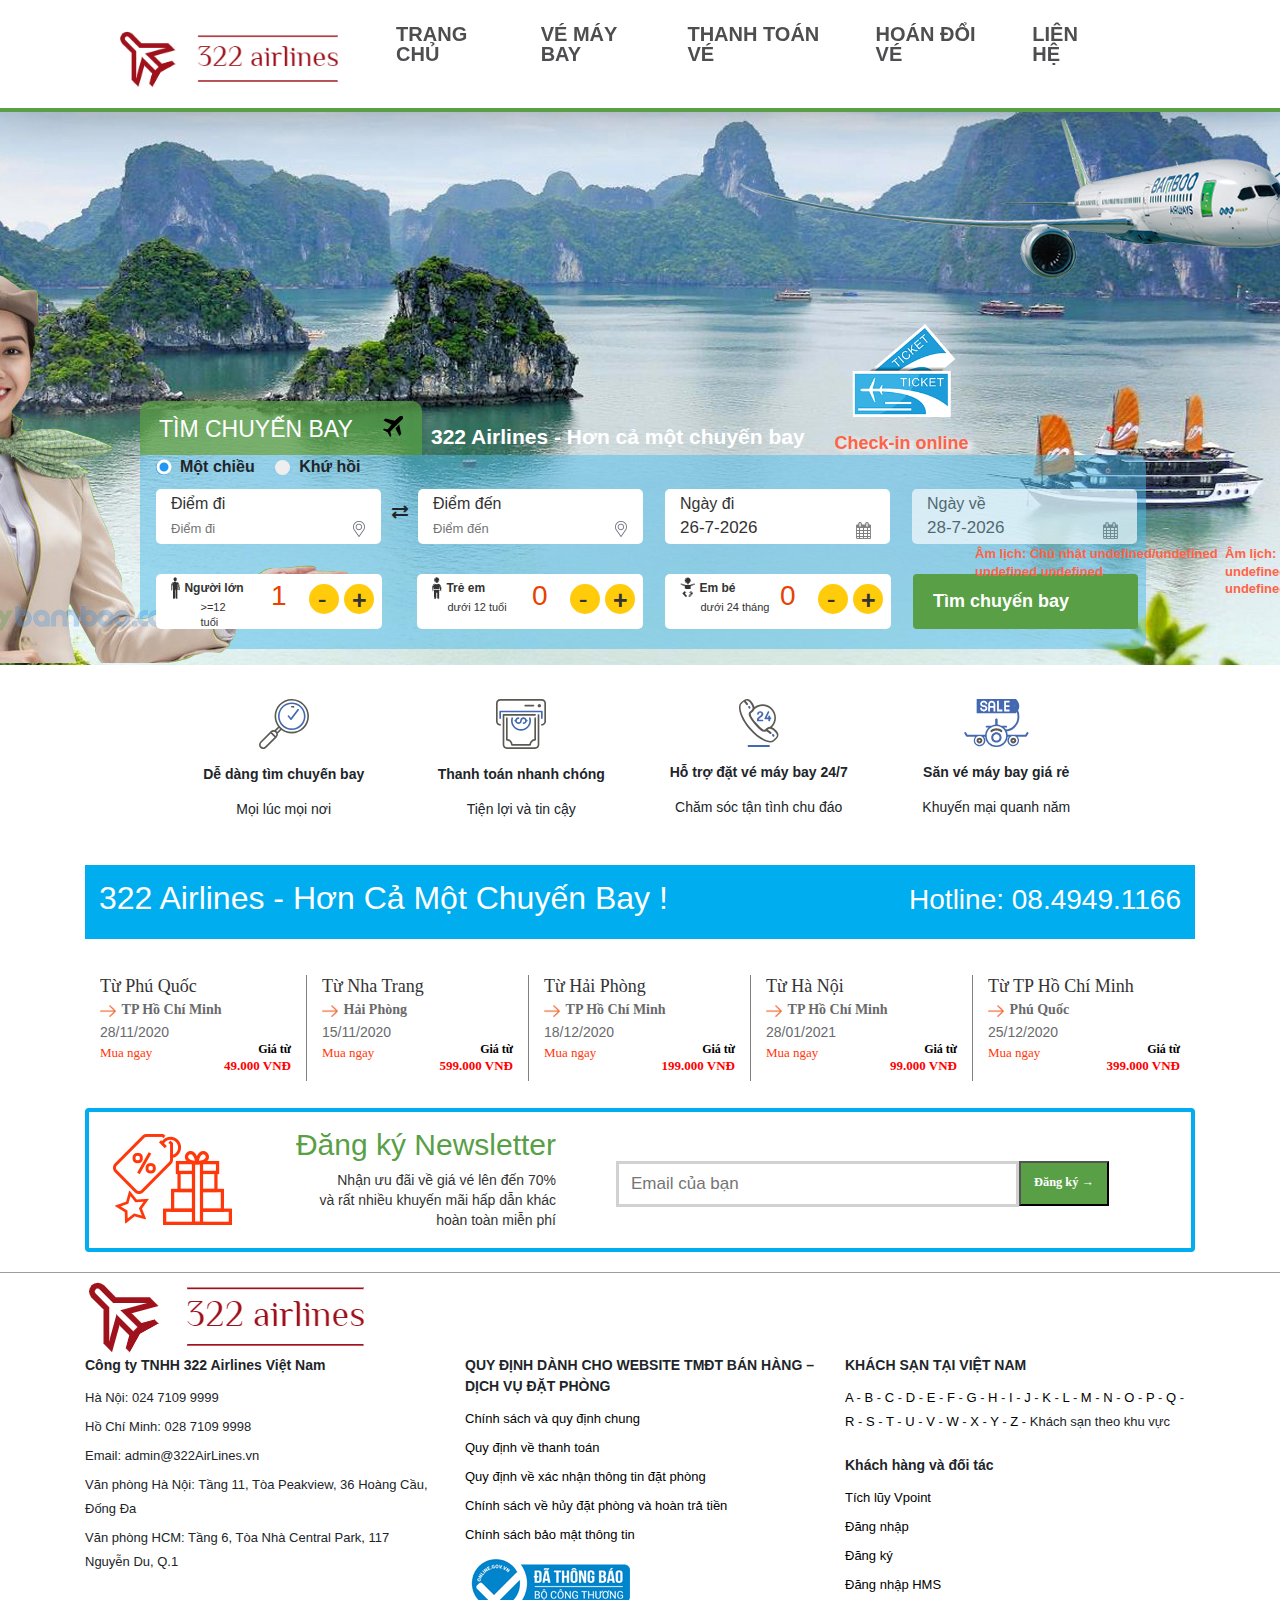
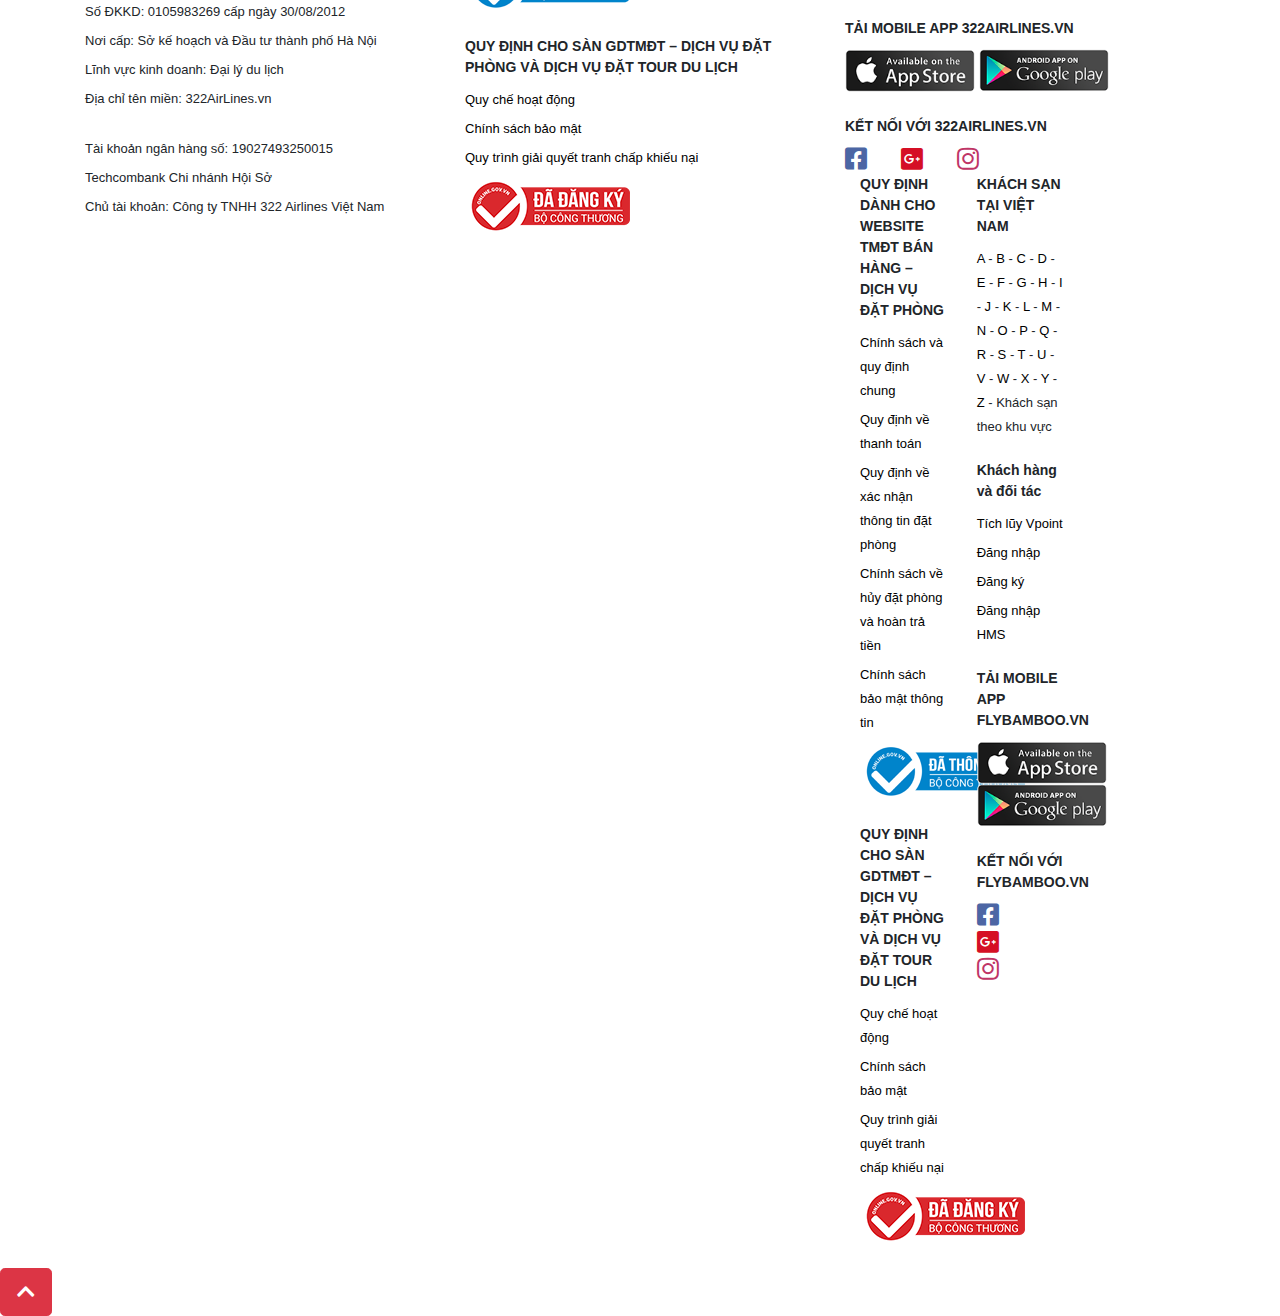
==== pages/Index.html @ 0241a87c "Binh Bo commit part 2 25/11" ====
<!DOCTYPE html>
<html lang="en">

<head>
    <meta charset="UTF-8">
    <meta name="viewport" content="width=device-width, initial-scale=1.0">
    <!-- CSS lib -->
    <link rel="stylesheet" href="../Asset/css/reset.css">
    <link rel="stylesheet" href="../Asset/css/global.css">
    <link rel="stylesheet" href="../Asset/css/style.css">
    <link rel="stylesheet" href="../Asset/css/tavo-calendar.css">

    <link rel='stylesheet' type='text/css' href='../Asset/css/bootstrap.min.css'>
    <link rel='stylesheet' type='text/css' href='../Asset/css/style_.css'>
    <!-- Font-Awesome lib -->
    <link rel="stylesheet" href="../lib/Fontawesome/css/all.css">
    <!-- Owl Carousel -->
    <link rel="stylesheet" href="../lib/owlcarousel/assets/owl.carousel.css">
    <link rel="stylesheet" href="../lib/owlcarousel/assets/owl.theme.default.css">
    <!-- <link rel="stylesheet" href="lib/jQuery/jquery 3.5.0.js"> -->
    <link rel="stylesheet" href="../lib/owlcarousel/owl.carousel.js">
    <!-- Font Google -->
    <link href="https://fonts.googleapis.com/css2?family=Open+Sans:ital,wght@0,300;0,400;0,600;0,700;0,800;1,300;1,400;1,600;1,700;1,800&display=swap" rel="stylesheet">
    <!-- Bootstrap CSS + JS-->
    <link rel="stylesheet" href="../lib/bootstrap-4.5.0-dist/css/bootstrap.css">
    <script src="../lib/bootstrap-4.5.0-dist/js/jquery 3.5.0.js"></script>
    <script src="../lib/bootstrap-4.5.0-dist/js/popper.min.js"></script>
    <script src="../lib/bootstrap-4.5.0-dist/js/bootstrap.js"></script>
    <!-- jQuery -->
    <script src="../Asset/js/momment.js"></script>
    <script src="../Asset/js/tavo-calendar.js"></script>
    <script src="../Asset/js/style.js"></script>

    <link rel="stylesheet" href="../lib/jquery-ui-1.12.1.custom/jquery-ui.css">
    <script src="../lib/jquery-ui-1.12.1.custom/jquery-ui.js"></script>
    <script src="../lib/jquery-ui-1.12.1.custom/jquery_lunar.js"></script>
    <script src="../Asset/js/amlich-hnd.js"></script>
    <title>322 Airlines</title>

</head>

<body>
    <div id="loader" class="center"></div>
    <div id="wrapper">
        <!-- HEADER -->
        <div id="header">
            <div id="login-header">
                <div class="" id="wp-menu-header">
                    <div class="" id="menu-header">
                        <div class="container">
                            <div class="row">
                                <div class="col-md-12">
                                    <nav class="navbar navbar-light navbar-expand-xl">
                                        <a href="index.html" class="navbar-brand">
                                            <img src="../Asset/img/adada.png" alt="" style="height: 65px;">
                                        </a>
                                        <button class="navbar-toggler" data-toggle="collapse" data-target="#main-nav">
                                                    <span class="navbar-toggler-icon"></span>
                                                </button>
                                        <div class="collapse navbar-collapse" id="main-nav">
                                            <ul class="navbar-nav mr-auto" style="width: 740px;">
                                                <li class="nav-item">
                                                    <a href="Index.html" class="nav-link">Trang chủ</a>
                                                </li>
                                                <li class="nav-item">
                                                    <a href="timkiem.html" class="nav-link">Vé máy bay</a>
                                                </li>
                                                <li class="nav-item">
                                                    <a href="payment.html" class="nav-link">Thanh toán vé</a>
                                                </li>
                                                <li class="nav-item">
                                                    <a href="Hoan-Doi-Ve.html" class="nav-link">Hoán đổi vé</a>
                                                </li>
                                                <li class="nav-item">
                                                    <a href="" class="nav-link">Liên hệ</a>
                                                </li>
                                            </ul>
                                        </div>
                                    </nav>
                                </div>
                            </div>
                        </div>

                    </div>
                </div>
            </div>
        </div>
        <!-- END HEADER -->
        <!-- CONTENT -->
        <div id="wp-content">
            <div id="wp-find-flight">
                <div id="find-flight">
                    <div id="find-header">
                        TÌM CHUYẾN BAY
                        <img src="../Asset/img/index_plane.png" class="float-right mt-1" width="20" height="21">
                    </div>
                    <div id="find-content">
                        <div id="find-content-header">
                            <p>322 Airlines - Hơn cả một chuyến bay</p>
                            <a title="Check-in trực tuyến" href="#" target="_blank">
                                <img class=" " src="../Asset/img/ticketicon.png" width="115" height="">
                            </a>
                            <img class=" " src="../Asset/img/bamboo-airways-fb.traihathanh.png">
                            <b> Check-in online</b>
                        </div>
                        <div class="find-content-form">
                            <form class="search-form">
                                <div class="ticket-category">
                                    <label class="flightType">Một chiều
                                        <input type="radio" name="radio" id="1" checked value="1">
                                        <span class="checkmark"></span>
                                      </label>
                                    <label class="flightType">Khứ hồi
                                        <input type="radio" name="radio" id="2" value="2">
                                        <span class="checkmark"></span>
                                      </label>
                                </div>
                            </form>
                            <div class="content">
                                <div class="diemdi">
                                    <div class="block-text">
                                        <label>Điểm đi</label>
                                        <input type="text" id="departCity" placeholder="Điểm đi">
                                        <input type="hidden" name="departCity_hidden" id="departCity_hidden">
                                    </div>
                                </div>
                                <i class="fas fa-exchange" id="icon-switch-flight"></i>
                                <div class="diemden">
                                    <div class="block-text">
                                        <label>Điểm đến</label>
                                        <input type="text" id="returnCity" placeholder="Điểm đến">
                                        <input type="hidden" name="returnCity_hidden" id="returnCity_hidden">
                                    </div>
                                </div>
                                <div class="ngaydi">
                                    <div class="block-text">
                                        <label>Ngày đi</label>
                                        <input type="hidden" name="txt-date-departure" class="txt-date txt-date-departure hasDatepicker" value="" datetype="departure" id="dp1604649647739" style=""><img class="ui-datepicker-trigger" src="../Asset/img/calendar.png"
                                            alt="Ngày đi" title="Ngày đi">
                                        <input type="text" name="depdate" id="flights-checkin" class="date depDate  hasDatepicker" value="07-11-2020">
                                        <input type="hidden" name="au" value="X$H%bQ;8q9YGs&amp;Pq">
                                    </div>
                                </div>
                                <div class="op-dayve dayres" id="ngayve" style="position: relative; display: block;">
                                    <div class="block-text">
                                        <label>Ngày về</label>
                                        <input type="hidden" name="txt-date-return" class="txt-date txt-date-return hasDatepicker" value="" datetype="return" id="dp1604649647740"><img class="ui-datepicker-trigger" src="../Asset/img/calendar.png" alt="Ngày về"
                                            title="Ngày về">
                                        <input type="text" name="resdate" id="flights-checkout" class="date retDate hasDatepicker" value="09-11-2020">
                                        <input type="hidden" name="key" value="X$H%bQ;8q9YGs&amp;Pq">
                                    </div>
                                </div>
                            </div>
                            <div class="content mt-3">
                                <div class="aut">
                                    <div class="block-text ">
                                        <img src="../Asset/img/nguoilon.png" title="Người lớn" alt="Người lớn">
                                        <label id="ad" for="ddlAdults">Người lớn
                                        <span style="position: absolute; font-weight: normal; font-size: 11px; left: 16px; top: 18px;">&gt;=12 tuổi</span>
                                        </label>
                                        <input required="" class="block-item" id="adult_qty" name="adult" value="1" title="Người lớn" type="text">
                                        <span class="sign plus" id="plus_adult">+</span>
                                        <span class="sign minus" id="minus_adult">-</span>
                                    </div>
                                </div>
                                <div class="chd" style="margin-left:35px;">
                                    <div class="block-text ">
                                        <img src="../Asset/img/treem.png" title="Trẻ em" alt="Trẻ em">
                                        <label id="ad" for="child">Trẻ em
                                        <span style="position: absolute; font-weight: normal; font-size: 11px; left: 1px; top: 18px;width: 72px;">dưới 12 tuổi</span>
                                        </label>
                                        <input required="" class="block-item" id="child_qty" name="child" value="0" title="Trẻ em" type="text">
                                        <span class="sign plus" id="plus_child">+</span>
                                        <span class="sign minus" id="minus_child">-</span>
                                    </div>
                                </div>
                                <div class="inf" style="margin-left:22px;">
                                    <div class="block-text ">
                                        <img src="../Asset/img/embe.png" title="Em bé" alt="Em bé">
                                        <label id="ad" for="infant">Em bé
                                        <span style="position: absolute; font-weight: normal; font-size: 11px; left: 1px; top: 18px;width: 72px;">dưới 24 tháng</span>
                                        </label>
                                        <input required="" class="block-item" id="infant_qty" name="infant" value="0" title="Em bé" type="text">
                                        <span class="sign plus" id="plus_infant">+</span>
                                        <span class="sign minus" id="minus_infant">-</span>
                                    </div>
                                </div>
                                <div class="inf" style="margin-left:22px;width: 225px;">
                                    <button class="btn btn-success w-100" id="searchForFlight">Tìm chuyến bay</button>
                                </div>
                            </div>
                        </div>
                    </div>
                </div>
            </div>
            <div class="sanbay">
                <div class="tittle-airport d-flex justify-content-between">
                    <p class="mb-0">Lựa chọn thành phố hoặc sân bay đi</p>
                    <i class="fas fa-times" id="close-form-flight"></i>
                </div>
                <div class="content-airport mt-2">
                    <ul class="nav nav-pills" id="tab-airport" role="tablist">
                        <li class="nav-item">
                            <a class="nav-link active " id="tab-inland" data-toggle="tab" href="#content-inland" role="tab" aria-controls="content-inland" aria-selected="true">
                           Nội địa
                           </a>
                        </li>
                        <li class="nav-item">
                            <a class="nav-link" id="tab-oversea" data-toggle="tab" href="#content-oversea" role="tab" aria-controls="content-oversea" aria-selected="false">
                           Quốc tế
                           </a>
                        </li>
                        <li class="nav-item" style="margin-left: 100px;margin-top: 5px;">
                            <input type="text" placeholder="Nhập tên thành phố hoặc sân bay" style="width:300px;" id="searchFlight">

                        </li>
                    </ul>
                    <div class="tab-content" id="tab-airport-content">
                        <div class="tab-pane fade show active " id="content-inland" role="tabpanel" aria-labelledby="tab-inland">
                            <div class="d-flex justify-content-between">
                                <ul class="list-unstyled mr-3 ">
                                    <h2 class="text-danger" style="font-size: 1.5rem;">Miền Bắc</h2>
                                    <li class="aircode"><a code="HAN" typeflight="0" airportcode="8772,Hà Nội (HAN)"><b>Hà Nội </b><span>(HAN)</span></a></li>
                                    <li class="aircode"><a code="HPH" typeflight="0" airportcode="8758,Hải Phòng (HPH)"><b>Hải Phòng </b><span>(HPH)</span></a></li>
                                    <li class="aircode"><a code="DIN" typeflight="0" airportcode="8762,Điện Biên Phủ (DIN)"><b>Điện Biên </b><span>(DIN)</span></a></li>
                                    <li class="aircode"><a code="VDO" typeflight="0" airportcode="8762,Vân Đồn (VDO)"><b>Vân Đồn </b><span>(VDO)</span></a></li>
                                </ul>
                                <ul class="list-unstyled mr-3 ">
                                    <h2 class="text-danger" style="font-size: 1.5rem;">Miền Trung</h2>
                                    <li class="aircode"><a code="THD" typeflight="0" airportcode="8906,Thanh Hóa (THD)"><b>Thanh Hóa </b><span>(THD)</span></a></li>
                                    <li class="aircode"><a code="VII" typeflight="0" airportcode="8786,Vinh  (VII)"><b>Vinh  </b><span>(VII)</span></a></li>
                                    <li class="aircode"><a code="DAD" typeflight="0" airportcode="8761,Đà Nẵng (DAD)"><b>Đà Nẵng </b><span>(DAD)</span></a></li>
                                    <li class="aircode"><a code="HUI" typeflight="0" airportcode="8775,Huế (HUI)"><b>Huế </b><span>(HUI)</span></a></li>
                                    <li class="aircode"><a code="VDH" typeflight="0" airportcode="8902,Đồng Hới (VDH)"><b>Đồng Hới </b><span>(VDH)</span></a></li>
                                    <li class="aircode"><a code="TBB" typeflight="0" airportcode="8763,Tuy Hòa (TBB)"><b>Tuy Hòa </b><span>(TBB)</span></a></li>
                                    <li class="aircode"><a code="VCL" typeflight="0" airportcode="8903,Chu Lai (VCL)"><b>Chu Lai </b><span>(VCL)</span></a></li>
                                    <li class="aircode"><a code="PXU" typeflight="0" airportcode="8779,Pleiku (PXU)"><b>Pleiku </b><span>(PXU)</span></a></li>
                                </ul>
                                <ul class="list-unstyled ">
                                    <h2 class="text-danger" style="font-size: 1.5rem;">Miền Nam</h2>
                                    <li class="aircode"><a code="SGN" typeflight="0" airportcode="8785,Hồ Chí Minh (SGN)"><b>Hồ Chí Minh </b><span>(SGN)</span></a></li>
                                    <li class="aircode"><a code="CXR" typeflight="0" airportcode="8769,Nha Trang (CXR)"><b>Nha Trang </b><span>(CXR)</span></a></li>
                                    <li class="aircode"><a code="DLI" typeflight="0" airportcode="8766,Đà Lạt (DLI)"><b>Đà Lạt </b><span>(DLI)</span></a></li>
                                    <li class="aircode"><a code="PQC" typeflight="0" airportcode="8764,Phú Quốc (PQC)"><b>Phú Quốc </b><span>(PQC)</span></a></li>
                                    <li class="aircode"><a code="VCA" typeflight="0" airportcode="8756,Cần Thơ (VCA)"><b>Cần Thơ </b><span>(VCA)</span></a></li>
                                    <li class="aircode"><a code="VCS" typeflight="0" airportcode="8760,Côn Đảo (VCS)"><b>Côn Đảo </b><span>(VCS)</span></a></li>
                                    <li class="aircode"><a code="VKG" typeflight="0" airportcode="8782,Rạch Giá (VKG)"><b>Rạch Giá </b><span>(VKG)</span></a></li>
                                    <li class="aircode"><a code="CAH" typeflight="0" airportcode="8755,Cà Mau (CAH)"><b>Cà Mau </b><span>(CAH)</span></a></li>
                                    <li class="aircode"><a code="BMV" typeflight="0" airportcode="8777,Buôn Ma Thuột (BMV)"><b>Buôn Ma Thuột </b><span>(BMV)</span></a></li>
                                    <li class="aircode"><a code="UIH" typeflight="0" airportcode="8781,Quy Nhơn (UIH)"><b>Quy Nhơn </b><span>(UIH)</span></a></li>
                                </ul>
                            </div>
                        </div>
                        <div class="tab-pane fade " id="content-oversea" role="tabpanel" aria-labelledby="tab-oversea">
                            <div class="d-flex justify-content-between">
                                <ul class="list-unstyled">
                                    <h2 class="title">Đông Nam Á</h2>
                                    <li class="aircode" code="HAN" typeflight="0">
                                        <a><img src="https://vietjetvn.com/image/flag/VN.png" width="22px" height="15px" align="absmiddle" alt="Hà Nội">&nbsp;<b>Hà Nội </b><span>&nbsp;(HAN)</span></a>
                                    </li>
                                    <li code="SGN" class="aircode" typeflight="0">
                                        <a><img src="https://vietjetvn.com/image/flag/VN.png" width="22px" height="15px" align="absmiddle" alt="Hồ Chí Minh">&nbsp;<b>Hồ Chí Minh </b><span>&nbsp;(SGN)</span></a>
                                    </li>
                                    <li class="aircode" code="SIN" typeflight="1">
                                        <a><img src="https://vietjetvn.com/image/flag/SG.png" width="22px" height="15px" align="absmiddle" alt="Singapore">&nbsp;<b>Singapore </b><span>&nbsp;(SIN)</span></a>
                                    </li>
                                    <li class="aircode" code="BKK" typeflight="1">
                                        <a><img src="https://vietjetvn.com/image/flag/TH.png" width="22px" height="15px" align="absmiddle" alt="Bangkok">&nbsp;<b>Bangkok </b><span>&nbsp;(BKK)</span></a>
                                    </li>
                                    <li class="aircode" code="PNH" typeflight="1">
                                        <a><img src="https://vietjetvn.com/image/flag/KH.png" width="22px" height="15px" align="absmiddle" alt="Phnom Penh">&nbsp;<b>Phnom Penh </b><span>&nbsp;(PNH)</span></a>
                                    </li>
                                    <li class="aircode" code="REP" typeflight="1">
                                        <a><img src="https://vietjetvn.com/image/flag/KH.png" width="22px" height="15px" align="absmiddle" alt="Siem Reap">&nbsp;<b>Siem Reap </b><span>&nbsp;(REP)</span></a>
                                    </li>
                                    <li class="aircode" code="CGK" typeflight="1">
                                        <a><img src="https://vietjetvn.com/image/flag/ID.png" width="22px" height="15px" align="absmiddle" alt="Jakarta">&nbsp;<b>Jakarta </b><span>&nbsp;(CGK)</span></a>
                                    </li>
                                    <li class="aircode" code="MNL" typeflight="1">
                                        <a><img src="https://vietjetvn.com/image/flag/PH.png" width="22px" height="15px" align="absmiddle" alt="Manila">&nbsp;<b>Manila </b><span>&nbsp;(MNL)</span></a>
                                    </li>
                                    <li class="aircode" code="KUL" typeflight="1">
                                        <a><img src="https://vietjetvn.com/image/flag/MY.png" width="22px" height="15px" align="absmiddle" alt="Kuala Lumpur">&nbsp;<b>Kuala Lumpur </b><span>&nbsp;(KUL)</span></a>
                                    </li>
                                    <li class="aircode" code="PNH" typeflight="1">
                                        <a airportcode="4690,Yangon (RGN)"><img src="https://vietjetvn.com/image/flag/MM.png" width="22px" height="15px" align="absmiddle" alt="Yangon">&nbsp;<b>Yangon </b><span>&nbsp;(RGN)</span></a>
                                    </li>
                                    <li class="aircode" code="VTE" typeflight="1">
                                        <a><img src="https://vietjetvn.com/image/flag/LA.png" width="22px" height="15px" align="absmiddle" alt="Vientiane">&nbsp;<b>Vientiane </b><span>&nbsp;(VTE)</span></a>
                                    </li>
                                    <li class="aircode" code="PKZ" typeflight="1">
                                        <a><img src="https://vietjetvn.com/image/flag/LA.png" width="22px" height="15px" align="absmiddle" alt="Pakse">&nbsp;<b>Pakse </b><span>&nbsp;(PKZ)</span></a>
                                    </li>
                                    <h2 class="title mb-0">Châu Úc</h2>
                                    <li class="aircode" code="DRW" typeflight="2">
                                        <a><img src="https://vietjetvn.com/image/flag/AU.png" width="22px" height="15px" align="absmiddle" alt="Darwin">&nbsp;<b>Darwin </b><span>&nbsp;(DRW)</span></a>
                                    </li>
                                    <li class="aircode" code="SYD" typeflight="2">
                                        <a><img src="https://vietjetvn.com/image/flag/AU.png" width="22px" height="15px" align="absmiddle" alt="Sydney">&nbsp;<b>Sydney </b><span>&nbsp;(SYD)</span></a>
                                    </li>
                                    <li class="aircode" code="MEL" typeflight="2">
                                        <a><img src="https://vietjetvn.com/image/flag/AU.png" width="22px" height="15px" align="absmiddle" alt="Melbourne">&nbsp;<b>Melbourne </b><span>&nbsp;(MEL)</span></a>
                                    </li>
                                    <li class="aircode" code="AKL" typeflight="2">
                                        <a><img src="https://vietjetvn.com/image/flag/AU.png" width="22px" height="15px" align="absmiddle" alt="Auckland"><b>Auckland </b><span>&nbsp;(AKL)</span></a>
                                    </li>
                                </ul>
                                <ul class="list-unstyled">
                                    <h2 class="title">Trung Quốc</h2>
                                    <li class="aircode" code="HKG" typeflight="1">
                                        <a><img src="https://vietjetvn.com/image/flag/HK.png" width="22px" height="15px" align="absmiddle" alt="Hong Kong">&nbsp;<b>Hong Kong </b><span>&nbsp;(HKG)</span></a>
                                    </li>
                                    <li class="aircode" code="MFM" typeflight="1">
                                        <a><img src="https://vietjetvn.com/image/flag/MO.png" width="22px" height="15px" align="absmiddle" alt="Macau">&nbsp;<b>Macau </b><span>&nbsp;(MFM)</span></a>
                                    </li>
                                    <h2 class="title mb-0">Bắc Á</h2>
                                    <li class="aircode" code="CAN" typeflight="1">
                                        <a><img src="https://vietjetvn.com/image/flag/CN.png" width="22px" height="15px" align="absmiddle" alt="Quảng Châu">&nbsp;<b>Quảng Châu </b><span>&nbsp;(CAN)</span></a>
                                    </li>
                                    <li class="aircode" code="PEK" typeflight="1">
                                        <a><img src="https://vietjetvn.com/image/flag/CN.png" width="22px" height="15px" align="absmiddle" alt="Bắc Kinh">&nbsp;<b>Bắc Kinh </b><span>&nbsp;(PEK)</span></a>
                                    </li>
                                    <li class="aircode" code="CSX" typeflight="1">
                                        <a><img src="https://vietjetvn.com/image/flag/CN.png" width="22px" height="15px" align="absmiddle" alt="Changsha">&nbsp;<b>Changsha </b><span>&nbsp;(CSX)</span></a>
                                    </li>
                                    <li class="aircode" code="SHA" typeflight="1">
                                        <a><img src="https://vietjetvn.com/image/flag/CN.png" width="22px" height="15px" align="absmiddle" alt="Thượng Hải">&nbsp;<b>Thượng Hải </b><span>&nbsp;(SHA)</span></a>
                                    </li>
                                    <li class="aircode" code="NNG" typeflight="1">
                                        <a><img src="https://vietjetvn.com/image/flag/CN.png" width="22px" height="15px" align="absmiddle" alt="Nam Ninh">&nbsp;<b>Nam Ninh </b><span>&nbsp;(NNG)</span></a>
                                    </li>
                                    <li class="aircode" code="PVG" typeflight="1">
                                        <a><img src="https://vietjetvn.com/image/flag/CN.png" width="22px" height="15px" align="absmiddle" alt="Thượng Hải">&nbsp;<b>Thượng Hải </b><span>&nbsp;(PVG)</span></a>
                                    </li>
                                    <li class="aircode" code="HYD" typeflight="1">
                                        <a><img src="https://vietjetvn.com/image/flag/IN.png" width="22px" height="15px" align="absmiddle" alt="Hyderabad">&nbsp;<b>Hyderabad </b><span>&nbsp;(HYD)</span></a>
                                    </li>
                                    <li class="aircode" code="TRV" typeflight="1">
                                        <a><img src="https://vietjetvn.com/image/flag/IN.png" width="22px" height="15px" align="absmiddle" alt="Trivandrum">&nbsp;<b>Trivandrum </b><span>&nbsp;(TRV)</span></a>
                                    </li>
                                    <li class="aircode" code="NGO" typeflight="1">
                                        <a><img src="https://vietjetvn.com/image/flag/JP.png" width="22px" height="15px" align="absmiddle" alt="Nagoya">&nbsp;<b>Nagoya </b><span>&nbsp;(NGO)</span></a>
                                    </li>
                                    <li class="aircode" code="KIX" typeflight="1">
                                        <a><img src="https://vietjetvn.com/image/flag/JP.png" width="22px" height="15px" align="absmiddle" alt="Osaka">&nbsp;<b>Osaka </b><span>&nbsp;(KIX)</span></a>
                                    </li>
                                    <li class="aircode" code="NRT" typeflight="1">
                                        <a><img src="https://vietjetvn.com/image/flag/JP.png" width="22px" height="15px" align="absmiddle" alt="Tokyo">&nbsp;<b>Tokyo </b><span>&nbsp;(NRT)</span></a>
                                    </li>
                                    <li class="aircode" code="PUS" typeflight="1">
                                        <a><img src="https://vietjetvn.com/image/flag/KR.png" width="22px" height="15px" align="absmiddle" alt="Busan">&nbsp;<b>Busan </b><span>&nbsp;(PUS)</span></a>
                                    </li>
                                    <li class="aircode" code="GMP" typeflight="1">
                                        <a><img src="https://vietjetvn.com/image/flag/KR.png" width="22px" height="15px" align="absmiddle" alt="Seoul">&nbsp;<b>Seoul </b><span>&nbsp;(GMP)</span></a>
                                    </li>
                                    <li class="aircode" code="ICN" typeflight="1">
                                        <a><img src="https://vietjetvn.com/image/flag/KR.png" width="22px" height="15px" align="absmiddle" alt="Seoul">&nbsp;<b>Seoul </b><span>&nbsp;(ICN)</span></a>
                                    </li>
                                    <!-- <li class="aircode" code="KHH" typeflight="1">
                                        <a><img src="https://vietjetvn.com/image/flag/TW.png" width="22px" height="15px" align="absmiddle" alt="Cao Hùng">&nbsp;<b>Cao Hùng </b><span>&nbsp;(KHH)</span></a>
                                    </li>
                                    <li class="aircode" code="TPE" typeflight="1">
                                        <a><img src="https://vietjetvn.com/image/flag/TW.png" width="22px" height="15px" align="absmiddle" alt="Đài Bắc">&nbsp;<b>Đài Bắc </b><span>&nbsp;(TPE)</span></a>
                                    </li> -->
                                </ul>
                                <ul class="list-unstyled">
                                    <h2 class="title">Châu Âu</h2>
                                    <li class="aircode" code="PRG" typeflight="2">
                                        <a><img src="https://vietjetvn.com/image/flag/CZ.png" width="22px" height="15px" align="absmiddle" alt="Prague">&nbsp;<b>Prague </b><span>&nbsp;(PRG)</span></a>
                                    </li>
                                    <li class="aircode" code="CDG" typeflight="2">
                                        <a><img src="https://vietjetvn.com/image/flag/FR.png" width="22px" height="15px" align="absmiddle" alt="Paris">&nbsp;<b>Paris </b><span>&nbsp;(CDG)</span></a>
                                    </li>
                                    <li class="aircode" code="FRA" typeflight="2">
                                        <a><img src="https://vietjetvn.com/image/flag/DE.png" width="22px" height="15px" align="absmiddle" alt="Frankfurt">&nbsp;<b>Frankfurt </b><span>&nbsp;(FRA)</span></a>
                                    </li>
                                    <li class="aircode" code="MOW" typeflight="2">
                                        <a><img src="https://vietjetvn.com/image/flag/RU.png" width="22px" height="15px" align="absmiddle" alt="Moscow">&nbsp;<b>Moscow </b><span>&nbsp;(MOW)</span></a>
                                    </li>
                                    <li class="aircode" code="LHR" typeflight="2">
                                        <a><img src="https://vietjetvn.com/image/flag/CA.png" width="22px" height="15px" align="absmiddle" alt="London">&nbsp;<b>London </b><span>&nbsp;(LHR)</span></a>
                                    </li>
                                    <h2 class="title mb-0">Châu Mỹ</h2>
                                    <li class="aircode" code="YTO" typeflight="3">
                                        <a><img src="https://vietjetvn.com/image/flag/CA.png" width="22px" height="15px" align="absmiddle" alt="Toronto">&nbsp;<b>Toronto </b><span>&nbsp;(YTO)</span></a>
                                    </li>
                                    <li class="aircode" code="CHI" typeflight="3">
                                        <a><img src="https://vietjetvn.com/image/flag/US.png" width="22px" height="15px" align="absmiddle" alt="Chicago">&nbsp;<b>Chicago </b><span>&nbsp;(CHI)</span></a>
                                    </li>
                                    <li class="aircode" code="BOS" typeflight="3">
                                        <a><img src="https://vietjetvn.com/image/flag/US.png" width="22px" height="15px" align="absmiddle" alt="Boston">&nbsp;<b>Boston </b><span>&nbsp;(BOS)</span></a>
                                    </li>
                                    <li class="aircode" code="MSP" typeflight="3">
                                        <a><img src="https://vietjetvn.com/image/flag/US.png" width="22px" height="15px" align="absmiddle" alt="Minneapolis">&nbsp;<b>Minneapolis </b><span>&nbsp;(MSP)</span></a>
                                    </li>
                                    <li class="aircode" code="SFO" typeflight="3">
                                        <a><img src="https://vietjetvn.com/image/flag/US.png" width="22px" height="15px" align="absmiddle" alt="San Francisco">&nbsp;<b>San Francisco </b><span>&nbsp;(SFO)</span></a>
                                    </li>
                                    <li class="aircode" code="SEA" typeflight="3">
                                        <a><img src="https://vietjetvn.com/image/flag/US.png" width="22px" height="15px" align="absmiddle" alt="Seattle, WA">&nbsp;<b>Seattle, WA </b><span>&nbsp;(SEA)</span></a>
                                    </li>
                                    <li class="aircode" code="LAX" typeflight="3">
                                        <a><img src="https://vietjetvn.com/image/flag/CL.png" width="22px" height="15px" align="absmiddle" alt="Los Angeles">&nbsp;<b>Los Angeles </b><span>&nbsp;(LAX)</span></a>
                                    </li>
                                </ul>
                            </div>
                        </div>
                    </div>
                </div>
                <div id="searchList">

                </div>
            </div>
        </div>
        <div id="introduce_flight">

        </div>
    </div>
    <!-- END CONTENT -->

    <!-- SUBCRIBE -->
    <div class="bgw">
        <div id="footer" class="clearfix j30-footer">
            <div class="clearfix " id="footers">
                <div class=" ">
                    <div class="clear"></div>
                    <!-- 4 icon -->
                    <div class="row hidden-xs">
                        <div class="col-md-10 col-md-offset-1">
                            <div class="row" style="text-align: center;font-size: 14px;">
                                <!-- Dễ dàng tìm chuyến bay -->
                                <div class="col-xs-3">
                                    <p class="box-icon">
                                        <svg version="1.1" xmlns="http://www.w3.org/2000/svg" width="50" height="50" viewBox="0 0 32 32">
                                            <title>home-solgan-search</title>
                                            <path fill="#5a5954" d="M20.976 0c-6.079 0-11.024 4.945-11.024 11.024 0 2.501 0.838 4.81 2.247 6.661l-2.233 2.233c-0.014 0.014-0.027 0.029-0.039 0.044-0.183-0.038-0.37-0.058-0.561-0.058-0.729 0-1.415 0.284-1.931 0.8l-6.635 6.635c-0.516 0.516-0.799 1.201-0.799 1.93s0.284 1.415 0.799 1.93c0.516 0.516 1.201 0.8 1.931 0.8s1.415-0.284 1.93-0.8l6.635-6.635c0.516-0.516 0.799-1.201 0.799-1.93 0-0.191-0.020-0.379-0.058-0.562 0.016-0.012 0.030-0.025 0.044-0.039l2.233-2.233c1.852 1.409 4.161 2.246 6.662 2.246 6.078 0 11.024-4.945 11.024-11.024s-4.945-11.024-11.023-11.024v0zM3.927 30.467c-0.32 0.32-0.745 0.496-1.197 0.496s-0.877-0.176-1.198-0.496c-0.32-0.32-0.496-0.745-0.496-1.197s0.176-0.877 0.496-1.197l5.992-5.992 2.394 2.394-5.992 5.992zM10.649 23.738l-2.387-2.386c0.316-0.272 0.709-0.41 1.103-0.41 0.434 0 0.867 0.165 1.197 0.495 0.32 0.32 0.496 0.745 0.496 1.197 0 0.41-0.145 0.797-0.409 1.104v0zM11.592 21.057c-0.089-0.124-0.187-0.242-0.297-0.352s-0.228-0.209-0.352-0.297l1.924-1.924c0.207 0.225 0.424 0.442 0.649 0.649l-1.924 1.923zM20.976 21.011c-5.507 0-9.987-4.48-9.987-9.987s4.48-9.987 9.987-9.987 9.987 4.48 9.987 9.987c0 5.507-4.481 9.987-9.987 9.987v0z"></path>
                                            <path fill="#4469b0" d="M20.976 2.212c-4.859 0-8.812 3.953-8.812 8.812s3.953 8.812 8.812 8.812 8.812-3.953 8.812-8.812c-0-4.859-3.953-8.812-8.812-8.812v0zM20.976 18.799c-4.287 0-7.775-3.488-7.775-7.775s3.488-7.775 7.775-7.775 7.775 3.488 7.775 7.776c0 4.287-3.488 7.775-7.775 7.775v0z"></path>
                                            <path fill="#5a5954" d="M22.176 4.532c-0.393-0.072-0.796-0.109-1.2-0.109-0.286 0-0.518 0.232-0.518 0.518s0.232 0.518 0.518 0.518c0.34 0 0.681 0.031 1.012 0.092 0.032 0.006 0.063 0.009 0.095 0.009 0.245 0 0.463-0.175 0.509-0.425 0.052-0.282-0.134-0.552-0.416-0.603v0z"></path>
                                            <path fill="#4469b0" d="M18.42 11.276c0.547 0.682 1.094 1.364 1.64 2.045 0.231 0.289 0.636 0.131 0.814-0.105 1.538-2.029 3.075-4.058 4.613-6.087 0.403-0.532-0.497-1.049-0.895-0.523-1.538 2.029-3.075 4.058-4.613 6.087 0.271-0.035 0.543-0.070 0.814-0.105-0.547-0.682-1.094-1.364-1.64-2.045-0.417-0.52-1.147 0.218-0.733 0.733v0z"></path>
                                        </svg>
                                    </p>
                                    <p class=""><b>Dễ dàng tìm chuyến bay</b></p>
                                    <p>Mọi lúc mọi nơi</p>
                                </div>

                                <!-- Thanh toán nhanh chóng -->
                                <div class="col-xs-3">
                                    <p class="box-icon">
                                        <svg version="1.1" xmlns="http://www.w3.org/2000/svg" width="50" height="50" viewBox="0 0 32 32">
                                            <title>home-solgan-payment</title>
                                            <path fill="#5a5954" d="M28.8 4.267c0-0.588-0.479-1.067-1.067-1.067s-1.067 0.478-1.067 1.067c0 0.588 0.479 1.067 1.067 1.067s1.067-0.478 1.067-1.067v0z"></path>
                                            <path fill="#5a5954" d="M27.2 9.6c-0.294 0-0.534 0.239-0.534 0.534v19.2c0 0.883-0.717 1.6-1.6 1.6h-18.134c-0.882 0-1.6-0.717-1.6-1.6v-18.666h19.733c0.295 0 0.534-0.239 0.534-0.534s-0.238-0.534-0.534-0.534h-20.266c-0.294 0-0.534 0.239-0.534 0.534v19.2c0 1.47 1.197 2.667 2.667 2.667h18.134c1.471 0 2.667-1.197 2.667-2.667v-19.2c0-0.294-0.239-0.534-0.534-0.534v0z"></path>
                                            <path fill="#5a5954" d="M24 4.8c0.295 0 0.534-0.238 0.534-0.534s-0.238-0.533-0.534-0.533h-5.333c-0.294 0-0.534 0.239-0.534 0.533s0.239 0.534 0.534 0.534h5.333z"></path>
                                            <path fill="#4469b0" d="M28.8 12.266c0 0.295 0.239 0.534 0.533 0.534 0.295 0 0.534-0.238 0.534-0.534v-4.267c0-0.294-0.238-0.533-0.534-0.533h-26.666c-0.294 0-0.533 0.239-0.533 0.533v4.267c0 0.295 0.239 0.534 0.533 0.534 0.295 0 0.534-0.238 0.534-0.534v-3.733h25.6v3.733z"></path>
                                            <path fill="#4469b0" d="M10.5 11.754c-0.284-0.080-0.579 0.084-0.658 0.368-0.16 0.566-0.242 1.153-0.242 1.745 0 3.529 2.871 6.4 6.4 6.4s6.4-2.871 6.4-6.4c0-0.592-0.081-1.179-0.241-1.745-0.080-0.283-0.377-0.446-0.658-0.368-0.283 0.080-0.448 0.375-0.368 0.658 0.133 0.472 0.201 0.961 0.201 1.455 0 2.942-2.393 5.333-5.333 5.333s-5.333-2.392-5.333-5.333c0-0.494 0.068-0.983 0.201-1.455 0.080-0.284-0.084-0.579-0.368-0.659v0z"></path>
                                            <path fill="#5a5954" d="M29.333 0h-26.666c-1.47 0-2.667 1.197-2.667 2.667v11.733c0 1.47 1.197 2.667 2.667 2.667 0.295 0 0.534-0.238 0.534-0.533s-0.238-0.534-0.534-0.534c-0.882 0-1.6-0.717-1.6-1.6v-11.733c0-0.882 0.718-1.6 1.6-1.6h26.667c0.883 0 1.6 0.718 1.6 1.6v11.733c0 0.883-0.717 1.6-1.6 1.6-0.294 0-0.534 0.239-0.534 0.533 0 0.295 0.239 0.534 0.534 0.534 1.47 0 2.667-1.196 2.667-2.667v-11.733c0-1.47-1.197-2.667-2.667-2.667v0z"></path>
                                            <path fill="#5a5954" d="M6.933 11.733c-0.294 0-0.533 0.239-0.533 0.533v13.867c0 0.295 0.239 0.533 0.533 0.533 1.47 0 2.667 1.197 2.667 2.667 0 0.295 0.239 0.534 0.534 0.534h11.733c0.295 0 0.533-0.238 0.533-0.534 0-1.47 1.197-2.667 2.667-2.667 0.295 0 0.534-0.238 0.534-0.533v-13.867c0-0.294-0.238-0.533-0.534-0.533s-0.533 0.239-0.533 0.533v13.372c-1.633 0.235-2.927 1.529-3.162 3.162h-10.743c-0.234-1.633-1.529-2.927-3.162-3.162v-13.372c0-0.294-0.238-0.533-0.534-0.533v0z"></path>
                                            <path fill="#4469b0" d="M14.4 12.8c0.295 0 0.533-0.238 0.533-0.534s-0.238-0.533-0.533-0.533c-0.991 0-1.819 0.682-2.058 1.6h-0.076c-0.294 0-0.533 0.239-0.533 0.533 0 0.295 0.239 0.534 0.533 0.534h0.076c0.239 0.918 1.067 1.6 2.058 1.6 1.177 0 2.133-0.957 2.133-2.134 0-0.588 0.479-1.067 1.067-1.067s1.067 0.479 1.067 1.067c0 0.588-0.479 1.067-1.067 1.067-0.294 0-0.534 0.239-0.534 0.533 0 0.295 0.239 0.534 0.534 0.534 0.991 0 1.82-0.682 2.058-1.6h0.075c0.295 0 0.534-0.238 0.534-0.534 0-0.294-0.238-0.533-0.534-0.533h-0.075c-0.238-0.917-1.067-1.6-2.058-1.6-1.177 0-2.134 0.957-2.134 2.133 0 0.588-0.478 1.067-1.067 1.067s-1.067-0.479-1.067-1.067c0-0.588 0.479-1.067 1.067-1.067v0z"></path>
                                        </svg>

                                    </p>
                                    <p><b>Thanh toán nhanh chóng</b></p>
                                    <p>Tiện lợi và tin cậy</p>
                                </div>

                                <!-- Hỗ trợ đặt vé -->
                                <div class="col-xs-3">
                                    <p class="box-icon">
                                        <svg version="1.1" xmlns="http://www.w3.org/2000/svg" width="41" height="48" viewBox="0 0 26 32">
                                            <title>home-solgan-support</title>
                                            <path fill="#5a5954" d="M24.518 20.628l-0.006-0.005c-0.919-0.855-1.734-1.449-2.48-1.802 1.651-1.662 2.61-3.943 2.61-6.309 0-4.927-4.009-8.936-8.936-8.936-1.926 0-3.808 0.635-5.342 1.775-0.199-0.855-0.689-1.832-1.497-3.006-1.085-1.578-2.217-2.345-3.463-2.345-1.475 0-2.671 1.081-3.726 2.035-0.185 0.167-0.359 0.325-0.53 0.471-0.64 0.539-1.029 1.446-1.126 2.624-0.143 1.746 0.353 4.055 1.397 6.5 1.177 2.756 3.019 5.636 5.326 8.326 5.263 6.213 10.896 8.994 14.143 8.994 0.943 0 1.693-0.228 2.229-0.676l0.008-0.007c0.18-0.155 0.371-0.313 0.575-0.479 1.197-0.982 2.554-2.095 2.615-3.726 0.042-1.119-0.547-2.242-1.798-3.435zM10.255 6.939c1.456-1.451 3.455-2.281 5.513-2.281 4.304 0 7.806 3.502 7.806 7.806 0 2.34-1.074 4.587-2.885 6.059-0.021-0-0.042-0.001-0.062-0.001-1.251 0-2.138 0.752-3.065 1.564-0.002 0.002-0.004 0.003-0.006 0.005-0.020 0.018-0.040 0.035-0.060 0.053-0.102 0.089-0.206 0.18-0.314 0.273-0.055 0.048-0.132 0.097-0.286 0.097-0.567 0-2.030-0.599-5.461-4.605-1.448-1.703-2.442-3.061-3.040-4.152-0.593-1.081-0.768-1.885-0.471-2.153 0.086-0.071 0.172-0.141 0.257-0.211 0.894-0.731 1.741-1.425 2.074-2.454zM23.104 27.072c-0.213 0.175-0.415 0.34-0.611 0.509-0.296 0.245-0.785 0.375-1.415 0.375-2.918 0-8.374-2.734-13.462-8.74-2.278-2.655-4.090-5.485-5.242-8.184-0.985-2.308-1.457-4.445-1.327-6.019 0.068-0.83 0.309-1.458 0.68-1.768l0.007-0.005c0.188-0.161 0.373-0.33 0.571-0.508 0.308-0.279 0.63-0.57 0.961-0.833 0.362 0.398 0.934 1.063 1.541 1.91 0.132 0.184 0.338 0.282 0.549 0.282 0.136 0 0.273-0.041 0.392-0.126 0.302-0.217 0.372-0.638 0.155-0.941-0.563-0.786-1.093-1.419-1.477-1.853 0.264-0.111 0.529-0.176 0.792-0.176 0.787 0 1.608 0.612 2.437 1.819 1.102 1.602 1.546 2.774 1.357 3.582-0.167 0.716-0.836 1.262-1.681 1.955-0.089 0.073-0.179 0.146-0.27 0.221l-0.013 0.011c-0.866 0.753-0.81 2.039 0.168 3.823 0.642 1.172 1.688 2.603 3.196 4.379 2.966 3.465 5.027 5.078 6.486 5.078 0.445 0 0.849-0.148 1.169-0.426 0.006-0.005 0.012-0.010 0.018-0.015 0.345 0.214 0.863 0.544 1.4 0.92 0.445 0.312 0.829 0.604 1.14 0.866 0.126 0.107 0.281 0.159 0.434 0.159 0.192 0 0.382-0.081 0.516-0.24 0.24-0.285 0.204-0.71-0.081-0.95-0.343-0.289-0.758-0.605-1.236-0.94-0.396-0.278-0.78-0.53-1.098-0.733 0.492-0.381 0.952-0.634 1.468-0.634 0.815 0 1.875 0.617 3.241 1.886 0.971 0.925 1.45 1.763 1.422 2.49-0.040 1.064-1.131 1.959-2.186 2.825z"></path>
                                            <path fill="#4469b0" d="M7.039 6.44c0.112 0 0.225-0.028 0.33-0.086 0.325-0.182 0.44-0.593 0.257-0.918-0.106-0.189-0.211-0.356-0.33-0.525-0.215-0.304-0.635-0.377-0.939-0.162s-0.377 0.635-0.162 0.939c0.092 0.131 0.174 0.26 0.257 0.408 0.123 0.219 0.352 0.343 0.588 0.343z"></path>
                                            <path fill="#4469b0" d="M23.116 23.574c-0.26-0.265-0.685-0.269-0.951-0.010s-0.272 0.685-0.014 0.952c0.003 0.003 0.079 0.082 0.371 0.409 0.133 0.148 0.317 0.224 0.502 0.224 0.16 0 0.321-0.057 0.45-0.172 0.277-0.248 0.3-0.675 0.052-0.952-0.313-0.349-0.397-0.436-0.411-0.45z"></path>
                                            <path fill="#4469b0" d="M17.314 13.429h2.237v1.1c0 0.252 0.307 0.382 0.606 0.382 0.308 0 0.606-0.131 0.606-0.382v-1.1h0.438c0.195 0 0.382-0.28 0.382-0.559 0-0.289-0.131-0.568-0.382-0.568h-0.438v-0.979c0-0.27-0.298-0.382-0.606-0.382-0.298 0-0.606 0.112-0.606 0.382v0.979h-1.090l1.789-3.579c0.028-0.056 0.047-0.112 0.047-0.159 0-0.279-0.391-0.466-0.606-0.466-0.195 0-0.4 0.084-0.512 0.317l-2.209 4.342c-0.047 0.084-0.065 0.168-0.065 0.242 0 0.27 0.177 0.429 0.41 0.429z"></path>
                                            <path fill="#4469b0" d="M12.511 14.911h3.318c0.205 0 0.382-0.261 0.382-0.54s-0.177-0.522-0.382-0.522h-2.591v-0.223c0-0.969 2.954-1.622 2.954-3.634 0-1.184-1.006-1.892-2.088-1.892-1.034 0-2.003 0.652-2.003 1.715 0 0.503 0.233 0.652 0.55 0.652 0.401 0 0.633-0.223 0.633-0.447 0-0.578 0.373-0.82 0.83-0.82 0.615 0 0.867 0.447 0.867 0.83 0 1.314-3.001 2.106-3.001 3.597v0.904c0 0.232 0.317 0.381 0.531 0.381z"></path>
                                            <path fill="#4469b0" d="M19.899 30.652h-13.481c-0.372 0-0.674 0.302-0.674 0.674s0.302 0.674 0.674 0.674h13.481c0.372 0 0.674-0.302 0.674-0.674s-0.302-0.674-0.674-0.674z"></path>
                                        </svg>
                                    </p>
                                    <p><b>Hỗ trợ đặt vé máy bay 24/7</b></p>
                                    <p>Chăm sóc tận tình chu đáo</p>
                                </div>

                                <!-- Săn vé giá rẻ -->
                                <div class="col-xs-3">
                                    <p class="box-icon">
                                        <svg version="1.1" xmlns="http://www.w3.org/2000/svg" width="65" height="48" viewBox="0 0 43 32">
                                            <title>home-solgan-sale</title>
                                            <path fill="none" stroke="#4469b0" stroke-width="1.2633" stroke-miterlimit="10" stroke-linecap="butt" stroke-linejoin="miter" d="M28.174 2.703c4.154 0 7.954 4.073 7.954 9.15s-4.177 9.155-8.773 9.155"></path>
                                            <path fill="#4469b0" d="M21.437 22.131c-1.912 0-3.468 1.556-3.468 3.468s1.556 3.468 3.468 3.468c1.912 0 3.468-1.556 3.468-3.468s-1.556-3.468-3.468-3.468v0zM21.437 27.708c-1.163 0-2.109-0.946-2.109-2.109s0.947-2.109 2.109-2.109 2.109 0.946 2.109 2.109c0 1.163-0.946 2.109-2.109 2.109v0z"></path>
                                            <path fill="#5a5954" d="M25.181 20.876c-1.059-0.841-2.389-1.304-3.744-1.304s-2.686 0.463-3.745 1.304c-0.294 0.234-0.343 0.661-0.109 0.955s0.661 0.343 0.955 0.11c0.831-0.66 1.834-1.009 2.899-1.009s2.067 0.349 2.898 1.009c0.125 0.099 0.274 0.147 0.423 0.147 0.2 0 0.398-0.088 0.533-0.257 0.233-0.293 0.184-0.721-0.11-0.955v0z"></path>
                                            <path fill="#5a5954" d="M32.711 29.682c1.081 0 1.961-0.879 1.961-1.961s-0.88-1.961-1.961-1.961-1.961 0.879-1.961 1.961c0 1.081 0.88 1.961 1.961 1.961v0zM32.711 27.12c0.331 0 0.601 0.27 0.601 0.601s-0.27 0.601-0.601 0.601-0.601-0.27-0.601-0.601c0-0.332 0.27-0.601 0.601-0.601v0z"></path>
                                            <path fill="#4469b0" d="M42.548 22.096c-0.321-0.195-0.739-0.033-0.934 0.288l-0.889 1.522h-11.75c-0.168-2.023-1.019-3.642-2.303-4.856h1.201c0.376 0 0.68-0.231 0.68-0.607s-0.304-0.607-0.68-0.607h-3.153c-0.8-0.405-1.25-0.826-2.464-0.908v-3.316c0-0.376-0.434-0.68-0.809-0.68s-0.809 0.304-0.809 0.68v3.316c-0.809 0.083-1.684 0.504-2.484 0.908h-3.152c-0.375 0-0.68 0.231-0.68 0.607s0.305 0.607 0.68 0.607h1.201c-1.284 1.214-2.135 2.833-2.303 4.856h-11.749l-0.889-1.522c-0.195-0.321-0.613-0.453-0.934-0.258s-0.423 0.598-0.227 0.919l1.088 1.769c0.123 0.203 0.344 0.307 0.581 0.307h5.518c-0.576 0.809-0.925 1.562-0.925 2.517 0 2.131 1.734 3.871 3.865 3.871s3.864-1.743 3.864-3.873c0-0.955-0.349-1.705-0.925-2.514h0.736c0.345 4.047 3.593 6.889 7.537 6.889s7.192-2.842 7.537-6.889h0.736c-0.576 0.809-0.925 1.562-0.925 2.517 0 2.131 1.734 3.871 3.865 3.871s3.864-1.743 3.864-3.873c0-0.955-0.349-1.705-0.925-2.514h5.518c0.237 0 0.457-0.112 0.581-0.314l1.088-1.783c0.195-0.321 0.093-0.733-0.227-0.928zM10.14 30.695c-1.64 0-2.974-1.334-2.974-2.974s1.334-2.974 2.974-2.974c1.64 0 2.973 1.334 2.973 2.974s-1.333 2.974-2.973 2.974zM21.437 30.952c-3.577 0-6.486-2.91-6.486-6.487s2.91-6.486 6.486-6.486c3.577 0 6.486 2.91 6.486 6.486s-2.909 6.487-6.486 6.487zM35.684 27.721c0 1.639-1.334 2.974-2.974 2.974s-2.974-1.334-2.974-2.974c0-1.64 1.334-2.974 2.974-2.974s2.974 1.334 2.974 2.974z"></path>
                                            <path fill="#5a5954" d="M10.14 29.682c1.081 0 1.961-0.879 1.961-1.961s-0.88-1.961-1.961-1.961-1.961 0.879-1.961 1.961c0 1.081 0.88 1.961 1.961 1.961v0zM10.14 27.12c0.331 0 0.601 0.27 0.601 0.601s-0.27 0.601-0.601 0.601-0.601-0.27-0.601-0.601c0-0.332 0.27-0.601 0.601-0.601v0z"></path>
                                            <path fill="#4469b0" d="M34.319-0.031h-26.055v9.475h26.055c0 0 2.369-1.634 2.369-4.737s-2.369-4.737-2.369-4.737v0zM33.135 5.89c-0.654 0-1.184-0.53-1.184-1.184s0.53-1.184 1.184-1.184c0.654 0 1.184 0.53 1.184 1.184s-0.53 1.184-1.184 1.184v0z"></path>
                                            <path fill="#4469b0" d="M33.135 6.483c0.98 0 1.776-0.797 1.776-1.777s-0.797-1.776-1.776-1.776c-0.98 0-1.776 0.797-1.776 1.776s0.797 1.777 1.776 1.777v0zM33.135 4.114c0.326 0 0.592 0.266 0.592 0.592s-0.266 0.592-0.592 0.592c-0.326 0-0.592-0.266-0.592-0.592s0.265-0.592 0.592-0.592v0z"></path>
                                            <path fill="#fff" d="M12.705 8.259h0.592c1.143 0 2.073-0.93 2.073-2.073s-0.93-2.073-2.073-2.073h-0.592c-0.49 0-0.888-0.399-0.888-0.888s0.399-0.888 0.888-0.888h0.592c0.49 0 0.888 0.399 0.888 0.888v0.296h1.184v-0.296c0-1.143-0.93-2.073-2.073-2.073h-0.592c-1.143 0-2.073 0.93-2.073 2.073s0.93 2.073 2.073 2.073h0.592c0.49 0 0.888 0.399 0.888 0.888s-0.399 0.888-0.888 0.888h-0.592c-0.49 0-0.888-0.399-0.888-0.888v-0.296h-1.184v0.296c0 1.143 0.93 2.073 2.073 2.073v0z"></path>
                                            <path fill="#fff" d="M17.146 5.89h2.369v2.369h1.184v-4.737c0-1.307-1.062-2.369-2.369-2.369s-2.369 1.062-2.369 2.369v4.737h1.184v-2.369zM18.331 2.337c0.653 0 1.184 0.531 1.184 1.184v1.184h-2.369v-1.184c-0-0.654 0.531-1.184 1.184-1.184v0z"></path>
                                            <path fill="#fff" d="M25.437 7.075h-2.369v-5.922h-1.184v7.106h3.553v-1.184z"></path>
                                            <path fill="#fff" d="M30.174 7.075h-2.369v-1.777h2.369v-1.184h-2.369v-1.776h2.369v-1.184h-3.553v7.106h3.553v-1.184z"></path>
                                        </svg>
                                    </p>
                                    <p class="bold mt15"><b>Săn vé máy bay giá rẻ</b></p>
                                    <p>Khuyến mại quanh năm</p>
                                </div>
                            </div>
                        </div>
                    </div>
                    <style>
                        .col-xs-3 {
                            float: left;
                            padding: 34px 0 30px;
                            width: 25%;
                        }
                    </style>
                    <div class="clear"></div>

                    <!-- Hotline -->
                    <div class="sales-bar__wrapper sales-bar__wrapper--hotfares clearfix">
                        <h2 class="sales-bar__title" style="float: left;"> 322 Airlines - Hơn Cả Một Chuyến Bay ! </h2>
                        <div class=" " style="float: right;">Hotline: 08.4949.1166</div>
                    </div>

                    <!-- các chuyến bay -->
                    <div class="specials-wrapper clearfix" style="margin-top: 20px;">
                        <div style="min-height: 0px; font-family: GraublauWebb;" class="j30-flight-specialsx" id="specials_0_refreshspecials_0_pnlSpecials">
                            <div class="resultsve">
                                <ul>
                                    <!-- Từ Phú Quốc -->
                                    <li class="sale__wrapper clearfix sale__wrapper--via">
                                        <a href="../pages/timkiem.html" class="lead-in">
                                            <div class="sale__details" style="min-height: 66px;">
                                                <h3 class="sale__dest">Từ Phú Quốc</h3>
                                                <img alt="Arrow" src="../Asset/img/arrow-right-cam.png" style="float: left; line-height: 11px; margin: 4px 6px 2px 0px;" height="12">
                                                <p class="sale__period"> TP Hồ Chí Minh</p>
                                                <p class="sale__orig"> 28/11/2020 </p>
                                            </div>
                                            <div class="sale__price-wrap">
                                                <span class="sale__price-disclaimer">
                                                    <span class="deal__price-disclaimer--main">Giá từ </span>
                                                </span>
                                                <p class="sale__price">
                                                    <span class="price" style=" color: red;">
                                                        <strong class="currency">49.000 VNĐ</strong>
                                                    </span>
                                                </p>
                                            </div>
                                            <small class="sale__availability"></small>
                                            <span class="book" style="line-height: 24px;  color: #FF380B;">
                                                Mua ngay<span class="icon"></span>
                                            </span>
                                        </a>
                                    </li>

                                    <!-- Từ Nha Trang -->
                                    <li class="sale__wrapper clearfix sale__wrapper--via">
                                        <a href="../pages/timkiem.html" class="lead-in">
                                            <div class="sale__details" style="min-height: 66px;">
                                                <h3 class="sale__dest">Từ Nha Trang</h3>
                                                <img alt="Arrow" src="../Asset/img/arrow-right-cam.png" style="float: left; line-height: 11px; margin: 4px 6px 2px 0px;" height="12">
                                                <p class="sale__period"> Hải Phòng</p>
                                                <p class="sale__orig"> 15/11/2020 </p>
                                            </div>
                                            <div class="sale__price-wrap">
                                                <span class="sale__price-disclaimer">
                                                    <span class="deal__price-disclaimer--main">Giá từ </span>
                                                </span>
                                                <p class="sale__price">
                                                    <span class="price" style=" color: red;">
                                                        <strong class="currency">599.000 VNĐ</strong>
                                                    </span>
                                                </p>
                                            </div>
                                            <small class="sale__availability"></small>
                                            <span class="book" style="line-height: 24px;  color: #FF380B;">	
                                                Mua ngay<span class="icon"></span>
                                            </span>
                                        </a>
                                    </li>

                                    <!-- Từ Hải Phòng -->
                                    <li class="sale__wrapper clearfix sale__wrapper--via">
                                        <a href="../pages/timkiem.html" class="lead-in">
                                            <div class="sale__details" style="min-height: 66px;">
                                                <h3 class="sale__dest">Từ Hải Phòng</h3>
                                                <img alt="Arrow" src="../Asset/img/arrow-right-cam.png" style="float: left; line-height: 11px; margin: 4px 6px 2px 0px;" height="12">
                                                <p class="sale__period"> TP Hồ Chí Minh</p>
                                                <p class="sale__orig"> 18/12/2020 </p>
                                            </div>
                                            <div class="sale__price-wrap">
                                                <span class="sale__price-disclaimer">
                                                    <span class="deal__price-disclaimer--main">Giá từ </span>
                                                </span>
                                                <p class="sale__price">
                                                    <span class="price" style=" color: red;">
                                                        <strong class="currency">199.000 VNĐ</strong>
                                                    </span>
                                                </p>
                                            </div>
                                            <small class="sale__availability"></small>
                                            <span class="book" style="line-height: 24px;  color: #FF380B;">	
                                                Mua ngay<span class="icon"></span>
                                            </span>
                                        </a>
                                    </li>
                                    <!-- Từ Hà Nội -->
                                    <li class="sale__wrapper clearfix sale__wrapper--via">
                                        <a href="../pages/timkiem.html" class="lead-in">
                                            <div class="sale__details" style="min-height: 66px;">
                                                <h3 class="sale__dest">Từ Hà Nội </h3>
                                                <img alt="Arrow" src="../Asset/img/arrow-right-cam.png" style="float: left; line-height: 11px; margin: 4px 6px 2px 0px;" height="12">
                                                <p class="sale__period"> TP Hồ Chí Minh</p>
                                                <p class="sale__orig"> 28/01/2021 </p>
                                            </div>
                                            <div class="sale__price-wrap">
                                                <span class="sale__price-disclaimer">
                                                    <span class="deal__price-disclaimer--main">Giá từ </span>
                                                </span>
                                                <p class="sale__price">
                                                    <span class="price" style=" color: red;">
                                                        <strong class="currency">99.000 VNĐ</strong>
                                                    </span>
                                                </p>
                                            </div>
                                            <small class="sale__availability"></small>
                                            <span class="book" style="line-height: 24px;  color: #FF380B;">	
                                                Mua ngay<span class="icon"></span>
                                            </span>
                                        </a>
                                    </li>

                                    <!-- Từ TP Hồ Chí Minh -->
                                    <li class="sale__wrapper clearfix sale__wrapper--via">
                                        <a href="../pages/timkiem.html" class="lead-in">
                                            <div class="sale__details" style="min-height: 66px;">
                                                <h3 class="sale__dest">Từ TP Hồ Chí Minh</h3>
                                                <img alt="Arrow" src="../Asset/img/arrow-right-cam.png" style="float: left; line-height: 11px; margin: 4px 6px 2px 0px;" height="12">
                                                <p class="sale__period"> Phú Quốc</p>
                                                <p class="sale__orig"> 25/12/2020 </p>
                                            </div>
                                            <div class="sale__price-wrap">
                                                <span class="sale__price-disclaimer">
                                                    <span class="deal__price-disclaimer--main">Giá từ </span>
                                                </span>
                                                <p class="sale__price">
                                                    <span class="price" style=" color: red;">
                                                        <strong class="currency">399.000 VNĐ</strong>
                                                    </span>
                                                </p>
                                            </div>
                                            <small class="sale__availability"></small>
                                            <span class="book" style="line-height: 24px;  color: #FF380B;">
                                                Mua ngay<span class="icon"></span>
                                            </span>
                                        </a>
                                    </li>
                                </ul>
                            </div>
                        </div>
                    </div>
                    <div class="clear"></div>

                    <!-- Đăng kí Newsletter -->
                    <div id="newsletter" style="margin-bottom: 20px; margin-top: 15px;">
                        <!-- icon -->
                        <div class="icon"><img alt="Newsletter" src="../Asset/img/newsletter.png"></div>

                        <!-- intro -->
                        <div class="intro">
                            <div class="intro-title">Đăng ký Newsletter</div>
                            <div class="intro-content">
                                Nhận ưu đãi về giá vé lên đến 70%<br> và rất nhiều khuyến mãi hấp dẫn khác<br> hoàn toàn miễn phí
                            </div>
                        </div>

                        <!-- input -->
                        <div class="input">
                            <div class="rel">
                                <form name="frmSubcribe" id="frmSubcribe" class="form-inlinex subscribe-formx" method="POST" action="" style="margin-top: 31px;" novalidate="novalidate">
                                    <input type="text" class="text focus-clear txtJetmailEmail" placeholder="Email của bạn" id="ctl06_ctl00_JetmailSignup2_txtJetmailEmail" name="email" style="float: left; color: rgb(78, 78, 80); border-radius: 0px; border: 3px solid rgb(209, 209, 209); width: 403px; font-size: 17px; padding: 7px 12px;">
                                    <button class="btnEmailSubmit" type="submit">Đăng ký →</button>
                                    <div class="error" style="margin-top: 10px; color: #C00101"></div>
                                </form>
                            </div>
                        </div>
                    </div>
                </div>
            </div>
        </div>
    </div>
    <!-- END SUBCRIBE -->

    <!-- FOOTER -->
    <div id="wp-footer">
        <div class="container">
            <div class="row">
                <div class="col-md-12">
                    <a href="">
                        <img src="../Asset/img/adada.png" alt="">
                    </a>
                </div>
            </div>
        </div>

        <div class="container">
            <div class="row">
                <div class="col-md-4">
                    <div class="footer_topic">
                        Công ty TNHH 322 Airlines Việt Nam
                    </div>
                    <div class="footer_content">
                        <ul>
                            <li>Hà Nội: 024 7109 9999</li>
                            <li>Hồ Chí Minh: 028 7109 9998</li>
                            <li>Email: admin@322AirLines.vn</li>
                            <li>Văn phòng Hà Nội: Tầng 11, Tòa Peakview, 36 Hoàng Cầu, Đống Đa</li>

                            <li>Văn phòng HCM: Tầng 6, Tòa Nhà Central Park, 117 Nguyễn Du, Q.1</li>

                            <br>
                            <li>Số ĐKKD: 0105983269 cấp ngày 30/08/2012</li>
                            <li>Nơi cấp: Sở kế hoạch và Đầu tư thành phố Hà Nội</li>
                            <li>Lĩnh vực kinh doanh: Đại lý du lịch</li>
                            <li>Địa chỉ tên miền: 322AirLines.vn</li>
                            <br>
                            <li>Tài khoản ngân hàng số: 19027493250015</li>
                            <li>Techcombank Chi nhánh Hội Sở</li>
                            <li>Chủ tài khoản: Công ty TNHH 322 Airlines Việt Nam</li>
                        </ul>
                    </div>
                </div>
                <div class="col-md-4">
                    <div class="footer_topic text-uppercase">
                        Quy định dành cho Website TMĐT Bán hàng – Dịch vụ đặt phòng
                    </div>
                    <div class="footer_content">
                        <ul>
                            <li><a href="">Chính sách và quy định chung</a></li>
                            <li><a href="">Quy định về thanh toán</a></li>
                            <li><a href="">Quy định về xác nhận thông tin đặt phòng</a></li>
                            <li><a href="">Chính sách về hủy đặt phòng và hoàn trả tiền</a></li>
                            <li><a href="">Chính sách bảo mật thông tin</a></li>
                            <li>
                                <a href=""><img src="../Asset/img/logo-dathongbao-bocongthuong-w165.png" alt=""></a>
                            </li>
                        </ul>
                    </div>
                    <div class="footer_topic text-uppercase">
                        Quy định cho sàn GDTMĐT – Dịch vụ đặt phòng và dịch vụ đặt tour du lịch
                    </div>
                    <div class="footer_content">
                        <ul>
                            <li><a href="">Quy chế hoạt động</a></li>
                            <li><a href="">Chính sách bảo mật</a></li>
                            <li><a href="">Quy trình giải quyết tranh chấp khiếu nại</a></li>

                            <li>
                                <a href=""><img src="../Asset/img/logo-congthuong-w165.png" alt=""></a>
                            </li>
                        </ul>
                    </div>
                </div>
                <div class="col-md-4">
                    <div class="footer_topic text-uppercase">
                        Khách sạn tại Việt Nam
                    </div>
                    <div class="footer_content">
                        <ul>
                            <li><a href="">A</a> - <a href="">B</a> - <a href="">C</a> - <a href="">D</a> - <a href="">E</a> - <a href="">F</a> - <a href="">G</a> - <a href="">H</a> - <a href="">I</a> - <a href="">J</a> - <a href="">K</a> - <a href="">L</a>                                - <a href="">M</a> - <a href="">N</a> - <a href="">O</a> - <a href="">P</a> - <a href="">Q</a> - <a href="">R</a> - <a href="">S</a> - <a href="">T</a> - <a href="">U</a> - <a href="">V</a> - <a href="">W</a> - <a href="">X</a>                                - <a href="">Y</a> - <a href="">Z</a> - Khách sạn theo khu vực</li>

                        </ul>
                    </div>
                    <div class="footer_topic">
                        Khách hàng và đối tác
                    </div>
                    <div class="footer_content">
                        <ul>

                            <li><a href="">Tích lũy Vpoint</a></li>
                            <li><a href="">Đăng nhập</a></li>
                            <li><a href="">Đăng ký</a></li>
                            <li><a href="">Đăng nhập HMS</a></li>
                        </ul>
                    </div>


                    <div class="footer_topic text-uppercase">
                        Tải Mobile app 322AirLines.vn
                    </div>
                    <div class="footer_content">
                        <a href=""><img style="width: 130px" src="../Asset/img/btn-app-apple.png" alt=""></a>
                        <a href=""><img style="width: 130px" src="../Asset/img/btn-app-android.png" alt=""></a>
                    </div>
                    <div class="footer_topic text-uppercase mt-4">
                        Kết nối với 322AirLines.vn
                    </div>
                    <div class="footer_content">
                        <a href=""><i style="font-size: 25px;margin-right: 30px;color: #4c66a4;" class="fab fa-facebook-square"></i></a>
                        <a href=""><i  style="font-size: 25px;margin-right: 30px;color: #D50F25;" class="fab fa-google-plus-square"></i></a>
                        <a href=""><i style="font-size: 25px;margin-right: 30px;color: #bf3566;" class="fab fa-instagram"></i></a>
                    </div>
                    <div class="col-md-4">
                        <div class="footer_topic text-uppercase">
                            Quy định dành cho Website TMĐT Bán hàng – Dịch vụ đặt phòng
                        </div>
                        <div class="footer_content">
                            <ul>
                                <li><a href="">Chính sách và quy định chung</a></li>
                                <li><a href="">Quy định về thanh toán</a></li>
                                <li><a href="">Quy định về xác nhận thông tin đặt phòng</a></li>
                                <li><a href="">Chính sách về hủy đặt phòng và hoàn trả tiền</a></li>
                                <li><a href="">Chính sách bảo mật thông tin</a></li>
                                <li>
                                    <a href=""><img src="../Asset/img/logo-dathongbao-bocongthuong-w165.png" alt=""></a>
                                </li>
                            </ul>
                        </div>
                        <div class="footer_topic text-uppercase">
                            Quy định cho sàn GDTMĐT – Dịch vụ đặt phòng và dịch vụ đặt tour du lịch
                        </div>
                        <div class="footer_content">
                            <ul>
                                <li><a href="">Quy chế hoạt động</a></li>
                                <li><a href="">Chính sách bảo mật</a></li>
                                <li><a href="">Quy trình giải quyết tranh chấp khiếu nại</a></li>

                                <li>
                                    <a href=""><img src="../Asset/img/logo-congthuong-w165.png" alt=""></a>
                                </li>
                            </ul>
                        </div>
                    </div>
                    <div class="col-md-4">
                        <div class="footer_topic text-uppercase">
                            Khách sạn tại Việt Nam
                        </div>
                        <div class="footer_content">
                            <ul>
                                <li><a href="">A</a> - <a href="">B</a> - <a href="">C</a> - <a href="">D</a> - <a href="">E</a> - <a href="">F</a> - <a href="">G</a> - <a href="">H</a> - <a href="">I</a> - <a href="">J</a> - <a href="">K</a> - <a href="">L</a>                                    - <a href="">M</a> - <a href="">N</a> - <a href="">O</a> - <a href="">P</a> - <a href="">Q</a> - <a href="">R</a> - <a href="">S</a> - <a href="">T</a> - <a href="">U</a> - <a href="">V</a> - <a href="">W</a> - <a href="">X</a>                                    - <a href="">Y</a> - <a href="">Z</a> - Khách sạn theo khu vực</li>

                            </ul>
                        </div>
                        <div class="footer_topic">
                            Khách hàng và đối tác
                        </div>
                        <div class="footer_content">
                            <ul>

                                <li><a href="">Tích lũy Vpoint</a></li>
                                <li><a href="">Đăng nhập</a></li>
                                <li><a href="">Đăng ký</a></li>
                                <li><a href="">Đăng nhập HMS</a></li>
                            </ul>
                        </div>


                        <div class="footer_topic text-uppercase">
                            Tải Mobile app FlyBamboo.vn
                        </div>
                        <div class="footer_content">
                            <a href=""><img style="width: 130px" src="../Asset/img/btn-app-apple.png" alt=""></a>
                            <a href=""><img style="width: 130px" src="../Asset/img/btn-app-android.png" alt=""></a>
                        </div>
                        <div class="footer_topic text-uppercase mt-4">
                            Kết nối với FlyBamboo.vn
                        </div>
                        <div class="footer_content">
                            <a href=""><i style="font-size: 25px;margin-right: 30px;color: #4c66a4;" class="fab fa-facebook-square"></i></a>
                            <a href=""><i  style="font-size: 25px;margin-right: 30px;color: #D50F25;" class="fab fa-google-plus-square"></i></a>
                            <a href=""><i style="font-size: 25px;margin-right: 30px;color: #bf3566;" class="fab fa-instagram"></i></a>
                        </div>
                        <div class="footer_content">
                            <a href=""><img src="" alt=""></a>
                            <a href=""><img src="" alt=""></a>
                        </div>
                    </div>

                </div>
            </div>
        </div>
        <!-- END FOOTER -->
    </div>

    <p class="lunar-depart" data-toggle="popover" data-placement="right" tittle="Thông tin thêm" data-html="true" data-trigger="hover" data-popover-content="#info-date-depart">Âm lịch: Ngày 28/9/2020</p>
    <p class="lunar-return" data-toggle="popover" data-placement="right" tittle="Thông tin thêm" data-html="true" data-trigger="hover" data-popover-content="#info-date-return">Âm lịch: Ngày 29/9/2020</p>
    <input type="hidden" id="ngaydi_flag" value="1">
    <input type="hidden" id="fl_type" value="1">
    <input type="hidden" id="currentMonth" value="11">
    <input type="hidden" id="currentDay" value="15">
    <input type="hidden" id="currentYear" value="2020">
    <input type="hidden" id="flag_open_calendar" value="false">
    <div id="info-date-depart" style="display: none;">

    </div>
    <div id="info-date-return" style="display: none;">

    </div>
    <div id="datepicker"></div>
    <a id="back-to-top" href="#" class="btn btn-danger btn-lg back-to-top" role="button"><i class="fas fa-chevron-up"></i></a>
    <script>
        $('.lunar-depart').popover({
            html: true,
            container: "body",
            content: function() {
                var elementId = $(this).attr("data-popover-content");
                return $(elementId).html();
            }
        });
        $('.lunar-return').popover({
            html: true,
            container: "body",
            content: function() {
                var elementId = $(this).attr("data-popover-content");
                return $(elementId).html();
            }
        });
        $(function() {
            $.datepicker.regional["vi-VN"] = {
                closeText: "Đóng",
                prevText: "Trước",
                nextText: "Sau",
                currentText: "Hôm nay",
                monthNames: ["Tháng 1 /", "Tháng 2 /", "Tháng 3 /", "Tháng 4 /", "Tháng 5 /", "Tháng 6 /", "Tháng 7 /", "Tháng 8 /", "Tháng 9 /", "Tháng 10 /", "Tháng 11 /", "Tháng 12 /"],
                monthNamesShort: ["Một", "Hai", "Ba", "Bốn", "Năm", "Sáu", "Bảy", "Tám", "Chín", "Mười", "Mười một", "Mười hai"],
                dayNames: ["Chủ nhật", "Thứ hai", "Thứ ba", "Thứ tư", "Thứ năm", "Thứ sáu", "Thứ bảy"],
                dayNamesShort: ["CN", "Hai", "Ba", "Tư", "Năm", "Sáu", "Bảy"],
                dayNamesMin: ["CN", "T2", "T3", "T4", "T5", "T6", "T7"],
                weekHeader: "Tuần",
                dateFormat: "dd-mm-yy",
                firstDay: 1,
                isRTL: false,
                showMonthAfterYear: false,
                yearSuffix: ""
            };
            $.datepicker.setDefaults($.datepicker.regional["vi-VN"]);
            var dateToday = new Date();
            $("#datepicker").datepicker({
                dateFormat: "dd-mm-yy",
                numberOfMonths: 3,
                stepMonths: 2,
                minDate: dateToday,
                maxDate: 180
            });

            //defaults
            $("#flights-checkin").val(dateToday.getDate() + "-" + (dateToday.getMonth() + 1) + "-" + dateToday.getFullYear());
            var lunID = $("#flights-checkin").val().split("-").join("");
            $(".lunar-depart").html("Âm lịch: " + TUAN[(jdn(dateToday.getDate(), (dateToday.getMonth() + 1), dateToday.getFullYear()) + 1) % 7] + " " + $("span#" + lunID).data("lunarday") + "/" + $("span#" + lunID).data("lunarmonth") + " " + getYearCanChi($("span#" + lunID).data("lunaryear")));
            var res = alertDayInfo($("span#" + lunID).data("lunarday"), $("span#" + lunID).data("lunarmonth"), $("span#" + lunID).data("lunaryear"), 0, jdn(dateToday.getDate(), (dateToday.getMonth() + 1), dateToday.getFullYear()), dateToday.getDate(), (dateToday.getMonth() + 1), dateToday.getFullYear()).split("/*space*/");
            var tooltip_text = "";
            tooltip_text += "<b>" + res[0] + " " + res[1] + "</b>";
            tooltip_text += "<p>" + res[2] + "</p>";
            tooltip_text += "<p>" + res[3] + "</p>";
            tooltip_text += "<p>" + res[4] + "</p>";
            tooltip_text += "<p>" + res[5] + "</p>";
            $("#info-date-depart").html(tooltip_text);
            var date_after_2days = new Date(dateToday.setDate(dateToday.getDate() + 2));
            $("#flights-checkout").val(date_after_2days.getDate() + "-" + (date_after_2days.getMonth() + 1) + "-" + date_after_2days.getFullYear());
            var lun_ret_ID = $("#flights-checkout").val().split("-").join("");
            $(".lunar-return").html("Âm lịch: " + TUAN[(jdn(date_after_2days.getDate(), (date_after_2days.getMonth() + 1), date_after_2days.getFullYear()) + 1) % 7] + " " + $("span#" + lun_ret_ID).data("lunarday") + "/" + $("span#" + lun_ret_ID).data("lunarmonth") + " " + getYearCanChi($("span#" + lun_ret_ID).data("lunaryear")));
            res = alertDayInfo($("span#" + lun_ret_ID).data("lunarday"), $("span#" + lun_ret_ID).data("lunarmonth"), $("span#" + lun_ret_ID).data("lunaryear"), 0, jdn(date_after_2days.getDate(), (date_after_2days.getMonth() + 1), date_after_2days.getFullYear()), date_after_2days.getDate(), (date_after_2days.getMonth() + 1), date_after_2days.getFullYear()).split("/*space*/");
            var tooltip_text = "";
            tooltip_text += "<b>" + res[0] + " " + res[1] + "</b>";
            tooltip_text += "<p>" + res[2] + "</p>";
            tooltip_text += "<p>" + res[3] + "</p>";
            tooltip_text += "<p>" + res[4] + "</p>";
            tooltip_text += "<p>" + res[5] + "</p>";
            $("#info-date-return").html(tooltip_text);
            $("#datepicker").on("change", function() {
                var selected = $(this).val();
                var lunar = selected.split("-");
                var solarday = lunar[0];
                var solarmonth = lunar[1];
                var solaryear = lunar[2];
                var lunarID = lunar.join("");
                var lunarday = $("span#" + lunarID).data("lunarday");
                var lunarmonth = $("span#" + lunarID).data("lunarmonth");
                var lunaryear = $("span#" + lunarID).data("lunaryear");
                var res = alertDayInfo(lunarday, lunarmonth, lunaryear, 0, jdn(Number(solarday), Number(solarmonth), Number(solaryear)), solarday, solarmonth, solaryear).split("/*space*/");
                var tooltip_text = "";
                tooltip_text += "<b>" + res[0] + " " + res[1] + "</b>";
                tooltip_text += "<p>" + res[2] + "</p>";
                tooltip_text += "<p>" + res[3] + "</p>";
                tooltip_text += "<p>" + res[4] + "</p>";
                tooltip_text += "<p>" + res[5] + "</p>";
                if ($("#ngaydi_flag").val() == 1) { //ngay di
                    $("#flights-checkin").val(selected);
                    $("#flights-checkout").val(selected);
                    $(".lunar-depart").html("Âm lịch: " + TUAN[(jdn(Number(solarday), Number(solarmonth), Number(solaryear) + 1)) % 7] + " " + lunarday + "/" + lunarmonth + " " + getYearCanChi(lunaryear));
                    //tooltip                    
                    $("#info-date-depart").html(tooltip_text);
                    $(".lunar-return").html("Âm lịch: " + TUAN[(jdn(Number(solarday), Number(solarmonth), Number(solaryear) + 1)) % 7] + " " + lunarday + "/" + lunarmonth + " " + getYearCanChi(lunaryear));
                    $("#info-date-return").html(tooltip_text);
                } else if ($("#ngaydi_flag").val() == 2) {
                    $("#flights-checkout").val(selected);
                    $(".lunar-return").html("Âm lịch: " + TUAN[(jdn(Number(solarday), Number(solarmonth), Number(solaryear) + 1)) % 7] + " " + lunarday + "/" + lunarmonth + " " + getYearCanChi(lunaryear));
                    $("#info-date-return").html(tooltip_text);
                }
                $(this).hide();
            });
            $(".flightType>input#1").click(function() {
                $("#ngayve").addClass("op-dayve");
                $("input#fl_type").val(1);
            });
            $(".flightType>input#2").click(function() {
                $("#ngayve").removeClass("op-dayve");
                $("input#fl_type").val(2);
                //$("#ngayve").disabled = true;
            });

        });
    </script>

    <!-- <div id="my-calendar"></div> -->
</body>

</html>
---- Asset/css/style.css ----
body {
    font-family: 'Open Sans', sans-serif;
    font-size: 16px;
}

#wrapper {
    background: #e1e1e1;
}


/* -------Menu Header------- */

#wp-menu-header {
    color: #fff;
    left: 0;
    padding: 0;
    top: 0;
    position: fixed;
    width: 100%;
    z-index: 999;
}

#menu-header {
    /* background: var(--bg-header); */
    background: white none repeat scroll 0 0;
    border-bottom: 4px solid #589f46;
    box-shadow: 0 -35px 73px black;
}

#main-nav {}

#main-nav ul li a {
    font-size: 20px;
    text-transform: uppercase;
    font-weight: bold;
    color: #4E4E50;
    margin-right: 10px;
}

#main-nav ul li:hover a {
    background: #00305b none repeat scroll 0 0;
    color: white;
    border-radius: 2rem;
}


/* ============================================CONTENT===================================== */

#wp-find-flight {
    background-image: url("/Asset/img/bg_col.png");
    background-position: center top;
    background-repeat: no-repeat;
    background-size: 1920px auto;
    margin-top: 62px;
    min-height: 603px;
    overflow: hidden;
    padding-left: 20px;
    padding-right: 20px;
    position: relative;
}

#find-flight {
    left: 50%;
    margin-left: -500px;
    position: absolute;
    top: 136px;
    width: 1006px;
}

#find-header {
    background: #589f46bf none repeat scroll 0px 0px;
    border-radius: 10px 10px 0px 0px;
    width: 282px;
    padding: 11px 19px 8px;
    margin-top: 203px;
    font-size: 23px;
    color: #ffffff;
}

#find-content {
    background: #4ebdec82 none repeat scroll 0px 0px;
    padding: 0px 0px 160px;
    border-radius: 0px 10px 10px;
    position: relative;
}

#find-content-header {
    border-radius: 10px 10px 0px 0px;
    color: white;
    position: absolute;
    font-size: 21px;
    font-weight: bold;
    left: 291px;
    top: -32px;
}

#find-content-header>a>img {
    position: absolute;
    margin-top: -150px;
    right: -151px;
}

#find-content-header>p {
    color: white;
}

#find-content-header>img {
    position: absolute;
    right: 456px;
    margin-top: -198px;
}

#find-content-header>b {
    position: absolute;
    margin-top: -37px;
    font-size: 18px;
    right: -164px;
    color: tomato;
    text-shadow: 5px 2px 5px rgb(255, 255, 255);
}

#icon-switch-flight {
    cursor: pointer;
}


/* Flight Type */

.flightType {
    display: inline-block;
    position: relative;
    cursor: pointer;
    font-size: 16px;
    user-select: none;
    padding-left: 40px;
    margin-bottom: 10px;
    font-weight: bold;
}

.flightType input {
    position: absolute;
    opacity: 0;
    cursor: pointer;
}

.checkmark {
    position: absolute;
    top: 5px;
    left: 16px;
    width: 15px;
    height: 15px;
    background: #eee;
    border-radius: 50%;
}

.flightType:hover .checkmark {
    background: #ccc;
}

.checkmark:after {
    content: "";
    position: absolute;
    display: none;
}

.flightType .checkmark:after {
    top: 50%;
    left: 50%;
    width: 15px;
    height: 15px;
    border-radius: 50%;
    border: solid 3px white;
    transform: translate(-50%, -50%) rotate(45deg);
}

.flightType input:checked~.checkmark {
    background: #2196F3;
}

.flightType input:checked~.checkmark:after {
    display: block;
}


/* End Flight Type */


/* search */

.content {
    float: left;
    width: 100%;
    margin-left: 16px;
}

.diemdi,
.diemden {
    float: left;
    width: 225px;
}

.diemdi input,
.diemden input {
    width: 100%;
    border: 0px none;
    font-weight: 500;
    color: rgb(51, 51, 51);
    text-indent: 0px;
    font-size: 13px;
    padding: 0px;
    height: 23px;
    background: rgb(255, 255, 255) url(../img/location.png) no-repeat scroll 180px 4px;
}

.block-text {
    background-color: #fff;
    border-radius: 5px;
    color: #333;
    display: inline-block;
    height: 55px;
    padding: 3px 15px 0;
    position: relative;
}

.block-text>label {
    color: #333;
    line-height: 1em;
    margin: 0;
}

#icon-switch-flight {
    float: left;
    width: 26px;
    padding-top: 16px;
    height: 49px;
    margin-left: 11px;
}

.ngaydi,
#ngayve {
    float: left;
    width: 225px;
    margin-left: 22px;
}

.ngaydi input,
#ngayve input {
    border: 0px none;
    font-weight: normal;
    color: rgb(51, 51, 51);
    text-indent: 0px;
    font-size: 17px;
    padding: 0px;
    height: 23px;
    width: calc(100% - 27px);
}

img.ui-datepicker-trigger {
    padding: 33px 19px 11px 190px;
    position: absolute;
    right: 0;
    top: 0;
}

.aut,
.chd,
.inf {
    margin-top: 20px;
    color: #000;
    line-height: 19px;
    margin-left: 0;
    margin-top: 14px;
    position: relative;
    width: 226px;
    float: left;
}

.aut>.block-text>label,
.chd>.block-text>label,
.inf>.block-text>label {
    position: relative;
    font-size: 12px;
    font-weight: bold;
}

.aut>.block-text>input,
.chd>.block-text>input,
.inf>.block-text>input {
    border: 0px none;
    font-weight: normal;
    color: rgb(232, 65, 0);
    text-indent: 0px;
    padding: 0px;
    height: 23px;
    font-size: 28px;
    width: calc(100% - 160px);
    float: right;
    margin-right: 60px;
    margin-top: 8px;
}

.sign.plus {
    background: #ffcb0b none repeat scroll 0 0;
    border-radius: 50%;
    color: #333;
    font-family: arial;
    font-size: 25px;
    font-weight: bold;
    height: 30px;
    line-height: 32px;
    position: absolute;
    right: 8px;
    cursor: pointer;
    text-indent: 8px;
    top: 10px;
    width: 30px;
    transition: background 0.2s ease-in-out 0s;
}

.sign.minus {
    background: #ffcb0b none repeat scroll 0 0;
    border-radius: 50%;
    color: #333;
    cursor: pointer;
    font-family: verdana;
    font-size: 25px;
    font-weight: bold;
    height: 30px;
    line-height: 29px;
    position: absolute;
    right: 43px;
    text-indent: 9px;
    top: 10px;
    transition: background 0.2s ease-in-out 0s;
    width: 30px;
}

#searchForFlight {
    background: #589f46 url(../img/6.png) no-repeat scroll 181px 18px;
    border: 0 none;
    border-radius: 4px;
    color: #fff;
    font-size: 18px;
    font-weight: bold;
    height: 55px;
    margin-left: 0;
    margin-right: 0;
    min-width: 210px;
    padding: 0;
    text-align: left;
    text-indent: 20px;
}

#searchForFlight::after {
    margin-left: 40px;
    font-family: "Font Awesome 5 Free";
    font-weight: 900;
    content: "\f054";
}


/* san bay */

.sanbay {
    width: 600px;
    min-height: 400px;
    background-color: #e1e1e1;
    padding: 5px;
    position: absolute;
    top: -120px;
    top: 544px;
    left: 444px;
    display: none;
    z-index: 100;
}

#content-inland li:hover,
#content-oversea li:hover {
    cursor: pointer;
    color: coral;
}

.tittle-airport {
    padding: 0.5rem 1rem;
    border-radius: 0.5rem;
    font-size: 1.5rem;
    font-weight: bold;
    color: #ffffff;
    background: #e94d1c;
}

.tittle-airport>i {
    margin-top: 10px;
    cursor: pointer;
}

.tittle-airport>i:hover {
    color: darkcyan;
}

.title {
    font-size: 1.5rem;
    font-weight: bold;
    color: #e94d1c;
}

#searchList {
    position: absolute;
    background: #ffffff;
    top: 103px;
    right: 24px;
    width: 300px;
    height: 200px;
    overflow-y: scroll;
    display: none;
}

#searchList>ul>li:hover {
    padding: 2px;
    border: 1px solid red;
    background: #e1e1e1;
    cursor: pointer;
    font-weight: bold;
    color: #e94d1c;
}


/* Date time */

#my-calendar {
    width: 25%;
    position: absolute;
    top: 550px;
    left: 955px;
    background: #e1e1e1;
}

.tavo-calendar__day_abs-today {
    background-color: #e1e1e1 !important;
}

.tavo-calendar__day_select span {
    background-color: lightblue !important;
    border-radius: 2rem !important;
}

.thang {
    width: 20%;
    position: absolute;
    top: 550px;
    left: 955px;
    background: #e1e1e1;
    display: none;
}

.tenthang {
    color: #ffffff !important;
}

.ngaythang,
.homnay {
    font-size: 17px;
}

.ngaythang:hover,
.homnay:hover {
    background: #ffe45c;
    cursor: pointer;
}

#btn-prev:hover,
#btn-next:hover {
    background: red;
    border-radius: 50%;
    padding: 6px 10px;
}

.disable {
    opacity: .35;
}

.op-dayve {
    opacity: .65;
}


/* date time */

#datepicker {
    position: absolute;
    top: 544px;
    left: 706px;
    display: none;
}

.ui-state-highlight {
    border: 1px solid #fed22f;
    background: #ffe45c !important;
}


/* lunarr */

.ui-datepicker .lunar-date {
    text-align: right;
    font-size: 75%;
    line-height: 100%;
    color: #B91E1E;
    background: transparent !important;
}

.ui-datepicker .lunar-date-leap {
    text-align: right;
    font-size: 75%;
    line-height: 100%;
    color: #B91E1E;
}

.ui-datepicker .lunar-date-tet {
    text-align: right;
    font-size: 75%;
    line-height: 100%;
    color: #fff;
    background: #B91E1E;
}

.ui-datepicker td span {
    font-size: 13px;
    font-weight: normal;
    display: block;
    padding: 0;
    text-align: right;
    text-decoration: none;
    overflow: hidden;
    white-space: nowrap;
}

.ui-datepicker-day {
    text-align: left!important;
}

td>a {
    width: 3rem !important;
}

.ui-state-default {
    text-align: left!important;
    border: 1px solid #ccc;
    font-weight: 700;
    color: #1c94c4;
}

.ui-datepicker-inline.ui-datepicker.ui-widget {
    width: 70em !important;
}

.lunar-depart {
    font-size: 13px;
    font-weight: bold;
    color: #ff6347;
    position: absolute;
    top: 545px;
    left: 975px;
}

.lunar-return {
    font-size: 13px;
    font-weight: bold;
    color: #ff6347;
    position: absolute;
    top: 545px;
    left: 1225px;
}

.popover {
    max-width: 600px;
    width: auto;
}

.ui-datepicker .ui-datepicker-header {
    background: #589f46;
}


/* end search */

#introduce_flight {
    /* background: red;
    height: 1000px; */
}


/*================================FOOTER==================================*/

#wp-footer {
    background-color: #fff;
    font-size: 14px;
    border-top: 1px solid #a09c9c;
}

#wp-footer ul li {
    text-transform: none;
    text-decoration: none;
    list-style: none;
    padding-bottom: 5px;
    font-size: 13px;
    line-height: 24px;
}

#wp-footer ul {
    padding-left: 0px;
}

#wp-footer .footer_topic {
    font-weight: 700;
    padding-bottom: 10px;
}

#wp-footer ul li a {
    text-decoration: none;
    color: #000;
}

#wp-footer ul li a:hover {
    color: #00adef;
}

.code button {
    margin-bottom: 5px;
    margin-left: 20px;
}

.fade {
    opacity: 1 !important;
}
---- Asset/css/tavo-calendar.css ----
.tavo-calendar {
  text-align: center;
  font-size: 13px; }

.tavo-calendar__info {
  display: none;
  text-align: left;
  margin-bottom: 8px;
  font-size: 12px; }
  .tavo-calendar__info span {
    font-weight: bold;
    background-color: #f1f1f1; }
  .tavo-calendar__info:after {
    content: '';
    display: block;
    clear: both; }

.tavo-calendar__header {
  display: flex;
  justify-content: space-between;
  background-color: green;
  color: white;
  align-items: center;
  padding: 4px 8px; }

.tavo-calendar__nav {
  float: left;
  font-size: 1.125em;
  font-weight: bold;
  position: relative;
  padding: 0;
  cursor: pointer;
  fill: white; }
  .tavo-calendar__nav_prev, .tavo-calendar__nav_next {
    text-align: left; }
    .tavo-calendar__nav_prev svg, .tavo-calendar__nav_next svg {
      width: 16px;
      height: 16px; }

.tavo-calendar__code_lock {
  opacity: 0.7; }

.tavo-calendar__code_lock:hover {
  opacity: 1; }

.tavo-calendar__code_lock .tavo-calendar__days {
  pointer-events: none; }

.tavo-calendar__week-names {
  display: flex;
  background-color: #F1F1F1;
  font-size: 12px;
  padding: 4px; }

.tavo-calendar__days {
  display: flex;
  flex-wrap: wrap;
  margin-top: 5px; }

.tavo-calendar__reset {
  float: right; }
  .tavo-calendar__reset svg {
    height: 16px;
    width: 16px; }

.tavo-calendar__weekday {
  flex: 1;
  text-align: center; }

.tavo-calendar__day {
  flex: 1;
  min-width: 14%;
  max-width: 15%;
  text-align: center;
  cursor: pointer; }
  .tavo-calendar__day span {
    width: 26px;
    height: 26px;
    border-radius: 50%;
    display: inline-block;
    line-height: 26px;
    font-size: 12px; }
    .tavo-calendar__day span:hover {
      background-color: lightblue; }
  .tavo-calendar__day_highlight {
    color: red !important; }
  .tavo-calendar__day_abs-today {
    background-color: lightgoldenrodyellow;
    border-radius: unset; }
  .tavo-calendar__day_today:hover span {
    border-radius: 50%; }
  .tavo-calendar__day_off, .tavo-calendar__day_exp, .tavo-calendar__day_different-month, .tavo-calendar__day_lock {
    cursor: default;
    color: grey;
    background-color: unset; }
    .tavo-calendar__day_off day, .tavo-calendar__day_off day:hover, .tavo-calendar__day_exp day, .tavo-calendar__day_exp day:hover, .tavo-calendar__day_different-month day, .tavo-calendar__day_different-month day:hover, .tavo-calendar__day_lock day, .tavo-calendar__day_lock day:hover {
      background: unset; }
  .tavo-calendar__day_off span {
    text-decoration: line-through; }
  .tavo-calendar__day_select span {
    background-color: unset; }
  .tavo-calendar__day_select span {
    background-color: lightblue;
    border-radius: unset; }
  .tavo-calendar__day_select day:hover {
    background-color: lightblue; }
  .tavo-calendar__day_range-select {
    background-color: lightblue; }
  .tavo-calendar__day_select-lock {
    pointer-events: none;
    color: grey; }
---- Asset/css/style_.css ----
@import '~pretty-checkbox/src/pretty-checkbox.scss';
@font-face {
font-family: GraublauWeb;
src: url("GraublauWeb-regular.otf") format("opentype");
}

@font-face {
font-family: GraublauWebb;
font-weight: bold;
src: url("GraublauWeb-bold.otf") format("opentype");
}

html,body,div,span,applet,object,iframe,h1,h2,h3,h4,h5,h6,p,blockquote,pre,a,abbr,acronym,address,big,cite,code,del,dfn,em,img,ins,kbd,q,s,samp,small,strike,strong,sub,sup,tt,var,b,u,i,center,dl,dt,dd,ol,ul,li,fieldset,form,label,legend,table,caption,tbody,tfoot,thead,tr,th,td,article,aside,canvas,details,embed,figure,figcaption,footer,header,hgroup,menu,nav,output,ruby,section,summary,time,mark,audio,video {
	border: 0;
	font: inherit;
	font-size: 100%;
	margin: 0;
	padding: 0;
	vertical-align: baseline;
}
article,aside,details,figcaption,figure,footer,header,hgroup,menu,nav,section {
	display: block;
}
body {
	line-height: 1;
}
ol,ul {
	list-style: none;
}
blockquote,q {
	quotes: none;
}
blockquote:before,blockquote:after,q:before,q:after {
	content: '';
	content: none;
}
table {
	border-collapse: collapse;
	border-spacing: 0;
}

/*
.btn {
	background-color: #fff;
	background-image: linear-gradient(top, #fff, #bbb);
	background-image: -moz-linear-gradient(top, #fff, #bbb);
	background-image: -ms-linear-gradient(top, #fff, #bbb);
	background-image: -o-linear-gradient(top, #fff, #bbb);
	background-image: -webkit-gradient(linear, left top, left bottom, from(#fff), to(#bbb));
	background-image: -webkit-linear-gradient(top, #fff, #bbb);
	border: 1px solid #aaa;
	color: #333;
	filter: progid:DXImageTransform.Microsoft.gradient(startColorStr='#fff', endColorStr='#bbb');
	font-weight: bold;
	line-height: 1.5rem;
	padding: 2px 15px;
}
.btn:active {
	background-color: #f9f9f9;
	background-image: linear-gradient(top, #f9f9f9, #aaa);
	background-image: -moz-linear-gradient(top, #f9f9f9, #aaa);
	background-image: -ms-linear-gradient(top, #f9f9f9, #aaa);
	background-image: -o-linear-gradient(top, #f9f9f9, #aaa);
	background-image: -webkit-gradient(linear, left top, left bottom, from(#f9f9f9), to(#aaa));
	background-image: -webkit-linear-gradient(top, #f9f9f9, #aaa);
	filter: progid:DXImageTransform.Microsoft.gradient(startColorStr='#f9f9f9', endColorStr='#aaa');
}
.btn:hover {
	background-color: #f1f1f1;
	background-image: linear-gradient(top, #f1f1f1, #aaa);
	background-image: -moz-linear-gradient(top, #f1f1f1, #aaa);
	background-image: -ms-linear-gradient(top, #f1f1f1, #aaa);
	background-image: -o-linear-gradient(top, #f1f1f1, #aaa);
	background-image: -webkit-gradient(linear, left top, left bottom, from(#f1f1f1), to(#aaa));
	background-image: -webkit-linear-gradient(top, #f1f1f1, #aaa);
	color: #222;
	filter: progid:DXImageTransform.Microsoft.gradient(startColorStr='#f1f1f1', endColorStr='#aaa');
}

*/


body {
 /* background: #ffffff url("../img/bg_slice1.jpg") repeat-x scroll center top; */
  color: /*#7b7b7b*/ #000000;
  font-family: Arial,Helvetica,sans-serif;
  font-size: 12px;
  height: 100%;
  margin: 0;
  background: #d1eff9 none repeat scroll 0 0; 
}

a {
	color: #4E4E50;
	text-decoration: none;
}
p {
	margin: 5px 0;
}
p, li, span {
  line-height: 1.35em;
}
label {
/*	white-space: nowrap;*/
}
/*
.logo {
  float: left;
  height: auto;
  padding: 1px 10px 16px;
  width: auto;
}*/
 
.logo {
  float: left;
  height: 88px;
  padding: 30px 8px 0 0;
  width: auto;
}


#content {
  margin: -7px auto 0;
  min-height: 500px;
  width: 1048px;
}



#content #wrap2 {
  background: #ffffff none repeat scroll 0 0;
  border-radius: 18px;
  margin: 21px auto 0;
  padding: 17px;
  position: relative;
}


  
#content #wrap {
  background: #ffffff none repeat scroll 0 0;
  border-bottom: 0 solid #dddede;
  border-radius: 16px 0 4px 4px;
  border-top: 3px solid #fe5815;
  color: #525759;
  font-family: Helvetica,Arial,sans-serif;
  margin: 73px auto 12px;
  min-height: 489px;
  padding: 6px 20px 20px;
  position: relative;
}

#content #wrap #bg-foot {
	bottom: -2px;
	position: absolute;
	right: -0.7px;
	z-index: 0;
}
#header {
  width: 100%;
}
#header #banner {
  background: #da2626 none repeat scroll 0 0;
  height: 90px;
  margin: 0 auto;
  position: relative;
  width: 940px;
}
#header #banner .logo {
/*	height: 58px;
	left: 26px;
	position: absolute;
	top: 16px;
	width: 322px; */
}
#header #menu {
	height: 56px;
	position: relative;
	width: 100%;
/*	z-index: 11; */
}
#header #menu > div {
  padding: 10px 28px;
}
#header #menu > div .menubar {
  background: rgba(0, 0, 0, 0) url("../img/bg-menu.png") no-repeat scroll left top / 100% auto;
  height: 38px;
  position: relative;
  width: 899px;
}
#header #menu>div .menubar>ul {
	display: table;
	margin: 0;
	padding: 0;
	width: 885px;
	z-index: 6000;
}
#header #menu>div .menubar>ul>li {
	background: url(../img/bg-menu-line.jpg) right center no-repeat;
	display: table-cell;
}
#header #menu>div .menubar>ul>li:last-child {
	background: none;
}
#header #menu>div .menubar>ul>li:hover,#header #menu>div .menubar>ul>li:focus {
	background: #FFEA00;
}
#header #menu>div .menubar>ul>li:hover>ul,#header #menu>div .menubar>ul>li:focus>ul {
	khtml-transition: all 1.5s ease-in;
	max-height: 999px;
	moz-transition: all 1.5s ease-in;
	ms-transition: all 1.5s ease-in;
	o-transition: all 1.5s ease-in;
	transition: all 1.5s ease-in;
	webkit-transition: all 1.5s ease-in;
}
#header #menu>div .menubar>ul>li a {
	color: #000;
	cursor: pointer;
	display: block;
	font-size: 12px;
	font-weight: bold;
	padding: 10px 10px;
}
#header #menu>div .menubar>ul>li a.child-arrow {
	background: url(../img/icon-menu.png) right center no-repeat;
	color: #000;
	cursor: pointer;
	display: block;
	font-size: 13px;
	padding: 10px 18px;
}
#header #menu>div .menubar>ul>li a:hover,#header #menu>div .menubar>ul>li a:focus {
	color: #E52620;
}
#header #menu>div .menubar>ul>li>ul {
	khtml-transition: all 1.35s cubic-bezier(0, 1.05, 0, 1);
	max-height: 0;
	moz-transition: all 1.35s cubic-bezier(0, 1.05, 0, 1);
	ms-transition: all 1.35s cubic-bezier(0, 1.05, 0, 1);
	o-transition: all 1.35s cubic-bezier(0, 1.05, 0, 1);
	overflow: hidden;
	padding: 0;
	position: absolute;
	transition: all 1.35s cubic-bezier(0, 1.05, 0, 1);
	webkit-transition: all 1.35s cubic-bezier(0, 1.05, 0, 1);
	width: 200px;
}
#header #menu>div .menubar>ul>li>ul>li {
	background: #ffea00;
	border-bottom: 1px solid #e4e4e4;
	display: block;
	padding: 0;
}
#header #menu>div .menubar>ul>li>ul>li a:hover,#header #menu>div .menubar>ul>li>ul>li a:focus {
	background: #E52620;
	color: #fff;
}
.alert {
	border-radius: 10px;
	line-height: 2.5em;
	padding: 15px;
}
.alert.warning {
	background: #FFBB00;
}
.alert p {
	margin: 0;
}
.table1 {
	width: 100%;
}
 
.table1 thead td, .table1 thead th {
  font-weight: bold;
  text-align: left;
  text-decoration: underline;
}
.table1 tr td {
	padding: 10px 3px;
	vertical-align: top;
}
.table1 select {
	font-family: Verdana;
}
.table1.table-border tr td {
	border: 1px solid #D0D0D0;
	border-width: 1px 0;
}
.table1.table-hover tr:hover {
	background: #fefefe;
}
.table1 .form-control {
	width: 300px;
}
h5.show-detail {
	padding: 7px 0;
	text-align: center;
}
.table2 {
	background-color: #D8E5ED;
	width: 100%;
}
.table2 tr td {
	border-bottom: 1px solid #C8D1D7;
	padding: 5px;
}
.table2 tr:last-child {
	border-bottom: 0;
}
.table2 .stop-point {
	background: #ccc;
	text-align: center;
}
table.tbl-flight-detail {
	width: 100%;
}
table.tbl-flight-detail tr td {
	border-bottom: 1px solid #D8CD44;
	margin-bottom: 5px;
	padding: 5px;
}
table.tbl-flight-detail tr td.stop {
	background-color: #D8CD44;
	text-align: center;
}
div#contentmain {
	display: block;
	margin: 0px 15px 0px 0px;
	overflow: hidden;
	position: relative;
	width: 940px;
	z-index: 9;
}
 
div#contentmain .pad .left {
	float: left;
	min-height: 550px;
	overflow: hidden;
	width: 525px;
}
div#contentmain .pad .left .hotdeal {
/*	height: 224px;*/
	width: 525px;
}
div#contentmain .pad .left .hotdeal h1 {
	background: url(../img/line-2.png) right bottom no-repeat;
	height: 35px;
	margin-bottom: 4px;
	margin-top: 7px;
	width: 100%;
}
div#contentmain .pad .left .ads .pad {
	padding: 11px 5px 10px 0px;
}
div#contentmain .pad .right {
	float: right;
	overflow: hidden;
	width: 362px;
}
div#contentmain .pad2 {
  padding: 0 9px 0 21px;
}
div#contentmain .pad2 .left {
  float: left;
  overflow: hidden;
  width: 549px;
}
div#contentmain .pad2 .left .text {
  overflow: hidden;
  padding-right: 0;
  width: 99%;
}
.form-controlxxx.input-smxxx.child_birthday {
  padding: 5px;
}

.infant_birthday.hasDatepicker {
  padding: 5px;
}

div#contentmain .pad2 .right {
	float: right;
	overflow: hidden;
	width: 362px;
}
.ads2 {
	height: 143px;
	width: 100%;
	
}
.ads2 .box {
	float: left;
	height: 140px;
	margin-right: 10px;
	width: 239px;
}
.ads2 .box .img6 {
	float: left;
	height: 128px;
	width: 118px;
}
.ads2 .box .info {
	display: block;
	float: left;
	margin-top: 20px;
	width: 119px;
}
.ads2 .box .info h2 {
	height: 35px;
	margin: 0;
	margin-bottom: 8px;
	width: 100%;
}
.ads2 .box .info p {
	color: #4E4E50;
	font-size: 10px;
	line-height: 12px;
	padding-bottom: 8px;
}
.ads2 .box .info a {
	color: #E52620;
	font-size: 10px;
	text-decoration: none;
}
.menu-bottom {
	background: url(../img/bg-menu-bottom.png) left top no-repeat;
	bottom: 0;
	height: 136px;
	margin-bottom: -11px;
	position: absolute;
	width: 525px;
	z-index: 1;
}
.menu-bottom .pad7 {
	padding: 30px 22px 0px 22px;
}
.menu-bottom .pad7 ul.m-bottom {
	display: block;
	float: left;
	margin-right: 15px;
	min-height: 78px;
	padding: 0;
}
.menu-bottom .pad7 ul.m-bottom li {
	display: block;
	line-height: 14px;
}
.menu-bottom .pad7 ul.m-bottom li a {
	color: #4E4E50;
	cursor: pointer;
	font-size: 9px;
	font-weight: bold;
}
.menu-bottom .pad7 ul.m-bottom li:first-child {
	padding-bottom: 5px;
}
.menu-bottom .pad7 ul.m-bottom li:first-child a {
	color: #E52620;
	font-size: 10px;
}
.menu-bottom .pad7 ul.m-bottom li:first-child a:hover,.menu-bottom .pad7 ul.m-bottom li:first-child a:focus {
	color: #E52620;
}
.search-flight {
 
}
.search-flight ul.flight {
	display: block;
	height: 33px;
	list-style: none;
	margin: 0;
	overflow: hidden;
	padding: 0;
	width: 344px;
}
.search-flight ul.flight li {
  background: rgba(0, 0, 0, 0) url("../img/tab-menu.png") no-repeat scroll left top;
  float: left;
  height: 33px;
  width: 345px;
}

.search-flight ul.flight li a {
	float: left;
	height: 33px;
	width: 130px;
}

.search-flight .content-flight {
 
}
.search-flight .content-flight {
 
}
 
 


.ui-widget-header {
  background: #589f46 none repeat scroll 0 0;
  border: 0 solid #589f46;
}
 
.search-flight .content-flight .pad3 {
  color: white;
  font-weight: bold;
  padding: 22px 0 0 30px;
}

.search-flight .content-flight .pad3 .input-group .airport-input {
  background: #ffffff url("/location.png") no-repeat scroll 179px 7px;
  border: 1px solid #696969;
  color: #000000;
  float: left;
  font-size: 12px;
  height: 32px;
  padding: 4px 0 0 10px;
  width: 224px;
}
.search-flightx .content-flight .pad3 .input-group .airport-input {
  background: #ffffff url("../img/4.png") no-repeat scroll 151px 3px;
  border: 1px solid #696969;
  color: #000000;
  float: left;
  font-size: 12px;
  height: 22px;
  padding: 2px 0 0 10px;
  width: 224px;
}


.search-flight .content-flight .pad3 .input-group .number-input {
	background-image: url(../img/small_01.png);
	background-position: top left;
	border: 0px none;
	color: #000;
	float: left;
	font-size: 12px;
	height: 13px;
	padding: 4px 0px 3px 10px;
	width: 35px;
}
.search-flight .content-flight .pad3 .input-group .sig-down {
	background-image: url(../img/Cbb1-2.png);
	background-position: top left;
	border: 0px none;
	cursor: pointer;
	float: right;
	height: 23px;
	margin: 0;
	padding: 0;
	width: 23px;
}
.search-flight .content-flight .pad3 .input-group .sig-down2 {
	background-image: url(../img/small_02.png);
	background-position: top left;
	border: 0px none;
	cursor: pointer;
	height: 20px;
	width: 20px;
}
.search-flight .content-flight .pad3 .flight-date {
  background: white url("../img/5.png") no-repeat scroll 180px 6px;
  border: 1px solid #696969;
  color: rgb(51, 51, 51);
  float: left;
  font-size: 12px;
  font-weight: normal;
  height: 30px;
  margin-right: 42px;
  padding: 4px 0 0 10px;
  width: 204px;
}


.search-flightx .content-flight .pad3 .flight-date {
  background: white url("../img/5.png") no-repeat scroll 81px 5px;
  border: 1px solid #696969;
  color: #000;
  float: left !important;
  font-size: 12px;
  height: 22px;
  margin-right: 5px;
  padding: 2px 0 0 10px;
  width: 89px;
}


.search-flight .content-flight .pad3 .radio {
  color: #333333;
  font-size: 12px;
  height: 30px;
  line-height: 30px;
  width: 333px;
}

.search-flight .content-flight .pad3 .in {
  height: 26px;
  margin-bottom: 8px;
}
.search-flight .content-flight .pad3 .in .in-left {
	float: left;
	height: 18px;
	margin-right: 18px;
	width: 155px;
}
.search-flight .content-flight .pad3 .in .in-right {
	float: left;
	height: 25px;
	overflow: hidden;
	width: 128px;
}
 
.search-flight .content-flight .pad3 .text .text-left {
	color: #fff;
	float: left;
	font-size: 12px;
	height: 18px;
	margin-bottom: 8px;
	margin-right: 18px;
	width: 155px;
}
.search-flight .content-flight .pad3 .text .text-left a {
	background: url(../img/radio-2.png) left center no-repeat;
	color: #fff;
	cursor: pointer;
	font-size: 12px;
	padding-left: 15px;
	text-decoration: none;
}
.search-flight .content-flight .pad3 .text .text-left a:hover,.search-flight .content-flight .pad3 .text .text-left a:focus {
	color: #FECB0D;
}
.search-flight .content-flight .pad3 .text .text-right {
	color: #fff;
	float: left;
	font-size: 12px;
	height: 18px;
	margin-bottom: 8px;
	width: 143px;
}
.search-flight .content-flight .pad3 .text .text-right .num {
	float: left;
}
.search-flight .content-flight .pad3 .text .text-right .link {
	float: right;
	text-align: left;
}
.search-flight .content-flight .pad3 .text .text-right p {
	color: #fff;
	font-size: 12px;
	height: 18px;
	line-height: 18px;
	margin: 6px 0px 6px 3px;
	text-align: left;
}
.search-flight .content-flight .pad3 .text .text-right span a {
	color: #FFB2B2;
	font-size: 9px;
}
.search-flight .exlo {
	background: url(../img/bg-search-y.png) left top no-repeat;
	height: 54px;
	width: 100%;
}
.search-flight .exlo .pad4 {
	padding: 12px 21px;
}
.search-flight .exlo .pad4 a.left1 {
  color: #000;
  display: block;
  float: left;
  font-size: 11px;
  height: 16px;
  padding-left: 0;
  text-decoration: none;
  width: 134px;
}
.search-flight .exlo .pad4 a.left2 {
  color: #000;
  display: block;
  float: left;
  font-size: 11px;
  height: 16px;
  padding-left: 11px;
  text-decoration: none;
  width: 154px;
}
.search-flight .exlo .pad4 a:hover,.search-flight .exlo .pad4 a:focus {
	color: #E52620;
}
.search-flight .price {
	color: #fff;
	font-size: 12px;
	font-weight: bold;
	height: 18px;
	line-height: 18px;
	margin: 5px 0 0 0;
	padding-bottom: 10px;
}
.hotline {
	width: 345px;
}
.hotline h3 {
	background: url("../img/bg-title.png") no-repeat scroll right bottom transparent;
	color: #4E4E50;
	display: block;
	font-size: 13px;
	font-weight: bold;
	height: 32px;
	margin: 5px 0;
	overflow: hidden;
}
.hotline p {
	color: #706F6F;
	font-size: 12px;
	margin-top: 10px;
}
.hotline p.fone {
	color: #E52620;
	font-size: 20px;
}
.hotline p span {
	color: #E52620;
	font-size: 24px;
	font-weight: bold;
}
.sign {
 
}
.sign .sign-up {
	background: url(../img/bg-search-news.png) left top no-repeat;
	float: left;
	height: 32px;
	margin-top: 5px;
	width: 180px;
}
.sign .sign-up .sub-email {
	background: none;
	border: none;
	font-size: 12px;
	margin-left: 10px;
	margin-top: 8px;
	outline: none;
	width: 145px;
}
.sign button {
	background: url("../img/bg_btn2.png") no-repeat scroll left top transparent;
	border: medium none;
	color: #FFFFFF;
	cursor: pointer;
	float: left;
	font-family: verdana;
	font-size: 14px;
	font-style: italic;
	font-weight: bold;
	height: 40px;
	line-height: 40px;
	margin-top: 2p;
	outline: medium none;
	padding-bottom: 5px;
	text-align: center;
	width: 102px;
}
.sign button:hover {
	color: #ffed00;
}
 
.social p {
	color: #E52620;
	font-size: 13px;
	font-weight: bold;
}
.social .pad8 {
	clear: both;
	color: #4F4E4D;
	font-size: 11px;
	height: 36px;
	line-height: 36px;
	padding-top: 8px;
}
.social a {
	color: #4E4E50;
	cursor: pointer;
	font-size: 11px;
	text-decoration: none;
}
.social a.xh {
	display: block;
	float: left;
	height: 36px;
	padding-right: 8px;
	width: 36px;
}
.social a:hover,.social a:focus {
	color: #E52620;
}
.live-help a {
/*	background: url(../img/yahoo.png) left center no-repeat;
	display: block;
	font-family: Arial, sans-serif;
	font-size: 14px;
	height: 30px;
	line-height: 30px;
	margin: 10px;
	padding-left: 40px; */
}
.bx-wrapper {
	margin-bottom: 0;
}
.bx-wrapper .bx-viewport {
	border: 0;
	box-shadow: 0 0 0 transparent;
	khtml-box-shadow: 0 0 0 transparent;
	left: 0;
	moz-box-shadow: 0 0 0 transparent;
	ms-box-shadow: 0 0 0 transparent;
	o-box-shadow: 0 0 0 transparent;
	webkit-box-shadow: 0 0 0 transparent;
}
.bx-wrapper .bxslider {
	margin: 0;
	padding: 0;
}
.bx-wrapper .bx-pager {
  bottom: 10px;
  left: 7%;
  padding-top: 10px;
  right: 17px;
  width: auto;
}


.bx-wrapper .bx-pager .bx-pager-item a {
  background-color: white;
  border: 1px solid rgba(111, 111, 111, 0.3);
  /*border-radius: 50%;*/
  color: rgba(111, 111, 111, 0.3);
  font-size: 1px;
  margin-right: 8px;
  opacity: 0.9;
  padding: 12px 2px 0 11px;
}
.bx-wrapper .bx-pager .bx-pager-item a.active,.bx-wrapper .bx-pager .bx-pager-item a:hover {
	background-color: #fe5815;;
	color: #fff;
	opacity: .9;
}
.line {
	height: 23px;
	margin-bottom: 5px;
}
 
.line2 {
	height: 5px;
	margin-bottom: 5px;
	width: 100%;
}
.img7 {
	background-repeat: no-repeat;
}
.c1 {
	height: 30px;
	line-height: 28px;
	width: 15px;
}
.sf-submit {
  background: rgba(0, 0, 0, 0) url("../img/bg_btn.png") no-repeat scroll left top / 151px 50px;
  border: medium none;
  color: #e52620;
  cursor: pointer;
  font-family: Verdana;
  font-size: 11px;
  font-style: italic;
  font-weight: bold;
  height: 43px;
  line-height: 43px;
  outline: medium none;
  padding-bottom: 5px;
  text-align: center;
  width: 151px;
}
#closeday {
  border-radius: 3px;
  color: white;
  font-size: 15px;
  margin-top: 20px;
  padding: 1px 0 6px 14px; background: #009fdb none repeat scroll 0 0;
} 
 
.diemden {
  float: left;
}

.chuathuephi {
  display: none;
}
.chuathuephi.hien1 {
  display: block;
}
.giathuephi {
  display: none;
}
.giathuephi.hien1 {
    display: block;
}
.tonggiathuephi {
  display: none;
}
.tonggiathuephi.hien1 {
   display: block;
}


#footer {
 
}
#footer .icon-plan {
	height: 30px;
	margin-left: 50px;
	padding-top: 7px;
	width: 540px;
}
#footer .info-bot {
	height: 30px;
	margin-left: 50px;
	width: 520px;
}
#footer .info-bot ul.foot {
	color: #7E7D7D;
	font-size: 10px;
	padding-bottom: 5px;
	width: 100%;
}
#footer .info-bot p {
	clear: both;
	color: #4E4E50;
	font-size: 9px;
}
#footer_bottom {
  background: #ffffff none repeat scroll 0 0;
  clear: both;
  color: #808080;
  font-size: 10px;
  line-height: 20px;
  margin-left: 15px;
  padding-bottom: 10px;
  padding-top: 10px;
  text-align: center;
  width: 940px;
}
.search-result .step-by-step {
	float: right;
	width: 100%;
}
.search-result .step-by-step ul {
	background: #533;
	color: #FFF;
	list-style-type: none;
	padding: 1rem;
}
.search-result .step-by-step strong {
	color: #FFE593;
}
.search-result .flight-info {
  background: white none repeat scroll 0 0;
  color: #666;
  font-size: 11px;
  padding: 4px 13px;
} 

#frmSelectFlights {
  background: transparent url("/frmf.png") no-repeat scroll center top / contain ;
}


.search-result .flight-info>ul {
	list-style-type: none;
	margin: 0;
	padding: 0;
}
.search-result .flight-info > ul > li {
  padding: 0;
}
.search-result .flight-info > ul > li:first-child b {
  color: #fe5815;
  font-size: 20px;
}
.search-result .flight-info > ul > li:first-child b {
  color: #589f46; 
}


.search-result table.dataTable {
  background: #ffffff none repeat scroll 0 0;
  border: 1px solid #e5e5e5;
  font-size: 10px;
  margin: 0 0 1rem;
  width: calc(100% - 1px) !important;
}
.search-result table.dataTable .i-result:hover {
  background: #F6F6F6 none repeat scroll 0 0;
}
.search-result table.dataTable .i-result:hover.selected,.search-result table.dataTable .i-result.selected {
	background: transparent;
}
.search-result table.dataTable .i-result:hover.selected .label-select .button-select,.search-result table.dataTable .i-result.selected .label-select .button-select {
	background: #039430;
}
.search-result table.dataTable .i-result td {
	padding: 3px;
}
.search-result table.dataTable .i-result td>img {
	max-width: 100%;
}
.search-result table.dataTable .i-result .td1 {
	font-weight: bold;
	padding: 10px;
	text-align: center;
	vertical-align: middle;
}
.search-result table.dataTable .i-result .td1.price {
  color: #fe5815;
  padding-left: 15px;
  width: 160px;
}
.search-result table.dataTable .i-result .td1.f-time,.search-result table.dataTable .i-result .td1.t-time {
	color: #204254;
}/*
.search-result table.dataTable .i-result .viewdetail {
	background: url(../img/information-icon2.png) center no-repeat;
	display: block;
	height: 25px;
	margin: auto;
	text-indent: -9999px;
}
*/
 
 /*
.search-result table.dataTable .i-result .label-select .button-select {
	background: #F20000;
	color: #FFF;
	cursor: pointer;
	display: inline-block;
	margin: 0px 0 0 3px;
	padding: 5px 10px;
}*/
.search-result table.dataTable .i-result .label-select .button-select:hover,.search-result table.dataTable .i-result .label-select .button-select:active,.search-result table.dataTable .i-result .label-select .button-select:focus {
	background: linear-gradient(#ff8c8c, #ff0000);
}
.search-result table.dataTable .i-result .label-select .button-select:active {
	position: relative;
	top: 3px;
}
.search-result table.dataTable .vlcc td {
	background: #f6f6f6 none repeat scroll 0 0;
	font-size: 11px;
}
.search-result table.dataTable .vlcc td.stop-point {
	background: #BCFFBA;
	text-align: center;
}
.search-result table.dataTable .vlcc td.way-holder {
	background: #ECECEC;
	color: #222;
	font-weight: bold;
	text-align: center;
}
.search-result table.dataTable .vlcc .heading {
	font-family: Tahoma, Verdana, sans-serif;
	font-size: 12px;
	font-weight: bold;
	margin: 15px 0;
	text-transform: uppercase;
}
/*
.search-result table.dataTable .vlcc > td { 
    border: 2px solid #00A0DC; 
	border-top: 1px solid #ddd;
}
.search-result table.dataTable .i-result.shown td {
  border-top: 2px solid #00A0DC; 
}
.search-result table.dataTable .i-result.shown td:first-child{
  border-left: 2px solid #00A0DC;  
}
.search-result table.dataTable .i-result.shown td:last-child {
  border-right: 2px solid #00A0DC;
  padding: 8px;
}
*/

.flight-date.hasDatepicker {
  cursor: pointer;
}

.search-result table.dataTable thead th,.search-result table.dataTable thead td {
	border-color: #e5e5e5;
}
.search-result table.dataTable tbody th,.search-result table.dataTable tbody td {
	border-top: #eedfcb 1px solid;
	padding: 8px 5px;
}
#submitFlight {
	padding: 10px 0;
	text-align: right;
}

#submitFlight.fixed {
  background: #f7f7f7 none repeat scroll 0 0;
  bottom: 0;
  color: #fe5815; 
  height: 41px;
  left: -1px;
  padding: 10px;
  position: fixed;
  text-align: left;
  text-indent: 10px;
  width: 100%;
  z-index: 3;
}

#submitFlight.fixed .moreScroll {
  display: block;
  font-size: 17px;
  margin: -12px auto auto;
  text-align: center;
  width: 500px;
}

#submitFlight .moreScroll {
	display: none;
}
.block-week {
  background: #f4f4f4 url("/bg-fares.png") repeat-x scroll left -617px;
  margin: 0;
}
.block-week ul.block-content {
	list-style-type: none;
	margin: 0;
	padding: 0;
}
.block-week ul.block-content > li {
  background: #f4f4f4 url("/bg-fares.png") repeat-x scroll left -617px;
  border-right: 1px solid #e5e5e5;
  display: inline-block;
  font-size: 10px;
  margin-right: 0;
  padding: 4px 11px;
  text-align: center;
  width: 106px;
}

.block-week ul.block-content>li a {
	color: #666;
}
.block-week ul.block-content > li:hover, .block-week ul.block-content > li:active, .block-week ul.block-content > li:focus, .block-week ul.block-content > li.active {
  background: #fbfbfb none repeat scroll 0 0;
  border-top: 3px solid #615b5e;
}

.block-week ul.block-content>li:hover a,.block-week ul.block-content>li:active a,.block-week ul.block-content>li:focus a,.block-week ul.block-content>li.active a {
	color: #f00;
	text-decoration: none;
}
.detail-holder {
	/*background: #feea00;
	border-radius: 8px;*/
	max-height: 100%;
	overflow: auto;
}
#chieudi{
  background: #0685AA none repeat scroll 0 0;
  border-radius: 2px 2px 0 0;
}
#chieuve {
  background: #0685AA none repeat scroll 0 0;
}
#subtotal {
  background: #feea00 none repeat scroll 0 0;
  border-radius: 0 0 2px 2px;
}
/*
.fly #chieudi, .fly #chieuve , .fly #subtotal {
  background: transparent; 
}
*/

.block-result-filter .block-header {
  background: #009fdb url("../assets/img/filter-icon.png") no-repeat scroll left bottom / 40px auto;
  color: #ffffff;
  padding: 11px 8px 11px 55px;
}
.block-result-filter.brand-filter .block-header {
    background: #009fdb url("../assets/img/brand-filter-icon.png") no-repeat scroll left bottom / 40px auto;
	padding: 11px 8px 11px 55px;
}
.block.block-result-filter.brand-filter {
    margin-bottom: 14px;
}
#filter-airline-list img {
  float: left;
  height: 33px;
  margin: 5px 3px 3px;
  padding: 3px;
  white-space: normal;
  width: 50px;
}
#filter-airline-list label {
    height: 34px; 
    width: 262px;
}


.detail-holder.fly {
  position: fixed;
  top: 80px;
  z-index: 3;
}

/*
.detail-holder.fly {
  margin-left: calc(897px);
  position: fixed;
  top: 52px;
  z-index: 3;
}
*/


.fly {
   /* background-color: rgba(254, 234, 0, 0.6) !important;*/
   /* background-color: #0685AA !important;*/
}


.detail-holder .title-info {
	background: #e51f20;
	border-top-left-radius: 8px;
	color: #fff;
	font-size: 20px;
	line-height: 41px;
	text-align: center;
}
.detail-holder .way-holder {
	line-height: 20px;
	padding: 10px;
}
.detail-holder .way-holder .way {
  color: yellow;
  font-size: 13px;
  font-weight: bold;
  line-height: 30px;
  margin: 10px 0 15px;
  padding-bottom: 8px;
  /*text-indent: 12px;*/
}
.detail-holder .way-holder h5 {
  color: yellow;
  font-weight: bold;
}
.detail-holder #subtotal {
  color: #e51f20;
  font-size: 13px;
  font-weight: bold;
  margin-bottom: 15px;
  padding: 10px;
}
.detail-holder #subtotal #total-price {
	color: #333;
	font-size: 16px;
}
.head-title1 {
  color: #589f46;
  font-family: GraublauWeb;
  font-size: 18px;
  font-weight: bold;
  margin: 15px 0;
  text-transform: uppercase;
}

.search-result {
  /* font-family: GraublauWeb; */
  font-family: Arial,Helvetica,sans-serif;
 
  min-height: 525px;
}

.head-title1 a {
	color: #FE5815;
}
.head-title1 a:hover,.head-title1 a:focus {
	color: #77;
}
.head-title3 {
	color: #FE5815;
	font-size: 15px;
	font-weight: bold;
	margin: 15px 0;
}
.head-title3 a {
	color: #FE5815;
}
.head-title3 a:hover,.head-title3 a:focus {
	color: #777;
}
.head-title2 {
  color: #e52620;
  font-size: 14px;
  font-weight: bold;
  margin: 15px 0;
  text-transform: uppercase;
}
.customer-information .addition-bag {
	display: none;
}
.review .total {
	margin: 15px 0;
}
.review .info {
	margin-bottom: 20px;
}
.review .total-price {
	border: 2px dashed #1b1b1b;
	color: #1b1b1b;
	font-size: 24px;
	font-weight: bold;
	margin: 15px 0;
	padding: 15px 0;
	text-align: center;
}
.review #payment-method {
	margin-bottom: 15px;
}
.review #payment-method .summary {
	height: auto;
	overflow: none;
}
.review #payment-method h3>.icon {
	background: url(../img/circle_green.png) no-repeat;
	background-size: 16px;
	display: block;
	float: right;
	height: 16px;
	width: 16px;
}
.review #payment-method h3.ui-state-active>.icon {
	background: url(../img/accepted_48.png) no-repeat;
	background-size: 16px;
}
i {
	font-style: italic;
}
strong,b {
	font-weight: bold;
}
small {
	font-size: .75em;
}
.clear {
	clear: both;
	margin: 0;
	padding: 0;
}
.hidden {
	display: none;
}
.text-center {
	text-align: center !important;
}
.text-right {
	text-align: right !important;
}
.text-danger {
	color: #e66;
}
.pull-right {
	float: right;
}
.list1>li {
	line-height: 20px;
}
.list-border>li {
	border-bottom: 1px solid #ccc;
	margin: 0;
	padding: 7px 0;
}
.list-border>li:last-child {
	border: 0;
}
ul.pagination {
	/*background-color: #2461BF; */
	margin-top: 10px;
	padding: 3px 5px;
	text-align: right;
}
ul.pagination li {
	display: inline-block;
}
ul.pagination li a {
  color: black;
}
ul.pagination li a:hover,ul.pagination li a:focus {
	text-decoration: underline;
}
ul.pagination li.active a {
	text-decoration: underline;
}
.related-title {
	background: url("../img/bg-title.png") no-repeat scroll right bottom transparent;
	color: #4E4E50;
	display: block;
	font-size: 13px;
	font-weight: bold;
	height: 32px;
	margin: 15px 0 5px 0;
	overflow: hidden;
}
ul.related li:nth-child(odd) {
	background: #EFF3FB;
}
ul.related li:before {
	content: '+';
	margin-right: 4px;
}
ul.related a {
	color: #4E4E50;
	cursor: pointer;
	font-size: 10px;
	text-decoration: none;
}
.panel {
  background: #f6f6f6 none repeat scroll 0 0;
}
.panel .panel-header {
	background: #ededed;
	padding: 10px;
}
.panel .panel-header .panel-title {
  color: #fe5815;
  font-family: Arial,Tahoma,Verdana,sans-serif;
  font-size: 18px;
  line-height: 30px;
  margin: 0;
}

.common-button22 {
  background: rgba(0, 0, 0, 0) url("../img/next.png") repeat scroll right top / auto 100%;
   border: 0 none;
  border-radius: 3px;
  color: #ffffff;
  float: right;
  font-family: GraublauWeb;
  font-size: 18px;
  font-weight: bold;
  line-height: 28px;
  margin: 0 20px 0 0;
  padding: 5px 24px 5px 15px;
  text-transform: uppercase;
}


.panel .panel-header .rev-code {
	border: 1px dotted;
	font-family: Verdana, sans-serif;
	font-size: 1.5rem;
	font-weight: bold;
	padding: 2px 10px;
}
.panel .panel-body {
	padding: 5px 15px;
}
.panel .panel-footer .expire-time {
	margin: 0;
	padding: 15px 0;
}
.panel .panel-footer .expire-time .bg-warning {
	background-color: #F5D6AC;
	color: #f00;
	padding: 2px;
}
.bank-widget {
	background-color: #D8E0FF;
	color: #444;
	padding: 10px;
}
.bank-widget .bank-icon {
	float: left;
	max-width: 150px;
}
.bank-widget .bank-icon img {
	max-width: 100%;
}
.bank-widget .detail {
	float: left;
	padding: 0 5px;
}
.bank-widget .detail h4 {
	font-size: 14px;
	font-weight: bold;
}
.btn-print-ticket {
	background: #fff;
	border: 2px solid #fff;
	color: #FF770D;
	display: inline-block;
	float: right;
	font-weight: bold;
	padding: 1px 15px 1px 10px;
	transition: .3s;
}
.btn-print-ticket:hover {
	background-image: none;
	border-color: #2FA997;
	color: #2FA997;
}
.btn-print-ticket:hover .icon.printer {
	background-position-y: -12px;
}
#payment-method .ui-state-default {
	background: #fff;
}
#payment-method .ui-state-default:focus {
	outline: none;
}
#payment-method .ui-state-active {
	background-color: #feffff;
	background-image: linear-gradient(top, #feffff, #ddf1f9);
	background-image: -moz-linear-gradient(top, #feffff, #ddf1f9);
	background-image: -ms-linear-gradient(top, #feffff, #ddf1f9);
	background-image: -o-linear-gradient(top, #feffff, #ddf1f9);
	background-image: -webkit-gradient(linear, left top, left bottom, from(#feffff), to(#ddf1f9));
	background-image: -webkit-linear-gradient(top, #feffff, #ddf1f9);
	filter: progid:DXImageTransform.Microsoft.gradient(startColorStr='#feffff', endColorStr='#ddf1f9');
}
.sub-method {
	border-spacing: 0;
	font-family: Tahoma, sans-serif;
	margin: 20px 0;
	width: 100%;
}
.sub-method .bank-logo {
	text-align: center;
	vertical-align: middle;
}
.sub-method .bank-logo>img {
	margin: auto;
	max-width: 75px;
}
.sub-method .title {
	font-size: 13px;
	font-weight: bold;
	margin: 0;
}
.sub-method .detail>ul {
	list-style-type: none;
	margin: 0;
	padding: 0;
}
.sub-method .icon-check {
	background: url(../img/check-box-outline-blank-16.png);
	background-size: 16px;
	cursor: pointer;
	display: block;
	height: 16px;
	margin: auto;
	width: 16px;
}
.sub-method tr td {
	background: #fff;
	border: 1px solid #CEE8F7;
	border-width: 1px 0 0 1px;
	padding: 5px;
}
.sub-method tr td.information {
	vertical-align: top;
}
.sub-method tr td:last-child {
	border-right-width: 1px;
	vertical-align: middle;
}
.sub-method tr:last-child td {
	border-bottom-width: 1px;
}
.sub-method tr.selected td {
	border-color: orange;
	border-width: 1px 0 1px 1px;
}
.sub-method tr.selected td:last-child {
	border-right-width: 1px;
}
.sub-method tr.selected .icon-check {
	background: url(../img/check-box-outline-16.png);
	background-size: 16px;
}
#ui-datepicker-div {
	display: none;
	z-index: 10000;
}
.ui-datepicker.ui-datepicker-multi {
	width: auto;
}
.ui-datepicker-multi .ui-datepicker-group {
	float: left;
}
.ui-datepicker-multi .ui-datepicker-group table {
	margin: 0 auto .4em;
	width: 95%;
}
.ui-datepicker-multi-2 .ui-datepicker-group {
	width: 50%;
}
.ui-datepicker-multi-3 .ui-datepicker-group {
	width: 33.3%;
}
.ui-datepicker-multi-4 .ui-datepicker-group {
	width: 25%;
}
.ui-datepicker-multi .ui-datepicker-group-last .ui-datepicker-header {
	border-left-width: 0;
}
.ui-datepicker-multi .ui-datepicker-group-middle .ui-datepicker-header {
	border-left-width: 0;
}
.ui-datepicker-multi .ui-datepicker-buttonpane {
	clear: left;
}
.ui-datepicker-row-break {
	clear: both;
	width: 100%;
}
.ui-datepicker-lunar {
  color: #555;
  font-size: 11px;
  font-weight: normal;
  margin-top: 5px;
  padding-top: 6px;
}
.ui-datepicker-inline {
	width: auto;
}
.ui-datepicker .ui-datepicker-title select.ui-datepicker-month {
  color: #333;
  width: 85px;
}
.ui-datepicker td {
	border: 0;
	padding: 1px;
	width: 14%;
}
.ui-datepicker td span {
	display: block;
	overflow: hidden;
	padding: 0px;
	text-align: right;
	text-decoration: none;
	white-space: nowrap;
}
.ui-datepicker-day {
	text-align: left !important;
}
.ui-helper-hidden-accessible {
	display: none;
}
div[aria-describedby="listCity"] {
	border: 0;
	border-radius: 0;
	khtml-border-radius: 0;
	moz-border-radius: 0;
	ms-border-radius: 0;
	o-border-radius: 0;
	padding: 0;
	webkit-border-radius: 0;
}
div[aria-describedby="listCity"] .ui-dialog-titlebar {
	border: 0;
	border-radius: 0;
	khtml-border-radius: 0;
	moz-border-radius: 0;
	ms-border-radius: 0;
	o-border-radius: 0;
	webkit-border-radius: 0;
}
 
.icon {
	display: inline-block;
	height: 12px;
	margin: 0 4px;
	width: 12px;
}
.icon.printer {
	background: url(../img/Printer_24.png) no-repeat;
	background-size: 12px 24px;
	transition: .3s;
}
 
 
.pad3tt {
  color: #666666;
  font: 27px/34px GraublauWebb;
  text-align: center;
}

.png-bg {
    background: #589f46 url(../img/6.png) no-repeat scroll 181px 18px;
    border: 0 none;
    border-radius: 4px;
    color: #fff;
    font-size: 18px;
    height: 50px;
    margin-left: 0;
    margin-right: 0;
    min-width: 210px;
    padding: 0;
    text-align: left;
    text-indent: 20px;
}
 
.png-bg:focus {
  background: #F4BD01 url("../img/6.png") no-repeat scroll 289px 17px;
}


div.radio input { 
  opacity: 1 !important; 
}
div.radio, div.radio span, div.radio input {
  height: auto !important;
  width: auto !important;
}


.block {
  list-style-type: none;
  margin: 0 0 15px;
  padding: 0;
}
.block-subcribe .block-header {
  background: #da2626 url("../assets/img/lathu-icon.png") no-repeat scroll left bottom;
  color: #fff;
  height: 44px;
  padding-left: 44px;
}

.block-subcribe .block-header .block-title {
  line-height: 44px;
  padding: 0;
}.block-subcribe .block-content {
  background-color: #fff;
  background-image: url("../assets/img/blu-stripes.png");
  padding: 15px;
}.block-subcribe .block-content form {
  text-align: center;
}



.subscribe-form button[type="submit"] {
  background: #007c69 none repeat scroll 0 0;
  border: 0 none;
  color: #fff;
  padding: 9px 15px;
}

div.right .subscribe-form button[type="submit"] {
  background: #007c69 none repeat scroll 0 0;
  border: 0 none;
  color: #fff;
  height: 37px;
  padding: 9px 15px;
}

.form-control {
  float: left;
  height: 33px;
  padding: 0 0 0 10px;
  width: 222px;
}

div.right input.form-control.form-control {
  float: left;
  height: 32px;
  padding: 0 0 3px 10px;
  width: 215px;
}

ul.social-icon > li a {
  color: transparent;
  display: inline-block;
  height: 32px;
  width: 32px;
}
ul.social-icon {
  list-style-type: none;
  margin: 0;
  padding: 5px 0;
}ul.social-icon > li.title {
  color: #132759;
  font-size: 14px;
  line-height: 32px;
}ul.social-icon > li {
  display: inline-block;
  margin-right: 5px;
  overflow: hidden;
}ul.social-icon > li .facebook {
  background: rgba(0, 0, 0, 0) url("../assets/img/Facebook-32.png") no-repeat scroll 0 0;
}ul.social-icon > li .twitter {
  background: rgba(0, 0, 0, 0) url("../assets/img/Twitter-32.png") no-repeat scroll 0 0;
}ul.social-icon > li .google-plus {
  background: rgba(0, 0, 0, 0) url("../assets/img/Google-32.png") no-repeat scroll 0 0;
}





#footer2 {
  min-height: 145px;
  position: relative;
  z-index: 53;
}

.menu-bottom2 {
  margin-bottom: 0;
  padding-top: 9px;
  position: relative;
  width: 100%;
  z-index: 1;
}
.menu-bottom2 .pad7 {
  padding: 8px 11px 0;
}.menu-bottom2 .pad7 ul.m-bottom {
  display: block;
  float: left;
  margin-right: 15px;
  min-height: 78px;
  padding: 0;
  width: 23%;
}.menu-bottom2 .pad7 ul.m-bottom li {
  display: block;
  line-height: 14px;
}.menu-bottom2 .pad7 ul.m-bottom li a {
  color: #4e4e50;
  cursor: pointer;
  font-size: 10px;
  font-weight: bold;
}

.menu-bottom2 .pad7 ul.m-bottom li:first-child {
  padding-bottom: 5px;  
}

.m-bottomt a {
  color: #e52620 !important;
  font-size: 14px !important;
}














.nav-tabs > li {
  float: left;
  margin-bottom: -1px;
}
.nav > li > a {
  display: block;
  padding: 10px 15px;
  position: relative;
}


.nav-tabs.nav-tabs-style-1 {
    border-bottom: 0 none;
}
.nav-tabs.nav-tabs-style-1 > li > a {
    background: #999 none repeat scroll 0 0;
    border: 0 none;
    color: #fff;
    transition: all 0.35s ease 0s;
}
.nav-tabs.nav-tabs-style-1 > li > a:hover {
    background-color: #1d4199;
}

.nav-tabs.nav-tabs-style-1 > li.active > a, .nav-tabs.nav-tabs-style-1 > li.active > a:hover, .nav-tabs.nav-tabs-style-1 > li.active > a:focus {
  background-color: #da2626;
  border: 0 none;
  color: #fff;
}

a {
   outline: 0;
}

.block-latest-post .tab-content {
  background: #fbfbfb none repeat scroll 0 0;
  padding-top: 15px;
}

.block-latest-post .tab-content {
    background: #fbfbfb none repeat scroll 0 0;
    padding-top: 15px;
}
.block-latest-post .media {
  min-height: 80px;
  padding: 8.5px 12px;
}
.media-body {
  margin-left: 8px;
  padding-left: 10px;
  width: 406px;
}
.block-latest-post .media:hover, .block-latest-post .media:focus {
    background: #eff4ff none repeat scroll 0 0;
}.block-latest-post .media .media-heading {
  font-size: 1rem;
  font-weight: bold;
  line-height: 1.2rem;
  max-height: 38px;
  overflow: hidden;
}.media-heading > a {
  font-size: 12px;
  line-height: 11px;
}
.block-post .post-content {
    background: #fff none repeat scroll 0 0;
    border-bottom-left-radius: 10px;
    border-bottom-right-radius: 10px;
    border-color: #30c3dd #d8d8d8 #d8d8d8;
    border-style: solid;
    border-width: 3px 1px 1px;
    line-height: 1.925rem;
    padding: 5px 10px;
}
.block-post .post-content .post-date {
    background: #e7f9ff none repeat scroll 0 0;
    font-size: 0.85rem;
    padding: 2px 10px;
}
.block-post .post-content .post-title {
    font-size: 1.535rem;
}
.block-post .post-content .post-title a {
    text-decoration: none;
}
.block-post .post-content img {
    height: auto;
    max-width: 100%;
}
.block-post .post-content .post-thumb-img img {
    border: 3px solid #f0f0f0;
}
.block-related-post .media-list .media {
    border-bottom: 1px dotted #e0e0e0;
    padding-bottom: 15px;
    transition: all 0.3s ease 0s;
}
.block-related-post .media-list .media:hover {
    border-color: #1d4199;
}
.block-related-post .media-list .media .media-object {
    max-width: none;
    width: 100px;
}
.block-related-post .media-list .media:first-child {
    margin-top: 15px;
}
.block-related-post .media-list .media a {
    text-decoration: none;
}
.block-related-post h5 {
    margin: 0 0 5px;
}
.block-related-post p {
    line-height: 1.35rem;
}



.media-body, .media-left, .media-right {
  display: table-cell;
  vertical-align: top;
}
.media-object {
  display: block;
}



.tab-content > .tab-pane {
  display: none;
}

.tab-content > .active {
  display: block;
}
.acx {
  color: #005d94;
  height: 36px;
  min-width: 35%;
  width: 100%;
}
.acx a {
  font-family: Arial,sans-serif;
  font-size: 14px;
  height: 29px;
}

.sign img {
  max-width: 100%;
}


.passenger_name {
  height: 27px;
  padding: 0 0 3px 10px;
}


.blockwhite {
  border: 0px solid rgba(115, 57, 57, 0.34);
  overflow: auto;
  padding: 18px 10px 15px;
  border-top: 0px solid rgba(115, 57, 57, 0.34);
}


/*
.blockwhite { 
  border-color: -moz-use-text-color rgba(115, 57, 57, 0.34) rgba(115, 57, 57, 0.34);
  border-image: none;
  border-style: none solid solid;
  border-width: 0 1px;
  overflow: auto;
  padding: 18px 10px 15px;
}
*/
.form-control2 {
  background-color: #fff;
  background-image: none;
  border: 1px solid #ccc;
  border-radius: 0;
  box-shadow: 0 1px 1px rgba(0, 0, 0, 0.075) inset;
  color: #555;
  display: block;
  font-size: 15px;
  height: 34px;
  padding: 1px 10px;
  transition: border-color 0.15s ease-in-out 0s, box-shadow 0.15s ease-in-out 0s;
}


 
.bg-info {
  color: #222;
  line-height: 23px;
  padding: 10px 8px;
}

form.payment_verify_do fieldset.scroll  {
  background: seashell none repeat scroll 0 0;
  height: 95px;
  line-height: 21px;
  overflow: auto;
  padding: 17px;
  text-align: justify;
}

form.payment_verify_do  h2 {
  font-size: 18px;
}


.common-button {
  /*background: rgba(0, 0, 0, 0) -moz-linear-gradient(center bottom , #fa5614 0px, #fe8858 100%) repeat scroll 0 0;
  */ 
    background: #fa5614; /* For browsers that do not support gradients */
    background: -webkit-linear-gradient(#fa5614, #fe8858); /* For Safari 5.1 to 6.0 */
    background: -o-linear-gradient(#fa5614, #fe8858); /* For Opera 11.1 to 12.0 */
    background: -moz-linear-gradient(#fa5614, #fe8858); /* For Firefox 3.6 to 15 */
    background: linear-gradient(#fa5614, #fe8858); /* Standard syntax */
	
  border: 0 none;
  border-radius: 3px;
  color: #ffffff;
  float: right;
  font-size: 18px;
  line-height: 28px;
  margin: 0;
  padding: 5px 15px; 
  text-transform: uppercase;
  text-shadow: 2px 1px rgba(1, 1, 1, 0.22);
}
/*
.common-button2 {
  /*background: rgba(0, 0, 0, 0) -moz-linear-gradient(center bottom , #fa5614 0px, #fe8858 100%) repeat scroll 0 0;
  * / 
    background: #fa5614; /* For browsers that do not support gradients * /
    background: -webkit-linear-gradient(#fa5614, #fe8858); /* For Safari 5.1 to 6.0 * /
    background: -o-linear-gradient(#fa5614, #fe8858); /* For Opera 11.1 to 12.0  * /
    background: -moz-linear-gradient(#fa5614, #fe8858); /* For Firefox 3.6 to 15 * /
    background: linear-gradient(#fa5614, #fe8858); /* Standard syntax * /
	
	
  border: 0 none;
  border-radius: 3px;
  color: #ffffff;
  float: right;
  font-size: 18px;
  line-height: 28px;
  margin: 0;
  padding: 5px 15px;
  text-transform: uppercase;
 
  cursor: pointer; 
}*/

.common-button2 {
  background: #009FDB none repeat scroll 0 0;
  border: 0 none;
  border-radius: 3px;
  color: #ffffff;
  cursor: pointer;
  float: right;
  font-size: 18px;
  line-height: 28px;
  margin: 0;
  padding: 5px 15px;
  text-transform: uppercase;
}

.common-button3 {
  background: #ff5a60 none repeat scroll 0 0;
  border: 0 none;
  border-radius: 3px;
  color: #ffffff;
  float: right;
  font-size: 18px;
  line-height: 28px;
  margin-bottom: 0;
  margin-right: 22px;
  margin-top: 0;
  padding: 5px 15px;
  text-transform: uppercase;
}



.ui-state-default, .ui-widget-content .ui-state-default, .ui-widget-header .ui-state-default {
  background: #4ebdec none repeat scroll 0 0;
  border: 1px solid #4ebdec;
  color: white;
  font-weight: bold;
  padding: 3px;
  width: 32px;
}
.ui-datepicker.ui-widget.ui-widget-content.ui-helper-clearfix.ui-corner-all.ui-datepicker-multi-2.ui-datepicker-multi {
  min-width: 42em;
}
.ui-datepicker-current-day a {
  border: 1px solid red !important;
}

header {
  overflow: auto;
  position: relative;
  top: 12px;
}

.user-menu {
  bottom: 7px;
  position: absolute;
  right: 0;
  width: 850px;
}
.user-menu li {
  float: left;
}
.userdmenud {
  float: right;
  width: auto;
}
.user-menu a {
  background: #ff191a none repeat scroll 0 0;
  color: #ffffff;
  float: left;
  font-family: GraublauWeb;
  font-size: 12px;
  font-weight: bold;
  letter-spacing: 0.5px;
  margin-right: 1px;
  padding: 8px;
  text-decoration: none;
}


#toolbardiv {
  background: #ffffff none repeat scroll 0 0;
  float: left;
  line-height: 23px;
  margin-right: 3px;
  padding: 7px 10px 0;
}






#frmSubcribe button {
  background: #589f46 none repeat scroll 0 0;
  /* border: 0 solid rgba(0, 0, 0, 0); */
  border-radius: 0;
  color: white;
  cursor: pointer;
  font-family: GraublauWeb;
  font-size: 12.4px;
  font-weight: bold;
  margin: 0 0px;
  padding: 10px 13px 12px;
}


.m-bottom > li {
  line-height: 29px;
}

.t-c a {
  line-height: 23px;
}
/*
.logof {
  float: left;
  height: auto;
  padding: 1px 0 10px;
  width: auto;
}*/
.logof {
  float: left;
  height: auto;
  padding: 1px 0 0;
  width: auto;
}


#toolbar {
 
  color: #ffffff; 
  z-index: 10000; 
  background: rgba(0, 0, 0, 0) none repeat scroll 0 0;
  margin-bottom: 0;
  min-width: 0;
  position: absolute;
  right: 0;
  top: -6px;
}


#toolbar .location {
  color: #cfcfcf;
  float: left;
  font-size: 0.688em;
  line-height: 25px;
  position: relative;
}

.location .fauxSiteSelect {
  background: #f6f6f6 url("../img/j30-sprite-nav-icons.png") no-repeat scroll 100% -263px;
  border: medium none;
  cursor: pointer;
  float: left;
  margin: 0;
  padding: 5px 33px 3px 0;
  position: absolute;
  right: 0;
  top: 6px;
  width: auto;
}
.m-bottom a {
  color: #093163;
}


.location .fauxSiteSelect span {
  color: #000;
  display: block;
  font-size: 11px;
  font-weight: bold;
  height: 16px;
  line-height: 14px;
  overflow: hidden;
  padding: 0 0 0 18px;
  vertical-align: middle;
  white-space: nowrap;
  width: auto;
}

 #toolbar .location .vietnam span {
  background: rgba(0, 0, 0, 0) url("../img/sprite_flags.png") no-repeat scroll left -128px;
}

 .bgw {
  background: white none repeat scroll 0 0;
  overflow: auto;
}
#footers {
  margin: auto;
  width: 1110px;
}
.callcenter {
  color: #ff191a;
  font-size: 23px;
  font-weight: bold;
  text-align: center;
}

#footer.j30-footer .col {
  float: left;
  margin: 0;
  padding: 0;
  width: 17%;
}
#footer.j30-footer .col1 {
  width: 317px;
}
#footer .contact-call {
  float: left;
  margin-top: 9px;
  min-height: 68px;
  overflow: auto;
  width: 345px;
}
#footer.j30-footer .contact-call {
  background: rgba(0, 0, 0, 0) url("../img/favicon.ico") no-repeat scroll 14px 28px / 32px auto;
  float: left;
  margin: 0;
  padding-left: 60px;
  width: 33%;
}
 

#footer.j30-footer .contact-call h5, #footer.j30-footer .join-myjetstar p {
  color: #f9c406;
  font-family: GraublauWeb;
  font-size: 15px;
  margin-bottom: 2px;
  padding: 17px 0 0;
}

#footer .contact-call h4 {
  float: left;
  font-size: 21px;
  margin: 18px 12px 0 0;
}

#footer .join-myjetstar {
  background: rgba(0, 0, 0, 0) url("../img/bg_jetmail-join.png") no-repeat scroll 0 50%;
  height: 142px;
  margin-bottom: 0;
  padding-left: 111px;
}

#footer.j30-footer .join-myjetstar {
  background: rgba(0, 0, 0, 0) url("../img/favicon.ico") no-repeat scroll 14px 28px / 32px auto;
  float: left;
  height: auto;
  min-height: 91px;
  padding: 59px 0 0;
  width: 33%;
}
.sales-bar__wrapper {
  background:#00adef none repeat scroll 0 0;
  color: white;
  font-size: 28px;
  padding: 14px;
}

.j30-brandDemi {
  font-size: 21px;
  font-weight: bold;
  line-height: 36px;
}



#footer.j30-footer .col dl {
  margin-bottom: 30px;
}#footer.j30-footer a {
  color: /*#7b7b7b*/ #000000;
  font-size: 13px;
}

#footer.j30-footer .social-apps .social {
  float: left;
}#footer.j30-footer .social-apps h3 {
  float: left;
  margin: 0;
}#footer.j30-footer .social-apps ul {
  float: left;
  position: relative;
  top: -3px;
}#footer.j30-footer .social-apps li {
  float: left;
  list-style: outside none none;
  margin-left: 20px;
}
#footer.j30-footer .social-apps li a {
  background: rgba(0, 0, 0, 0) url("../img/j30-sprite_social.png") no-repeat scroll 0 0;
  display: block;
  height: 29px;
  width: 29px;
}
#footer.j30-footer .social-apps li span {
  left: -9999px;
  position: absolute;
}#footer.j30-footer .social-apps .social li a.instagram {
  background-position: -133px 0;
}#footer.j30-footer .social-apps .social li a.youtube {
  background-position: -66px 0;
  width: 67px;
}

#footer.j30-footer .social-apps .apps {
  float: right;
}#footer.j30-footer .social-apps .apps h3 {
  display: inline;
}#footer.j30-footer .social-apps h3 {
  float: left;
  margin: 0;
}#footer.j30-footer .social-apps .apps ul {
  display: inline;
  float: left;
  top: -9px;
}#footer.j30-footer .social-apps .apps li a.apple {
  background: rgba(0, 0, 0, 0) url("../img/Apple_En.png") repeat scroll 0 0;
  display: block;
  height: 40px;
  width: 135px;
}#footer.j30-footer .social-apps .apps li a.apple {
  height: 40px;
  width: 135px;
}
#footer.j30-footer .social-apps .apps li a.google {
  background: rgba(0, 0, 0, 0) url("../img/Google_En.png") repeat scroll 0 0;
  display: block;
  height: 45px;
  width: 129px;
}
#footer.j30-footer .social-apps .apps li a.google {
  background-size: 100% 100%;
  height: 40px;
  width: 129px;
}


#footer.j30-footer .social-apps {
  border-bottom: 1px solid #d5d5d5;
  border-top: 1px solid #d5d5d5;
  clear: both;
  color: black;
  font-family: GraublauWeb;
  font-size: 16px;
  font-weight: bold;
  margin-bottom: 30px;
  min-height: 44px;
  padding: 25px 20px 2px;
}
.search-result table.dataTable .i-result .td1.price { 
    position: relative; 
}
#footer.j30-footer .t-c {
  float: left;
 /* margin-left: 20px;*/
  width: 30%;
}#footer.j30-footer h3 {
  color: #333;
}#footer.j30-footer a {
  color: /*#7b7b7b*/ #000000;
  font-size: 13px;
}

/*
#footer.j30-footer .copyright {
  background: rgba(0, 0, 0, 0) none repeat scroll 0 0;
  color: #9a9a9a;
  float: right;
  letter-spacing: 1px;
  max-height: 99999px;
  min-width: 0;
  padding: 0 20px;
  position: relative;
  width: 60%;
  z-index: 500;
}
*/
#footer.j30-footer .copyright {
  background: rgba(0, 0, 0, 0) none repeat scroll 0 0;
  color: #9a9a9a;
  float: right;
  letter-spacing: 1px;
  max-height: 99999px;
  min-width: 0;
  position: relative;

  width: 100%;
  z-index: 500;
}

#footer.j30-footer .t-c .logo img {
  height: 34px;
  width: 115px;
}

 
.sexZS .flight-date.hasDatepicker[disabled] {
  background-color: #eeeeee !important; 
  background-position: 172px 4px !important; 
  cursor: not-allowed !important; 
  margin: 4px 0 0 -8px !important; 
  padding: 1px 0 0 8px !important; 
  width: 193px !important; 
}

.sidebarDLP .flight-date.hasDatepicker[disabled] {
  background-color: #E1E1E1 !important; 
  cursor: not-allowed !important; 
}



/*
body1 {
  background-attachment: fixed;
  background-clip: border-box;
  background-color: rgba(0, 0, 0, 0);
 /* background-image: url("https://c.pxhere.com/photos/cd/cd/clouds_blue_sky_blue_sky_clouds_fluffy_cloudscape_heaven_summer_blue_sky_background-691629.jpg!d");* /
  background: url("https://vietjets.com.vn/themes/nokair/img/bg_slice1.jpg"), url("https://c.pxhere.com/photos/cd/cd/clouds_blue_sky_blue_sky_clouds_fluffy_cloudscape_heaven_summer_blue_sky_background-691629.jpg!d");
  background-origin: padding-box;
  background-repeat: repeat;
  background-size: cover;
  color: #000000;
  font-family: Arial,Helvetica,sans-serif;
  font-size: 12px;
  height: 100%;
  margin: 0;
}
*/


/*
body {
  background: url("../img/bg_slice1bc.jpg") repeat-x scroll left top, #d1eff9 url("../img/NenJetstar2018.png") no-repeat fixed right top / cover ;
}*/

.field2 {
  float: left;
  margin: 0 21px 0 0;
  padding: 11px 0 0;
  width: 28%;
}
.field2 > select {
  float: right;
}

#lienhe input {
  margin: 0 6px 10px 0;
  padding: 4px;
}
#nguoilon input {
  margin: 0 6px 10px 0;
  padding: 4px;
}
#treem input {
  margin: 0 6px 10px 0;
  padding: 4px;
}
#embe input {
  margin: 0 9px 10px 0;
  padding: 4px;
}
 .namelienhe {
    min-width: 167px;
}.emaillienhe {
  min-width: 167px; 
}.namepasss {
  min-width: 167px; 
}

.dkmail {
  background: red none repeat scroll 0 0; 
  color: white; 
  margin: 1px 6px;
  padding: 5px 12px 6px;
}


/***/
.flight-info li {
  font-size: 13px;
}
.block-week ul.block-content > li a {
  color: #666;
  font-size: 12px;
}
.search-result table.dataTable { 
  font-size: 13px; 
}
.ui-datepicker-unselectable.ui-state-disabled .ui-state-default {
  line-height: 16px;
}



/***/ 
.user-menu {
  position: absolute;
  right: 0;
  top: 7px;
  width: 850px;
}


#content #wrap2 {
  background: transparent none repeat scroll 0 0;
  border-radius: 18px;
  margin: 21px auto 0;
  min-height: 587px;
  padding: 17px;
  position: relative;
}


.cfooter {
  background: rgba(0, 0, 0, 0) url("/bg-footer2.png") no-repeat scroll right bottom;
  height: 198px;
}

#footer.j30-footer .copyright { 
  padding-top: 59px; 
}

/*
._1tZAR {
  background: #0685AA url("/images/bg_navF.png") repeat-x scroll 0 0;
  border-top: 0 solid #aa89b6;
  color: white;
  margin: -9px auto 0;
  position: relative;
  z-index: 0;
}*/
 
._1tZAR {
  border-top: 40px solid #4ebdec;
  color: #093163;
  margin: -9px auto 0;
  position: relative;
  z-index: 0;
}

._1tZAR::after {
/*  background-image: url("../../../userupload/hinhanh/HD-Bamboo-Wallpapers.png"); 
  background-position: right 0;
  background-repeat: no-repeat;
  background-size: 475px auto;*/
  bottom: 0;
  content: "";
  height: 297px;
  position: absolute;
  right: 0;
  width: 616px;
  z-index: 1;
}
 
 
.e0IRj {
  background: rgba(0, 0, 0, 0) url("../../../userupload/hinhanh/img-flybamboo-01235.png") no-repeat scroll right 0;
  font-family: GraublauWeb;
  font-weight: 400;
  margin: 0 auto;
  max-width: 1110px;
  padding: 15px 0;
  position: relative;
  z-index: 2;
}
 

._2Di2J {
  margin-right: 50px;
}




._1vSE5 {
  background-image: url("/images/bg_nav.png");
  background-repeat: repeat-x;
  background-size: auto 57px;
  color: #fff;
  left: 0;
  padding: 0;
  position: fixed;
  top: 0;
  width: 100%;
  z-index: 999;
}
 
._1EKFE {
  margin: 0 auto;
  padding: 0 20px;
}._2ZSht {
  display: inline-block;
  margin: 3px 0 0;
  padding: 0;
  vertical-align: top;
}
.d0C7s {
  float: right;
  margin: 28px 0 0;
}

._3unRI {
  display: inline-block;
  font-size: 14px; 
  padding: 17px 32px;
  text-decoration: none;
  text-transform: uppercase;
  vertical-align: top;
}

.JhdGG {
  color: #feed01;
}


._3f4zZ {
  background-image: url("/2c2f2c55.png");
  background-position: center top;
  background-repeat: no-repeat;
  background-size: 1920px auto;
  margin-top: 62px;
  min-height: 603px;
  overflow: hidden;
  padding-left: 20px;
  padding-right: 20px;
  position: relative;
}

.homeb ._3f4zZ {
  background-image: url("/BG-FLYBAMBOO.COM.VN2.png");
}

 ._3f4zZ::after {
  background-image: url("/edb9a4cf.png");
  background-size: 1920px auto;
  height: 100%;
  left: 0;
  top: 600px;
  width: 100%;
}
._3f4zZ::after, ._3f4zZ::before {
  background-position: center top;
  background-repeat: no-repeat;
  content: "";
  position: absolute;
  z-index: 1;
}
 /*
._3f4zZ::before {
 background-image: url("/0f8c1fac.png");
  background-size: 100% auto;
  bottom: 18%;
  height: 671px;
  right: 0;
  width: 35%;
}*/

._3He7w {
  height: 580px;
  margin-bottom: 32px;
  position: relative;
  z-index: 2;
}
.sexZS {
  left: 50%;
  margin-left: -555px;
  position: absolute;
  top: 136px;
  width: 1110px;
}

.sexZS {
  left: 50%;
  margin-left: -500px;
  position: absolute;
  top: 136px;
  width: 1006px;
}
 

._3He7w h1  {
  font-family: Jambono,sans-serif;
  text-shadow: 0 2px 0 rgba(0, 0, 0, 0.6);
}
._3He7w h1 {
  color: white;
  font-size: 28px;
  font-weight: 700;
  margin-top: 41px;
  text-transform: uppercase;
}
div.sidebarDLP div div h1{
  color: white;
  font-size: 28px;
  font-weight: 700;
  margin-top: 5px;
  text-transform: uppercase;
}

.sidebarDLP .pretty .state label::before {
  border-color: white !important;
}

._3He7w p {
 /* color: #fff; */
}
/*
.btn {
  background-color: #f9ed19;
  background-image: none;
  border: 0 solid #aaa;
  border-radius: 4px;
  color: #333;
  font-weight: bold;
  line-height: 1.5rem;
  margin: 9px 0;
  padding: 3px 15px 5px;
}
*/
.input-validation-error.form-control {
  border: medium none;
  border-radius: 4px;
  margin: 3px 0;
}

.alert {
  border-radius: 10px;
  line-height: 2.5em; 
  padding: 0;
}

#nav-detail-container a {
  color: white;
}  



.claimer  {
  margin: auto;
  max-width: 1110px;
}
.claimer img {
  height: auto;
  max-width: 100%;
}
.containerh {
  background: #f4f4f4 none repeat scroll 0 0;
  /*padding: 20px 10px;*/
}


.colft {
  float: left;
  margin-right: 27px;
  min-width: 196px;
}




#home-instroduce {
  margin-bottom: 34px;
  margin-top: 40px;
  overflow: auto;
  padding: 0;
}
.home-title {
  color: #589f46;
  font-size: 30px;
  line-height: 35px;
  margin-bottom: 40px;
  text-align: center;
}

#home-instroduce .item {
  box-sizing: border-box;
  float: left;
  padding: 0 40px;
  text-align: center;
  width: 25%;
}
#home-instroduce .item img {
  height: 120px;
}
#home-instroduce .item .title {
  color: #589f46;
  font-size: 17px;
  font-weight: bold;
  line-height: 28px;
  padding-top: 30px;
}




.sale__wrapper {
  border-right: 1px solid gray;
  float: left;
  height: 106px;
  margin-bottom: 12px;
  padding: 0 15px 2px;
  width: 222px;
}


.resultsve > ul li:last-child {
  border-right: 0 solid red;
}

.sale__dest {
  font-size: 1.125rem;
  line-height: 1.375rem;
  margin: 0 0 0.25rem;
}
.sale__period {
  color: #696a6c;
  font-size: 0.875rem;
  font-weight: 700;
  line-height: 1.125rem;
  margin: 0 0 0.25rem;
}
.sale__orig {
  color: #696a6c;
  font-family: arial;
  font-size: 0.875rem;
  font-weight: normal;
  line-height: 1.125rem;
  margin-bottom: 0;
}

.sale__price-wrap {
  float: right;
  text-align: right;
  white-space: nowrap;
}
.sale__price-disclaimer { 
  display: block;
  font-size: 0.75rem;
  font-weight: 700;
  line-height: 12px;
  margin-bottom: 0;
}
.sale__availability {
  line-height: 1.25rem;
  margin-bottom: 0;
}





#newsletter {
  background: #fff none repeat scroll 0 0;
  border: 4px solid #00adef;
  border-radius: 4px;
  color: #333;
  overflow: hidden;
  padding: 18px 0;
  width: 100%;
}
#newsletter .icon {
  float: left;
  height: auto;
  margin-left: 20px;
  width: auto;
}

#newsletter .intro {
  float: left;
  margin-left: 20px;
  width: 300px;
}
#newsletter .intro .intro-title {
  color: #589f46;
  font-size: 30px;
  line-height: 30px;
  margin-bottom: 10px;
  text-align: right;
}
#newsletter .intro .intro-content {
  font-size: 14px;
  line-height: 20px;
  text-align: right;
}

#newsletter .input {
  float: left;
  margin-left: 60px;
  width: 560px;
}



#newsletter a {
  background: #f38d36 none repeat scroll 0 0;
  cursor: pointer;
  display: block;
  font-size: 18px;
  height: 42px;
  line-height: 42px;
  margin-top: 0;
  padding-left: 20px;
  padding-right: 20px;
  position: absolute;
  right: 0;
  text-transform: none;
  top: 0;
  vertical-align: middle;
}

div._3He7w div#wrap, ._3He7w #wrap {
    background: white none repeat scroll 0 0;
    border-radius: 6px;
    margin: 60px auto 20px;
    max-width: 1110px;
    min-height: 504px;
    padding: 0px 20px 18px;
}


.logohang img {
  margin: auto auto -5px;
  max-height: 30px;
  max-width: 80px;
  padding-top: 10px;
}
.fight-nos {
    color: #204254;
    font-size: 12px;
    font-weight: bold;
    text-align: center;
}

.fairport_time, .tairport_time {
  font-size: 18px;
  font-weight: normal;
  line-height: 24px;
}

.depcode, .descode {
  color: #808080;
  font-size: 14px;
  line-height: 20px;
  margin-top: 5px;
}


.Price {
  color: #589f46;
  font-size: 24px;
  text-align: right;
}


.idchuyenbay {
  width: 106px;
}
.f-time {
  width: 129px;
}
.search-result table.dataTable .i-result .label-select .button-select {
  background: #009FDB none repeat scroll 0 0;
  border-radius: 2px;
  color: #ffffff;
  cursor: pointer;
  display: inline-block;
  font-family: Verdana;
  font-size: 13px;
  font-weight: normal;
  margin: 0;
  padding: 8px 11px;
}
.search-result table.dataTable .i-result .label-select {
  float: right;
  margin: 0;
  min-width: unset;
  width: auto;
}
a.gray-button {
  background-color: #e1e1e1;
  border-radius: 3px;
  color: #333;
  display: block;
  float: right;
  font-size: 14px;
  line-height: 14px;
  margin-left: 10px;
  margin-top: 0;
  padding: 10px;
  text-align: center;
  width: auto;
}


.search-result table.dataTable .i-result .viewdetail {
  background: #e1e1e1 url("/detail.png") no-repeat scroll 61px center;
  border-radius: 2px;
  font-size: 15px;
  font-weight: normal;
  height: 23px;
  margin: 7px 9px 11px 16px;
  padding: 5px 27px 4px 6px;
  text-indent: -9999px;
}
.search-result table.dataTable .i-result .viewdetail.active {
  background: #e1e1e1 url("/detailx.png") no-repeat scroll 61px center;
}
 
/*

.directt  {
  width: 40px;
}
.t-time{
    width: 165px;
}
*/
.price p {
  color: #589f46;
  font-size: 19px;
  line-height: 34px;
  margin-top: -9px;
}
[class^="fight-nos tdBL"] {
  color: #fa5614;
}
[class^="fight-nos tdVJ"] {
  color: red;
}
[class^="fight-nos tdVN"] {
  color: #02638E;
}

table.dataTable thead .sorting_desc {
  background: rgba(0, 0, 0, 0) url("/sort_arrows_ascending.gif") no-repeat scroll calc(100% - 6px) center !important;
}

table.dataTable thead .sorting_asc {
  background: rgba(0, 0, 0, 0) url("/sort_arrows_des.gif") no-repeat scroll calc(100% - 6px) center !important;
}


.search-flight .content-flight .pad3s {
  color: white;
  font-weight: bold;
  padding: 18px 0 0 ;
}

.png-bgsi {
  background: #fdc400 url("../img/6.png") no-repeat scroll 224px 19px;
  border: 0 none;
  border-radius: 0;
  color: white;
  float: right;
  font-size: 18px;
  height: 48px;
  margin-left: 0;
  margin-right: 0;
  padding: 0;
  text-align: center;
  text-indent: 20px;
  width: 100%;
}


 
._1vSE5 {
  background: white none repeat scroll 0 0;
  border-bottom: 4px solid #589f46;
  color: #fff;
  left: 0;
  padding: 0;
  position: fixed;
  top: 0;
  width: 100%;
  z-index: 999;
}

._3unRI {
  display: inline-block;
  font-size: 14px;
  font-weight: bold;
  padding: 10px 11px;
  text-transform: uppercase;
  vertical-align: top;
}
._3unRI:hover {
  background: #00305b none repeat scroll 0 0;
  border-radius: 26px;
  color: white;
  text-decoration: none;
}



.sidebarDLP {
 /* display: none;*/
}


#wrap img {
    max-width: 100%; 
}

#wrap .content_po img { 
    height: auto;
}

.ccv-info-cus label {
  white-space: normal;
}
#listCity ul.list-group {
    background: rgba(0, 0, 0, 0) none repeat scroll 0 0;
    list-style-type: none;
}
#listCity ul.list-group .title {
    font-size: 1.05rem;
    font-weight: bold;
}

#listCity .list-group-item {
    background: rgba(0, 0, 0, 0) none repeat scroll 0 0;
    border: 0 none;
    font-size: 1.0125rem;
    padding: 2px 0;
}
#listCity .list-group-item > a {
    padding: 2px 5px;
    text-decoration: none;
}
#listCity .list-group-item > a:hover {
    background: #002498 none repeat scroll 0 0;
    color: #fff;
}
#listCity .modal-content {
    background: #fff none repeat scroll 0 0;
}
#listCity .list-item-toggle {
    cursor: pointer;
    display: none;
}
#listCity ul.list-group .title {
  color: #019edb;
}
#listCity .list-group-item > a {
  color: #552977;
  font-size: 12px;
  font-weight: normal;
  padding: 2px 0;
  text-decoration: none;
}
 
.well { 
  overflow: auto; 
}
#listCity.modal.fade.in {
  overflow-y: scroll;
  padding-top: 66px;
}

#listCity .title {
  color: #019edb;
  font-size: 13px;
  font-weight: bold;
  padding: 0 0 6px;
}
#listCity .btn.btn-primary {
  background: #552977 none repeat scroll 0 0;
  border-color: #552977;
}

#listCity h4 {
  color: #4b246c;
  font-size: 26px;
}

#topmenu {
  margin: auto;
  width: 1126px;
}

.ci_stripe {
  background-repeat: repeat-x;
  background-size: 500px 18px;
  height: 18px;
  margin-top: 0;
  position: relative;
  width: 100%;
}
.ci_stripe_Lhalf {
  background: rgba(0, 0, 0, 0) url("/images/repeat_left.png") repeat scroll 0 0;
  height: 20px;
  left: 0;
  position: absolute;
  top: 0;
  width: 21%;
}
.ci_stripe_righthalf {
  background: rgba(0, 0, 0, 0) url("/images/ci_right.png") repeat scroll 0 0;
  height: 100%;
  position: absolute;
  right: 0;
  width: 50%;
  z-index: 0;
}
.ci_stripe_in {
  background-image: url("/images/ci_barF2.png");
  background-repeat: no-repeat;
  display: block;
  height: 100%;
  position: relative;
  width: 100%;
  z-index: 1;
}
.wrapcv {
  margin: 0 auto;
  max-width: 1166px;
}




.ci_stripeF {
    background: transparent;
    height: 18px;
    position: relative;
    width: 100%;
    z-index: 1;
}
.ci_stripe_LhalfF {
  background: rgba(0, 0, 0, 0) url("/images/repeat_left.png") repeat scroll 0 0;
  height: 20px;
  left: 0;
  position: absolute;
  top: 0;
  width: 44%;
}
.ci_stripe_righthalfF {
  background: rgba(0, 0, 0, 0) url("/images/ci_right.png") repeat scroll 0 0;
  height: 100%;
  position: absolute;
  right: 0;
  width: 37%;
  z-index: 0;
}
.wrapcvF {
  margin: auto;
  max-width: 1128px;
}
.ci_stripe_inF {
  background-image: url("/images/ci_barF2F.png");
  background-repeat: no-repeat;
  display: block;
  height: 100%;
  position: relative;
  width: 100%;
  z-index: 1;
}

#app_content {
  min-width: 1100px;
}



.state.p-primary > label {
  font-size: 14px;
  font-weight: bold !important;
  color: #222 !important;
}

.pretty .state label::before {
  border-color: #019edb !important;
}
.pretty.p-icon input:checked ~ .state label::before {
  border-color: #019edb !important;
}
.pretty input:checked ~ .state.p-primary label::after, .pretty.p-toggle .state.p-primary label::after {
  background-color: #019edb !important;
}

.ui-datepicker select.ui-datepicker-month, .ui-datepicker select.ui-datepicker-year {
  width: 43%;
}
.ui-datepicker .ui-datepicker-title select {
  color: #333;
  font-size: 1em;
  margin: 1px 0;
}
.ui-datepicker {
  display: none;
  padding: 0.2em 0.2em 0;
  width: 20em;
}

.copyright a {
  color: white;
}


#main-content.userb .sexZS{
  left: 50%;
  margin-left: -356px;
  position: absolute;
  top: 136px;
  width: 731px;
}

.ui-front {
  z-index: 999999;
}


.modal-open ._1vSE5 {
    left: unset;
    right: 8px;
}
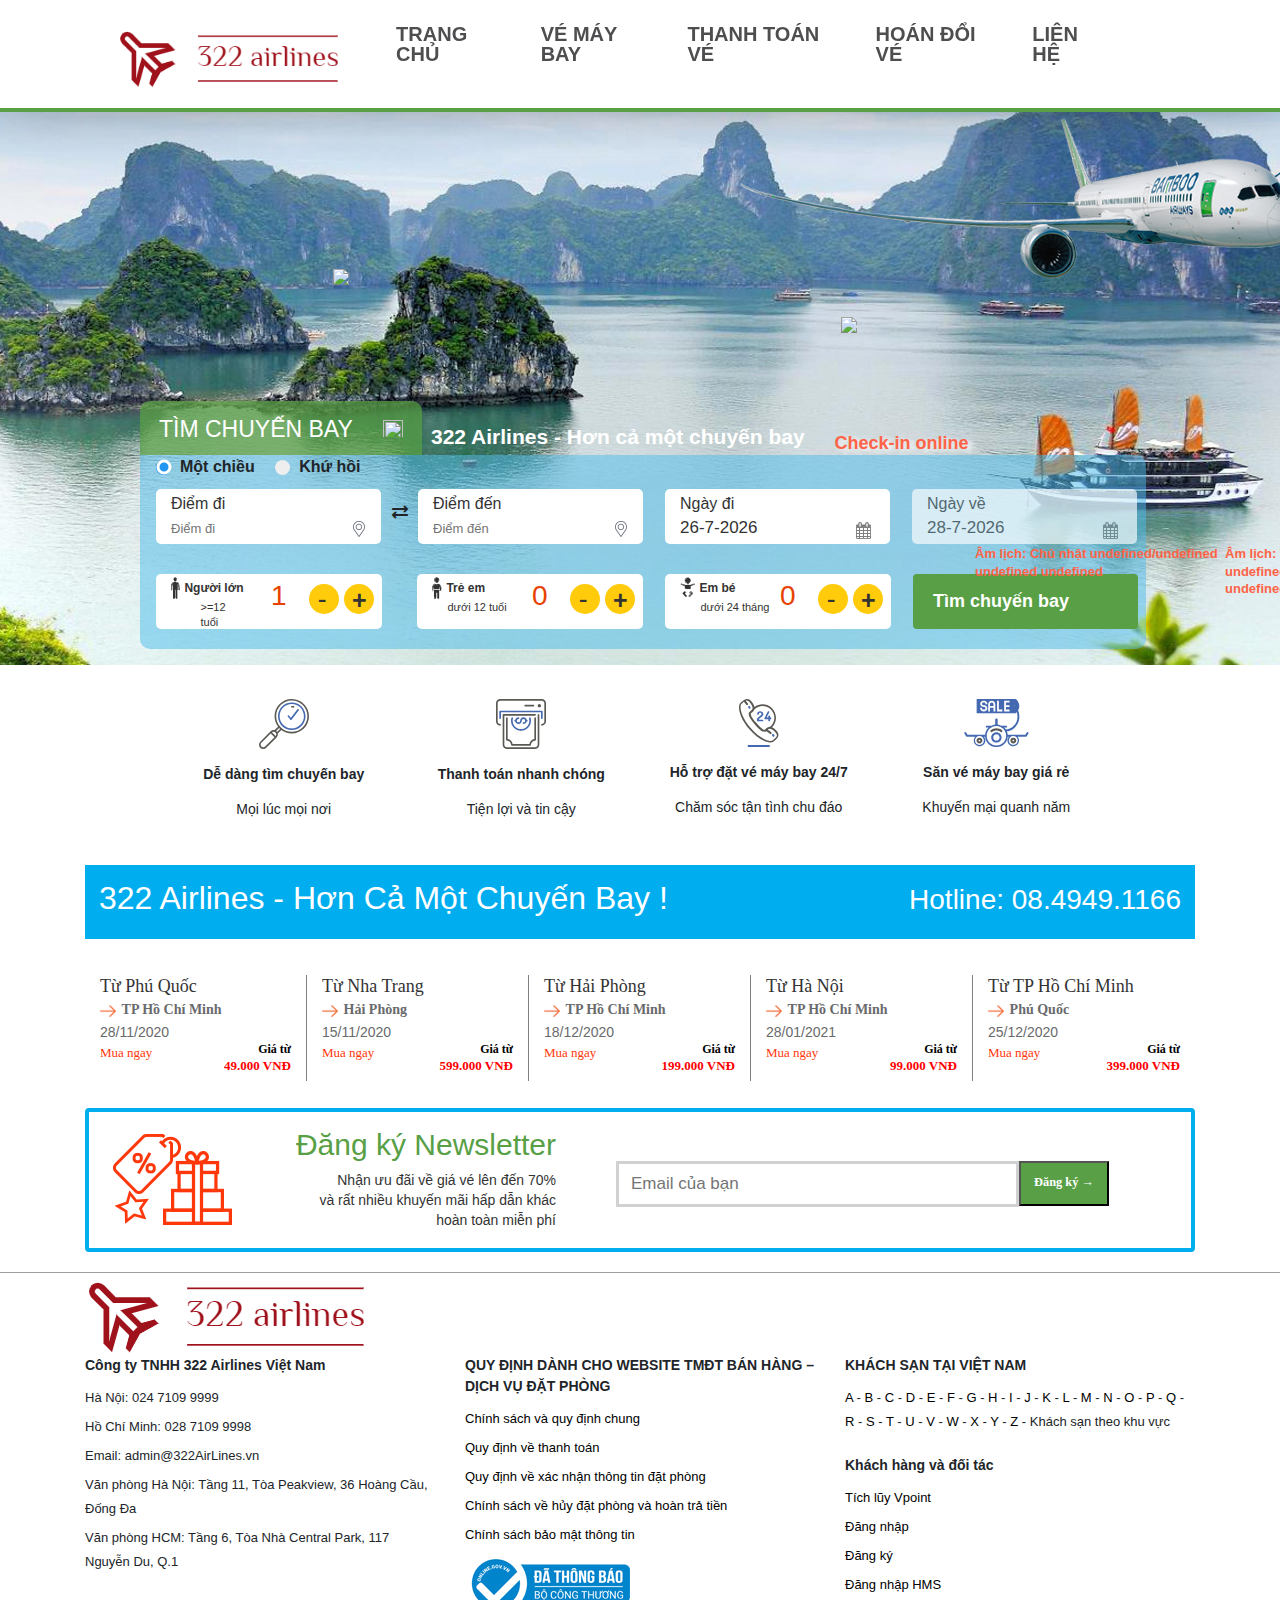
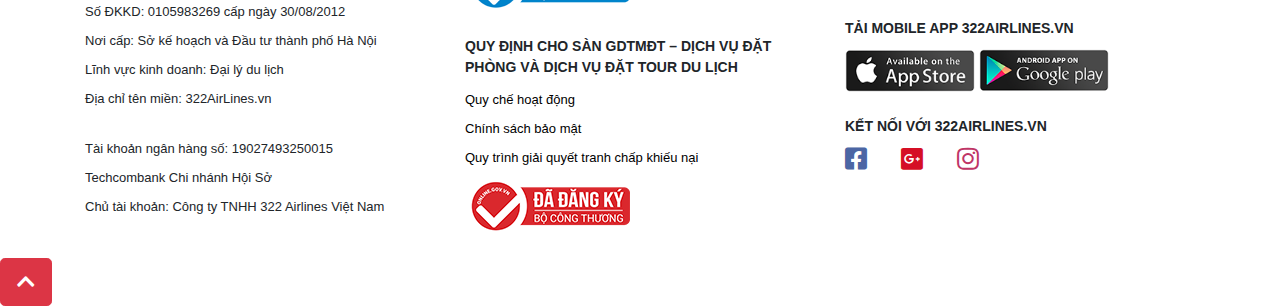
==== commit 5559e8ec: "hoang commit 25-11-2020" ====
--- a/pages/Index.html
+++ b/pages/Index.html
@@ -92,15 +92,15 @@
                 <div id="find-flight">
                     <div id="find-header">
                         TÌM CHUYẾN BAY
-                        <img src="../Asset/img/index_plane.png" class="float-right mt-1" width="20" height="21">
+                        <img src="https://bambooairlines.com.vn/images/index_plane.png" class="float-right mt-1" width="20" height="21">
                     </div>
                     <div id="find-content">
                         <div id="find-content-header">
                             <p>322 Airlines - Hơn cả một chuyến bay</p>
                             <a title="Check-in trực tuyến" href="#" target="_blank">
-                                <img class=" " src="../Asset/img/ticketicon.png" width="115" height="">
+                                <img class=" " src="https://bambooairlines.com.vn/userupload/hinhanh/ticketicon.png" width="115" height="">
                             </a>
-                            <img class=" " src="../Asset/img/bamboo-airways-fb.traihathanh.png">
+                            <img class=" " src="https://bambooairlines.com.vn/userupload/hinhanh/bamboo-airways-fb.traihathanh.png">
                             <b> Check-in online</b>
                         </div>
                         <div class="find-content-form">
@@ -675,7 +675,7 @@
                         <!-- input -->
                         <div class="input">
                             <div class="rel">
-                                <form name="frmSubcribe" id="frmSubcribe" class="form-inlinex subscribe-formx" method="POST" action="" style="margin-top: 31px;" novalidate="novalidate">
+                                <form name="frmSubcribe" id="frmSubcribe" class="form-inlinex subscribe-formx" method="POST" action="" style="margin-top: 31px;" novalidate="novalidate"> 
                                     <input type="text" class="text focus-clear txtJetmailEmail" placeholder="Email của bạn" id="ctl06_ctl00_JetmailSignup2_txtJetmailEmail" name="email" style="float: left; color: rgb(78, 78, 80); border-radius: 0px; border: 3px solid rgb(209, 209, 209); width: 403px; font-size: 17px; padding: 7px 12px;">
                                     <button class="btnEmailSubmit" type="submit">Đăng ký →</button>
                                     <div class="error" style="margin-top: 10px; color: #C00101"></div>
@@ -691,193 +691,115 @@
 
     <!-- FOOTER -->
     <div id="wp-footer">
-        <div class="container">
-            <div class="row">
-                <div class="col-md-12">
-                    <a href="">
-                        <img src="../Asset/img/adada.png" alt="">
-                    </a>
-                </div>
+            <div class="container">
+                <div class="row">
+                    <div class="col-md-12">
+                        <a href="">
+                            <img src="../Asset/img/adada.png" alt="">
+                        </a>
+                    </div>
+                </div>
+            </div>
+            
+            <div class="container">
+                <div class="row">
+                    <div class="col-md-4">
+                <div class="footer_topic">
+                   Công ty TNHH 322 Airlines Việt Nam
+                </div>
+                <div class="footer_content">
+                    <ul>
+                        <li>Hà Nội: 024 7109 9999</li>
+                        <li>Hồ Chí Minh: 028 7109 9998</li>
+                        <li>Email: admin@322AirLines.vn</li>
+                        <li>Văn phòng Hà Nội: Tầng 11, Tòa Peakview, 36 Hoàng Cầu, Đống Đa</li>
+                       
+                        <li>Văn phòng HCM: Tầng 6, Tòa Nhà Central Park, 117 Nguyễn Du, Q.1</li>
+                       
+                        <br>
+                        <li>Số ĐKKD: 0105983269 cấp ngày 30/08/2012</li>
+                        <li>Nơi cấp: Sở kế hoạch và Đầu tư thành phố Hà Nội</li>
+                        <li>Lĩnh vực kinh doanh: Đại lý du lịch</li>
+                        <li>Địa chỉ tên miền: 322AirLines.vn</li>
+                        <br>
+                        <li>Tài khoản ngân hàng số: 19027493250015</li>
+                        <li>Techcombank Chi nhánh Hội Sở</li>
+                        <li>Chủ tài khoản: Công ty TNHH 322 Airlines Việt Nam</li>
+                    </ul>
+                </div>
+            </div>
+            <div class="col-md-4">
+                <div class="footer_topic text-uppercase">
+                    Quy định dành cho Website TMĐT Bán hàng – Dịch vụ đặt phòng
+                </div>
+                <div class="footer_content">
+                    <ul>
+                        <li><a href="">Chính sách và quy định chung</a></li>
+                        <li><a href="">Quy định về thanh toán</a></li>
+                        <li><a href="">Quy định về xác nhận thông tin đặt phòng</a></li>
+                        <li><a href="">Chính sách về hủy đặt phòng và hoàn trả tiền</a></li>
+                        <li><a href="">Chính sách bảo mật thông tin</a></li>
+                        <li><a href=""><img src="../Asset/img/logo-dathongbao-bocongthuong-w165.png" alt=""></a></li>
+                    </ul>
+                </div>
+                 <div class="footer_topic text-uppercase">
+                   Quy định cho sàn GDTMĐT – Dịch vụ đặt phòng và dịch vụ đặt tour du lịch
+                </div>
+                <div class="footer_content">
+                    <ul>
+                        <li><a href="">Quy chế hoạt động</a></li>
+                        <li><a href="">Chính sách bảo mật</a></li>
+                        <li><a href="">Quy trình giải quyết tranh chấp khiếu nại</a></li>
+                       
+                        <li><a href=""><img src="../Asset/img/logo-congthuong-w165.png" alt=""></a></li>
+                    </ul>
+                </div>
+            </div>
+            <div class="col-md-4">
+                <div class="footer_topic text-uppercase">
+                    Khách sạn tại Việt Nam
+                </div>
+                <div class="footer_content">
+                    <ul>
+                        <li><a href="">A</a> - <a href="">B</a> - <a href="">C</a> - <a href="">D</a> - <a href="">E</a> - <a href="">F</a> - <a href="">G</a> - <a href="">H</a> - <a href="">I</a> - <a href="">J</a> - <a href="">K</a> - <a href="">L</a> - <a href="">M</a> - <a href="">N</a> - <a href="">O</a> - <a href="">P</a> - <a href="">Q</a> - <a href="">R</a> - <a href="">S</a> - <a href="">T</a> - <a href="">U</a> - <a href="">V</a> - <a href="">W</a> - <a href="">X</a> - <a href="">Y</a> - <a href="">Z</a> - Khách sạn theo khu vực</li>
+                        
+                    </ul>
+                </div>
+                <div class="footer_topic">
+                    Khách hàng và đối tác
+                </div>
+                <div class="footer_content">
+                    <ul>
+                        
+                        <li><a href="">Tích lũy Vpoint</a></li>
+                        <li><a href="">Đăng nhập</a></li>
+                        <li><a href="">Đăng ký</a></li>
+                         <li><a href="">Đăng nhập HMS</a></li>
+                    </ul>
+                </div>
+               
+                
+                <div class="footer_topic text-uppercase">
+                    Tải Mobile app 322AirLines.vn
+                </div>
+                <div class="footer_content">
+                    <a href=""><img  style="width: 130px" src="../Asset/img/btn-app-apple.png" alt=""></a>
+                    <a href="" ><img  style="width: 130px" src="../Asset/img/btn-app-android.png" alt=""></a>
+                </div>
+                <div class="footer_topic text-uppercase mt-4">
+                   Kết nối với 322AirLines.vn
+                </div>
+                <div class="footer_content">
+                    <a href=""><i style="font-size: 25px;margin-right: 30px;color: #4c66a4;" class="fab fa-facebook-square"></i></a>
+                    <a href=""><i  style="font-size: 25px;margin-right: 30px;color: #D50F25;" class="fab fa-google-plus-square"></i></a>
+                    <a href=""><i style="font-size: 25px;margin-right: 30px;color: #bf3566;" class="fab fa-instagram"></i></a>
+                </div>
+                
+
             </div>
         </div>
-
-        <div class="container">
-            <div class="row">
-                <div class="col-md-4">
-                    <div class="footer_topic">
-                        Công ty TNHH 322 Airlines Việt Nam
-                    </div>
-                    <div class="footer_content">
-                        <ul>
-                            <li>Hà Nội: 024 7109 9999</li>
-                            <li>Hồ Chí Minh: 028 7109 9998</li>
-                            <li>Email: admin@322AirLines.vn</li>
-                            <li>Văn phòng Hà Nội: Tầng 11, Tòa Peakview, 36 Hoàng Cầu, Đống Đa</li>
-
-                            <li>Văn phòng HCM: Tầng 6, Tòa Nhà Central Park, 117 Nguyễn Du, Q.1</li>
-
-                            <br>
-                            <li>Số ĐKKD: 0105983269 cấp ngày 30/08/2012</li>
-                            <li>Nơi cấp: Sở kế hoạch và Đầu tư thành phố Hà Nội</li>
-                            <li>Lĩnh vực kinh doanh: Đại lý du lịch</li>
-                            <li>Địa chỉ tên miền: 322AirLines.vn</li>
-                            <br>
-                            <li>Tài khoản ngân hàng số: 19027493250015</li>
-                            <li>Techcombank Chi nhánh Hội Sở</li>
-                            <li>Chủ tài khoản: Công ty TNHH 322 Airlines Việt Nam</li>
-                        </ul>
-                    </div>
-                </div>
-                <div class="col-md-4">
-                    <div class="footer_topic text-uppercase">
-                        Quy định dành cho Website TMĐT Bán hàng – Dịch vụ đặt phòng
-                    </div>
-                    <div class="footer_content">
-                        <ul>
-                            <li><a href="">Chính sách và quy định chung</a></li>
-                            <li><a href="">Quy định về thanh toán</a></li>
-                            <li><a href="">Quy định về xác nhận thông tin đặt phòng</a></li>
-                            <li><a href="">Chính sách về hủy đặt phòng và hoàn trả tiền</a></li>
-                            <li><a href="">Chính sách bảo mật thông tin</a></li>
-                            <li>
-                                <a href=""><img src="../Asset/img/logo-dathongbao-bocongthuong-w165.png" alt=""></a>
-                            </li>
-                        </ul>
-                    </div>
-                    <div class="footer_topic text-uppercase">
-                        Quy định cho sàn GDTMĐT – Dịch vụ đặt phòng và dịch vụ đặt tour du lịch
-                    </div>
-                    <div class="footer_content">
-                        <ul>
-                            <li><a href="">Quy chế hoạt động</a></li>
-                            <li><a href="">Chính sách bảo mật</a></li>
-                            <li><a href="">Quy trình giải quyết tranh chấp khiếu nại</a></li>
-
-                            <li>
-                                <a href=""><img src="../Asset/img/logo-congthuong-w165.png" alt=""></a>
-                            </li>
-                        </ul>
-                    </div>
-                </div>
-                <div class="col-md-4">
-                    <div class="footer_topic text-uppercase">
-                        Khách sạn tại Việt Nam
-                    </div>
-                    <div class="footer_content">
-                        <ul>
-                            <li><a href="">A</a> - <a href="">B</a> - <a href="">C</a> - <a href="">D</a> - <a href="">E</a> - <a href="">F</a> - <a href="">G</a> - <a href="">H</a> - <a href="">I</a> - <a href="">J</a> - <a href="">K</a> - <a href="">L</a>                                - <a href="">M</a> - <a href="">N</a> - <a href="">O</a> - <a href="">P</a> - <a href="">Q</a> - <a href="">R</a> - <a href="">S</a> - <a href="">T</a> - <a href="">U</a> - <a href="">V</a> - <a href="">W</a> - <a href="">X</a>                                - <a href="">Y</a> - <a href="">Z</a> - Khách sạn theo khu vực</li>
-
-                        </ul>
-                    </div>
-                    <div class="footer_topic">
-                        Khách hàng và đối tác
-                    </div>
-                    <div class="footer_content">
-                        <ul>
-
-                            <li><a href="">Tích lũy Vpoint</a></li>
-                            <li><a href="">Đăng nhập</a></li>
-                            <li><a href="">Đăng ký</a></li>
-                            <li><a href="">Đăng nhập HMS</a></li>
-                        </ul>
-                    </div>
-
-
-                    <div class="footer_topic text-uppercase">
-                        Tải Mobile app 322AirLines.vn
-                    </div>
-                    <div class="footer_content">
-                        <a href=""><img style="width: 130px" src="../Asset/img/btn-app-apple.png" alt=""></a>
-                        <a href=""><img style="width: 130px" src="../Asset/img/btn-app-android.png" alt=""></a>
-                    </div>
-                    <div class="footer_topic text-uppercase mt-4">
-                        Kết nối với 322AirLines.vn
-                    </div>
-                    <div class="footer_content">
-                        <a href=""><i style="font-size: 25px;margin-right: 30px;color: #4c66a4;" class="fab fa-facebook-square"></i></a>
-                        <a href=""><i  style="font-size: 25px;margin-right: 30px;color: #D50F25;" class="fab fa-google-plus-square"></i></a>
-                        <a href=""><i style="font-size: 25px;margin-right: 30px;color: #bf3566;" class="fab fa-instagram"></i></a>
-                    </div>
-                    <div class="col-md-4">
-                        <div class="footer_topic text-uppercase">
-                            Quy định dành cho Website TMĐT Bán hàng – Dịch vụ đặt phòng
-                        </div>
-                        <div class="footer_content">
-                            <ul>
-                                <li><a href="">Chính sách và quy định chung</a></li>
-                                <li><a href="">Quy định về thanh toán</a></li>
-                                <li><a href="">Quy định về xác nhận thông tin đặt phòng</a></li>
-                                <li><a href="">Chính sách về hủy đặt phòng và hoàn trả tiền</a></li>
-                                <li><a href="">Chính sách bảo mật thông tin</a></li>
-                                <li>
-                                    <a href=""><img src="../Asset/img/logo-dathongbao-bocongthuong-w165.png" alt=""></a>
-                                </li>
-                            </ul>
-                        </div>
-                        <div class="footer_topic text-uppercase">
-                            Quy định cho sàn GDTMĐT – Dịch vụ đặt phòng và dịch vụ đặt tour du lịch
-                        </div>
-                        <div class="footer_content">
-                            <ul>
-                                <li><a href="">Quy chế hoạt động</a></li>
-                                <li><a href="">Chính sách bảo mật</a></li>
-                                <li><a href="">Quy trình giải quyết tranh chấp khiếu nại</a></li>
-
-                                <li>
-                                    <a href=""><img src="../Asset/img/logo-congthuong-w165.png" alt=""></a>
-                                </li>
-                            </ul>
-                        </div>
-                    </div>
-                    <div class="col-md-4">
-                        <div class="footer_topic text-uppercase">
-                            Khách sạn tại Việt Nam
-                        </div>
-                        <div class="footer_content">
-                            <ul>
-                                <li><a href="">A</a> - <a href="">B</a> - <a href="">C</a> - <a href="">D</a> - <a href="">E</a> - <a href="">F</a> - <a href="">G</a> - <a href="">H</a> - <a href="">I</a> - <a href="">J</a> - <a href="">K</a> - <a href="">L</a>                                    - <a href="">M</a> - <a href="">N</a> - <a href="">O</a> - <a href="">P</a> - <a href="">Q</a> - <a href="">R</a> - <a href="">S</a> - <a href="">T</a> - <a href="">U</a> - <a href="">V</a> - <a href="">W</a> - <a href="">X</a>                                    - <a href="">Y</a> - <a href="">Z</a> - Khách sạn theo khu vực</li>
-
-                            </ul>
-                        </div>
-                        <div class="footer_topic">
-                            Khách hàng và đối tác
-                        </div>
-                        <div class="footer_content">
-                            <ul>
-
-                                <li><a href="">Tích lũy Vpoint</a></li>
-                                <li><a href="">Đăng nhập</a></li>
-                                <li><a href="">Đăng ký</a></li>
-                                <li><a href="">Đăng nhập HMS</a></li>
-                            </ul>
-                        </div>
-
-
-                        <div class="footer_topic text-uppercase">
-                            Tải Mobile app FlyBamboo.vn
-                        </div>
-                        <div class="footer_content">
-                            <a href=""><img style="width: 130px" src="../Asset/img/btn-app-apple.png" alt=""></a>
-                            <a href=""><img style="width: 130px" src="../Asset/img/btn-app-android.png" alt=""></a>
-                        </div>
-                        <div class="footer_topic text-uppercase mt-4">
-                            Kết nối với FlyBamboo.vn
-                        </div>
-                        <div class="footer_content">
-                            <a href=""><i style="font-size: 25px;margin-right: 30px;color: #4c66a4;" class="fab fa-facebook-square"></i></a>
-                            <a href=""><i  style="font-size: 25px;margin-right: 30px;color: #D50F25;" class="fab fa-google-plus-square"></i></a>
-                            <a href=""><i style="font-size: 25px;margin-right: 30px;color: #bf3566;" class="fab fa-instagram"></i></a>
-                        </div>
-                        <div class="footer_content">
-                            <a href=""><img src="" alt=""></a>
-                            <a href=""><img src="" alt=""></a>
-                        </div>
-                    </div>
-
-                </div>
-            </div>
-        </div>
-        <!-- END FOOTER -->
+    </div>
+    <!-- END FOOTER -->
     </div>
 
     <p class="lunar-depart" data-toggle="popover" data-placement="right" tittle="Thông tin thêm" data-html="true" data-trigger="hover" data-popover-content="#info-date-depart">Âm lịch: Ngày 28/9/2020</p>
--- a/Asset/css/style.css
+++ b/Asset/css/style.css
@@ -183,6 +183,30 @@
 
 
 /* End Flight Type */
+
+#loader {
+    border: 12px solid #f3f3f3;
+    border-radius: 50%;
+    border-top: 12px solid #444444;
+    width: 70px;
+    height: 70px;
+    animation: spin 1s linear infinite;
+}
+
+@keyframes spin {
+    100% {
+        transform: rotate(360deg);
+    }
+}
+
+.center {
+    position: absolute;
+    top: 0;
+    bottom: 0;
+    left: 0;
+    right: 0;
+    margin: auto;
+}
 
 
 /* search */
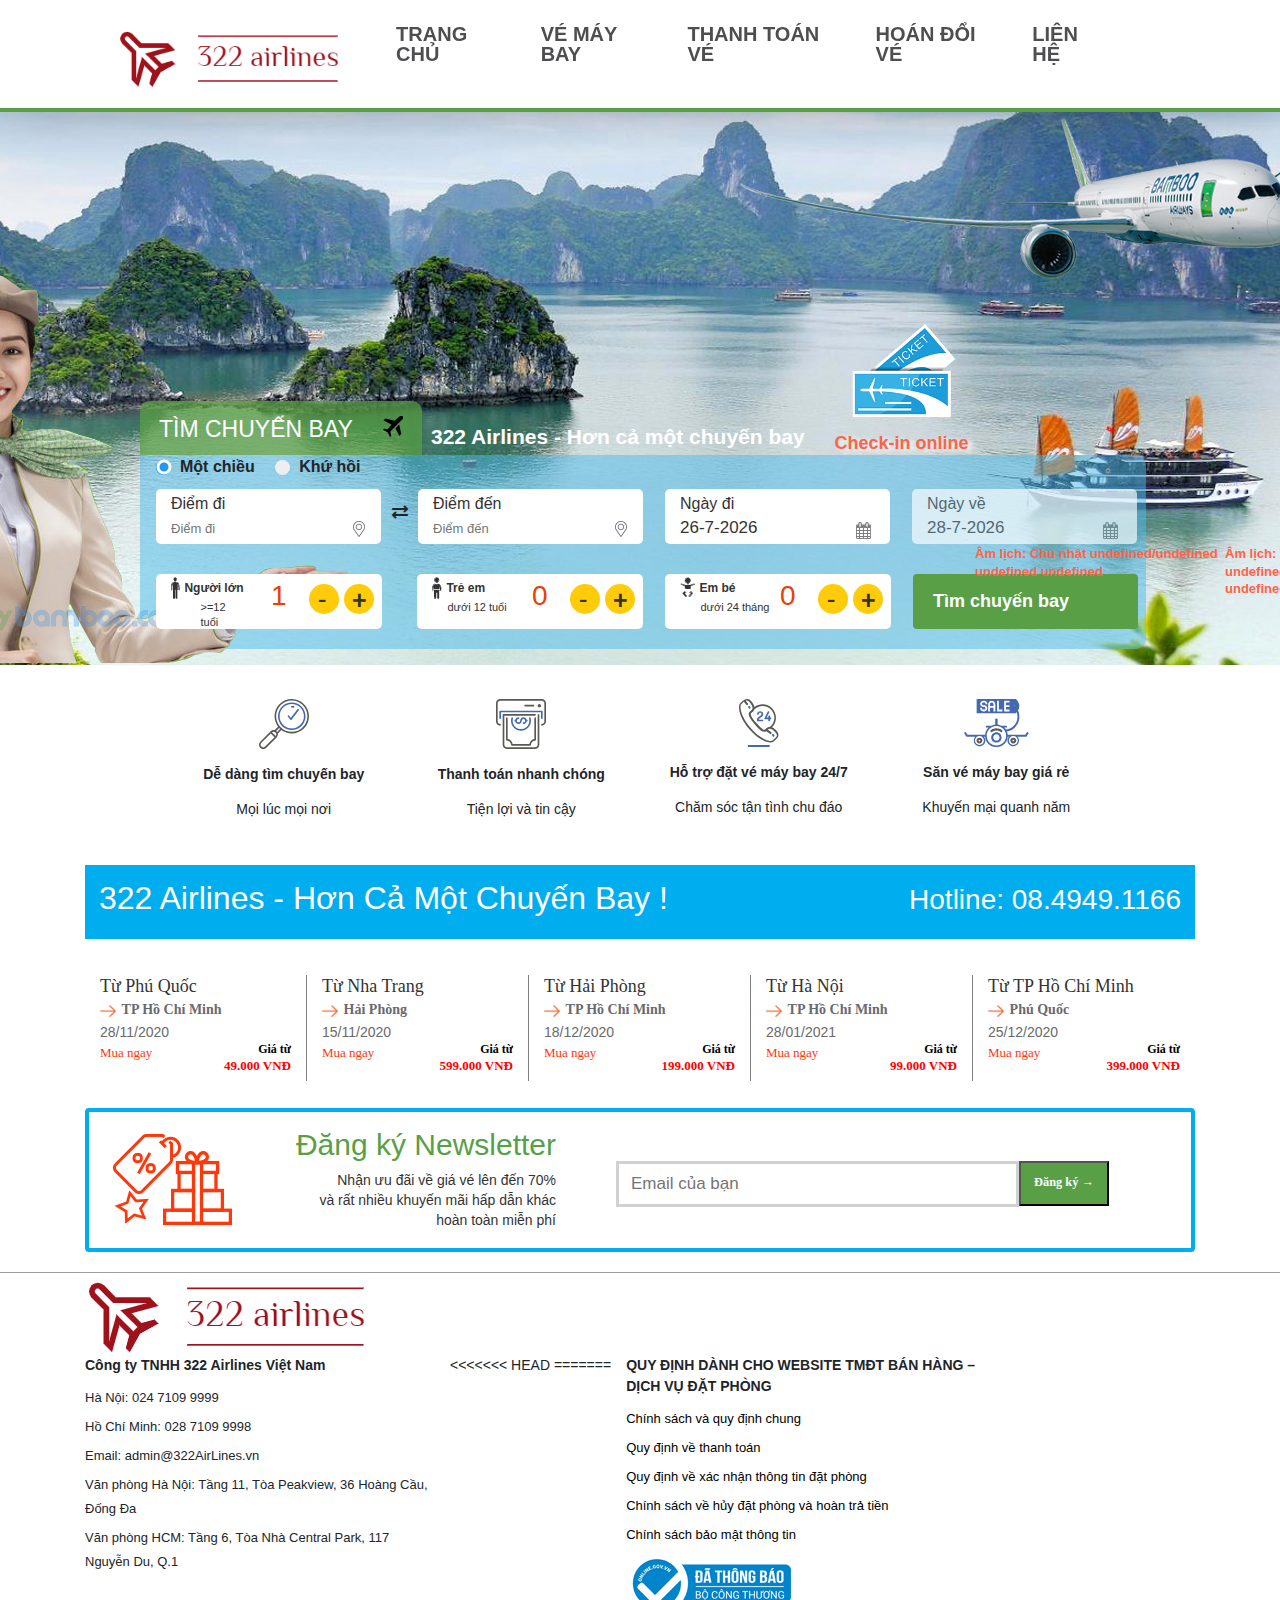
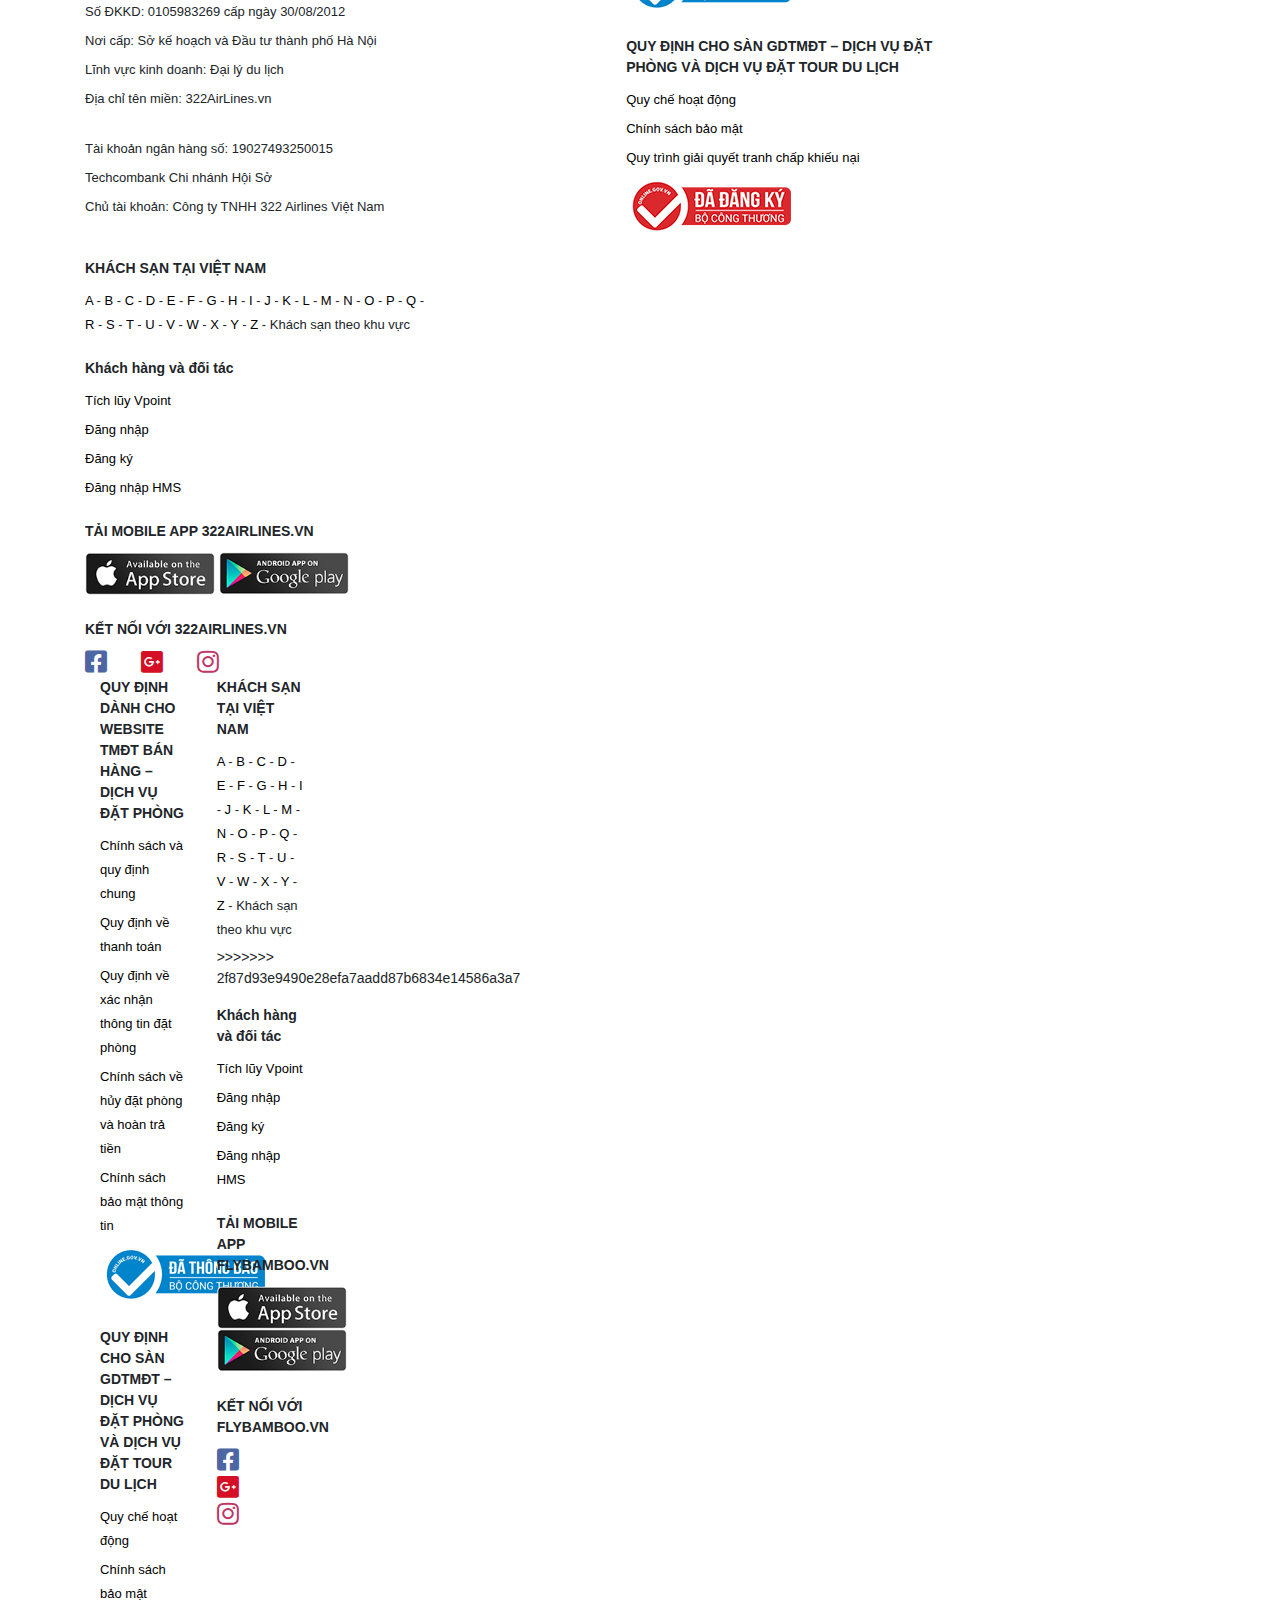
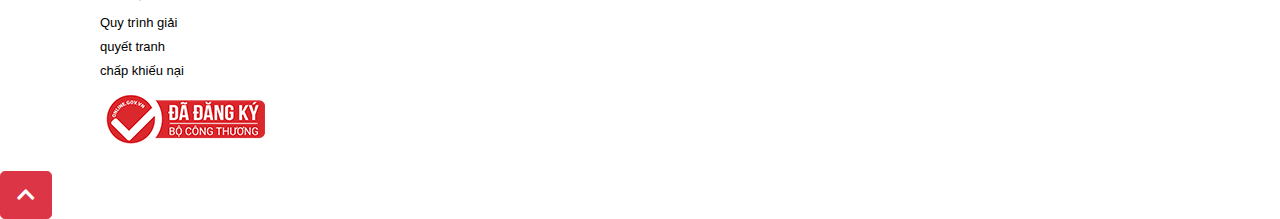
==== commit 08d476c4: "hoang update at 9h23m 25-11" ====
--- a/pages/Index.html
+++ b/pages/Index.html
@@ -92,15 +92,15 @@
                 <div id="find-flight">
                     <div id="find-header">
                         TÌM CHUYẾN BAY
-                        <img src="https://bambooairlines.com.vn/images/index_plane.png" class="float-right mt-1" width="20" height="21">
+                        <img src="../Asset/img/index_plane.png" class="float-right mt-1" width="20" height="21">
                     </div>
                     <div id="find-content">
                         <div id="find-content-header">
                             <p>322 Airlines - Hơn cả một chuyến bay</p>
                             <a title="Check-in trực tuyến" href="#" target="_blank">
-                                <img class=" " src="https://bambooairlines.com.vn/userupload/hinhanh/ticketicon.png" width="115" height="">
+                                <img class=" " src="../Asset/img/ticketicon.png" width="115" height="">
                             </a>
-                            <img class=" " src="https://bambooairlines.com.vn/userupload/hinhanh/bamboo-airways-fb.traihathanh.png">
+                            <img class=" " src="../Asset/img/bamboo-airways-fb.traihathanh.png">
                             <b> Check-in online</b>
                         </div>
                         <div class="find-content-form">
@@ -675,7 +675,7 @@
                         <!-- input -->
                         <div class="input">
                             <div class="rel">
-                                <form name="frmSubcribe" id="frmSubcribe" class="form-inlinex subscribe-formx" method="POST" action="" style="margin-top: 31px;" novalidate="novalidate"> 
+                                <form name="frmSubcribe" id="frmSubcribe" class="form-inlinex subscribe-formx" method="POST" action="" style="margin-top: 31px;" novalidate="novalidate">
                                     <input type="text" class="text focus-clear txtJetmailEmail" placeholder="Email của bạn" id="ctl06_ctl00_JetmailSignup2_txtJetmailEmail" name="email" style="float: left; color: rgb(78, 78, 80); border-radius: 0px; border: 3px solid rgb(209, 209, 209); width: 403px; font-size: 17px; padding: 7px 12px;">
                                     <button class="btnEmailSubmit" type="submit">Đăng ký →</button>
                                     <div class="error" style="margin-top: 10px; color: #C00101"></div>
@@ -691,115 +691,197 @@
 
     <!-- FOOTER -->
     <div id="wp-footer">
-            <div class="container">
-                <div class="row">
-                    <div class="col-md-12">
-                        <a href="">
-                            <img src="../Asset/img/adada.png" alt="">
-                        </a>
-                    </div>
+        <div class="container">
+            <div class="row">
+                <div class="col-md-12">
+                    <a href="">
+                        <img src="../Asset/img/adada.png" alt="">
+                    </a>
                 </div>
             </div>
-            
-            <div class="container">
-                <div class="row">
+        </div>
+
+        <div class="container">
+            <div class="row">
+                <div class="col-md-4">
+                    <div class="footer_topic">
+                        Công ty TNHH 322 Airlines Việt Nam
+                    </div>
+                    <div class="footer_content">
+                        <ul>
+                            <li>Hà Nội: 024 7109 9999</li>
+                            <li>Hồ Chí Minh: 028 7109 9998</li>
+                            <li>Email: admin@322AirLines.vn</li>
+                            <li>Văn phòng Hà Nội: Tầng 11, Tòa Peakview, 36 Hoàng Cầu, Đống Đa</li>
+
+                            <li>Văn phòng HCM: Tầng 6, Tòa Nhà Central Park, 117 Nguyễn Du, Q.1</li>
+
+                            <br>
+                            <li>Số ĐKKD: 0105983269 cấp ngày 30/08/2012</li>
+                            <li>Nơi cấp: Sở kế hoạch và Đầu tư thành phố Hà Nội</li>
+                            <li>Lĩnh vực kinh doanh: Đại lý du lịch</li>
+                            <li>Địa chỉ tên miền: 322AirLines.vn</li>
+                            <br>
+                            <li>Tài khoản ngân hàng số: 19027493250015</li>
+                            <li>Techcombank Chi nhánh Hội Sở</li>
+                            <li>Chủ tài khoản: Công ty TNHH 322 Airlines Việt Nam</li>
+                        </ul>
+                    </div>
+                </div>
+<<<<<<< HEAD
+                
+=======
+                <div class="col-md-4">
+                    <div class="footer_topic text-uppercase">
+                        Quy định dành cho Website TMĐT Bán hàng – Dịch vụ đặt phòng
+                    </div>
+                    <div class="footer_content">
+                        <ul>
+                            <li><a href="">Chính sách và quy định chung</a></li>
+                            <li><a href="">Quy định về thanh toán</a></li>
+                            <li><a href="">Quy định về xác nhận thông tin đặt phòng</a></li>
+                            <li><a href="">Chính sách về hủy đặt phòng và hoàn trả tiền</a></li>
+                            <li><a href="">Chính sách bảo mật thông tin</a></li>
+                            <li>
+                                <a href=""><img src="../Asset/img/logo-dathongbao-bocongthuong-w165.png" alt=""></a>
+                            </li>
+                        </ul>
+                    </div>
+                    <div class="footer_topic text-uppercase">
+                        Quy định cho sàn GDTMĐT – Dịch vụ đặt phòng và dịch vụ đặt tour du lịch
+                    </div>
+                    <div class="footer_content">
+                        <ul>
+                            <li><a href="">Quy chế hoạt động</a></li>
+                            <li><a href="">Chính sách bảo mật</a></li>
+                            <li><a href="">Quy trình giải quyết tranh chấp khiếu nại</a></li>
+
+                            <li>
+                                <a href=""><img src="../Asset/img/logo-congthuong-w165.png" alt=""></a>
+                            </li>
+                        </ul>
+                    </div>
+                </div>
+                <div class="col-md-4">
+                    <div class="footer_topic text-uppercase">
+                        Khách sạn tại Việt Nam
+                    </div>
+                    <div class="footer_content">
+                        <ul>
+                            <li><a href="">A</a> - <a href="">B</a> - <a href="">C</a> - <a href="">D</a> - <a href="">E</a> - <a href="">F</a> - <a href="">G</a> - <a href="">H</a> - <a href="">I</a> - <a href="">J</a> - <a href="">K</a> - <a href="">L</a>                                - <a href="">M</a> - <a href="">N</a> - <a href="">O</a> - <a href="">P</a> - <a href="">Q</a> - <a href="">R</a> - <a href="">S</a> - <a href="">T</a> - <a href="">U</a> - <a href="">V</a> - <a href="">W</a> - <a href="">X</a>                                - <a href="">Y</a> - <a href="">Z</a> - Khách sạn theo khu vực</li>
+
+                        </ul>
+                    </div>
+                    <div class="footer_topic">
+                        Khách hàng và đối tác
+                    </div>
+                    <div class="footer_content">
+                        <ul>
+
+                            <li><a href="">Tích lũy Vpoint</a></li>
+                            <li><a href="">Đăng nhập</a></li>
+                            <li><a href="">Đăng ký</a></li>
+                            <li><a href="">Đăng nhập HMS</a></li>
+                        </ul>
+                    </div>
+
+
+                    <div class="footer_topic text-uppercase">
+                        Tải Mobile app 322AirLines.vn
+                    </div>
+                    <div class="footer_content">
+                        <a href=""><img style="width: 130px" src="../Asset/img/btn-app-apple.png" alt=""></a>
+                        <a href=""><img style="width: 130px" src="../Asset/img/btn-app-android.png" alt=""></a>
+                    </div>
+                    <div class="footer_topic text-uppercase mt-4">
+                        Kết nối với 322AirLines.vn
+                    </div>
+                    <div class="footer_content">
+                        <a href=""><i style="font-size: 25px;margin-right: 30px;color: #4c66a4;" class="fab fa-facebook-square"></i></a>
+                        <a href=""><i  style="font-size: 25px;margin-right: 30px;color: #D50F25;" class="fab fa-google-plus-square"></i></a>
+                        <a href=""><i style="font-size: 25px;margin-right: 30px;color: #bf3566;" class="fab fa-instagram"></i></a>
+                    </div>
                     <div class="col-md-4">
-                <div class="footer_topic">
-                   Công ty TNHH 322 Airlines Việt Nam
-                </div>
-                <div class="footer_content">
-                    <ul>
-                        <li>Hà Nội: 024 7109 9999</li>
-                        <li>Hồ Chí Minh: 028 7109 9998</li>
-                        <li>Email: admin@322AirLines.vn</li>
-                        <li>Văn phòng Hà Nội: Tầng 11, Tòa Peakview, 36 Hoàng Cầu, Đống Đa</li>
-                       
-                        <li>Văn phòng HCM: Tầng 6, Tòa Nhà Central Park, 117 Nguyễn Du, Q.1</li>
-                       
-                        <br>
-                        <li>Số ĐKKD: 0105983269 cấp ngày 30/08/2012</li>
-                        <li>Nơi cấp: Sở kế hoạch và Đầu tư thành phố Hà Nội</li>
-                        <li>Lĩnh vực kinh doanh: Đại lý du lịch</li>
-                        <li>Địa chỉ tên miền: 322AirLines.vn</li>
-                        <br>
-                        <li>Tài khoản ngân hàng số: 19027493250015</li>
-                        <li>Techcombank Chi nhánh Hội Sở</li>
-                        <li>Chủ tài khoản: Công ty TNHH 322 Airlines Việt Nam</li>
-                    </ul>
+                        <div class="footer_topic text-uppercase">
+                            Quy định dành cho Website TMĐT Bán hàng – Dịch vụ đặt phòng
+                        </div>
+                        <div class="footer_content">
+                            <ul>
+                                <li><a href="">Chính sách và quy định chung</a></li>
+                                <li><a href="">Quy định về thanh toán</a></li>
+                                <li><a href="">Quy định về xác nhận thông tin đặt phòng</a></li>
+                                <li><a href="">Chính sách về hủy đặt phòng và hoàn trả tiền</a></li>
+                                <li><a href="">Chính sách bảo mật thông tin</a></li>
+                                <li>
+                                    <a href=""><img src="../Asset/img/logo-dathongbao-bocongthuong-w165.png" alt=""></a>
+                                </li>
+                            </ul>
+                        </div>
+                        <div class="footer_topic text-uppercase">
+                            Quy định cho sàn GDTMĐT – Dịch vụ đặt phòng và dịch vụ đặt tour du lịch
+                        </div>
+                        <div class="footer_content">
+                            <ul>
+                                <li><a href="">Quy chế hoạt động</a></li>
+                                <li><a href="">Chính sách bảo mật</a></li>
+                                <li><a href="">Quy trình giải quyết tranh chấp khiếu nại</a></li>
+
+                                <li>
+                                    <a href=""><img src="../Asset/img/logo-congthuong-w165.png" alt=""></a>
+                                </li>
+                            </ul>
+                        </div>
+                    </div>
+                    <div class="col-md-4">
+                        <div class="footer_topic text-uppercase">
+                            Khách sạn tại Việt Nam
+                        </div>
+                        <div class="footer_content">
+                            <ul>
+                                <li><a href="">A</a> - <a href="">B</a> - <a href="">C</a> - <a href="">D</a> - <a href="">E</a> - <a href="">F</a> - <a href="">G</a> - <a href="">H</a> - <a href="">I</a> - <a href="">J</a> - <a href="">K</a> - <a href="">L</a>                                    - <a href="">M</a> - <a href="">N</a> - <a href="">O</a> - <a href="">P</a> - <a href="">Q</a> - <a href="">R</a> - <a href="">S</a> - <a href="">T</a> - <a href="">U</a> - <a href="">V</a> - <a href="">W</a> - <a href="">X</a>                                    - <a href="">Y</a> - <a href="">Z</a> - Khách sạn theo khu vực</li>
+>>>>>>> 2f87d93e9490e28efa7aadd87b6834e14586a3a7
+
+                            </ul>
+                        </div>
+                        <div class="footer_topic">
+                            Khách hàng và đối tác
+                        </div>
+                        <div class="footer_content">
+                            <ul>
+
+                                <li><a href="">Tích lũy Vpoint</a></li>
+                                <li><a href="">Đăng nhập</a></li>
+                                <li><a href="">Đăng ký</a></li>
+                                <li><a href="">Đăng nhập HMS</a></li>
+                            </ul>
+                        </div>
+
+
+                        <div class="footer_topic text-uppercase">
+                            Tải Mobile app FlyBamboo.vn
+                        </div>
+                        <div class="footer_content">
+                            <a href=""><img style="width: 130px" src="../Asset/img/btn-app-apple.png" alt=""></a>
+                            <a href=""><img style="width: 130px" src="../Asset/img/btn-app-android.png" alt=""></a>
+                        </div>
+                        <div class="footer_topic text-uppercase mt-4">
+                            Kết nối với FlyBamboo.vn
+                        </div>
+                        <div class="footer_content">
+                            <a href=""><i style="font-size: 25px;margin-right: 30px;color: #4c66a4;" class="fab fa-facebook-square"></i></a>
+                            <a href=""><i  style="font-size: 25px;margin-right: 30px;color: #D50F25;" class="fab fa-google-plus-square"></i></a>
+                            <a href=""><i style="font-size: 25px;margin-right: 30px;color: #bf3566;" class="fab fa-instagram"></i></a>
+                        </div>
+                        <div class="footer_content">
+                            <a href=""><img src="" alt=""></a>
+                            <a href=""><img src="" alt=""></a>
+                        </div>
+                    </div>
+
                 </div>
             </div>
-            <div class="col-md-4">
-                <div class="footer_topic text-uppercase">
-                    Quy định dành cho Website TMĐT Bán hàng – Dịch vụ đặt phòng
-                </div>
-                <div class="footer_content">
-                    <ul>
-                        <li><a href="">Chính sách và quy định chung</a></li>
-                        <li><a href="">Quy định về thanh toán</a></li>
-                        <li><a href="">Quy định về xác nhận thông tin đặt phòng</a></li>
-                        <li><a href="">Chính sách về hủy đặt phòng và hoàn trả tiền</a></li>
-                        <li><a href="">Chính sách bảo mật thông tin</a></li>
-                        <li><a href=""><img src="../Asset/img/logo-dathongbao-bocongthuong-w165.png" alt=""></a></li>
-                    </ul>
-                </div>
-                 <div class="footer_topic text-uppercase">
-                   Quy định cho sàn GDTMĐT – Dịch vụ đặt phòng và dịch vụ đặt tour du lịch
-                </div>
-                <div class="footer_content">
-                    <ul>
-                        <li><a href="">Quy chế hoạt động</a></li>
-                        <li><a href="">Chính sách bảo mật</a></li>
-                        <li><a href="">Quy trình giải quyết tranh chấp khiếu nại</a></li>
-                       
-                        <li><a href=""><img src="../Asset/img/logo-congthuong-w165.png" alt=""></a></li>
-                    </ul>
-                </div>
-            </div>
-            <div class="col-md-4">
-                <div class="footer_topic text-uppercase">
-                    Khách sạn tại Việt Nam
-                </div>
-                <div class="footer_content">
-                    <ul>
-                        <li><a href="">A</a> - <a href="">B</a> - <a href="">C</a> - <a href="">D</a> - <a href="">E</a> - <a href="">F</a> - <a href="">G</a> - <a href="">H</a> - <a href="">I</a> - <a href="">J</a> - <a href="">K</a> - <a href="">L</a> - <a href="">M</a> - <a href="">N</a> - <a href="">O</a> - <a href="">P</a> - <a href="">Q</a> - <a href="">R</a> - <a href="">S</a> - <a href="">T</a> - <a href="">U</a> - <a href="">V</a> - <a href="">W</a> - <a href="">X</a> - <a href="">Y</a> - <a href="">Z</a> - Khách sạn theo khu vực</li>
-                        
-                    </ul>
-                </div>
-                <div class="footer_topic">
-                    Khách hàng và đối tác
-                </div>
-                <div class="footer_content">
-                    <ul>
-                        
-                        <li><a href="">Tích lũy Vpoint</a></li>
-                        <li><a href="">Đăng nhập</a></li>
-                        <li><a href="">Đăng ký</a></li>
-                         <li><a href="">Đăng nhập HMS</a></li>
-                    </ul>
-                </div>
-               
-                
-                <div class="footer_topic text-uppercase">
-                    Tải Mobile app 322AirLines.vn
-                </div>
-                <div class="footer_content">
-                    <a href=""><img  style="width: 130px" src="../Asset/img/btn-app-apple.png" alt=""></a>
-                    <a href="" ><img  style="width: 130px" src="../Asset/img/btn-app-android.png" alt=""></a>
-                </div>
-                <div class="footer_topic text-uppercase mt-4">
-                   Kết nối với 322AirLines.vn
-                </div>
-                <div class="footer_content">
-                    <a href=""><i style="font-size: 25px;margin-right: 30px;color: #4c66a4;" class="fab fa-facebook-square"></i></a>
-                    <a href=""><i  style="font-size: 25px;margin-right: 30px;color: #D50F25;" class="fab fa-google-plus-square"></i></a>
-                    <a href=""><i style="font-size: 25px;margin-right: 30px;color: #bf3566;" class="fab fa-instagram"></i></a>
-                </div>
-                
-
-            </div>
         </div>
-    </div>
-    <!-- END FOOTER -->
+        <!-- END FOOTER -->
     </div>
 
     <p class="lunar-depart" data-toggle="popover" data-placement="right" tittle="Thông tin thêm" data-html="true" data-trigger="hover" data-popover-content="#info-date-depart">Âm lịch: Ngày 28/9/2020</p>
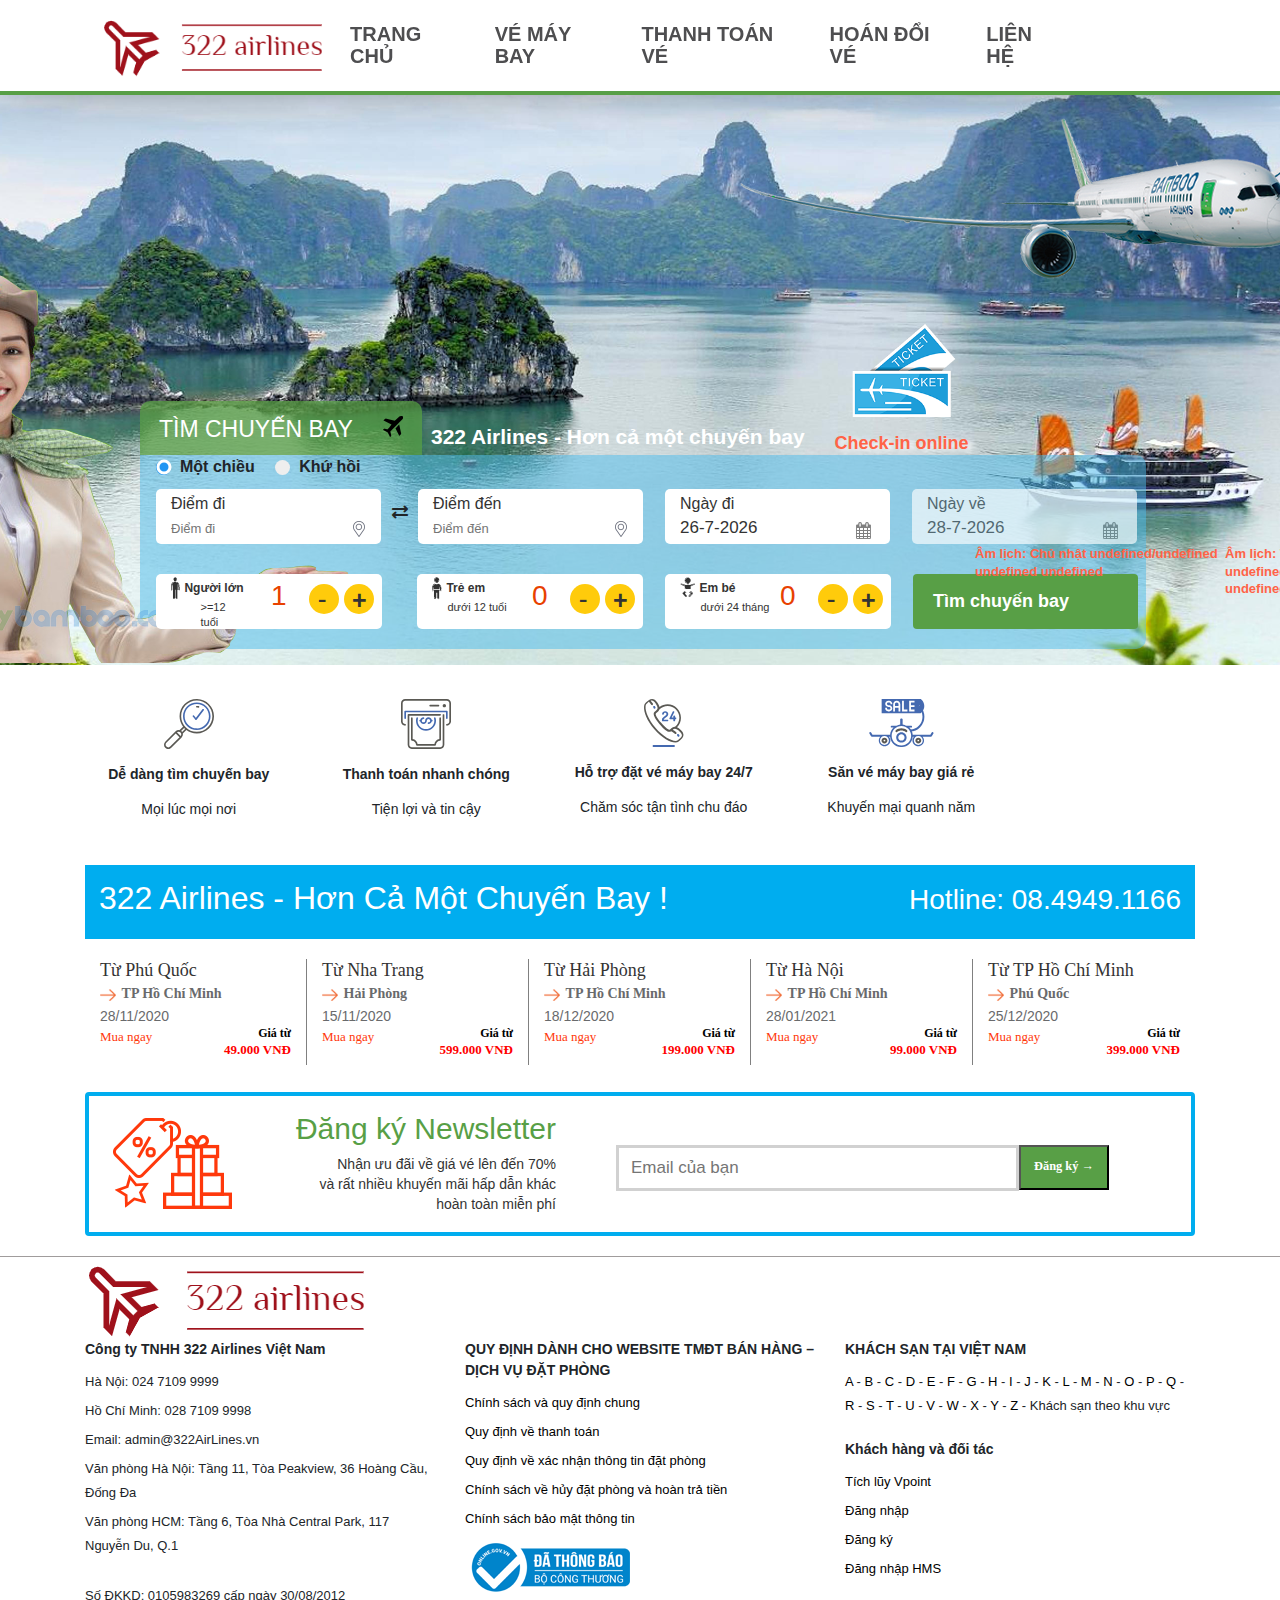
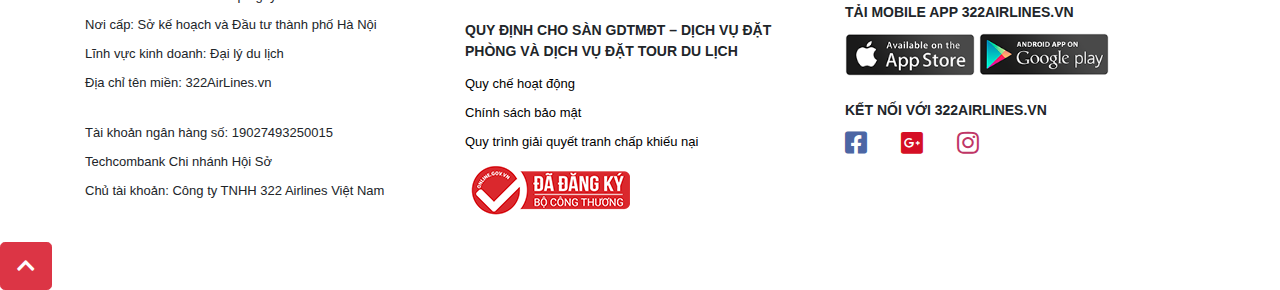
==== commit 29122835: "Update Bình Bò Chuẩn 25.11" ====
--- a/pages/Index.html
+++ b/pages/Index.html
@@ -10,7 +10,7 @@
     <link rel="stylesheet" href="../Asset/css/style.css">
     <link rel="stylesheet" href="../Asset/css/tavo-calendar.css">
 
-    <link rel='stylesheet' type='text/css' href='../Asset/css/bootstrap.min.css'>
+    <!-- <link rel='stylesheet' type='text/css' href='../Asset/css/bootstrap.min.css'> -->
     <link rel='stylesheet' type='text/css' href='../Asset/css/style_.css'>
     <!-- Font-Awesome lib -->
     <link rel="stylesheet" href="../lib/Fontawesome/css/all.css">
@@ -728,9 +728,6 @@
                         </ul>
                     </div>
                 </div>
-<<<<<<< HEAD
-                
-=======
                 <div class="col-md-4">
                     <div class="footer_topic text-uppercase">
                         Quy định dành cho Website TMĐT Bán hàng – Dịch vụ đặt phòng
@@ -801,87 +798,13 @@
                         <a href=""><i  style="font-size: 25px;margin-right: 30px;color: #D50F25;" class="fab fa-google-plus-square"></i></a>
                         <a href=""><i style="font-size: 25px;margin-right: 30px;color: #bf3566;" class="fab fa-instagram"></i></a>
                     </div>
-                    <div class="col-md-4">
-                        <div class="footer_topic text-uppercase">
-                            Quy định dành cho Website TMĐT Bán hàng – Dịch vụ đặt phòng
-                        </div>
-                        <div class="footer_content">
-                            <ul>
-                                <li><a href="">Chính sách và quy định chung</a></li>
-                                <li><a href="">Quy định về thanh toán</a></li>
-                                <li><a href="">Quy định về xác nhận thông tin đặt phòng</a></li>
-                                <li><a href="">Chính sách về hủy đặt phòng và hoàn trả tiền</a></li>
-                                <li><a href="">Chính sách bảo mật thông tin</a></li>
-                                <li>
-                                    <a href=""><img src="../Asset/img/logo-dathongbao-bocongthuong-w165.png" alt=""></a>
-                                </li>
-                            </ul>
-                        </div>
-                        <div class="footer_topic text-uppercase">
-                            Quy định cho sàn GDTMĐT – Dịch vụ đặt phòng và dịch vụ đặt tour du lịch
-                        </div>
-                        <div class="footer_content">
-                            <ul>
-                                <li><a href="">Quy chế hoạt động</a></li>
-                                <li><a href="">Chính sách bảo mật</a></li>
-                                <li><a href="">Quy trình giải quyết tranh chấp khiếu nại</a></li>
-
-                                <li>
-                                    <a href=""><img src="../Asset/img/logo-congthuong-w165.png" alt=""></a>
-                                </li>
-                            </ul>
-                        </div>
-                    </div>
-                    <div class="col-md-4">
-                        <div class="footer_topic text-uppercase">
-                            Khách sạn tại Việt Nam
-                        </div>
-                        <div class="footer_content">
-                            <ul>
-                                <li><a href="">A</a> - <a href="">B</a> - <a href="">C</a> - <a href="">D</a> - <a href="">E</a> - <a href="">F</a> - <a href="">G</a> - <a href="">H</a> - <a href="">I</a> - <a href="">J</a> - <a href="">K</a> - <a href="">L</a>                                    - <a href="">M</a> - <a href="">N</a> - <a href="">O</a> - <a href="">P</a> - <a href="">Q</a> - <a href="">R</a> - <a href="">S</a> - <a href="">T</a> - <a href="">U</a> - <a href="">V</a> - <a href="">W</a> - <a href="">X</a>                                    - <a href="">Y</a> - <a href="">Z</a> - Khách sạn theo khu vực</li>
->>>>>>> 2f87d93e9490e28efa7aadd87b6834e14586a3a7
-
-                            </ul>
-                        </div>
-                        <div class="footer_topic">
-                            Khách hàng và đối tác
-                        </div>
-                        <div class="footer_content">
-                            <ul>
-
-                                <li><a href="">Tích lũy Vpoint</a></li>
-                                <li><a href="">Đăng nhập</a></li>
-                                <li><a href="">Đăng ký</a></li>
-                                <li><a href="">Đăng nhập HMS</a></li>
-                            </ul>
-                        </div>
-
-
-                        <div class="footer_topic text-uppercase">
-                            Tải Mobile app FlyBamboo.vn
-                        </div>
-                        <div class="footer_content">
-                            <a href=""><img style="width: 130px" src="../Asset/img/btn-app-apple.png" alt=""></a>
-                            <a href=""><img style="width: 130px" src="../Asset/img/btn-app-android.png" alt=""></a>
-                        </div>
-                        <div class="footer_topic text-uppercase mt-4">
-                            Kết nối với FlyBamboo.vn
-                        </div>
-                        <div class="footer_content">
-                            <a href=""><i style="font-size: 25px;margin-right: 30px;color: #4c66a4;" class="fab fa-facebook-square"></i></a>
-                            <a href=""><i  style="font-size: 25px;margin-right: 30px;color: #D50F25;" class="fab fa-google-plus-square"></i></a>
-                            <a href=""><i style="font-size: 25px;margin-right: 30px;color: #bf3566;" class="fab fa-instagram"></i></a>
-                        </div>
-                        <div class="footer_content">
-                            <a href=""><img src="" alt=""></a>
-                            <a href=""><img src="" alt=""></a>
-                        </div>
-                    </div>
 
                 </div>
+
             </div>
         </div>
-        <!-- END FOOTER -->
+    </div>
+    <!-- END FOOTER -->
     </div>
 
     <p class="lunar-depart" data-toggle="popover" data-placement="right" tittle="Thông tin thêm" data-html="true" data-trigger="hover" data-popover-content="#info-date-depart">Âm lịch: Ngày 28/9/2020</p>
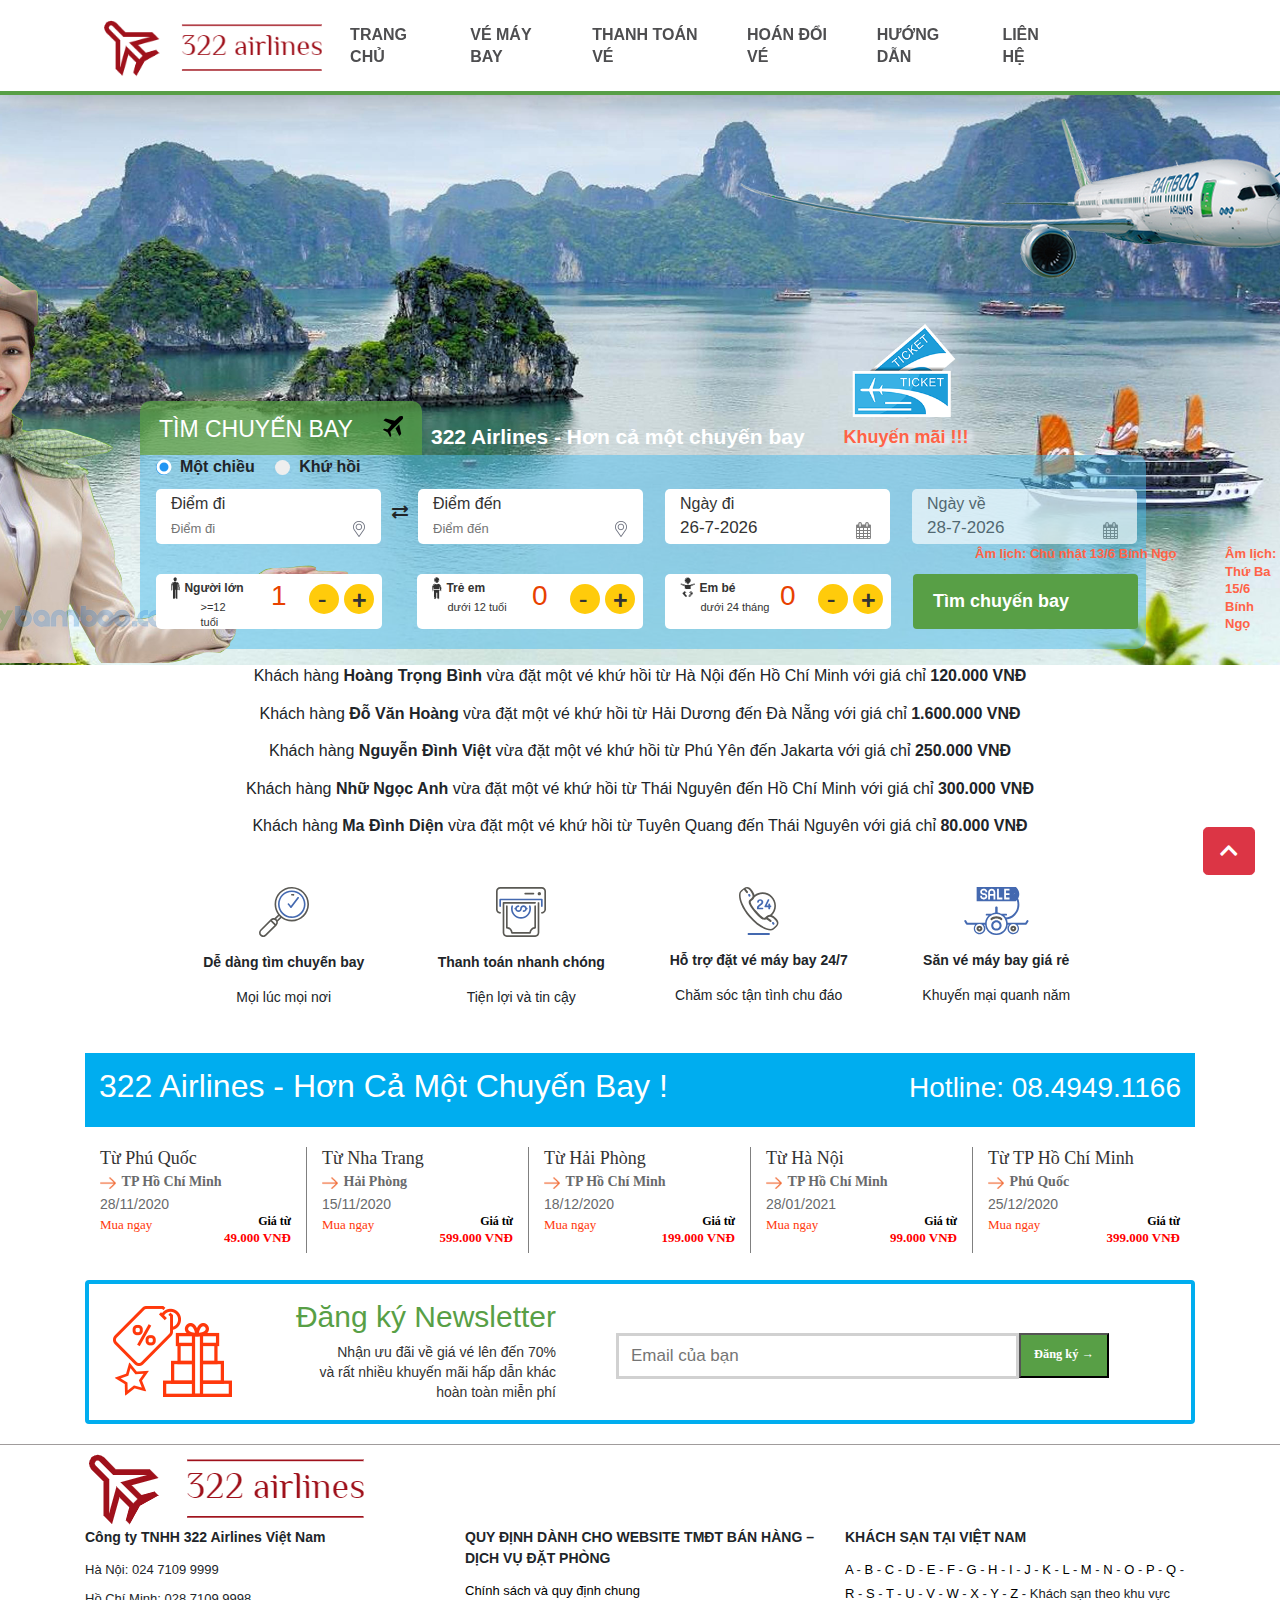
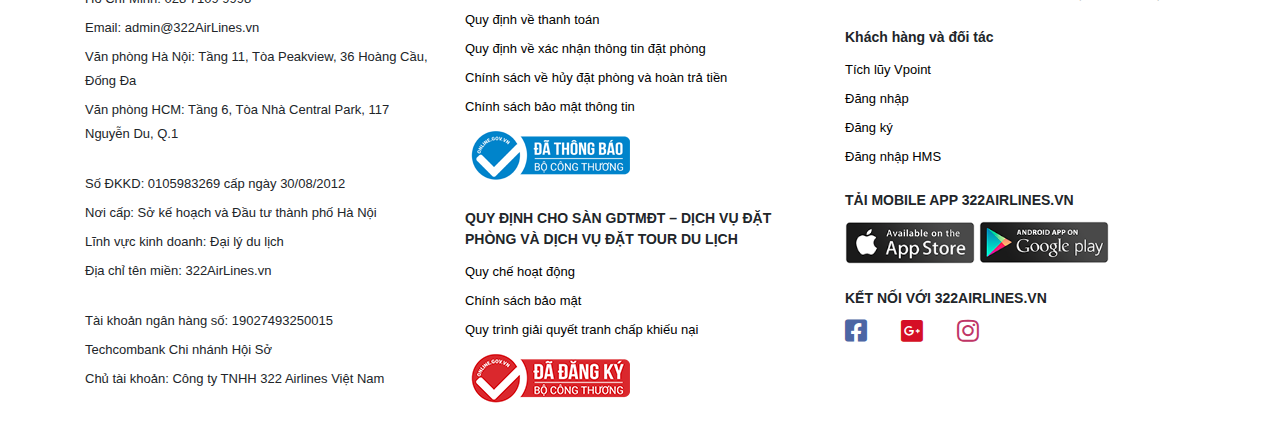
==== commit 55660843: "Binh commit update" ====
--- a/pages/Index.html
+++ b/pages/Index.html
@@ -71,6 +71,28 @@
                                                 <li class="nav-item">
                                                     <a href="Hoan-Doi-Ve.html" class="nav-link">Hoán đổi vé</a>
                                                 </li>
+                                                <li class="nav-item hd">
+                                                    <a href="HuongDan.html" class="nav-link">Hướng dẫn</a>
+                                                    <div class="dropdown-hd ">
+                                                        <ul class="list-unstyled ml-2">
+                                                            <li>
+                                                                <a href="HuongDan.html" class=" nav-link font-weight-bold">Hướng dẫn mua vé máy bay</a>
+                                                            </li>
+                                                            <li>
+                                                                <a href="HuongDan.html" class="nav-link font-weight-bold">Hướng dẫn thanh toán vé máy bay</a>
+                                                            </li>
+                                                            <li>
+                                                                <a href="HuongDan.html" class="nav-link font-weight-bold">Các trường hợp hành khách bị cấm bay</a>
+                                                            </li>
+                                                            <li>
+                                                                <a href="HuongDan.html" class="nav-link font-weight-bold">Các quy định đặt vé</a>
+                                                            </li>
+                                                            <li>
+                                                                <a href="HuongDan.html" class="nav-link font-weight-bold">Các thông tin cần biết</a>
+                                                            </li>
+                                                        </ul>
+                                                    </div>
+                                                </li>
                                                 <li class="nav-item">
                                                     <a href="" class="nav-link">Liên hệ</a>
                                                 </li>
@@ -85,6 +107,7 @@
                 </div>
             </div>
         </div>
+
         <!-- END HEADER -->
         <!-- CONTENT -->
         <div id="wp-content">
@@ -97,11 +120,11 @@
                     <div id="find-content">
                         <div id="find-content-header">
                             <p>322 Airlines - Hơn cả một chuyến bay</p>
-                            <a title="Check-in trực tuyến" href="#" target="_blank">
+                            <a title="Check-in trực tuyến" href="KhuyenMai.html" target="_blank">
                                 <img class=" " src="../Asset/img/ticketicon.png" width="115" height="">
                             </a>
                             <img class=" " src="../Asset/img/bamboo-airways-fb.traihathanh.png">
-                            <b> Check-in online</b>
+                            <b class="coupon-text"> Khuyến mãi !!!</b>
                         </div>
                         <div class="find-content-form">
                             <form class="search-form">
@@ -412,8 +435,18 @@
                 </div>
             </div>
         </div>
-        <div id="introduce_flight">
-
+        <div id="introduce_flight" class="container">
+            <div class="row">
+                <div class="col-md-12">
+                    <div class="new-book-ticket text-center">
+                        <p id="new-book-1">Khách hàng <b>Hoàng Trọng Bình</b> vừa đặt một vé khứ hồi từ Hà Nội đến Hồ Chí Minh với giá chỉ <b>120.000 VNĐ</b> </p>
+                        <p id="new-book-2">Khách hàng <b>Đỗ Văn Hoàng</b> vừa đặt một vé khứ hồi từ Hải Dương đến Đà Nẵng với giá chỉ <b>1.600.000 VNĐ</b> </p>
+                        <p>Khách hàng <b>Nguyễn Đình Việt</b> vừa đặt một vé khứ hồi từ Phú Yên đến Jakarta với giá chỉ <b>250.000 VNĐ</b> </p>
+                        <p>Khách hàng <b>Nhữ Ngọc Anh</b> vừa đặt một vé khứ hồi từ Thái Nguyên đến Hồ Chí Minh với giá chỉ <b>300.000 VNĐ</b> </p>
+                        <p>Khách hàng <b>Ma Đình Diện</b> vừa đặt một vé khứ hồi từ Tuyên Quang đến Thái Nguyên với giá chỉ <b>80.000 VNĐ</b> </p>
+                    </div>
+                </div>
+            </div>
         </div>
     </div>
     <!-- END CONTENT -->
@@ -426,7 +459,7 @@
                     <div class="clear"></div>
                     <!-- 4 icon -->
                     <div class="row hidden-xs">
-                        <div class="col-md-10 col-md-offset-1">
+                        <div class="col-md-10 col-md-offset-1 " style="margin:0px auto;">
                             <div class="row" style="text-align: center;font-size: 14px;">
                                 <!-- Dễ dàng tìm chuyến bay -->
                                 <div class="col-xs-3">
@@ -871,6 +904,14 @@
             //defaults
             $("#flights-checkin").val(dateToday.getDate() + "-" + (dateToday.getMonth() + 1) + "-" + dateToday.getFullYear());
             var lunID = $("#flights-checkin").val().split("-").join("");
+            var lunID_ = $("#flights-checkin").val().split("-");
+            if (Number(lunID_[0]) - 10 < 0) {
+                lunID_[0] = "0" + lunID_[0];
+            }
+            if (Number(lunID_[1]) - 10 < 0) {
+                lunID = lunID_[0] + "0" + lunID_[1] + lunID_[2];
+            }
+
             $(".lunar-depart").html("Âm lịch: " + TUAN[(jdn(dateToday.getDate(), (dateToday.getMonth() + 1), dateToday.getFullYear()) + 1) % 7] + " " + $("span#" + lunID).data("lunarday") + "/" + $("span#" + lunID).data("lunarmonth") + " " + getYearCanChi($("span#" + lunID).data("lunaryear")));
             var res = alertDayInfo($("span#" + lunID).data("lunarday"), $("span#" + lunID).data("lunarmonth"), $("span#" + lunID).data("lunaryear"), 0, jdn(dateToday.getDate(), (dateToday.getMonth() + 1), dateToday.getFullYear()), dateToday.getDate(), (dateToday.getMonth() + 1), dateToday.getFullYear()).split("/*space*/");
             var tooltip_text = "";
@@ -883,6 +924,13 @@
             var date_after_2days = new Date(dateToday.setDate(dateToday.getDate() + 2));
             $("#flights-checkout").val(date_after_2days.getDate() + "-" + (date_after_2days.getMonth() + 1) + "-" + date_after_2days.getFullYear());
             var lun_ret_ID = $("#flights-checkout").val().split("-").join("");
+            var lun_ret_ID_ = $("#flights-checkout").val().split("-");
+            if (Number(lun_ret_ID_[0]) - 10 < 0) {
+                lun_ret_ID_[0] = "0" + lun_ret_ID_[0];
+            }
+            if (Number(lun_ret_ID_[1]) - 10 < 0) {
+                lun_ret_ID = lun_ret_ID_[0] + "0" + lun_ret_ID_[1] + lun_ret_ID_[2];
+            }
             $(".lunar-return").html("Âm lịch: " + TUAN[(jdn(date_after_2days.getDate(), (date_after_2days.getMonth() + 1), date_after_2days.getFullYear()) + 1) % 7] + " " + $("span#" + lun_ret_ID).data("lunarday") + "/" + $("span#" + lun_ret_ID).data("lunarmonth") + " " + getYearCanChi($("span#" + lun_ret_ID).data("lunaryear")));
             res = alertDayInfo($("span#" + lun_ret_ID).data("lunarday"), $("span#" + lun_ret_ID).data("lunarmonth"), $("span#" + lun_ret_ID).data("lunaryear"), 0, jdn(date_after_2days.getDate(), (date_after_2days.getMonth() + 1), date_after_2days.getFullYear()), date_after_2days.getDate(), (date_after_2days.getMonth() + 1), date_after_2days.getFullYear()).split("/*space*/");
             var tooltip_text = "";
--- a/Asset/css/style.css
+++ b/Asset/css/style.css
@@ -1,10 +1,6 @@
 body {
     font-family: 'Open Sans', sans-serif;
     font-size: 16px;
-}
-
-#wrapper {
-    background: #e1e1e1;
 }
 
 
@@ -29,18 +25,28 @@
 
 #main-nav {}
 
-#main-nav ul li a {
-    font-size: 20px;
+#main-nav>ul>li>a {
+    font-size: 1rem;
     text-transform: uppercase;
     font-weight: bold;
     color: #4E4E50;
     margin-right: 10px;
 }
 
-#main-nav ul li:hover a {
+#main-nav>ul>li:hover>a {
     background: #00305b none repeat scroll 0 0;
     color: white;
     border-radius: 2rem;
+}
+
+.dropdown-hd {
+    position: absolute;
+    background: #e1e1e1;
+    display: none;
+}
+
+.hd:hover .dropdown-hd {
+    display: block;
 }
 
 
@@ -112,7 +118,7 @@
 
 #find-content-header>b {
     position: absolute;
-    margin-top: -37px;
+    margin-top: -43px;
     font-size: 18px;
     right: -164px;
     color: tomato;
@@ -179,6 +185,14 @@
 
 .flightType input:checked~.checkmark:after {
     display: block;
+}
+
+.back-to-top {
+    position: fixed;
+    bottom: 25px;
+    right: 25px;
+    display: none;
+    z-index: 1;
 }
 
 
@@ -656,4 +670,94 @@
 
 .fade {
     opacity: 1 !important;
+}
+
+
+/* -----------------------Chữ nhấp nháy-------------------------------- */
+
+@-webkit-keyframes my {
+    0% {
+        color: red;
+    }
+    50% {
+        color: #fff;
+    }
+    100% {
+        color: red;
+    }
+}
+
+@-moz-keyframes my {
+    0% {
+        color: red;
+    }
+    50% {
+        color: #fff;
+    }
+    100% {
+        color: red;
+    }
+}
+
+@-o-keyframes my {
+    0% {
+        color: red;
+    }
+    50% {
+        color: #fff;
+    }
+    100% {
+        color: red;
+    }
+}
+
+@keyframes my {
+    0% {
+        color: red;
+    }
+    50% {
+        color: #fff;
+    }
+    100% {
+        color: red;
+    }
+}
+
+.coupon-text {
+    /* background: #3d3d3d; */
+    font-size: 24px;
+    font-weight: bold;
+    -webkit-animation: my 500ms infinite;
+    -moz-animation: my 500ms infinite;
+    -o-animation: my 500ms infinite;
+    animation: my 500ms infinite;
+}
+
+
+/* -------------------Thông tin hiện ẩn------------------ */
+
+@keyframes showhide_info {
+    0% {
+        opacity: 0;
+    }
+    25% {
+        opacity: 0.25;
+    }
+    50% {
+        opacity: 0.5;
+    }
+    75% {
+        opacity: 0.75;
+    }
+    100% {
+        opacity: 1;
+    }
+}
+
+#new-book-1 {
+    animation: showhide_info 2s;
+}
+
+#new-book-2 {
+    animation: showhide_info 2s;
 }--- a/Asset/css/style_.css
+++ b/Asset/css/style_.css
@@ -1,43 +1,145 @@
 @import '~pretty-checkbox/src/pretty-checkbox.scss';
 @font-face {
-font-family: GraublauWeb;
-src: url("GraublauWeb-regular.otf") format("opentype");
+    font-family: GraublauWeb;
+    src: url("GraublauWeb-regular.otf") format("opentype");
 }
 
 @font-face {
-font-family: GraublauWebb;
-font-weight: bold;
-src: url("GraublauWeb-bold.otf") format("opentype");
-}
-
-html,body,div,span,applet,object,iframe,h1,h2,h3,h4,h5,h6,p,blockquote,pre,a,abbr,acronym,address,big,cite,code,del,dfn,em,img,ins,kbd,q,s,samp,small,strike,strong,sub,sup,tt,var,b,u,i,center,dl,dt,dd,ol,ul,li,fieldset,form,label,legend,table,caption,tbody,tfoot,thead,tr,th,td,article,aside,canvas,details,embed,figure,figcaption,footer,header,hgroup,menu,nav,output,ruby,section,summary,time,mark,audio,video {
-	border: 0;
-	font: inherit;
-	font-size: 100%;
-	margin: 0;
-	padding: 0;
-	vertical-align: baseline;
-}
-article,aside,details,figcaption,figure,footer,header,hgroup,menu,nav,section {
-	display: block;
-}
+    font-family: GraublauWebb;
+    font-weight: bold;
+    src: url("GraublauWeb-bold.otf") format("opentype");
+}
+
+html,
+body,
+div,
+span,
+applet,
+object,
+iframe,
+h1,
+h2,
+h3,
+h4,
+h5,
+h6,
+p,
+blockquote,
+pre,
+a,
+abbr,
+acronym,
+address,
+big,
+cite,
+code,
+del,
+dfn,
+em,
+img,
+ins,
+kbd,
+q,
+s,
+samp,
+small,
+strike,
+strong,
+sub,
+sup,
+tt,
+var,
+b,
+u,
+i,
+center,
+dl,
+dt,
+dd,
+ol,
+ul,
+li,
+fieldset,
+form,
+label,
+legend,
+table,
+caption,
+tbody,
+tfoot,
+thead,
+tr,
+th,
+td,
+article,
+aside,
+canvas,
+details,
+embed,
+figure,
+figcaption,
+footer,
+header,
+hgroup,
+menu,
+nav,
+output,
+ruby,
+section,
+summary,
+time,
+mark,
+audio,
+video {
+    border: 0;
+    font: inherit;
+    font-size: 100%;
+    margin: 0;
+    padding: 0;
+    vertical-align: baseline;
+}
+
+article,
+aside,
+details,
+figcaption,
+figure,
+footer,
+header,
+hgroup,
+menu,
+nav,
+section {
+    display: block;
+}
+
 body {
-	line-height: 1;
-}
-ol,ul {
-	list-style: none;
-}
-blockquote,q {
-	quotes: none;
-}
-blockquote:before,blockquote:after,q:before,q:after {
-	content: '';
-	content: none;
-}
+    line-height: 1;
+}
+
+ol,
+ul {
+    list-style: none;
+}
+
+blockquote,
+q {
+    quotes: none;
+}
+
+blockquote:before,
+blockquote:after,
+q:before,
+q:after {
+    content: '';
+    content: none;
+}
+
 table {
-	border-collapse: collapse;
-	border-spacing: 0;
-}
+    border-collapse: collapse;
+    border-spacing: 0;
+}
+
 
 /*
 .btn {
@@ -79,30 +181,37 @@
 
 */
 
-
 body {
- /* background: #ffffff url("../img/bg_slice1.jpg") repeat-x scroll center top; */
-  color: /*#7b7b7b*/ #000000;
-  font-family: Arial,Helvetica,sans-serif;
-  font-size: 12px;
-  height: 100%;
-  margin: 0;
-  background: #d1eff9 none repeat scroll 0 0; 
+    /* background: #ffffff url("../img/bg_slice1.jpg") repeat-x scroll center top; */
+    color: /*#7b7b7b*/
+    #000000;
+    font-family: Arial, Helvetica, sans-serif;
+    font-size: 12px;
+    height: 100%;
+    margin: 0;
+    background: #d1eff9 none repeat scroll 0 0;
 }
 
 a {
-	color: #4E4E50;
-	text-decoration: none;
-}
+    color: #4E4E50;
+    text-decoration: none;
+}
+
 p {
-	margin: 5px 0;
-}
-p, li, span {
-  line-height: 1.35em;
-}
+    margin: 5px 0;
+}
+
+p,
+li,
+span {
+    line-height: 1.35em;
+}
+
 label {
-/*	white-space: nowrap;*/
-}
+    /*	white-space: nowrap;*/
+}
+
+
 /*
 .logo {
   float: left;
@@ -110,694 +219,779 @@
   padding: 1px 10px 16px;
   width: auto;
 }*/
- 
+
 .logo {
-  float: left;
-  height: 88px;
-  padding: 30px 8px 0 0;
-  width: auto;
-}
-
+    float: left;
+    height: 88px;
+    padding: 30px 8px 0 0;
+    width: auto;
+}
 
 #content {
-  margin: -7px auto 0;
-  min-height: 500px;
-  width: 1048px;
-}
-
-
+    margin: -7px auto 0;
+    min-height: 500px;
+    width: 1048px;
+}
 
 #content #wrap2 {
-  background: #ffffff none repeat scroll 0 0;
-  border-radius: 18px;
-  margin: 21px auto 0;
-  padding: 17px;
-  position: relative;
-}
-
-
-  
+    background: #ffffff none repeat scroll 0 0;
+    border-radius: 18px;
+    margin: 21px auto 0;
+    padding: 17px;
+    position: relative;
+}
+
 #content #wrap {
-  background: #ffffff none repeat scroll 0 0;
-  border-bottom: 0 solid #dddede;
-  border-radius: 16px 0 4px 4px;
-  border-top: 3px solid #fe5815;
-  color: #525759;
-  font-family: Helvetica,Arial,sans-serif;
-  margin: 73px auto 12px;
-  min-height: 489px;
-  padding: 6px 20px 20px;
-  position: relative;
+    background: #ffffff none repeat scroll 0 0;
+    border-bottom: 0 solid #dddede;
+    border-radius: 16px 0 4px 4px;
+    border-top: 3px solid #fe5815;
+    color: #525759;
+    font-family: Helvetica, Arial, sans-serif;
+    margin: 73px auto 12px;
+    min-height: 489px;
+    padding: 6px 20px 20px;
+    position: relative;
 }
 
 #content #wrap #bg-foot {
-	bottom: -2px;
-	position: absolute;
-	right: -0.7px;
-	z-index: 0;
-}
+    bottom: -2px;
+    position: absolute;
+    right: -0.7px;
+    z-index: 0;
+}
+
 #header {
-  width: 100%;
-}
+    width: 100%;
+}
+
 #header #banner {
-  background: #da2626 none repeat scroll 0 0;
-  height: 90px;
-  margin: 0 auto;
-  position: relative;
-  width: 940px;
-}
+    background: #da2626 none repeat scroll 0 0;
+    height: 90px;
+    margin: 0 auto;
+    position: relative;
+    width: 940px;
+}
+
 #header #banner .logo {
-/*	height: 58px;
+    /*	height: 58px;
 	left: 26px;
 	position: absolute;
 	top: 16px;
 	width: 322px; */
 }
+
 #header #menu {
-	height: 56px;
-	position: relative;
-	width: 100%;
-/*	z-index: 11; */
-}
-#header #menu > div {
-  padding: 10px 28px;
-}
-#header #menu > div .menubar {
-  background: rgba(0, 0, 0, 0) url("../img/bg-menu.png") no-repeat scroll left top / 100% auto;
-  height: 38px;
-  position: relative;
-  width: 899px;
-}
+    height: 56px;
+    position: relative;
+    width: 100%;
+    /*	z-index: 11; */
+}
+
+#header #menu>div {
+    padding: 10px 28px;
+}
+
+#header #menu>div .menubar {
+    background: rgba(0, 0, 0, 0) url("../img/bg-menu.png") no-repeat scroll left top / 100% auto;
+    height: 38px;
+    position: relative;
+    width: 899px;
+}
+
 #header #menu>div .menubar>ul {
-	display: table;
-	margin: 0;
-	padding: 0;
-	width: 885px;
-	z-index: 6000;
-}
+    display: table;
+    margin: 0;
+    padding: 0;
+    width: 885px;
+    z-index: 6000;
+}
+
 #header #menu>div .menubar>ul>li {
-	background: url(../img/bg-menu-line.jpg) right center no-repeat;
-	display: table-cell;
-}
+    background: url(../img/bg-menu-line.jpg) right center no-repeat;
+    display: table-cell;
+}
+
 #header #menu>div .menubar>ul>li:last-child {
-	background: none;
-}
-#header #menu>div .menubar>ul>li:hover,#header #menu>div .menubar>ul>li:focus {
-	background: #FFEA00;
-}
-#header #menu>div .menubar>ul>li:hover>ul,#header #menu>div .menubar>ul>li:focus>ul {
-	khtml-transition: all 1.5s ease-in;
-	max-height: 999px;
-	moz-transition: all 1.5s ease-in;
-	ms-transition: all 1.5s ease-in;
-	o-transition: all 1.5s ease-in;
-	transition: all 1.5s ease-in;
-	webkit-transition: all 1.5s ease-in;
-}
+    background: none;
+}
+
+#header #menu>div .menubar>ul>li:hover,
+#header #menu>div .menubar>ul>li:focus {
+    background: #FFEA00;
+}
+
+#header #menu>div .menubar>ul>li:hover>ul,
+#header #menu>div .menubar>ul>li:focus>ul {
+    khtml-transition: all 1.5s ease-in;
+    max-height: 999px;
+    moz-transition: all 1.5s ease-in;
+    ms-transition: all 1.5s ease-in;
+    o-transition: all 1.5s ease-in;
+    transition: all 1.5s ease-in;
+    webkit-transition: all 1.5s ease-in;
+}
+
 #header #menu>div .menubar>ul>li a {
-	color: #000;
-	cursor: pointer;
-	display: block;
-	font-size: 12px;
-	font-weight: bold;
-	padding: 10px 10px;
-}
+    color: #000;
+    cursor: pointer;
+    display: block;
+    font-size: 12px;
+    font-weight: bold;
+    padding: 10px 10px;
+}
+
 #header #menu>div .menubar>ul>li a.child-arrow {
-	background: url(../img/icon-menu.png) right center no-repeat;
-	color: #000;
-	cursor: pointer;
-	display: block;
-	font-size: 13px;
-	padding: 10px 18px;
-}
-#header #menu>div .menubar>ul>li a:hover,#header #menu>div .menubar>ul>li a:focus {
-	color: #E52620;
-}
+    background: url(../img/icon-menu.png) right center no-repeat;
+    color: #000;
+    cursor: pointer;
+    display: block;
+    font-size: 13px;
+    padding: 10px 18px;
+}
+
+#header #menu>div .menubar>ul>li a:hover,
+#header #menu>div .menubar>ul>li a:focus {
+    color: #E52620;
+}
+
 #header #menu>div .menubar>ul>li>ul {
-	khtml-transition: all 1.35s cubic-bezier(0, 1.05, 0, 1);
-	max-height: 0;
-	moz-transition: all 1.35s cubic-bezier(0, 1.05, 0, 1);
-	ms-transition: all 1.35s cubic-bezier(0, 1.05, 0, 1);
-	o-transition: all 1.35s cubic-bezier(0, 1.05, 0, 1);
-	overflow: hidden;
-	padding: 0;
-	position: absolute;
-	transition: all 1.35s cubic-bezier(0, 1.05, 0, 1);
-	webkit-transition: all 1.35s cubic-bezier(0, 1.05, 0, 1);
-	width: 200px;
-}
+    khtml-transition: all 1.35s cubic-bezier(0, 1.05, 0, 1);
+    max-height: 0;
+    moz-transition: all 1.35s cubic-bezier(0, 1.05, 0, 1);
+    ms-transition: all 1.35s cubic-bezier(0, 1.05, 0, 1);
+    o-transition: all 1.35s cubic-bezier(0, 1.05, 0, 1);
+    overflow: hidden;
+    padding: 0;
+    position: absolute;
+    transition: all 1.35s cubic-bezier(0, 1.05, 0, 1);
+    webkit-transition: all 1.35s cubic-bezier(0, 1.05, 0, 1);
+    width: 200px;
+}
+
 #header #menu>div .menubar>ul>li>ul>li {
-	background: #ffea00;
-	border-bottom: 1px solid #e4e4e4;
-	display: block;
-	padding: 0;
-}
-#header #menu>div .menubar>ul>li>ul>li a:hover,#header #menu>div .menubar>ul>li>ul>li a:focus {
-	background: #E52620;
-	color: #fff;
-}
+    background: #ffea00;
+    border-bottom: 1px solid #e4e4e4;
+    display: block;
+    padding: 0;
+}
+
+#header #menu>div .menubar>ul>li>ul>li a:hover,
+#header #menu>div .menubar>ul>li>ul>li a:focus {
+    background: #E52620;
+    color: #fff;
+}
+
 .alert {
-	border-radius: 10px;
-	line-height: 2.5em;
-	padding: 15px;
-}
+    border-radius: 10px;
+    line-height: 2.5em;
+    padding: 15px;
+}
+
 .alert.warning {
-	background: #FFBB00;
-}
+    background: #FFBB00;
+}
+
 .alert p {
-	margin: 0;
-}
+    margin: 0;
+}
+
 .table1 {
-	width: 100%;
-}
- 
-.table1 thead td, .table1 thead th {
-  font-weight: bold;
-  text-align: left;
-  text-decoration: underline;
-}
+    width: 100%;
+}
+
+.table1 thead td,
+.table1 thead th {
+    font-weight: bold;
+    text-align: left;
+    text-decoration: underline;
+}
+
 .table1 tr td {
-	padding: 10px 3px;
-	vertical-align: top;
-}
+    padding: 10px 3px;
+    vertical-align: top;
+}
+
 .table1 select {
-	font-family: Verdana;
-}
+    font-family: Verdana;
+}
+
 .table1.table-border tr td {
-	border: 1px solid #D0D0D0;
-	border-width: 1px 0;
-}
+    border: 1px solid #D0D0D0;
+    border-width: 1px 0;
+}
+
 .table1.table-hover tr:hover {
-	background: #fefefe;
-}
+    background: #fefefe;
+}
+
 .table1 .form-control {
-	width: 300px;
-}
+    width: 300px;
+}
+
 h5.show-detail {
-	padding: 7px 0;
-	text-align: center;
-}
+    padding: 7px 0;
+    text-align: center;
+}
+
 .table2 {
-	background-color: #D8E5ED;
-	width: 100%;
-}
+    background-color: #D8E5ED;
+    width: 100%;
+}
+
 .table2 tr td {
-	border-bottom: 1px solid #C8D1D7;
-	padding: 5px;
-}
+    border-bottom: 1px solid #C8D1D7;
+    padding: 5px;
+}
+
 .table2 tr:last-child {
-	border-bottom: 0;
-}
+    border-bottom: 0;
+}
+
 .table2 .stop-point {
-	background: #ccc;
-	text-align: center;
-}
+    background: #ccc;
+    text-align: center;
+}
+
 table.tbl-flight-detail {
-	width: 100%;
-}
+    width: 100%;
+}
+
 table.tbl-flight-detail tr td {
-	border-bottom: 1px solid #D8CD44;
-	margin-bottom: 5px;
-	padding: 5px;
-}
+    border-bottom: 1px solid #D8CD44;
+    margin-bottom: 5px;
+    padding: 5px;
+}
+
 table.tbl-flight-detail tr td.stop {
-	background-color: #D8CD44;
-	text-align: center;
-}
+    background-color: #D8CD44;
+    text-align: center;
+}
+
 div#contentmain {
-	display: block;
-	margin: 0px 15px 0px 0px;
-	overflow: hidden;
-	position: relative;
-	width: 940px;
-	z-index: 9;
-}
- 
+    display: block;
+    margin: 0px 15px 0px 0px;
+    overflow: hidden;
+    position: relative;
+    width: 940px;
+    z-index: 9;
+}
+
 div#contentmain .pad .left {
-	float: left;
-	min-height: 550px;
-	overflow: hidden;
-	width: 525px;
-}
+    float: left;
+    min-height: 550px;
+    overflow: hidden;
+    width: 525px;
+}
+
 div#contentmain .pad .left .hotdeal {
-/*	height: 224px;*/
-	width: 525px;
-}
+    /*	height: 224px;*/
+    width: 525px;
+}
+
 div#contentmain .pad .left .hotdeal h1 {
-	background: url(../img/line-2.png) right bottom no-repeat;
-	height: 35px;
-	margin-bottom: 4px;
-	margin-top: 7px;
-	width: 100%;
-}
+    background: url(../img/line-2.png) right bottom no-repeat;
+    height: 35px;
+    margin-bottom: 4px;
+    margin-top: 7px;
+    width: 100%;
+}
+
 div#contentmain .pad .left .ads .pad {
-	padding: 11px 5px 10px 0px;
-}
+    padding: 11px 5px 10px 0px;
+}
+
 div#contentmain .pad .right {
-	float: right;
-	overflow: hidden;
-	width: 362px;
-}
+    float: right;
+    overflow: hidden;
+    width: 362px;
+}
+
 div#contentmain .pad2 {
-  padding: 0 9px 0 21px;
-}
+    padding: 0 9px 0 21px;
+}
+
 div#contentmain .pad2 .left {
-  float: left;
-  overflow: hidden;
-  width: 549px;
-}
+    float: left;
+    overflow: hidden;
+    width: 549px;
+}
+
 div#contentmain .pad2 .left .text {
-  overflow: hidden;
-  padding-right: 0;
-  width: 99%;
-}
+    overflow: hidden;
+    padding-right: 0;
+    width: 99%;
+}
+
 .form-controlxxx.input-smxxx.child_birthday {
-  padding: 5px;
+    padding: 5px;
 }
 
 .infant_birthday.hasDatepicker {
-  padding: 5px;
+    padding: 5px;
 }
 
 div#contentmain .pad2 .right {
-	float: right;
-	overflow: hidden;
-	width: 362px;
-}
+    float: right;
+    overflow: hidden;
+    width: 362px;
+}
+
 .ads2 {
-	height: 143px;
-	width: 100%;
-	
-}
+    height: 143px;
+    width: 100%;
+}
+
 .ads2 .box {
-	float: left;
-	height: 140px;
-	margin-right: 10px;
-	width: 239px;
-}
+    float: left;
+    height: 140px;
+    margin-right: 10px;
+    width: 239px;
+}
+
 .ads2 .box .img6 {
-	float: left;
-	height: 128px;
-	width: 118px;
-}
+    float: left;
+    height: 128px;
+    width: 118px;
+}
+
 .ads2 .box .info {
-	display: block;
-	float: left;
-	margin-top: 20px;
-	width: 119px;
-}
+    display: block;
+    float: left;
+    margin-top: 20px;
+    width: 119px;
+}
+
 .ads2 .box .info h2 {
-	height: 35px;
-	margin: 0;
-	margin-bottom: 8px;
-	width: 100%;
-}
+    height: 35px;
+    margin: 0;
+    margin-bottom: 8px;
+    width: 100%;
+}
+
 .ads2 .box .info p {
-	color: #4E4E50;
-	font-size: 10px;
-	line-height: 12px;
-	padding-bottom: 8px;
-}
+    color: #4E4E50;
+    font-size: 10px;
+    line-height: 12px;
+    padding-bottom: 8px;
+}
+
 .ads2 .box .info a {
-	color: #E52620;
-	font-size: 10px;
-	text-decoration: none;
-}
+    color: #E52620;
+    font-size: 10px;
+    text-decoration: none;
+}
+
 .menu-bottom {
-	background: url(../img/bg-menu-bottom.png) left top no-repeat;
-	bottom: 0;
-	height: 136px;
-	margin-bottom: -11px;
-	position: absolute;
-	width: 525px;
-	z-index: 1;
-}
+    background: url(../img/bg-menu-bottom.png) left top no-repeat;
+    bottom: 0;
+    height: 136px;
+    margin-bottom: -11px;
+    position: absolute;
+    width: 525px;
+    z-index: 1;
+}
+
 .menu-bottom .pad7 {
-	padding: 30px 22px 0px 22px;
-}
+    padding: 30px 22px 0px 22px;
+}
+
 .menu-bottom .pad7 ul.m-bottom {
-	display: block;
-	float: left;
-	margin-right: 15px;
-	min-height: 78px;
-	padding: 0;
-}
+    display: block;
+    float: left;
+    margin-right: 15px;
+    min-height: 78px;
+    padding: 0;
+}
+
 .menu-bottom .pad7 ul.m-bottom li {
-	display: block;
-	line-height: 14px;
-}
+    display: block;
+    line-height: 14px;
+}
+
 .menu-bottom .pad7 ul.m-bottom li a {
-	color: #4E4E50;
-	cursor: pointer;
-	font-size: 9px;
-	font-weight: bold;
-}
+    color: #4E4E50;
+    cursor: pointer;
+    font-size: 9px;
+    font-weight: bold;
+}
+
 .menu-bottom .pad7 ul.m-bottom li:first-child {
-	padding-bottom: 5px;
-}
+    padding-bottom: 5px;
+}
+
 .menu-bottom .pad7 ul.m-bottom li:first-child a {
-	color: #E52620;
-	font-size: 10px;
-}
-.menu-bottom .pad7 ul.m-bottom li:first-child a:hover,.menu-bottom .pad7 ul.m-bottom li:first-child a:focus {
-	color: #E52620;
-}
-.search-flight {
- 
-}
+    color: #E52620;
+    font-size: 10px;
+}
+
+.menu-bottom .pad7 ul.m-bottom li:first-child a:hover,
+.menu-bottom .pad7 ul.m-bottom li:first-child a:focus {
+    color: #E52620;
+}
+
+.search-flight {}
+
 .search-flight ul.flight {
-	display: block;
-	height: 33px;
-	list-style: none;
-	margin: 0;
-	overflow: hidden;
-	padding: 0;
-	width: 344px;
-}
+    display: block;
+    height: 33px;
+    list-style: none;
+    margin: 0;
+    overflow: hidden;
+    padding: 0;
+    width: 344px;
+}
+
 .search-flight ul.flight li {
-  background: rgba(0, 0, 0, 0) url("../img/tab-menu.png") no-repeat scroll left top;
-  float: left;
-  height: 33px;
-  width: 345px;
+    background: rgba(0, 0, 0, 0) url("../img/tab-menu.png") no-repeat scroll left top;
+    float: left;
+    height: 33px;
+    width: 345px;
 }
 
 .search-flight ul.flight li a {
-	float: left;
-	height: 33px;
-	width: 130px;
-}
-
-.search-flight .content-flight {
- 
-}
-.search-flight .content-flight {
- 
-}
- 
- 
-
+    float: left;
+    height: 33px;
+    width: 130px;
+}
+
+.search-flight .content-flight {}
+
+.search-flight .content-flight {}
 
 .ui-widget-header {
-  background: #589f46 none repeat scroll 0 0;
-  border: 0 solid #589f46;
-}
- 
+    background: #589f46 none repeat scroll 0 0;
+    border: 0 solid #589f46;
+}
+
 .search-flight .content-flight .pad3 {
-  color: white;
-  font-weight: bold;
-  padding: 22px 0 0 30px;
+    color: white;
+    font-weight: bold;
+    padding: 22px 0 0 30px;
 }
 
 .search-flight .content-flight .pad3 .input-group .airport-input {
-  background: #ffffff url("/location.png") no-repeat scroll 179px 7px;
-  border: 1px solid #696969;
-  color: #000000;
-  float: left;
-  font-size: 12px;
-  height: 32px;
-  padding: 4px 0 0 10px;
-  width: 224px;
-}
+    background: #ffffff url("/location.png") no-repeat scroll 179px 7px;
+    border: 1px solid #696969;
+    color: #000000;
+    float: left;
+    font-size: 12px;
+    height: 32px;
+    padding: 4px 0 0 10px;
+    width: 224px;
+}
+
 .search-flightx .content-flight .pad3 .input-group .airport-input {
-  background: #ffffff url("../img/4.png") no-repeat scroll 151px 3px;
-  border: 1px solid #696969;
-  color: #000000;
-  float: left;
-  font-size: 12px;
-  height: 22px;
-  padding: 2px 0 0 10px;
-  width: 224px;
-}
-
+    background: #ffffff url("../img/4.png") no-repeat scroll 151px 3px;
+    border: 1px solid #696969;
+    color: #000000;
+    float: left;
+    font-size: 12px;
+    height: 22px;
+    padding: 2px 0 0 10px;
+    width: 224px;
+}
 
 .search-flight .content-flight .pad3 .input-group .number-input {
-	background-image: url(../img/small_01.png);
-	background-position: top left;
-	border: 0px none;
-	color: #000;
-	float: left;
-	font-size: 12px;
-	height: 13px;
-	padding: 4px 0px 3px 10px;
-	width: 35px;
-}
+    background-image: url(../img/small_01.png);
+    background-position: top left;
+    border: 0px none;
+    color: #000;
+    float: left;
+    font-size: 12px;
+    height: 13px;
+    padding: 4px 0px 3px 10px;
+    width: 35px;
+}
+
 .search-flight .content-flight .pad3 .input-group .sig-down {
-	background-image: url(../img/Cbb1-2.png);
-	background-position: top left;
-	border: 0px none;
-	cursor: pointer;
-	float: right;
-	height: 23px;
-	margin: 0;
-	padding: 0;
-	width: 23px;
-}
+    background-image: url(../img/Cbb1-2.png);
+    background-position: top left;
+    border: 0px none;
+    cursor: pointer;
+    float: right;
+    height: 23px;
+    margin: 0;
+    padding: 0;
+    width: 23px;
+}
+
 .search-flight .content-flight .pad3 .input-group .sig-down2 {
-	background-image: url(../img/small_02.png);
-	background-position: top left;
-	border: 0px none;
-	cursor: pointer;
-	height: 20px;
-	width: 20px;
-}
+    background-image: url(../img/small_02.png);
+    background-position: top left;
+    border: 0px none;
+    cursor: pointer;
+    height: 20px;
+    width: 20px;
+}
+
 .search-flight .content-flight .pad3 .flight-date {
-  background: white url("../img/5.png") no-repeat scroll 180px 6px;
-  border: 1px solid #696969;
-  color: rgb(51, 51, 51);
-  float: left;
-  font-size: 12px;
-  font-weight: normal;
-  height: 30px;
-  margin-right: 42px;
-  padding: 4px 0 0 10px;
-  width: 204px;
-}
-
+    background: white url("../img/5.png") no-repeat scroll 180px 6px;
+    border: 1px solid #696969;
+    color: rgb(51, 51, 51);
+    float: left;
+    font-size: 12px;
+    font-weight: normal;
+    height: 30px;
+    margin-right: 42px;
+    padding: 4px 0 0 10px;
+    width: 204px;
+}
 
 .search-flightx .content-flight .pad3 .flight-date {
-  background: white url("../img/5.png") no-repeat scroll 81px 5px;
-  border: 1px solid #696969;
-  color: #000;
-  float: left !important;
-  font-size: 12px;
-  height: 22px;
-  margin-right: 5px;
-  padding: 2px 0 0 10px;
-  width: 89px;
-}
-
+    background: white url("../img/5.png") no-repeat scroll 81px 5px;
+    border: 1px solid #696969;
+    color: #000;
+    float: left !important;
+    font-size: 12px;
+    height: 22px;
+    margin-right: 5px;
+    padding: 2px 0 0 10px;
+    width: 89px;
+}
 
 .search-flight .content-flight .pad3 .radio {
-  color: #333333;
-  font-size: 12px;
-  height: 30px;
-  line-height: 30px;
-  width: 333px;
+    color: #333333;
+    font-size: 12px;
+    height: 30px;
+    line-height: 30px;
+    width: 333px;
 }
 
 .search-flight .content-flight .pad3 .in {
-  height: 26px;
-  margin-bottom: 8px;
-}
+    height: 26px;
+    margin-bottom: 8px;
+}
+
 .search-flight .content-flight .pad3 .in .in-left {
-	float: left;
-	height: 18px;
-	margin-right: 18px;
-	width: 155px;
-}
+    float: left;
+    height: 18px;
+    margin-right: 18px;
+    width: 155px;
+}
+
 .search-flight .content-flight .pad3 .in .in-right {
-	float: left;
-	height: 25px;
-	overflow: hidden;
-	width: 128px;
-}
- 
+    float: left;
+    height: 25px;
+    overflow: hidden;
+    width: 128px;
+}
+
 .search-flight .content-flight .pad3 .text .text-left {
-	color: #fff;
-	float: left;
-	font-size: 12px;
-	height: 18px;
-	margin-bottom: 8px;
-	margin-right: 18px;
-	width: 155px;
-}
+    color: #fff;
+    float: left;
+    font-size: 12px;
+    height: 18px;
+    margin-bottom: 8px;
+    margin-right: 18px;
+    width: 155px;
+}
+
 .search-flight .content-flight .pad3 .text .text-left a {
-	background: url(../img/radio-2.png) left center no-repeat;
-	color: #fff;
-	cursor: pointer;
-	font-size: 12px;
-	padding-left: 15px;
-	text-decoration: none;
-}
-.search-flight .content-flight .pad3 .text .text-left a:hover,.search-flight .content-flight .pad3 .text .text-left a:focus {
-	color: #FECB0D;
-}
+    background: url(../img/radio-2.png) left center no-repeat;
+    color: #fff;
+    cursor: pointer;
+    font-size: 12px;
+    padding-left: 15px;
+    text-decoration: none;
+}
+
+.search-flight .content-flight .pad3 .text .text-left a:hover,
+.search-flight .content-flight .pad3 .text .text-left a:focus {
+    color: #FECB0D;
+}
+
 .search-flight .content-flight .pad3 .text .text-right {
-	color: #fff;
-	float: left;
-	font-size: 12px;
-	height: 18px;
-	margin-bottom: 8px;
-	width: 143px;
-}
+    color: #fff;
+    float: left;
+    font-size: 12px;
+    height: 18px;
+    margin-bottom: 8px;
+    width: 143px;
+}
+
 .search-flight .content-flight .pad3 .text .text-right .num {
-	float: left;
-}
+    float: left;
+}
+
 .search-flight .content-flight .pad3 .text .text-right .link {
-	float: right;
-	text-align: left;
-}
+    float: right;
+    text-align: left;
+}
+
 .search-flight .content-flight .pad3 .text .text-right p {
-	color: #fff;
-	font-size: 12px;
-	height: 18px;
-	line-height: 18px;
-	margin: 6px 0px 6px 3px;
-	text-align: left;
-}
+    color: #fff;
+    font-size: 12px;
+    height: 18px;
+    line-height: 18px;
+    margin: 6px 0px 6px 3px;
+    text-align: left;
+}
+
 .search-flight .content-flight .pad3 .text .text-right span a {
-	color: #FFB2B2;
-	font-size: 9px;
-}
+    color: #FFB2B2;
+    font-size: 9px;
+}
+
 .search-flight .exlo {
-	background: url(../img/bg-search-y.png) left top no-repeat;
-	height: 54px;
-	width: 100%;
-}
+    background: url(../img/bg-search-y.png) left top no-repeat;
+    height: 54px;
+    width: 100%;
+}
+
 .search-flight .exlo .pad4 {
-	padding: 12px 21px;
-}
+    padding: 12px 21px;
+}
+
 .search-flight .exlo .pad4 a.left1 {
-  color: #000;
-  display: block;
-  float: left;
-  font-size: 11px;
-  height: 16px;
-  padding-left: 0;
-  text-decoration: none;
-  width: 134px;
-}
+    color: #000;
+    display: block;
+    float: left;
+    font-size: 11px;
+    height: 16px;
+    padding-left: 0;
+    text-decoration: none;
+    width: 134px;
+}
+
 .search-flight .exlo .pad4 a.left2 {
-  color: #000;
-  display: block;
-  float: left;
-  font-size: 11px;
-  height: 16px;
-  padding-left: 11px;
-  text-decoration: none;
-  width: 154px;
-}
-.search-flight .exlo .pad4 a:hover,.search-flight .exlo .pad4 a:focus {
-	color: #E52620;
-}
+    color: #000;
+    display: block;
+    float: left;
+    font-size: 11px;
+    height: 16px;
+    padding-left: 11px;
+    text-decoration: none;
+    width: 154px;
+}
+
+.search-flight .exlo .pad4 a:hover,
+.search-flight .exlo .pad4 a:focus {
+    color: #E52620;
+}
+
 .search-flight .price {
-	color: #fff;
-	font-size: 12px;
-	font-weight: bold;
-	height: 18px;
-	line-height: 18px;
-	margin: 5px 0 0 0;
-	padding-bottom: 10px;
-}
+    color: #fff;
+    font-size: 12px;
+    font-weight: bold;
+    height: 18px;
+    line-height: 18px;
+    margin: 5px 0 0 0;
+    padding-bottom: 10px;
+}
+
 .hotline {
-	width: 345px;
-}
+    width: 345px;
+}
+
 .hotline h3 {
-	background: url("../img/bg-title.png") no-repeat scroll right bottom transparent;
-	color: #4E4E50;
-	display: block;
-	font-size: 13px;
-	font-weight: bold;
-	height: 32px;
-	margin: 5px 0;
-	overflow: hidden;
-}
+    background: url("../img/bg-title.png") no-repeat scroll right bottom transparent;
+    color: #4E4E50;
+    display: block;
+    font-size: 13px;
+    font-weight: bold;
+    height: 32px;
+    margin: 5px 0;
+    overflow: hidden;
+}
+
 .hotline p {
-	color: #706F6F;
-	font-size: 12px;
-	margin-top: 10px;
-}
+    color: #706F6F;
+    font-size: 12px;
+    margin-top: 10px;
+}
+
 .hotline p.fone {
-	color: #E52620;
-	font-size: 20px;
-}
+    color: #E52620;
+    font-size: 20px;
+}
+
 .hotline p span {
-	color: #E52620;
-	font-size: 24px;
-	font-weight: bold;
-}
-.sign {
- 
-}
+    color: #E52620;
+    font-size: 24px;
+    font-weight: bold;
+}
+
+.sign {}
+
 .sign .sign-up {
-	background: url(../img/bg-search-news.png) left top no-repeat;
-	float: left;
-	height: 32px;
-	margin-top: 5px;
-	width: 180px;
-}
+    background: url(../img/bg-search-news.png) left top no-repeat;
+    float: left;
+    height: 32px;
+    margin-top: 5px;
+    width: 180px;
+}
+
 .sign .sign-up .sub-email {
-	background: none;
-	border: none;
-	font-size: 12px;
-	margin-left: 10px;
-	margin-top: 8px;
-	outline: none;
-	width: 145px;
-}
+    background: none;
+    border: none;
+    font-size: 12px;
+    margin-left: 10px;
+    margin-top: 8px;
+    outline: none;
+    width: 145px;
+}
+
 .sign button {
-	background: url("../img/bg_btn2.png") no-repeat scroll left top transparent;
-	border: medium none;
-	color: #FFFFFF;
-	cursor: pointer;
-	float: left;
-	font-family: verdana;
-	font-size: 14px;
-	font-style: italic;
-	font-weight: bold;
-	height: 40px;
-	line-height: 40px;
-	margin-top: 2p;
-	outline: medium none;
-	padding-bottom: 5px;
-	text-align: center;
-	width: 102px;
-}
+    background: url("../img/bg_btn2.png") no-repeat scroll left top transparent;
+    border: medium none;
+    color: #FFFFFF;
+    cursor: pointer;
+    float: left;
+    font-family: verdana;
+    font-size: 14px;
+    font-style: italic;
+    font-weight: bold;
+    height: 40px;
+    line-height: 40px;
+    margin-top: 2p;
+    outline: medium none;
+    padding-bottom: 5px;
+    text-align: center;
+    width: 102px;
+}
+
 .sign button:hover {
-	color: #ffed00;
-}
- 
+    color: #ffed00;
+}
+
 .social p {
-	color: #E52620;
-	font-size: 13px;
-	font-weight: bold;
-}
+    color: #E52620;
+    font-size: 13px;
+    font-weight: bold;
+}
+
 .social .pad8 {
-	clear: both;
-	color: #4F4E4D;
-	font-size: 11px;
-	height: 36px;
-	line-height: 36px;
-	padding-top: 8px;
-}
+    clear: both;
+    color: #4F4E4D;
+    font-size: 11px;
+    height: 36px;
+    line-height: 36px;
+    padding-top: 8px;
+}
+
 .social a {
-	color: #4E4E50;
-	cursor: pointer;
-	font-size: 11px;
-	text-decoration: none;
-}
+    color: #4E4E50;
+    cursor: pointer;
+    font-size: 11px;
+    text-decoration: none;
+}
+
 .social a.xh {
-	display: block;
-	float: left;
-	height: 36px;
-	padding-right: 8px;
-	width: 36px;
-}
-.social a:hover,.social a:focus {
-	color: #E52620;
-}
+    display: block;
+    float: left;
+    height: 36px;
+    padding-right: 8px;
+    width: 36px;
+}
+
+.social a:hover,
+.social a:focus {
+    color: #E52620;
+}
+
 .live-help a {
-/*	background: url(../img/yahoo.png) left center no-repeat;
+    /*	background: url(../img/yahoo.png) left center no-repeat;
 	display: block;
 	font-family: Arial, sans-serif;
 	font-size: 14px;
@@ -806,228 +1000,266 @@
 	margin: 10px;
 	padding-left: 40px; */
 }
+
 .bx-wrapper {
-	margin-bottom: 0;
-}
+    margin-bottom: 0;
+}
+
 .bx-wrapper .bx-viewport {
-	border: 0;
-	box-shadow: 0 0 0 transparent;
-	khtml-box-shadow: 0 0 0 transparent;
-	left: 0;
-	moz-box-shadow: 0 0 0 transparent;
-	ms-box-shadow: 0 0 0 transparent;
-	o-box-shadow: 0 0 0 transparent;
-	webkit-box-shadow: 0 0 0 transparent;
-}
+    border: 0;
+    box-shadow: 0 0 0 transparent;
+    khtml-box-shadow: 0 0 0 transparent;
+    left: 0;
+    moz-box-shadow: 0 0 0 transparent;
+    ms-box-shadow: 0 0 0 transparent;
+    o-box-shadow: 0 0 0 transparent;
+    webkit-box-shadow: 0 0 0 transparent;
+}
+
 .bx-wrapper .bxslider {
-	margin: 0;
-	padding: 0;
-}
+    margin: 0;
+    padding: 0;
+}
+
 .bx-wrapper .bx-pager {
-  bottom: 10px;
-  left: 7%;
-  padding-top: 10px;
-  right: 17px;
-  width: auto;
-}
-
+    bottom: 10px;
+    left: 7%;
+    padding-top: 10px;
+    right: 17px;
+    width: auto;
+}
 
 .bx-wrapper .bx-pager .bx-pager-item a {
-  background-color: white;
-  border: 1px solid rgba(111, 111, 111, 0.3);
-  /*border-radius: 50%;*/
-  color: rgba(111, 111, 111, 0.3);
-  font-size: 1px;
-  margin-right: 8px;
-  opacity: 0.9;
-  padding: 12px 2px 0 11px;
-}
-.bx-wrapper .bx-pager .bx-pager-item a.active,.bx-wrapper .bx-pager .bx-pager-item a:hover {
-	background-color: #fe5815;;
-	color: #fff;
-	opacity: .9;
-}
+    background-color: white;
+    border: 1px solid rgba(111, 111, 111, 0.3);
+    /*border-radius: 50%;*/
+    color: rgba(111, 111, 111, 0.3);
+    font-size: 1px;
+    margin-right: 8px;
+    opacity: 0.9;
+    padding: 12px 2px 0 11px;
+}
+
+.bx-wrapper .bx-pager .bx-pager-item a.active,
+.bx-wrapper .bx-pager .bx-pager-item a:hover {
+    background-color: #fe5815;
+    ;
+    color: #fff;
+    opacity: .9;
+}
+
 .line {
-	height: 23px;
-	margin-bottom: 5px;
-}
- 
+    height: 23px;
+    margin-bottom: 5px;
+}
+
 .line2 {
-	height: 5px;
-	margin-bottom: 5px;
-	width: 100%;
-}
+    height: 5px;
+    margin-bottom: 5px;
+    width: 100%;
+}
+
 .img7 {
-	background-repeat: no-repeat;
-}
+    background-repeat: no-repeat;
+}
+
 .c1 {
-	height: 30px;
-	line-height: 28px;
-	width: 15px;
-}
+    height: 30px;
+    line-height: 28px;
+    width: 15px;
+}
+
 .sf-submit {
-  background: rgba(0, 0, 0, 0) url("../img/bg_btn.png") no-repeat scroll left top / 151px 50px;
-  border: medium none;
-  color: #e52620;
-  cursor: pointer;
-  font-family: Verdana;
-  font-size: 11px;
-  font-style: italic;
-  font-weight: bold;
-  height: 43px;
-  line-height: 43px;
-  outline: medium none;
-  padding-bottom: 5px;
-  text-align: center;
-  width: 151px;
-}
+    background: rgba(0, 0, 0, 0) url("../img/bg_btn.png") no-repeat scroll left top / 151px 50px;
+    border: medium none;
+    color: #e52620;
+    cursor: pointer;
+    font-family: Verdana;
+    font-size: 11px;
+    font-style: italic;
+    font-weight: bold;
+    height: 43px;
+    line-height: 43px;
+    outline: medium none;
+    padding-bottom: 5px;
+    text-align: center;
+    width: 151px;
+}
+
 #closeday {
-  border-radius: 3px;
-  color: white;
-  font-size: 15px;
-  margin-top: 20px;
-  padding: 1px 0 6px 14px; background: #009fdb none repeat scroll 0 0;
-} 
- 
+    border-radius: 3px;
+    color: white;
+    font-size: 15px;
+    margin-top: 20px;
+    padding: 1px 0 6px 14px;
+    background: #009fdb none repeat scroll 0 0;
+}
+
 .diemden {
-  float: left;
+    float: left;
 }
 
 .chuathuephi {
-  display: none;
-}
+    display: none;
+}
+
 .chuathuephi.hien1 {
-  display: block;
-}
+    display: block;
+}
+
 .giathuephi {
-  display: none;
-}
+    display: none;
+}
+
 .giathuephi.hien1 {
     display: block;
 }
+
 .tonggiathuephi {
-  display: none;
-}
+    display: none;
+}
+
 .tonggiathuephi.hien1 {
-   display: block;
-}
-
-
-#footer {
- 
-}
+    display: block;
+}
+
+#footer {}
+
 #footer .icon-plan {
-	height: 30px;
-	margin-left: 50px;
-	padding-top: 7px;
-	width: 540px;
-}
+    height: 30px;
+    margin-left: 50px;
+    padding-top: 7px;
+    width: 540px;
+}
+
 #footer .info-bot {
-	height: 30px;
-	margin-left: 50px;
-	width: 520px;
-}
+    height: 30px;
+    margin-left: 50px;
+    width: 520px;
+}
+
 #footer .info-bot ul.foot {
-	color: #7E7D7D;
-	font-size: 10px;
-	padding-bottom: 5px;
-	width: 100%;
-}
+    color: #7E7D7D;
+    font-size: 10px;
+    padding-bottom: 5px;
+    width: 100%;
+}
+
 #footer .info-bot p {
-	clear: both;
-	color: #4E4E50;
-	font-size: 9px;
-}
+    clear: both;
+    color: #4E4E50;
+    font-size: 9px;
+}
+
 #footer_bottom {
-  background: #ffffff none repeat scroll 0 0;
-  clear: both;
-  color: #808080;
-  font-size: 10px;
-  line-height: 20px;
-  margin-left: 15px;
-  padding-bottom: 10px;
-  padding-top: 10px;
-  text-align: center;
-  width: 940px;
-}
+    background: #ffffff none repeat scroll 0 0;
+    clear: both;
+    color: #808080;
+    font-size: 10px;
+    line-height: 20px;
+    margin-left: 15px;
+    padding-bottom: 10px;
+    padding-top: 10px;
+    text-align: center;
+    width: 940px;
+}
+
 .search-result .step-by-step {
-	float: right;
-	width: 100%;
-}
+    float: right;
+    width: 100%;
+}
+
 .search-result .step-by-step ul {
-	background: #533;
-	color: #FFF;
-	list-style-type: none;
-	padding: 1rem;
-}
+    background: #533;
+    color: #FFF;
+    list-style-type: none;
+    padding: 1rem;
+}
+
 .search-result .step-by-step strong {
-	color: #FFE593;
-}
+    color: #FFE593;
+}
+
 .search-result .flight-info {
-  background: white none repeat scroll 0 0;
-  color: #666;
-  font-size: 11px;
-  padding: 4px 13px;
-} 
+    background: white none repeat scroll 0 0;
+    color: #666;
+    font-size: 11px;
+    padding: 4px 13px;
+}
 
 #frmSelectFlights {
-  background: transparent url("/frmf.png") no-repeat scroll center top / contain ;
-}
-
+    background: transparent url("/frmf.png") no-repeat scroll center top / contain;
+}
 
 .search-result .flight-info>ul {
-	list-style-type: none;
-	margin: 0;
-	padding: 0;
-}
-.search-result .flight-info > ul > li {
-  padding: 0;
-}
-.search-result .flight-info > ul > li:first-child b {
-  color: #fe5815;
-  font-size: 20px;
-}
-.search-result .flight-info > ul > li:first-child b {
-  color: #589f46; 
-}
-
+    list-style-type: none;
+    margin: 0;
+    padding: 0;
+}
+
+.search-result .flight-info>ul>li {
+    padding: 0;
+}
+
+.search-result .flight-info>ul>li:first-child b {
+    color: #fe5815;
+    font-size: 20px;
+}
+
+.search-result .flight-info>ul>li:first-child b {
+    color: #589f46;
+}
 
 .search-result table.dataTable {
-  background: #ffffff none repeat scroll 0 0;
-  border: 1px solid #e5e5e5;
-  font-size: 10px;
-  margin: 0 0 1rem;
-  width: calc(100% - 1px) !important;
-}
+    background: #ffffff none repeat scroll 0 0;
+    border: 1px solid #e5e5e5;
+    font-size: 10px;
+    margin: 0 0 1rem;
+    width: calc(100% - 1px) !important;
+}
+
 .search-result table.dataTable .i-result:hover {
-  background: #F6F6F6 none repeat scroll 0 0;
-}
-.search-result table.dataTable .i-result:hover.selected,.search-result table.dataTable .i-result.selected {
-	background: transparent;
-}
-.search-result table.dataTable .i-result:hover.selected .label-select .button-select,.search-result table.dataTable .i-result.selected .label-select .button-select {
-	background: #039430;
-}
+    background: #F6F6F6 none repeat scroll 0 0;
+}
+
+.search-result table.dataTable .i-result:hover.selected,
+.search-result table.dataTable .i-result.selected {
+    background: transparent;
+}
+
+.search-result table.dataTable .i-result:hover.selected .label-select .button-select,
+.search-result table.dataTable .i-result.selected .label-select .button-select {
+    background: #039430;
+}
+
 .search-result table.dataTable .i-result td {
-	padding: 3px;
-}
+    padding: 3px;
+}
+
 .search-result table.dataTable .i-result td>img {
-	max-width: 100%;
-}
+    max-width: 100%;
+}
+
 .search-result table.dataTable .i-result .td1 {
-	font-weight: bold;
-	padding: 10px;
-	text-align: center;
-	vertical-align: middle;
-}
+    font-weight: bold;
+    padding: 10px;
+    text-align: center;
+    vertical-align: middle;
+}
+
 .search-result table.dataTable .i-result .td1.price {
-  color: #fe5815;
-  padding-left: 15px;
-  width: 160px;
-}
-.search-result table.dataTable .i-result .td1.f-time,.search-result table.dataTable .i-result .td1.t-time {
-	color: #204254;
-}/*
+    color: #fe5815;
+    padding-left: 15px;
+    width: 160px;
+}
+
+.search-result table.dataTable .i-result .td1.f-time,
+.search-result table.dataTable .i-result .td1.t-time {
+    color: #204254;
+}
+
+
+/*
 .search-result table.dataTable .i-result .viewdetail {
 	background: url(../img/information-icon2.png) center no-repeat;
 	display: block;
@@ -1036,8 +1268,9 @@
 	text-indent: -9999px;
 }
 */
- 
- /*
+
+
+/*
 .search-result table.dataTable .i-result .label-select .button-select {
 	background: #F20000;
 	color: #FFF;
@@ -1046,34 +1279,44 @@
 	margin: 0px 0 0 3px;
 	padding: 5px 10px;
 }*/
-.search-result table.dataTable .i-result .label-select .button-select:hover,.search-result table.dataTable .i-result .label-select .button-select:active,.search-result table.dataTable .i-result .label-select .button-select:focus {
-	background: linear-gradient(#ff8c8c, #ff0000);
-}
+
+.search-result table.dataTable .i-result .label-select .button-select:hover,
+.search-result table.dataTable .i-result .label-select .button-select:active,
+.search-result table.dataTable .i-result .label-select .button-select:focus {
+    background: linear-gradient(#ff8c8c, #ff0000);
+}
+
 .search-result table.dataTable .i-result .label-select .button-select:active {
-	position: relative;
-	top: 3px;
-}
+    position: relative;
+    top: 3px;
+}
+
 .search-result table.dataTable .vlcc td {
-	background: #f6f6f6 none repeat scroll 0 0;
-	font-size: 11px;
-}
+    background: #f6f6f6 none repeat scroll 0 0;
+    font-size: 11px;
+}
+
 .search-result table.dataTable .vlcc td.stop-point {
-	background: #BCFFBA;
-	text-align: center;
-}
+    background: #BCFFBA;
+    text-align: center;
+}
+
 .search-result table.dataTable .vlcc td.way-holder {
-	background: #ECECEC;
-	color: #222;
-	font-weight: bold;
-	text-align: center;
-}
+    background: #ECECEC;
+    color: #222;
+    font-weight: bold;
+    text-align: center;
+}
+
 .search-result table.dataTable .vlcc .heading {
-	font-family: Tahoma, Verdana, sans-serif;
-	font-size: 12px;
-	font-weight: bold;
-	margin: 15px 0;
-	text-transform: uppercase;
-}
+    font-family: Tahoma, Verdana, sans-serif;
+    font-size: 12px;
+    font-weight: bold;
+    margin: 15px 0;
+    text-transform: uppercase;
+}
+
+
 /*
 .search-result table.dataTable .vlcc > td { 
     border: 2px solid #00A0DC; 
@@ -1092,95 +1335,115 @@
 */
 
 .flight-date.hasDatepicker {
-  cursor: pointer;
-}
-
-.search-result table.dataTable thead th,.search-result table.dataTable thead td {
-	border-color: #e5e5e5;
-}
-.search-result table.dataTable tbody th,.search-result table.dataTable tbody td {
-	border-top: #eedfcb 1px solid;
-	padding: 8px 5px;
-}
+    cursor: pointer;
+}
+
+.search-result table.dataTable thead th,
+.search-result table.dataTable thead td {
+    border-color: #e5e5e5;
+}
+
+.search-result table.dataTable tbody th,
+.search-result table.dataTable tbody td {
+    border-top: #eedfcb 1px solid;
+    padding: 8px 5px;
+}
+
 #submitFlight {
-	padding: 10px 0;
-	text-align: right;
+    padding: 10px 0;
+    text-align: right;
 }
 
 #submitFlight.fixed {
-  background: #f7f7f7 none repeat scroll 0 0;
-  bottom: 0;
-  color: #fe5815; 
-  height: 41px;
-  left: -1px;
-  padding: 10px;
-  position: fixed;
-  text-align: left;
-  text-indent: 10px;
-  width: 100%;
-  z-index: 3;
+    background: #f7f7f7 none repeat scroll 0 0;
+    bottom: 0;
+    color: #fe5815;
+    height: 41px;
+    left: -1px;
+    padding: 10px;
+    position: fixed;
+    text-align: left;
+    text-indent: 10px;
+    width: 100%;
+    z-index: 3;
 }
 
 #submitFlight.fixed .moreScroll {
-  display: block;
-  font-size: 17px;
-  margin: -12px auto auto;
-  text-align: center;
-  width: 500px;
+    display: block;
+    font-size: 17px;
+    margin: -12px auto auto;
+    text-align: center;
+    width: 500px;
 }
 
 #submitFlight .moreScroll {
-	display: none;
-}
+    display: none;
+}
+
 .block-week {
-  background: #f4f4f4 url("/bg-fares.png") repeat-x scroll left -617px;
-  margin: 0;
-}
+    background: #f4f4f4 url("/bg-fares.png") repeat-x scroll left -617px;
+    margin: 0;
+}
+
 .block-week ul.block-content {
-	list-style-type: none;
-	margin: 0;
-	padding: 0;
-}
-.block-week ul.block-content > li {
-  background: #f4f4f4 url("/bg-fares.png") repeat-x scroll left -617px;
-  border-right: 1px solid #e5e5e5;
-  display: inline-block;
-  font-size: 10px;
-  margin-right: 0;
-  padding: 4px 11px;
-  text-align: center;
-  width: 106px;
+    list-style-type: none;
+    margin: 0;
+    padding: 0;
+}
+
+.block-week ul.block-content>li {
+    background: #f4f4f4 url("/bg-fares.png") repeat-x scroll left -617px;
+    border-right: 1px solid #e5e5e5;
+    display: inline-block;
+    font-size: 10px;
+    margin-right: 0;
+    padding: 4px 11px;
+    text-align: center;
+    width: 106px;
 }
 
 .block-week ul.block-content>li a {
-	color: #666;
-}
-.block-week ul.block-content > li:hover, .block-week ul.block-content > li:active, .block-week ul.block-content > li:focus, .block-week ul.block-content > li.active {
-  background: #fbfbfb none repeat scroll 0 0;
-  border-top: 3px solid #615b5e;
-}
-
-.block-week ul.block-content>li:hover a,.block-week ul.block-content>li:active a,.block-week ul.block-content>li:focus a,.block-week ul.block-content>li.active a {
-	color: #f00;
-	text-decoration: none;
-}
+    color: #666;
+}
+
+.block-week ul.block-content>li:hover,
+.block-week ul.block-content>li:active,
+.block-week ul.block-content>li:focus,
+.block-week ul.block-content>li.active {
+    background: #fbfbfb none repeat scroll 0 0;
+    border-top: 3px solid #615b5e;
+}
+
+.block-week ul.block-content>li:hover a,
+.block-week ul.block-content>li:active a,
+.block-week ul.block-content>li:focus a,
+.block-week ul.block-content>li.active a {
+    color: #f00;
+    text-decoration: none;
+}
+
 .detail-holder {
-	/*background: #feea00;
+    /*background: #feea00;
 	border-radius: 8px;*/
-	max-height: 100%;
-	overflow: auto;
-}
-#chieudi{
-  background: #0685AA none repeat scroll 0 0;
-  border-radius: 2px 2px 0 0;
-}
+    max-height: 100%;
+    overflow: auto;
+}
+
+#chieudi {
+    background: #0685AA none repeat scroll 0 0;
+    border-radius: 2px 2px 0 0;
+}
+
 #chieuve {
-  background: #0685AA none repeat scroll 0 0;
-}
+    background: #0685AA none repeat scroll 0 0;
+}
+
 #subtotal {
-  background: #feea00 none repeat scroll 0 0;
-  border-radius: 0 0 2px 2px;
-}
+    background: #feea00 none repeat scroll 0 0;
+    border-radius: 0 0 2px 2px;
+}
+
+
 /*
 .fly #chieudi, .fly #chieuve , .fly #subtotal {
   background: transparent; 
@@ -1188,36 +1451,40 @@
 */
 
 .block-result-filter .block-header {
-  background: #009fdb url("../assets/img/filter-icon.png") no-repeat scroll left bottom / 40px auto;
-  color: #ffffff;
-  padding: 11px 8px 11px 55px;
-}
+    background: #009fdb url("../assets/img/filter-icon.png") no-repeat scroll left bottom / 40px auto;
+    color: #ffffff;
+    padding: 11px 8px 11px 55px;
+}
+
 .block-result-filter.brand-filter .block-header {
     background: #009fdb url("../assets/img/brand-filter-icon.png") no-repeat scroll left bottom / 40px auto;
-	padding: 11px 8px 11px 55px;
-}
+    padding: 11px 8px 11px 55px;
+}
+
 .block.block-result-filter.brand-filter {
     margin-bottom: 14px;
 }
+
 #filter-airline-list img {
-  float: left;
-  height: 33px;
-  margin: 5px 3px 3px;
-  padding: 3px;
-  white-space: normal;
-  width: 50px;
-}
+    float: left;
+    height: 33px;
+    margin: 5px 3px 3px;
+    padding: 3px;
+    white-space: normal;
+    width: 50px;
+}
+
 #filter-airline-list label {
-    height: 34px; 
+    height: 34px;
     width: 262px;
 }
 
-
 .detail-holder.fly {
-  position: fixed;
-  top: 80px;
-  z-index: 3;
-}
+    position: fixed;
+    top: 80px;
+    z-index: 3;
+}
+
 
 /*
 .detail-holder.fly {
@@ -1228,478 +1495,568 @@
 }
 */
 
-
 .fly {
-   /* background-color: rgba(254, 234, 0, 0.6) !important;*/
-   /* background-color: #0685AA !important;*/
-}
-
+    /* background-color: rgba(254, 234, 0, 0.6) !important;*/
+    /* background-color: #0685AA !important;*/
+}
 
 .detail-holder .title-info {
-	background: #e51f20;
-	border-top-left-radius: 8px;
-	color: #fff;
-	font-size: 20px;
-	line-height: 41px;
-	text-align: center;
-}
+    background: #e51f20;
+    border-top-left-radius: 8px;
+    color: #fff;
+    font-size: 20px;
+    line-height: 41px;
+    text-align: center;
+}
+
 .detail-holder .way-holder {
-	line-height: 20px;
-	padding: 10px;
-}
+    line-height: 20px;
+    padding: 10px;
+}
+
 .detail-holder .way-holder .way {
-  color: yellow;
-  font-size: 13px;
-  font-weight: bold;
-  line-height: 30px;
-  margin: 10px 0 15px;
-  padding-bottom: 8px;
-  /*text-indent: 12px;*/
-}
+    color: yellow;
+    font-size: 13px;
+    font-weight: bold;
+    line-height: 30px;
+    margin: 10px 0 15px;
+    padding-bottom: 8px;
+    /*text-indent: 12px;*/
+}
+
 .detail-holder .way-holder h5 {
-  color: yellow;
-  font-weight: bold;
-}
+    color: yellow;
+    font-weight: bold;
+}
+
 .detail-holder #subtotal {
-  color: #e51f20;
-  font-size: 13px;
-  font-weight: bold;
-  margin-bottom: 15px;
-  padding: 10px;
-}
+    color: #e51f20;
+    font-size: 13px;
+    font-weight: bold;
+    margin-bottom: 15px;
+    padding: 10px;
+}
+
 .detail-holder #subtotal #total-price {
-	color: #333;
-	font-size: 16px;
-}
+    color: #333;
+    font-size: 16px;
+}
+
 .head-title1 {
-  color: #589f46;
-  font-family: GraublauWeb;
-  font-size: 18px;
-  font-weight: bold;
-  margin: 15px 0;
-  text-transform: uppercase;
+    color: #589f46;
+    font-family: GraublauWeb;
+    font-size: 18px;
+    font-weight: bold;
+    margin: 15px 0;
+    text-transform: uppercase;
 }
 
 .search-result {
-  /* font-family: GraublauWeb; */
-  font-family: Arial,Helvetica,sans-serif;
- 
-  min-height: 525px;
+    /* font-family: GraublauWeb; */
+    font-family: Arial, Helvetica, sans-serif;
+    min-height: 525px;
 }
 
 .head-title1 a {
-	color: #FE5815;
-}
-.head-title1 a:hover,.head-title1 a:focus {
-	color: #77;
-}
+    color: #FE5815;
+}
+
+.head-title1 a:hover,
+.head-title1 a:focus {
+    color: #77;
+}
+
 .head-title3 {
-	color: #FE5815;
-	font-size: 15px;
-	font-weight: bold;
-	margin: 15px 0;
-}
+    color: #FE5815;
+    font-size: 15px;
+    font-weight: bold;
+    margin: 15px 0;
+}
+
 .head-title3 a {
-	color: #FE5815;
-}
-.head-title3 a:hover,.head-title3 a:focus {
-	color: #777;
-}
+    color: #FE5815;
+}
+
+.head-title3 a:hover,
+.head-title3 a:focus {
+    color: #777;
+}
+
 .head-title2 {
-  color: #e52620;
-  font-size: 14px;
-  font-weight: bold;
-  margin: 15px 0;
-  text-transform: uppercase;
-}
+    color: #e52620;
+    font-size: 14px;
+    font-weight: bold;
+    margin: 15px 0;
+    text-transform: uppercase;
+}
+
 .customer-information .addition-bag {
-	display: none;
-}
+    display: none;
+}
+
 .review .total {
-	margin: 15px 0;
-}
+    margin: 15px 0;
+}
+
 .review .info {
-	margin-bottom: 20px;
-}
+    margin-bottom: 20px;
+}
+
 .review .total-price {
-	border: 2px dashed #1b1b1b;
-	color: #1b1b1b;
-	font-size: 24px;
-	font-weight: bold;
-	margin: 15px 0;
-	padding: 15px 0;
-	text-align: center;
-}
+    border: 2px dashed #1b1b1b;
+    color: #1b1b1b;
+    font-size: 24px;
+    font-weight: bold;
+    margin: 15px 0;
+    padding: 15px 0;
+    text-align: center;
+}
+
 .review #payment-method {
-	margin-bottom: 15px;
-}
+    margin-bottom: 15px;
+}
+
 .review #payment-method .summary {
-	height: auto;
-	overflow: none;
-}
+    height: auto;
+    overflow: none;
+}
+
 .review #payment-method h3>.icon {
-	background: url(../img/circle_green.png) no-repeat;
-	background-size: 16px;
-	display: block;
-	float: right;
-	height: 16px;
-	width: 16px;
-}
+    background: url(../img/circle_green.png) no-repeat;
+    background-size: 16px;
+    display: block;
+    float: right;
+    height: 16px;
+    width: 16px;
+}
+
 .review #payment-method h3.ui-state-active>.icon {
-	background: url(../img/accepted_48.png) no-repeat;
-	background-size: 16px;
-}
+    background: url(../img/accepted_48.png) no-repeat;
+    background-size: 16px;
+}
+
 i {
-	font-style: italic;
-}
-strong,b {
-	font-weight: bold;
-}
+    font-style: italic;
+}
+
+strong,
+b {
+    font-weight: bold;
+}
+
 small {
-	font-size: .75em;
-}
+    font-size: .75em;
+}
+
 .clear {
-	clear: both;
-	margin: 0;
-	padding: 0;
-}
+    clear: both;
+    margin: 0;
+    padding: 0;
+}
+
 .hidden {
-	display: none;
-}
+    display: none;
+}
+
 .text-center {
-	text-align: center !important;
-}
+    text-align: center !important;
+}
+
 .text-right {
-	text-align: right !important;
-}
+    text-align: right !important;
+}
+
 .text-danger {
-	color: #e66;
-}
+    color: #e66;
+}
+
 .pull-right {
-	float: right;
-}
+    float: right;
+}
+
 .list1>li {
-	line-height: 20px;
-}
+    line-height: 20px;
+}
+
 .list-border>li {
-	border-bottom: 1px solid #ccc;
-	margin: 0;
-	padding: 7px 0;
-}
+    border-bottom: 1px solid #ccc;
+    margin: 0;
+    padding: 7px 0;
+}
+
 .list-border>li:last-child {
-	border: 0;
-}
+    border: 0;
+}
+
 ul.pagination {
-	/*background-color: #2461BF; */
-	margin-top: 10px;
-	padding: 3px 5px;
-	text-align: right;
-}
+    /*background-color: #2461BF; */
+    margin-top: 10px;
+    padding: 3px 5px;
+    text-align: right;
+}
+
 ul.pagination li {
-	display: inline-block;
-}
+    display: inline-block;
+}
+
 ul.pagination li a {
-  color: black;
-}
-ul.pagination li a:hover,ul.pagination li a:focus {
-	text-decoration: underline;
-}
+    color: black;
+}
+
+ul.pagination li a:hover,
+ul.pagination li a:focus {
+    text-decoration: underline;
+}
+
 ul.pagination li.active a {
-	text-decoration: underline;
-}
+    text-decoration: underline;
+}
+
 .related-title {
-	background: url("../img/bg-title.png") no-repeat scroll right bottom transparent;
-	color: #4E4E50;
-	display: block;
-	font-size: 13px;
-	font-weight: bold;
-	height: 32px;
-	margin: 15px 0 5px 0;
-	overflow: hidden;
-}
+    background: url("../img/bg-title.png") no-repeat scroll right bottom transparent;
+    color: #4E4E50;
+    display: block;
+    font-size: 13px;
+    font-weight: bold;
+    height: 32px;
+    margin: 15px 0 5px 0;
+    overflow: hidden;
+}
+
 ul.related li:nth-child(odd) {
-	background: #EFF3FB;
-}
+    background: #EFF3FB;
+}
+
 ul.related li:before {
-	content: '+';
-	margin-right: 4px;
-}
+    content: '+';
+    margin-right: 4px;
+}
+
 ul.related a {
-	color: #4E4E50;
-	cursor: pointer;
-	font-size: 10px;
-	text-decoration: none;
-}
+    color: #4E4E50;
+    cursor: pointer;
+    font-size: 10px;
+    text-decoration: none;
+}
+
 .panel {
-  background: #f6f6f6 none repeat scroll 0 0;
-}
+    background: #f6f6f6 none repeat scroll 0 0;
+}
+
 .panel .panel-header {
-	background: #ededed;
-	padding: 10px;
-}
+    background: #ededed;
+    padding: 10px;
+}
+
 .panel .panel-header .panel-title {
-  color: #fe5815;
-  font-family: Arial,Tahoma,Verdana,sans-serif;
-  font-size: 18px;
-  line-height: 30px;
-  margin: 0;
+    color: #fe5815;
+    font-family: Arial, Tahoma, Verdana, sans-serif;
+    font-size: 18px;
+    line-height: 30px;
+    margin: 0;
 }
 
 .common-button22 {
-  background: rgba(0, 0, 0, 0) url("../img/next.png") repeat scroll right top / auto 100%;
-   border: 0 none;
-  border-radius: 3px;
-  color: #ffffff;
-  float: right;
-  font-family: GraublauWeb;
-  font-size: 18px;
-  font-weight: bold;
-  line-height: 28px;
-  margin: 0 20px 0 0;
-  padding: 5px 24px 5px 15px;
-  text-transform: uppercase;
-}
-
+    background: rgba(0, 0, 0, 0) url("../img/next.png") repeat scroll right top / auto 100%;
+    border: 0 none;
+    border-radius: 3px;
+    color: #ffffff;
+    float: right;
+    font-family: GraublauWeb;
+    font-size: 18px;
+    font-weight: bold;
+    line-height: 28px;
+    margin: 0 20px 0 0;
+    padding: 5px 24px 5px 15px;
+    text-transform: uppercase;
+}
 
 .panel .panel-header .rev-code {
-	border: 1px dotted;
-	font-family: Verdana, sans-serif;
-	font-size: 1.5rem;
-	font-weight: bold;
-	padding: 2px 10px;
-}
+    border: 1px dotted;
+    font-family: Verdana, sans-serif;
+    font-size: 1.5rem;
+    font-weight: bold;
+    padding: 2px 10px;
+}
+
 .panel .panel-body {
-	padding: 5px 15px;
-}
+    padding: 5px 15px;
+}
+
 .panel .panel-footer .expire-time {
-	margin: 0;
-	padding: 15px 0;
-}
+    margin: 0;
+    padding: 15px 0;
+}
+
 .panel .panel-footer .expire-time .bg-warning {
-	background-color: #F5D6AC;
-	color: #f00;
-	padding: 2px;
-}
+    background-color: #F5D6AC;
+    color: #f00;
+    padding: 2px;
+}
+
 .bank-widget {
-	background-color: #D8E0FF;
-	color: #444;
-	padding: 10px;
-}
+    background-color: #D8E0FF;
+    color: #444;
+    padding: 10px;
+}
+
 .bank-widget .bank-icon {
-	float: left;
-	max-width: 150px;
-}
+    float: left;
+    max-width: 150px;
+}
+
 .bank-widget .bank-icon img {
-	max-width: 100%;
-}
+    max-width: 100%;
+}
+
 .bank-widget .detail {
-	float: left;
-	padding: 0 5px;
-}
+    float: left;
+    padding: 0 5px;
+}
+
 .bank-widget .detail h4 {
-	font-size: 14px;
-	font-weight: bold;
-}
+    font-size: 14px;
+    font-weight: bold;
+}
+
 .btn-print-ticket {
-	background: #fff;
-	border: 2px solid #fff;
-	color: #FF770D;
-	display: inline-block;
-	float: right;
-	font-weight: bold;
-	padding: 1px 15px 1px 10px;
-	transition: .3s;
-}
+    background: #fff;
+    border: 2px solid #fff;
+    color: #FF770D;
+    display: inline-block;
+    float: right;
+    font-weight: bold;
+    padding: 1px 15px 1px 10px;
+    transition: .3s;
+}
+
 .btn-print-ticket:hover {
-	background-image: none;
-	border-color: #2FA997;
-	color: #2FA997;
-}
+    background-image: none;
+    border-color: #2FA997;
+    color: #2FA997;
+}
+
 .btn-print-ticket:hover .icon.printer {
-	background-position-y: -12px;
-}
+    background-position-y: -12px;
+}
+
 #payment-method .ui-state-default {
-	background: #fff;
-}
+    background: #fff;
+}
+
 #payment-method .ui-state-default:focus {
-	outline: none;
-}
+    outline: none;
+}
+
 #payment-method .ui-state-active {
-	background-color: #feffff;
-	background-image: linear-gradient(top, #feffff, #ddf1f9);
-	background-image: -moz-linear-gradient(top, #feffff, #ddf1f9);
-	background-image: -ms-linear-gradient(top, #feffff, #ddf1f9);
-	background-image: -o-linear-gradient(top, #feffff, #ddf1f9);
-	background-image: -webkit-gradient(linear, left top, left bottom, from(#feffff), to(#ddf1f9));
-	background-image: -webkit-linear-gradient(top, #feffff, #ddf1f9);
-	filter: progid:DXImageTransform.Microsoft.gradient(startColorStr='#feffff', endColorStr='#ddf1f9');
-}
+    background-color: #feffff;
+    background-image: linear-gradient(top, #feffff, #ddf1f9);
+    background-image: -moz-linear-gradient(top, #feffff, #ddf1f9);
+    background-image: -ms-linear-gradient(top, #feffff, #ddf1f9);
+    background-image: -o-linear-gradient(top, #feffff, #ddf1f9);
+    background-image: -webkit-gradient(linear, left top, left bottom, from(#feffff), to(#ddf1f9));
+    background-image: -webkit-linear-gradient(top, #feffff, #ddf1f9);
+    filter: progid: DXImageTransform.Microsoft.gradient(startColorStr='#feffff', endColorStr='#ddf1f9');
+}
+
 .sub-method {
-	border-spacing: 0;
-	font-family: Tahoma, sans-serif;
-	margin: 20px 0;
-	width: 100%;
-}
+    border-spacing: 0;
+    font-family: Tahoma, sans-serif;
+    margin: 20px 0;
+    width: 100%;
+}
+
 .sub-method .bank-logo {
-	text-align: center;
-	vertical-align: middle;
-}
+    text-align: center;
+    vertical-align: middle;
+}
+
 .sub-method .bank-logo>img {
-	margin: auto;
-	max-width: 75px;
-}
+    margin: auto;
+    max-width: 75px;
+}
+
 .sub-method .title {
-	font-size: 13px;
-	font-weight: bold;
-	margin: 0;
-}
+    font-size: 13px;
+    font-weight: bold;
+    margin: 0;
+}
+
 .sub-method .detail>ul {
-	list-style-type: none;
-	margin: 0;
-	padding: 0;
-}
+    list-style-type: none;
+    margin: 0;
+    padding: 0;
+}
+
 .sub-method .icon-check {
-	background: url(../img/check-box-outline-blank-16.png);
-	background-size: 16px;
-	cursor: pointer;
-	display: block;
-	height: 16px;
-	margin: auto;
-	width: 16px;
-}
+    background: url(../img/check-box-outline-blank-16.png);
+    background-size: 16px;
+    cursor: pointer;
+    display: block;
+    height: 16px;
+    margin: auto;
+    width: 16px;
+}
+
 .sub-method tr td {
-	background: #fff;
-	border: 1px solid #CEE8F7;
-	border-width: 1px 0 0 1px;
-	padding: 5px;
-}
+    background: #fff;
+    border: 1px solid #CEE8F7;
+    border-width: 1px 0 0 1px;
+    padding: 5px;
+}
+
 .sub-method tr td.information {
-	vertical-align: top;
-}
+    vertical-align: top;
+}
+
 .sub-method tr td:last-child {
-	border-right-width: 1px;
-	vertical-align: middle;
-}
+    border-right-width: 1px;
+    vertical-align: middle;
+}
+
 .sub-method tr:last-child td {
-	border-bottom-width: 1px;
-}
+    border-bottom-width: 1px;
+}
+
 .sub-method tr.selected td {
-	border-color: orange;
-	border-width: 1px 0 1px 1px;
-}
+    border-color: orange;
+    border-width: 1px 0 1px 1px;
+}
+
 .sub-method tr.selected td:last-child {
-	border-right-width: 1px;
-}
+    border-right-width: 1px;
+}
+
 .sub-method tr.selected .icon-check {
-	background: url(../img/check-box-outline-16.png);
-	background-size: 16px;
-}
+    background: url(../img/check-box-outline-16.png);
+    background-size: 16px;
+}
+
 #ui-datepicker-div {
-	display: none;
-	z-index: 10000;
-}
+    display: none;
+    z-index: 10000;
+}
+
 .ui-datepicker.ui-datepicker-multi {
-	width: auto;
-}
+    width: auto;
+}
+
 .ui-datepicker-multi .ui-datepicker-group {
-	float: left;
-}
+    float: left;
+}
+
 .ui-datepicker-multi .ui-datepicker-group table {
-	margin: 0 auto .4em;
-	width: 95%;
-}
+    margin: 0 auto .4em;
+    width: 95%;
+}
+
 .ui-datepicker-multi-2 .ui-datepicker-group {
-	width: 50%;
-}
+    width: 50%;
+}
+
 .ui-datepicker-multi-3 .ui-datepicker-group {
-	width: 33.3%;
-}
+    width: 33.3%;
+}
+
 .ui-datepicker-multi-4 .ui-datepicker-group {
-	width: 25%;
-}
+    width: 25%;
+}
+
 .ui-datepicker-multi .ui-datepicker-group-last .ui-datepicker-header {
-	border-left-width: 0;
-}
+    border-left-width: 0;
+}
+
 .ui-datepicker-multi .ui-datepicker-group-middle .ui-datepicker-header {
-	border-left-width: 0;
-}
+    border-left-width: 0;
+}
+
 .ui-datepicker-multi .ui-datepicker-buttonpane {
-	clear: left;
-}
+    clear: left;
+}
+
 .ui-datepicker-row-break {
-	clear: both;
-	width: 100%;
-}
+    clear: both;
+    width: 100%;
+}
+
 .ui-datepicker-lunar {
-  color: #555;
-  font-size: 11px;
-  font-weight: normal;
-  margin-top: 5px;
-  padding-top: 6px;
-}
+    color: #555;
+    font-size: 11px;
+    font-weight: normal;
+    margin-top: 5px;
+    padding-top: 6px;
+}
+
 .ui-datepicker-inline {
-	width: auto;
-}
+    width: auto;
+}
+
 .ui-datepicker .ui-datepicker-title select.ui-datepicker-month {
-  color: #333;
-  width: 85px;
-}
+    color: #333;
+    width: 85px;
+}
+
 .ui-datepicker td {
-	border: 0;
-	padding: 1px;
-	width: 14%;
-}
+    border: 0;
+    padding: 1px;
+    width: 14%;
+}
+
 .ui-datepicker td span {
-	display: block;
-	overflow: hidden;
-	padding: 0px;
-	text-align: right;
-	text-decoration: none;
-	white-space: nowrap;
-}
+    display: block;
+    overflow: hidden;
+    padding: 0px;
+    text-align: right;
+    text-decoration: none;
+    white-space: nowrap;
+}
+
 .ui-datepicker-day {
-	text-align: left !important;
-}
+    text-align: left !important;
+}
+
 .ui-helper-hidden-accessible {
-	display: none;
-}
+    display: none;
+}
+
 div[aria-describedby="listCity"] {
-	border: 0;
-	border-radius: 0;
-	khtml-border-radius: 0;
-	moz-border-radius: 0;
-	ms-border-radius: 0;
-	o-border-radius: 0;
-	padding: 0;
-	webkit-border-radius: 0;
-}
+    border: 0;
+    border-radius: 0;
+    khtml-border-radius: 0;
+    moz-border-radius: 0;
+    ms-border-radius: 0;
+    o-border-radius: 0;
+    padding: 0;
+    webkit-border-radius: 0;
+}
+
 div[aria-describedby="listCity"] .ui-dialog-titlebar {
-	border: 0;
-	border-radius: 0;
-	khtml-border-radius: 0;
-	moz-border-radius: 0;
-	ms-border-radius: 0;
-	o-border-radius: 0;
-	webkit-border-radius: 0;
-}
- 
+    border: 0;
+    border-radius: 0;
+    khtml-border-radius: 0;
+    moz-border-radius: 0;
+    ms-border-radius: 0;
+    o-border-radius: 0;
+    webkit-border-radius: 0;
+}
+
 .icon {
-	display: inline-block;
-	height: 12px;
-	margin: 0 4px;
-	width: 12px;
-}
+    display: inline-block;
+    height: 12px;
+    margin: 0 4px;
+    width: 12px;
+}
+
 .icon.printer {
-	background: url(../img/Printer_24.png) no-repeat;
-	background-size: 12px 24px;
-	transition: .3s;
-}
- 
- 
+    background: url(../img/Printer_24.png) no-repeat;
+    background-size: 12px 24px;
+    transition: .3s;
+}
+
 .pad3tt {
-  color: #666666;
-  font: 27px/34px GraublauWebb;
-  text-align: center;
+    color: #666666;
+    font: 27px/34px GraublauWebb;
+    text-align: center;
 }
 
 .png-bg {
@@ -1716,223 +2073,241 @@
     text-align: left;
     text-indent: 20px;
 }
- 
+
 .png-bg:focus {
-  background: #F4BD01 url("../img/6.png") no-repeat scroll 289px 17px;
-}
-
-
-div.radio input { 
-  opacity: 1 !important; 
-}
-div.radio, div.radio span, div.radio input {
-  height: auto !important;
-  width: auto !important;
-}
-
+    background: #F4BD01 url("../img/6.png") no-repeat scroll 289px 17px;
+}
+
+div.radio input {
+    opacity: 1 !important;
+}
+
+div.radio,
+div.radio span,
+div.radio input {
+    height: auto !important;
+    width: auto !important;
+}
 
 .block {
-  list-style-type: none;
-  margin: 0 0 15px;
-  padding: 0;
-}
+    list-style-type: none;
+    margin: 0 0 15px;
+    padding: 0;
+}
+
 .block-subcribe .block-header {
-  background: #da2626 url("../assets/img/lathu-icon.png") no-repeat scroll left bottom;
-  color: #fff;
-  height: 44px;
-  padding-left: 44px;
+    background: #da2626 url("../assets/img/lathu-icon.png") no-repeat scroll left bottom;
+    color: #fff;
+    height: 44px;
+    padding-left: 44px;
 }
 
 .block-subcribe .block-header .block-title {
-  line-height: 44px;
-  padding: 0;
-}.block-subcribe .block-content {
-  background-color: #fff;
-  background-image: url("../assets/img/blu-stripes.png");
-  padding: 15px;
-}.block-subcribe .block-content form {
-  text-align: center;
-}
-
-
+    line-height: 44px;
+    padding: 0;
+}
+
+.block-subcribe .block-content {
+    background-color: #fff;
+    background-image: url("../assets/img/blu-stripes.png");
+    padding: 15px;
+}
+
+.block-subcribe .block-content form {
+    text-align: center;
+}
 
 .subscribe-form button[type="submit"] {
-  background: #007c69 none repeat scroll 0 0;
-  border: 0 none;
-  color: #fff;
-  padding: 9px 15px;
+    background: #007c69 none repeat scroll 0 0;
+    border: 0 none;
+    color: #fff;
+    padding: 9px 15px;
 }
 
 div.right .subscribe-form button[type="submit"] {
-  background: #007c69 none repeat scroll 0 0;
-  border: 0 none;
-  color: #fff;
-  height: 37px;
-  padding: 9px 15px;
+    background: #007c69 none repeat scroll 0 0;
+    border: 0 none;
+    color: #fff;
+    height: 37px;
+    padding: 9px 15px;
 }
 
 .form-control {
-  float: left;
-  height: 33px;
-  padding: 0 0 0 10px;
-  width: 222px;
+    float: left;
+    height: 33px;
+    padding: 0 0 0 10px;
+    width: 222px;
 }
 
 div.right input.form-control.form-control {
-  float: left;
-  height: 32px;
-  padding: 0 0 3px 10px;
-  width: 215px;
-}
-
-ul.social-icon > li a {
-  color: transparent;
-  display: inline-block;
-  height: 32px;
-  width: 32px;
-}
+    float: left;
+    height: 32px;
+    padding: 0 0 3px 10px;
+    width: 215px;
+}
+
+ul.social-icon>li a {
+    color: transparent;
+    display: inline-block;
+    height: 32px;
+    width: 32px;
+}
+
 ul.social-icon {
-  list-style-type: none;
-  margin: 0;
-  padding: 5px 0;
-}ul.social-icon > li.title {
-  color: #132759;
-  font-size: 14px;
-  line-height: 32px;
-}ul.social-icon > li {
-  display: inline-block;
-  margin-right: 5px;
-  overflow: hidden;
-}ul.social-icon > li .facebook {
-  background: rgba(0, 0, 0, 0) url("../assets/img/Facebook-32.png") no-repeat scroll 0 0;
-}ul.social-icon > li .twitter {
-  background: rgba(0, 0, 0, 0) url("../assets/img/Twitter-32.png") no-repeat scroll 0 0;
-}ul.social-icon > li .google-plus {
-  background: rgba(0, 0, 0, 0) url("../assets/img/Google-32.png") no-repeat scroll 0 0;
-}
-
-
-
-
+    list-style-type: none;
+    margin: 0;
+    padding: 5px 0;
+}
+
+ul.social-icon>li.title {
+    color: #132759;
+    font-size: 14px;
+    line-height: 32px;
+}
+
+ul.social-icon>li {
+    display: inline-block;
+    margin-right: 5px;
+    overflow: hidden;
+}
+
+ul.social-icon>li .facebook {
+    background: rgba(0, 0, 0, 0) url("../assets/img/Facebook-32.png") no-repeat scroll 0 0;
+}
+
+ul.social-icon>li .twitter {
+    background: rgba(0, 0, 0, 0) url("../assets/img/Twitter-32.png") no-repeat scroll 0 0;
+}
+
+ul.social-icon>li .google-plus {
+    background: rgba(0, 0, 0, 0) url("../assets/img/Google-32.png") no-repeat scroll 0 0;
+}
 
 #footer2 {
-  min-height: 145px;
-  position: relative;
-  z-index: 53;
+    min-height: 145px;
+    position: relative;
+    z-index: 53;
 }
 
 .menu-bottom2 {
-  margin-bottom: 0;
-  padding-top: 9px;
-  position: relative;
-  width: 100%;
-  z-index: 1;
-}
+    margin-bottom: 0;
+    padding-top: 9px;
+    position: relative;
+    width: 100%;
+    z-index: 1;
+}
+
 .menu-bottom2 .pad7 {
-  padding: 8px 11px 0;
-}.menu-bottom2 .pad7 ul.m-bottom {
-  display: block;
-  float: left;
-  margin-right: 15px;
-  min-height: 78px;
-  padding: 0;
-  width: 23%;
-}.menu-bottom2 .pad7 ul.m-bottom li {
-  display: block;
-  line-height: 14px;
-}.menu-bottom2 .pad7 ul.m-bottom li a {
-  color: #4e4e50;
-  cursor: pointer;
-  font-size: 10px;
-  font-weight: bold;
+    padding: 8px 11px 0;
+}
+
+.menu-bottom2 .pad7 ul.m-bottom {
+    display: block;
+    float: left;
+    margin-right: 15px;
+    min-height: 78px;
+    padding: 0;
+    width: 23%;
+}
+
+.menu-bottom2 .pad7 ul.m-bottom li {
+    display: block;
+    line-height: 14px;
+}
+
+.menu-bottom2 .pad7 ul.m-bottom li a {
+    color: #4e4e50;
+    cursor: pointer;
+    font-size: 10px;
+    font-weight: bold;
 }
 
 .menu-bottom2 .pad7 ul.m-bottom li:first-child {
-  padding-bottom: 5px;  
+    padding-bottom: 5px;
 }
 
 .m-bottomt a {
-  color: #e52620 !important;
-  font-size: 14px !important;
-}
-
-
-
-
-
-
-
-
-
-
-
-
-
-
-.nav-tabs > li {
-  float: left;
-  margin-bottom: -1px;
-}
-.nav > li > a {
-  display: block;
-  padding: 10px 15px;
-  position: relative;
-}
-
+    color: #e52620 !important;
+    font-size: 14px !important;
+}
+
+.nav-tabs>li {
+    float: left;
+    margin-bottom: -1px;
+}
+
+.nav>li>a {
+    display: block;
+    padding: 10px 15px;
+    position: relative;
+}
 
 .nav-tabs.nav-tabs-style-1 {
     border-bottom: 0 none;
 }
-.nav-tabs.nav-tabs-style-1 > li > a {
+
+.nav-tabs.nav-tabs-style-1>li>a {
     background: #999 none repeat scroll 0 0;
     border: 0 none;
     color: #fff;
     transition: all 0.35s ease 0s;
 }
-.nav-tabs.nav-tabs-style-1 > li > a:hover {
+
+.nav-tabs.nav-tabs-style-1>li>a:hover {
     background-color: #1d4199;
 }
 
-.nav-tabs.nav-tabs-style-1 > li.active > a, .nav-tabs.nav-tabs-style-1 > li.active > a:hover, .nav-tabs.nav-tabs-style-1 > li.active > a:focus {
-  background-color: #da2626;
-  border: 0 none;
-  color: #fff;
+.nav-tabs.nav-tabs-style-1>li.active>a,
+.nav-tabs.nav-tabs-style-1>li.active>a:hover,
+.nav-tabs.nav-tabs-style-1>li.active>a:focus {
+    background-color: #da2626;
+    border: 0 none;
+    color: #fff;
 }
 
 a {
-   outline: 0;
-}
-
-.block-latest-post .tab-content {
-  background: #fbfbfb none repeat scroll 0 0;
-  padding-top: 15px;
+    outline: 0;
 }
 
 .block-latest-post .tab-content {
     background: #fbfbfb none repeat scroll 0 0;
     padding-top: 15px;
 }
+
+.block-latest-post .tab-content {
+    background: #fbfbfb none repeat scroll 0 0;
+    padding-top: 15px;
+}
+
 .block-latest-post .media {
-  min-height: 80px;
-  padding: 8.5px 12px;
-}
+    min-height: 80px;
+    padding: 8.5px 12px;
+}
+
 .media-body {
-  margin-left: 8px;
-  padding-left: 10px;
-  width: 406px;
-}
-.block-latest-post .media:hover, .block-latest-post .media:focus {
+    margin-left: 8px;
+    padding-left: 10px;
+    width: 406px;
+}
+
+.block-latest-post .media:hover,
+.block-latest-post .media:focus {
     background: #eff4ff none repeat scroll 0 0;
-}.block-latest-post .media .media-heading {
-  font-size: 1rem;
-  font-weight: bold;
-  line-height: 1.2rem;
-  max-height: 38px;
-  overflow: hidden;
-}.media-heading > a {
-  font-size: 12px;
-  line-height: 11px;
-}
+}
+
+.block-latest-post .media .media-heading {
+    font-size: 1rem;
+    font-weight: bold;
+    line-height: 1.2rem;
+    max-height: 38px;
+    overflow: hidden;
+}
+
+.media-heading>a {
+    font-size: 12px;
+    line-height: 11px;
+}
+
 .block-post .post-content {
     background: #fff none repeat scroll 0 0;
     border-bottom-left-radius: 10px;
@@ -1943,96 +2318,107 @@
     line-height: 1.925rem;
     padding: 5px 10px;
 }
+
 .block-post .post-content .post-date {
     background: #e7f9ff none repeat scroll 0 0;
     font-size: 0.85rem;
     padding: 2px 10px;
 }
+
 .block-post .post-content .post-title {
     font-size: 1.535rem;
 }
+
 .block-post .post-content .post-title a {
     text-decoration: none;
 }
+
 .block-post .post-content img {
     height: auto;
     max-width: 100%;
 }
+
 .block-post .post-content .post-thumb-img img {
     border: 3px solid #f0f0f0;
 }
+
 .block-related-post .media-list .media {
     border-bottom: 1px dotted #e0e0e0;
     padding-bottom: 15px;
     transition: all 0.3s ease 0s;
 }
+
 .block-related-post .media-list .media:hover {
     border-color: #1d4199;
 }
+
 .block-related-post .media-list .media .media-object {
     max-width: none;
     width: 100px;
 }
+
 .block-related-post .media-list .media:first-child {
     margin-top: 15px;
 }
+
 .block-related-post .media-list .media a {
     text-decoration: none;
 }
+
 .block-related-post h5 {
     margin: 0 0 5px;
 }
+
 .block-related-post p {
     line-height: 1.35rem;
 }
 
-
-
-.media-body, .media-left, .media-right {
-  display: table-cell;
-  vertical-align: top;
-}
+.media-body,
+.media-left,
+.media-right {
+    display: table-cell;
+    vertical-align: top;
+}
+
 .media-object {
-  display: block;
-}
-
-
-
-.tab-content > .tab-pane {
-  display: none;
-}
-
-.tab-content > .active {
-  display: block;
-}
+    display: block;
+}
+
+.tab-content>.tab-pane {
+    display: none;
+}
+
+.tab-content>.active {
+    display: block;
+}
+
 .acx {
-  color: #005d94;
-  height: 36px;
-  min-width: 35%;
-  width: 100%;
-}
+    color: #005d94;
+    height: 36px;
+    min-width: 35%;
+    width: 100%;
+}
+
 .acx a {
-  font-family: Arial,sans-serif;
-  font-size: 14px;
-  height: 29px;
+    font-family: Arial, sans-serif;
+    font-size: 14px;
+    height: 29px;
 }
 
 .sign img {
-  max-width: 100%;
-}
-
+    max-width: 100%;
+}
 
 .passenger_name {
-  height: 27px;
-  padding: 0 0 3px 10px;
-}
-
+    height: 27px;
+    padding: 0 0 3px 10px;
+}
 
 .blockwhite {
-  border: 0px solid rgba(115, 57, 57, 0.34);
-  overflow: auto;
-  padding: 18px 10px 15px;
-  border-top: 0px solid rgba(115, 57, 57, 0.34);
+    border: 0px solid rgba(115, 57, 57, 0.34);
+    overflow: auto;
+    padding: 18px 10px 15px;
+    border-top: 0px solid rgba(115, 57, 57, 0.34);
 }
 
 
@@ -2046,62 +2432,66 @@
   padding: 18px 10px 15px;
 }
 */
+
 .form-control2 {
-  background-color: #fff;
-  background-image: none;
-  border: 1px solid #ccc;
-  border-radius: 0;
-  box-shadow: 0 1px 1px rgba(0, 0, 0, 0.075) inset;
-  color: #555;
-  display: block;
-  font-size: 15px;
-  height: 34px;
-  padding: 1px 10px;
-  transition: border-color 0.15s ease-in-out 0s, box-shadow 0.15s ease-in-out 0s;
-}
-
-
- 
+    background-color: #fff;
+    background-image: none;
+    border: 1px solid #ccc;
+    border-radius: 0;
+    box-shadow: 0 1px 1px rgba(0, 0, 0, 0.075) inset;
+    color: #555;
+    display: block;
+    font-size: 15px;
+    height: 34px;
+    padding: 1px 10px;
+    transition: border-color 0.15s ease-in-out 0s, box-shadow 0.15s ease-in-out 0s;
+}
+
 .bg-info {
-  color: #222;
-  line-height: 23px;
-  padding: 10px 8px;
-}
-
-form.payment_verify_do fieldset.scroll  {
-  background: seashell none repeat scroll 0 0;
-  height: 95px;
-  line-height: 21px;
-  overflow: auto;
-  padding: 17px;
-  text-align: justify;
-}
-
-form.payment_verify_do  h2 {
-  font-size: 18px;
-}
-
+    color: #222;
+    line-height: 23px;
+    padding: 10px 8px;
+}
+
+form.payment_verify_do fieldset.scroll {
+    background: seashell none repeat scroll 0 0;
+    height: 95px;
+    line-height: 21px;
+    overflow: auto;
+    padding: 17px;
+    text-align: justify;
+}
+
+form.payment_verify_do h2 {
+    font-size: 18px;
+}
 
 .common-button {
-  /*background: rgba(0, 0, 0, 0) -moz-linear-gradient(center bottom , #fa5614 0px, #fe8858 100%) repeat scroll 0 0;
-  */ 
-    background: #fa5614; /* For browsers that do not support gradients */
-    background: -webkit-linear-gradient(#fa5614, #fe8858); /* For Safari 5.1 to 6.0 */
-    background: -o-linear-gradient(#fa5614, #fe8858); /* For Opera 11.1 to 12.0 */
-    background: -moz-linear-gradient(#fa5614, #fe8858); /* For Firefox 3.6 to 15 */
-    background: linear-gradient(#fa5614, #fe8858); /* Standard syntax */
-	
-  border: 0 none;
-  border-radius: 3px;
-  color: #ffffff;
-  float: right;
-  font-size: 18px;
-  line-height: 28px;
-  margin: 0;
-  padding: 5px 15px; 
-  text-transform: uppercase;
-  text-shadow: 2px 1px rgba(1, 1, 1, 0.22);
-}
+    /*background: rgba(0, 0, 0, 0) -moz-linear-gradient(center bottom , #fa5614 0px, #fe8858 100%) repeat scroll 0 0;
+  */
+    background: #fa5614;
+    /* For browsers that do not support gradients */
+    background: -webkit-linear-gradient(#fa5614, #fe8858);
+    /* For Safari 5.1 to 6.0 */
+    background: -o-linear-gradient(#fa5614, #fe8858);
+    /* For Opera 11.1 to 12.0 */
+    background: -moz-linear-gradient(#fa5614, #fe8858);
+    /* For Firefox 3.6 to 15 */
+    background: linear-gradient(#fa5614, #fe8858);
+    /* Standard syntax */
+    border: 0 none;
+    border-radius: 3px;
+    color: #ffffff;
+    float: right;
+    font-size: 18px;
+    line-height: 28px;
+    margin: 0;
+    padding: 5px 15px;
+    text-transform: uppercase;
+    text-shadow: 2px 1px rgba(1, 1, 1, 0.22);
+}
+
+
 /*
 .common-button2 {
   /*background: rgba(0, 0, 0, 0) -moz-linear-gradient(center bottom , #fa5614 0px, #fe8858 100%) repeat scroll 0 0;
@@ -2127,118 +2517,118 @@
 }*/
 
 .common-button2 {
-  background: #009FDB none repeat scroll 0 0;
-  border: 0 none;
-  border-radius: 3px;
-  color: #ffffff;
-  cursor: pointer;
-  float: right;
-  font-size: 18px;
-  line-height: 28px;
-  margin: 0;
-  padding: 5px 15px;
-  text-transform: uppercase;
+    background: #009FDB none repeat scroll 0 0;
+    border: 0 none;
+    border-radius: 3px;
+    color: #ffffff;
+    cursor: pointer;
+    float: right;
+    font-size: 18px;
+    line-height: 28px;
+    margin: 0;
+    padding: 5px 15px;
+    text-transform: uppercase;
 }
 
 .common-button3 {
-  background: #ff5a60 none repeat scroll 0 0;
-  border: 0 none;
-  border-radius: 3px;
-  color: #ffffff;
-  float: right;
-  font-size: 18px;
-  line-height: 28px;
-  margin-bottom: 0;
-  margin-right: 22px;
-  margin-top: 0;
-  padding: 5px 15px;
-  text-transform: uppercase;
-}
-
-
-
-.ui-state-default, .ui-widget-content .ui-state-default, .ui-widget-header .ui-state-default {
-  background: #4ebdec none repeat scroll 0 0;
-  border: 1px solid #4ebdec;
-  color: white;
-  font-weight: bold;
-  padding: 3px;
-  width: 32px;
-}
+    background: #ff5a60 none repeat scroll 0 0;
+    border: 0 none;
+    border-radius: 3px;
+    color: #ffffff;
+    float: right;
+    font-size: 18px;
+    line-height: 28px;
+    margin-bottom: 0;
+    margin-right: 22px;
+    margin-top: 0;
+    padding: 5px 15px;
+    text-transform: uppercase;
+}
+
+.ui-state-default,
+.ui-widget-content .ui-state-default,
+.ui-widget-header .ui-state-default {
+    background: #4ebdec none repeat scroll 0 0;
+    border: 1px solid #4ebdec;
+    color: white;
+    font-weight: bold;
+    padding: 3px;
+    width: 32px;
+}
+
 .ui-datepicker.ui-widget.ui-widget-content.ui-helper-clearfix.ui-corner-all.ui-datepicker-multi-2.ui-datepicker-multi {
-  min-width: 42em;
-}
+    min-width: 42em;
+}
+
 .ui-datepicker-current-day a {
-  border: 1px solid red !important;
+    border: 1px solid red !important;
 }
 
 header {
-  overflow: auto;
-  position: relative;
-  top: 12px;
+    overflow: auto;
+    position: relative;
+    top: 12px;
 }
 
 .user-menu {
-  bottom: 7px;
-  position: absolute;
-  right: 0;
-  width: 850px;
-}
+    bottom: 7px;
+    position: absolute;
+    right: 0;
+    width: 850px;
+}
+
 .user-menu li {
-  float: left;
-}
+    float: left;
+}
+
 .userdmenud {
-  float: right;
-  width: auto;
-}
+    float: right;
+    width: auto;
+}
+
 .user-menu a {
-  background: #ff191a none repeat scroll 0 0;
-  color: #ffffff;
-  float: left;
-  font-family: GraublauWeb;
-  font-size: 12px;
-  font-weight: bold;
-  letter-spacing: 0.5px;
-  margin-right: 1px;
-  padding: 8px;
-  text-decoration: none;
-}
-
+    background: #ff191a none repeat scroll 0 0;
+    color: #ffffff;
+    float: left;
+    font-family: GraublauWeb;
+    font-size: 12px;
+    font-weight: bold;
+    letter-spacing: 0.5px;
+    margin-right: 1px;
+    padding: 8px;
+    text-decoration: none;
+}
 
 #toolbardiv {
-  background: #ffffff none repeat scroll 0 0;
-  float: left;
-  line-height: 23px;
-  margin-right: 3px;
-  padding: 7px 10px 0;
-}
-
-
-
-
-
+    background: #ffffff none repeat scroll 0 0;
+    float: left;
+    line-height: 23px;
+    margin-right: 3px;
+    padding: 7px 10px 0;
+}
 
 #frmSubcribe button {
-  background: #589f46 none repeat scroll 0 0;
-  /* border: 0 solid rgba(0, 0, 0, 0); */
-  border-radius: 0;
-  color: white;
-  cursor: pointer;
-  font-family: GraublauWeb;
-  font-size: 12.4px;
-  font-weight: bold;
-  margin: 0 0px;
-  padding: 10px 13px 12px;
-}
-
-
-.m-bottom > li {
-  line-height: 29px;
+    background: #589f46 none repeat scroll 0 0;
+    /* border: 0 solid rgba(0, 0, 0, 0); */
+    border-radius: 0;
+    color: white;
+    cursor: pointer;
+    font-family: GraublauWeb;
+    font-size: 12.4px;
+    font-weight: bold;
+    margin: 0 0px;
+    padding: 10px 13px 12px;
+}
+
+.m-bottom>li {
+    line-height: 29px;
 }
 
 .t-c a {
-  line-height: 23px;
-}
+    line-height: 23px;
+}
+
+
 /*
 .logof {
   float: left;
@@ -2246,249 +2636,285 @@
   padding: 1px 0 10px;
   width: auto;
 }*/
+
 .logof {
-  float: left;
-  height: auto;
-  padding: 1px 0 0;
-  width: auto;
-}
-
+    float: left;
+    height: auto;
+    padding: 1px 0 0;
+    width: auto;
+}
 
 #toolbar {
- 
-  color: #ffffff; 
-  z-index: 10000; 
-  background: rgba(0, 0, 0, 0) none repeat scroll 0 0;
-  margin-bottom: 0;
-  min-width: 0;
-  position: absolute;
-  right: 0;
-  top: -6px;
-}
-
+    color: #ffffff;
+    z-index: 10000;
+    background: rgba(0, 0, 0, 0) none repeat scroll 0 0;
+    margin-bottom: 0;
+    min-width: 0;
+    position: absolute;
+    right: 0;
+    top: -6px;
+}
 
 #toolbar .location {
-  color: #cfcfcf;
-  float: left;
-  font-size: 0.688em;
-  line-height: 25px;
-  position: relative;
+    color: #cfcfcf;
+    float: left;
+    font-size: 0.688em;
+    line-height: 25px;
+    position: relative;
 }
 
 .location .fauxSiteSelect {
-  background: #f6f6f6 url("../img/j30-sprite-nav-icons.png") no-repeat scroll 100% -263px;
-  border: medium none;
-  cursor: pointer;
-  float: left;
-  margin: 0;
-  padding: 5px 33px 3px 0;
-  position: absolute;
-  right: 0;
-  top: 6px;
-  width: auto;
-}
+    background: #f6f6f6 url("../img/j30-sprite-nav-icons.png") no-repeat scroll 100% -263px;
+    border: medium none;
+    cursor: pointer;
+    float: left;
+    margin: 0;
+    padding: 5px 33px 3px 0;
+    position: absolute;
+    right: 0;
+    top: 6px;
+    width: auto;
+}
+
 .m-bottom a {
-  color: #093163;
-}
-
+    color: #093163;
+}
 
 .location .fauxSiteSelect span {
-  color: #000;
-  display: block;
-  font-size: 11px;
-  font-weight: bold;
-  height: 16px;
-  line-height: 14px;
-  overflow: hidden;
-  padding: 0 0 0 18px;
-  vertical-align: middle;
-  white-space: nowrap;
-  width: auto;
-}
-
- #toolbar .location .vietnam span {
-  background: rgba(0, 0, 0, 0) url("../img/sprite_flags.png") no-repeat scroll left -128px;
-}
-
- .bgw {
-  background: white none repeat scroll 0 0;
-  overflow: auto;
-}
+    color: #000;
+    display: block;
+    font-size: 11px;
+    font-weight: bold;
+    height: 16px;
+    line-height: 14px;
+    overflow: hidden;
+    padding: 0 0 0 18px;
+    vertical-align: middle;
+    white-space: nowrap;
+    width: auto;
+}
+
+#toolbar .location .vietnam span {
+    background: rgba(0, 0, 0, 0) url("../img/sprite_flags.png") no-repeat scroll left -128px;
+}
+
+.bgw {
+    background: white none repeat scroll 0 0;
+    overflow: auto;
+}
+
 #footers {
-  margin: auto;
-  width: 1110px;
-}
+    margin: auto;
+    width: 1110px;
+}
+
 .callcenter {
-  color: #ff191a;
-  font-size: 23px;
-  font-weight: bold;
-  text-align: center;
+    color: #ff191a;
+    font-size: 23px;
+    font-weight: bold;
+    text-align: center;
 }
 
 #footer.j30-footer .col {
-  float: left;
-  margin: 0;
-  padding: 0;
-  width: 17%;
-}
+    float: left;
+    margin: 0;
+    padding: 0;
+    width: 17%;
+}
+
 #footer.j30-footer .col1 {
-  width: 317px;
-}
+    width: 317px;
+}
+
 #footer .contact-call {
-  float: left;
-  margin-top: 9px;
-  min-height: 68px;
-  overflow: auto;
-  width: 345px;
-}
+    float: left;
+    margin-top: 9px;
+    min-height: 68px;
+    overflow: auto;
+    width: 345px;
+}
+
 #footer.j30-footer .contact-call {
-  background: rgba(0, 0, 0, 0) url("../img/favicon.ico") no-repeat scroll 14px 28px / 32px auto;
-  float: left;
-  margin: 0;
-  padding-left: 60px;
-  width: 33%;
-}
- 
-
-#footer.j30-footer .contact-call h5, #footer.j30-footer .join-myjetstar p {
-  color: #f9c406;
-  font-family: GraublauWeb;
-  font-size: 15px;
-  margin-bottom: 2px;
-  padding: 17px 0 0;
+    background: rgba(0, 0, 0, 0) url("../img/favicon.ico") no-repeat scroll 14px 28px / 32px auto;
+    float: left;
+    margin: 0;
+    padding-left: 60px;
+    width: 33%;
+}
+
+#footer.j30-footer .contact-call h5,
+#footer.j30-footer .join-myjetstar p {
+    color: #f9c406;
+    font-family: GraublauWeb;
+    font-size: 15px;
+    margin-bottom: 2px;
+    padding: 17px 0 0;
 }
 
 #footer .contact-call h4 {
-  float: left;
-  font-size: 21px;
-  margin: 18px 12px 0 0;
+    float: left;
+    font-size: 21px;
+    margin: 18px 12px 0 0;
 }
 
 #footer .join-myjetstar {
-  background: rgba(0, 0, 0, 0) url("../img/bg_jetmail-join.png") no-repeat scroll 0 50%;
-  height: 142px;
-  margin-bottom: 0;
-  padding-left: 111px;
+    background: rgba(0, 0, 0, 0) url("../img/bg_jetmail-join.png") no-repeat scroll 0 50%;
+    height: 142px;
+    margin-bottom: 0;
+    padding-left: 111px;
 }
 
 #footer.j30-footer .join-myjetstar {
-  background: rgba(0, 0, 0, 0) url("../img/favicon.ico") no-repeat scroll 14px 28px / 32px auto;
-  float: left;
-  height: auto;
-  min-height: 91px;
-  padding: 59px 0 0;
-  width: 33%;
-}
+    background: rgba(0, 0, 0, 0) url("../img/favicon.ico") no-repeat scroll 14px 28px / 32px auto;
+    float: left;
+    height: auto;
+    min-height: 91px;
+    padding: 59px 0 0;
+    width: 33%;
+}
+
 .sales-bar__wrapper {
-  background:#00adef none repeat scroll 0 0;
-  color: white;
-  font-size: 28px;
-  padding: 14px;
+    background: #00adef none repeat scroll 0 0;
+    color: white;
+    font-size: 28px;
+    padding: 14px;
 }
 
 .j30-brandDemi {
-  font-size: 21px;
-  font-weight: bold;
-  line-height: 36px;
-}
-
-
+    font-size: 21px;
+    font-weight: bold;
+    line-height: 36px;
+}
 
 #footer.j30-footer .col dl {
-  margin-bottom: 30px;
-}#footer.j30-footer a {
-  color: /*#7b7b7b*/ #000000;
-  font-size: 13px;
+    margin-bottom: 30px;
+}
+
+#footer.j30-footer a {
+    color: /*#7b7b7b*/
+    #000000;
+    font-size: 13px;
 }
 
 #footer.j30-footer .social-apps .social {
-  float: left;
-}#footer.j30-footer .social-apps h3 {
-  float: left;
-  margin: 0;
-}#footer.j30-footer .social-apps ul {
-  float: left;
-  position: relative;
-  top: -3px;
-}#footer.j30-footer .social-apps li {
-  float: left;
-  list-style: outside none none;
-  margin-left: 20px;
-}
+    float: left;
+}
+
+#footer.j30-footer .social-apps h3 {
+    float: left;
+    margin: 0;
+}
+
+#footer.j30-footer .social-apps ul {
+    float: left;
+    position: relative;
+    top: -3px;
+}
+
+#footer.j30-footer .social-apps li {
+    float: left;
+    list-style: outside none none;
+    margin-left: 20px;
+}
+
 #footer.j30-footer .social-apps li a {
-  background: rgba(0, 0, 0, 0) url("../img/j30-sprite_social.png") no-repeat scroll 0 0;
-  display: block;
-  height: 29px;
-  width: 29px;
-}
+    background: rgba(0, 0, 0, 0) url("../img/j30-sprite_social.png") no-repeat scroll 0 0;
+    display: block;
+    height: 29px;
+    width: 29px;
+}
+
 #footer.j30-footer .social-apps li span {
-  left: -9999px;
-  position: absolute;
-}#footer.j30-footer .social-apps .social li a.instagram {
-  background-position: -133px 0;
-}#footer.j30-footer .social-apps .social li a.youtube {
-  background-position: -66px 0;
-  width: 67px;
+    left: -9999px;
+    position: absolute;
+}
+
+#footer.j30-footer .social-apps .social li a.instagram {
+    background-position: -133px 0;
+}
+
+#footer.j30-footer .social-apps .social li a.youtube {
+    background-position: -66px 0;
+    width: 67px;
 }
 
 #footer.j30-footer .social-apps .apps {
-  float: right;
-}#footer.j30-footer .social-apps .apps h3 {
-  display: inline;
-}#footer.j30-footer .social-apps h3 {
-  float: left;
-  margin: 0;
-}#footer.j30-footer .social-apps .apps ul {
-  display: inline;
-  float: left;
-  top: -9px;
-}#footer.j30-footer .social-apps .apps li a.apple {
-  background: rgba(0, 0, 0, 0) url("../img/Apple_En.png") repeat scroll 0 0;
-  display: block;
-  height: 40px;
-  width: 135px;
-}#footer.j30-footer .social-apps .apps li a.apple {
-  height: 40px;
-  width: 135px;
-}
+    float: right;
+}
+
+#footer.j30-footer .social-apps .apps h3 {
+    display: inline;
+}
+
+#footer.j30-footer .social-apps h3 {
+    float: left;
+    margin: 0;
+}
+
+#footer.j30-footer .social-apps .apps ul {
+    display: inline;
+    float: left;
+    top: -9px;
+}
+
+#footer.j30-footer .social-apps .apps li a.apple {
+    background: rgba(0, 0, 0, 0) url("../img/Apple_En.png") repeat scroll 0 0;
+    display: block;
+    height: 40px;
+    width: 135px;
+}
+
+#footer.j30-footer .social-apps .apps li a.apple {
+    height: 40px;
+    width: 135px;
+}
+
 #footer.j30-footer .social-apps .apps li a.google {
-  background: rgba(0, 0, 0, 0) url("../img/Google_En.png") repeat scroll 0 0;
-  display: block;
-  height: 45px;
-  width: 129px;
-}
+    background: rgba(0, 0, 0, 0) url("../img/Google_En.png") repeat scroll 0 0;
+    display: block;
+    height: 45px;
+    width: 129px;
+}
+
 #footer.j30-footer .social-apps .apps li a.google {
-  background-size: 100% 100%;
-  height: 40px;
-  width: 129px;
-}
-
+    background-size: 100% 100%;
+    height: 40px;
+    width: 129px;
+}
 
 #footer.j30-footer .social-apps {
-  border-bottom: 1px solid #d5d5d5;
-  border-top: 1px solid #d5d5d5;
-  clear: both;
-  color: black;
-  font-family: GraublauWeb;
-  font-size: 16px;
-  font-weight: bold;
-  margin-bottom: 30px;
-  min-height: 44px;
-  padding: 25px 20px 2px;
-}
-.search-result table.dataTable .i-result .td1.price { 
-    position: relative; 
-}
+    border-bottom: 1px solid #d5d5d5;
+    border-top: 1px solid #d5d5d5;
+    clear: both;
+    color: black;
+    font-family: GraublauWeb;
+    font-size: 16px;
+    font-weight: bold;
+    margin-bottom: 30px;
+    min-height: 44px;
+    padding: 25px 20px 2px;
+}
+
+.search-result table.dataTable .i-result .td1.price {
+    position: relative;
+}
+
 #footer.j30-footer .t-c {
-  float: left;
- /* margin-left: 20px;*/
-  width: 30%;
-}#footer.j30-footer h3 {
-  color: #333;
-}#footer.j30-footer a {
-  color: /*#7b7b7b*/ #000000;
-  font-size: 13px;
-}
+    float: left;
+    /* margin-left: 20px;*/
+    width: 30%;
+}
+
+#footer.j30-footer h3 {
+    color: #333;
+}
+
+#footer.j30-footer a {
+    color: /*#7b7b7b*/
+    #000000;
+    font-size: 13px;
+}
+
 
 /*
 #footer.j30-footer .copyright {
@@ -2504,39 +2930,37 @@
   z-index: 500;
 }
 */
+
 #footer.j30-footer .copyright {
-  background: rgba(0, 0, 0, 0) none repeat scroll 0 0;
-  color: #9a9a9a;
-  float: right;
-  letter-spacing: 1px;
-  max-height: 99999px;
-  min-width: 0;
-  position: relative;
-
-  width: 100%;
-  z-index: 500;
+    background: rgba(0, 0, 0, 0) none repeat scroll 0 0;
+    color: #9a9a9a;
+    float: right;
+    letter-spacing: 1px;
+    max-height: 99999px;
+    min-width: 0;
+    position: relative;
+    width: 100%;
+    z-index: 500;
 }
 
 #footer.j30-footer .t-c .logo img {
-  height: 34px;
-  width: 115px;
-}
-
- 
+    height: 34px;
+    width: 115px;
+}
+
 .sexZS .flight-date.hasDatepicker[disabled] {
-  background-color: #eeeeee !important; 
-  background-position: 172px 4px !important; 
-  cursor: not-allowed !important; 
-  margin: 4px 0 0 -8px !important; 
-  padding: 1px 0 0 8px !important; 
-  width: 193px !important; 
+    background-color: #eeeeee !important;
+    background-position: 172px 4px !important;
+    cursor: not-allowed !important;
+    margin: 4px 0 0 -8px !important;
+    padding: 1px 0 0 8px !important;
+    width: 193px !important;
 }
 
 .sidebarDLP .flight-date.hasDatepicker[disabled] {
-  background-color: #E1E1E1 !important; 
-  cursor: not-allowed !important; 
-}
-
+    background-color: #E1E1E1 !important;
+    cursor: not-allowed !important;
+}
 
 
 /*
@@ -2564,91 +2988,103 @@
 }*/
 
 .field2 {
-  float: left;
-  margin: 0 21px 0 0;
-  padding: 11px 0 0;
-  width: 28%;
-}
-.field2 > select {
-  float: right;
+    float: left;
+    margin: 0 21px 0 0;
+    padding: 11px 0 0;
+    width: 28%;
+}
+
+.field2>select {
+    float: right;
 }
 
 #lienhe input {
-  margin: 0 6px 10px 0;
-  padding: 4px;
-}
+    margin: 0 6px 10px 0;
+    padding: 4px;
+}
+
 #nguoilon input {
-  margin: 0 6px 10px 0;
-  padding: 4px;
-}
+    margin: 0 6px 10px 0;
+    padding: 4px;
+}
+
 #treem input {
-  margin: 0 6px 10px 0;
-  padding: 4px;
-}
+    margin: 0 6px 10px 0;
+    padding: 4px;
+}
+
 #embe input {
-  margin: 0 9px 10px 0;
-  padding: 4px;
-}
- .namelienhe {
+    margin: 0 9px 10px 0;
+    padding: 4px;
+}
+
+.namelienhe {
     min-width: 167px;
-}.emaillienhe {
-  min-width: 167px; 
-}.namepasss {
-  min-width: 167px; 
+}
+
+.emaillienhe {
+    min-width: 167px;
+}
+
+.namepasss {
+    min-width: 167px;
 }
 
 .dkmail {
-  background: red none repeat scroll 0 0; 
-  color: white; 
-  margin: 1px 6px;
-  padding: 5px 12px 6px;
+    background: red none repeat scroll 0 0;
+    color: white;
+    margin: 1px 6px;
+    padding: 5px 12px 6px;
 }
 
 
 /***/
+
 .flight-info li {
-  font-size: 13px;
-}
-.block-week ul.block-content > li a {
-  color: #666;
-  font-size: 12px;
-}
-.search-result table.dataTable { 
-  font-size: 13px; 
-}
+    font-size: 13px;
+}
+
+.block-week ul.block-content>li a {
+    color: #666;
+    font-size: 12px;
+}
+
+.search-result table.dataTable {
+    font-size: 13px;
+}
+
 .ui-datepicker-unselectable.ui-state-disabled .ui-state-default {
-  line-height: 16px;
-}
-
-
-
-/***/ 
+    line-height: 16px;
+}
+
+
+/***/
+
 .user-menu {
-  position: absolute;
-  right: 0;
-  top: 7px;
-  width: 850px;
-}
-
+    position: absolute;
+    right: 0;
+    top: 7px;
+    width: 850px;
+}
 
 #content #wrap2 {
-  background: transparent none repeat scroll 0 0;
-  border-radius: 18px;
-  margin: 21px auto 0;
-  min-height: 587px;
-  padding: 17px;
-  position: relative;
-}
-
+    background: transparent none repeat scroll 0 0;
+    border-radius: 18px;
+    margin: 21px auto 0;
+    min-height: 587px;
+    padding: 17px;
+    position: relative;
+}
 
 .cfooter {
-  background: rgba(0, 0, 0, 0) url("/bg-footer2.png") no-repeat scroll right bottom;
-  height: 198px;
-}
-
-#footer.j30-footer .copyright { 
-  padding-top: 59px; 
-}
+    background: rgba(0, 0, 0, 0) url("/bg-footer2.png") no-repeat scroll right bottom;
+    height: 198px;
+}
+
+#footer.j30-footer .copyright {
+    padding-top: 59px;
+}
+
 
 /*
 ._1tZAR {
@@ -2659,123 +3095,124 @@
   position: relative;
   z-index: 0;
 }*/
- 
+
 ._1tZAR {
-  border-top: 40px solid #4ebdec;
-  color: #093163;
-  margin: -9px auto 0;
-  position: relative;
-  z-index: 0;
+    border-top: 40px solid #4ebdec;
+    color: #093163;
+    margin: -9px auto 0;
+    position: relative;
+    z-index: 0;
 }
 
 ._1tZAR::after {
-/*  background-image: url("../../../userupload/hinhanh/HD-Bamboo-Wallpapers.png"); 
+    /*  background-image: url("../../../userupload/hinhanh/HD-Bamboo-Wallpapers.png"); 
   background-position: right 0;
   background-repeat: no-repeat;
   background-size: 475px auto;*/
-  bottom: 0;
-  content: "";
-  height: 297px;
-  position: absolute;
-  right: 0;
-  width: 616px;
-  z-index: 1;
-}
- 
- 
+    bottom: 0;
+    content: "";
+    height: 297px;
+    position: absolute;
+    right: 0;
+    width: 616px;
+    z-index: 1;
+}
+
 .e0IRj {
-  background: rgba(0, 0, 0, 0) url("../../../userupload/hinhanh/img-flybamboo-01235.png") no-repeat scroll right 0;
-  font-family: GraublauWeb;
-  font-weight: 400;
-  margin: 0 auto;
-  max-width: 1110px;
-  padding: 15px 0;
-  position: relative;
-  z-index: 2;
-}
- 
+    background: rgba(0, 0, 0, 0) url("../../../userupload/hinhanh/img-flybamboo-01235.png") no-repeat scroll right 0;
+    font-family: GraublauWeb;
+    font-weight: 400;
+    margin: 0 auto;
+    max-width: 1110px;
+    padding: 15px 0;
+    position: relative;
+    z-index: 2;
+}
 
 ._2Di2J {
-  margin-right: 50px;
-}
-
-
-
+    margin-right: 50px;
+}
 
 ._1vSE5 {
-  background-image: url("/images/bg_nav.png");
-  background-repeat: repeat-x;
-  background-size: auto 57px;
-  color: #fff;
-  left: 0;
-  padding: 0;
-  position: fixed;
-  top: 0;
-  width: 100%;
-  z-index: 999;
-}
- 
+    background-image: url("/images/bg_nav.png");
+    background-repeat: repeat-x;
+    background-size: auto 57px;
+    color: #fff;
+    left: 0;
+    padding: 0;
+    position: fixed;
+    top: 0;
+    width: 100%;
+    z-index: 999;
+}
+
 ._1EKFE {
-  margin: 0 auto;
-  padding: 0 20px;
-}._2ZSht {
-  display: inline-block;
-  margin: 3px 0 0;
-  padding: 0;
-  vertical-align: top;
-}
+    margin: 0 auto;
+    padding: 0 20px;
+}
+
+._2ZSht {
+    display: inline-block;
+    margin: 3px 0 0;
+    padding: 0;
+    vertical-align: top;
+}
+
 .d0C7s {
-  float: right;
-  margin: 28px 0 0;
+    float: right;
+    margin: 28px 0 0;
 }
 
 ._3unRI {
-  display: inline-block;
-  font-size: 14px; 
-  padding: 17px 32px;
-  text-decoration: none;
-  text-transform: uppercase;
-  vertical-align: top;
+    display: inline-block;
+    font-size: 14px;
+    padding: 17px 32px;
+    text-decoration: none;
+    text-transform: uppercase;
+    vertical-align: top;
 }
 
 .JhdGG {
-  color: #feed01;
-}
-
+    color: #feed01;
+}
 
 ._3f4zZ {
-  background-image: url("/2c2f2c55.png");
-  background-position: center top;
-  background-repeat: no-repeat;
-  background-size: 1920px auto;
-  margin-top: 62px;
-  min-height: 603px;
-  overflow: hidden;
-  padding-left: 20px;
-  padding-right: 20px;
-  position: relative;
+    background-image: url("/2c2f2c55.png");
+    background-position: center top;
+    background-repeat: no-repeat;
+    background-size: 1920px auto;
+    margin-top: 62px;
+    min-height: 603px;
+    overflow: hidden;
+    padding-left: 20px;
+    padding-right: 20px;
+    position: relative;
 }
 
 .homeb ._3f4zZ {
-  background-image: url("/BG-FLYBAMBOO.COM.VN2.png");
-}
-
- ._3f4zZ::after {
-  background-image: url("/edb9a4cf.png");
-  background-size: 1920px auto;
-  height: 100%;
-  left: 0;
-  top: 600px;
-  width: 100%;
-}
-._3f4zZ::after, ._3f4zZ::before {
-  background-position: center top;
-  background-repeat: no-repeat;
-  content: "";
-  position: absolute;
-  z-index: 1;
-}
- /*
+    background-image: url("/BG-FLYBAMBOO.COM.VN2.png");
+}
+
+._3f4zZ::after {
+    background-image: url("/edb9a4cf.png");
+    background-size: 1920px auto;
+    height: 100%;
+    left: 0;
+    top: 600px;
+    width: 100%;
+}
+
+._3f4zZ::after,
+._3f4zZ::before {
+    background-position: center top;
+    background-repeat: no-repeat;
+    content: "";
+    position: absolute;
+    z-index: 1;
+}
+
+
+/*
 ._3f4zZ::before {
  background-image: url("/0f8c1fac.png");
   background-size: 100% auto;
@@ -2786,54 +3223,58 @@
 }*/
 
 ._3He7w {
-  height: 580px;
-  margin-bottom: 32px;
-  position: relative;
-  z-index: 2;
-}
+    height: 580px;
+    margin-bottom: 32px;
+    position: relative;
+    z-index: 2;
+}
+
 .sexZS {
-  left: 50%;
-  margin-left: -555px;
-  position: absolute;
-  top: 136px;
-  width: 1110px;
+    left: 50%;
+    margin-left: -555px;
+    position: absolute;
+    top: 136px;
+    width: 1110px;
 }
 
 .sexZS {
-  left: 50%;
-  margin-left: -500px;
-  position: absolute;
-  top: 136px;
-  width: 1006px;
-}
- 
-
-._3He7w h1  {
-  font-family: Jambono,sans-serif;
-  text-shadow: 0 2px 0 rgba(0, 0, 0, 0.6);
-}
+    left: 50%;
+    margin-left: -500px;
+    position: absolute;
+    top: 136px;
+    width: 1006px;
+}
+
 ._3He7w h1 {
-  color: white;
-  font-size: 28px;
-  font-weight: 700;
-  margin-top: 41px;
-  text-transform: uppercase;
-}
-div.sidebarDLP div div h1{
-  color: white;
-  font-size: 28px;
-  font-weight: 700;
-  margin-top: 5px;
-  text-transform: uppercase;
+    font-family: Jambono, sans-serif;
+    text-shadow: 0 2px 0 rgba(0, 0, 0, 0.6);
+}
+
+._3He7w h1 {
+    color: white;
+    font-size: 28px;
+    font-weight: 700;
+    margin-top: 41px;
+    text-transform: uppercase;
+}
+
+div.sidebarDLP div div h1 {
+    color: white;
+    font-size: 28px;
+    font-weight: 700;
+    margin-top: 5px;
+    text-transform: uppercase;
 }
 
 .sidebarDLP .pretty .state label::before {
-  border-color: white !important;
+    border-color: white !important;
 }
 
 ._3He7w p {
- /* color: #fff; */
-}
+    /* color: #fff; */
+}
+
+
 /*
 .btn {
   background-color: #f9ed19;
@@ -2847,198 +3288,196 @@
   padding: 3px 15px 5px;
 }
 */
+
 .input-validation-error.form-control {
-  border: medium none;
-  border-radius: 4px;
-  margin: 3px 0;
+    border: medium none;
+    border-radius: 4px;
+    margin: 3px 0;
 }
 
 .alert {
-  border-radius: 10px;
-  line-height: 2.5em; 
-  padding: 0;
+    border-radius: 10px;
+    line-height: 2.5em;
+    padding: 0;
 }
 
 #nav-detail-container a {
-  color: white;
-}  
-
-
-
-.claimer  {
-  margin: auto;
-  max-width: 1110px;
-}
+    color: white;
+}
+
+.claimer {
+    margin: auto;
+    max-width: 1110px;
+}
+
 .claimer img {
-  height: auto;
-  max-width: 100%;
-}
+    height: auto;
+    max-width: 100%;
+}
+
 .containerh {
-  background: #f4f4f4 none repeat scroll 0 0;
-  /*padding: 20px 10px;*/
-}
-
+    background: #f4f4f4 none repeat scroll 0 0;
+    /*padding: 20px 10px;*/
+}
 
 .colft {
-  float: left;
-  margin-right: 27px;
-  min-width: 196px;
-}
-
-
-
+    float: left;
+    margin-right: 27px;
+    min-width: 196px;
+}
 
 #home-instroduce {
-  margin-bottom: 34px;
-  margin-top: 40px;
-  overflow: auto;
-  padding: 0;
-}
+    margin-bottom: 34px;
+    margin-top: 40px;
+    overflow: auto;
+    padding: 0;
+}
+
 .home-title {
-  color: #589f46;
-  font-size: 30px;
-  line-height: 35px;
-  margin-bottom: 40px;
-  text-align: center;
+    color: #589f46;
+    font-size: 30px;
+    line-height: 35px;
+    margin-bottom: 40px;
+    text-align: center;
 }
 
 #home-instroduce .item {
-  box-sizing: border-box;
-  float: left;
-  padding: 0 40px;
-  text-align: center;
-  width: 25%;
-}
+    box-sizing: border-box;
+    float: left;
+    padding: 0 40px;
+    text-align: center;
+    width: 25%;
+}
+
 #home-instroduce .item img {
-  height: 120px;
-}
+    height: 120px;
+}
+
 #home-instroduce .item .title {
-  color: #589f46;
-  font-size: 17px;
-  font-weight: bold;
-  line-height: 28px;
-  padding-top: 30px;
-}
-
-
-
+    color: #589f46;
+    font-size: 17px;
+    font-weight: bold;
+    line-height: 28px;
+    padding-top: 30px;
+}
 
 .sale__wrapper {
-  border-right: 1px solid gray;
-  float: left;
-  height: 106px;
-  margin-bottom: 12px;
-  padding: 0 15px 2px;
-  width: 222px;
-}
-
-
-.resultsve > ul li:last-child {
-  border-right: 0 solid red;
+    border-right: 1px solid gray;
+    float: left;
+    height: 106px;
+    margin-bottom: 12px;
+    padding: 0 15px 2px;
+    width: 222px;
+}
+
+.resultsve>ul li:last-child {
+    border-right: 0 solid red;
 }
 
 .sale__dest {
-  font-size: 1.125rem;
-  line-height: 1.375rem;
-  margin: 0 0 0.25rem;
-}
+    font-size: 1.125rem;
+    line-height: 1.375rem;
+    margin: 0 0 0.25rem;
+}
+
 .sale__period {
-  color: #696a6c;
-  font-size: 0.875rem;
-  font-weight: 700;
-  line-height: 1.125rem;
-  margin: 0 0 0.25rem;
-}
+    color: #696a6c;
+    font-size: 0.875rem;
+    font-weight: 700;
+    line-height: 1.125rem;
+    margin: 0 0 0.25rem;
+}
+
 .sale__orig {
-  color: #696a6c;
-  font-family: arial;
-  font-size: 0.875rem;
-  font-weight: normal;
-  line-height: 1.125rem;
-  margin-bottom: 0;
+    color: #696a6c;
+    font-family: arial;
+    font-size: 0.875rem;
+    font-weight: normal;
+    line-height: 1.125rem;
+    margin-bottom: 0;
 }
 
 .sale__price-wrap {
-  float: right;
-  text-align: right;
-  white-space: nowrap;
-}
-.sale__price-disclaimer { 
-  display: block;
-  font-size: 0.75rem;
-  font-weight: 700;
-  line-height: 12px;
-  margin-bottom: 0;
-}
+    float: right;
+    text-align: right;
+    white-space: nowrap;
+}
+
+.sale__price-disclaimer {
+    display: block;
+    font-size: 0.75rem;
+    font-weight: 700;
+    line-height: 12px;
+    margin-bottom: 0;
+}
+
 .sale__availability {
-  line-height: 1.25rem;
-  margin-bottom: 0;
-}
-
-
-
-
+    line-height: 1.25rem;
+    margin-bottom: 0;
+}
 
 #newsletter {
-  background: #fff none repeat scroll 0 0;
-  border: 4px solid #00adef;
-  border-radius: 4px;
-  color: #333;
-  overflow: hidden;
-  padding: 18px 0;
-  width: 100%;
-}
+    background: #fff none repeat scroll 0 0;
+    border: 4px solid #00adef;
+    border-radius: 4px;
+    color: #333;
+    overflow: hidden;
+    padding: 18px 0;
+    width: 100%;
+}
+
 #newsletter .icon {
-  float: left;
-  height: auto;
-  margin-left: 20px;
-  width: auto;
+    float: left;
+    height: auto;
+    margin-left: 20px;
+    width: auto;
 }
 
 #newsletter .intro {
-  float: left;
-  margin-left: 20px;
-  width: 300px;
-}
+    float: left;
+    margin-left: 20px;
+    width: 300px;
+}
+
 #newsletter .intro .intro-title {
-  color: #589f46;
-  font-size: 30px;
-  line-height: 30px;
-  margin-bottom: 10px;
-  text-align: right;
-}
+    color: #589f46;
+    font-size: 30px;
+    line-height: 30px;
+    margin-bottom: 10px;
+    text-align: right;
+}
+
 #newsletter .intro .intro-content {
-  font-size: 14px;
-  line-height: 20px;
-  text-align: right;
+    font-size: 14px;
+    line-height: 20px;
+    text-align: right;
 }
 
 #newsletter .input {
-  float: left;
-  margin-left: 60px;
-  width: 560px;
-}
-
-
+    float: left;
+    margin-left: 60px;
+    width: 560px;
+}
 
 #newsletter a {
-  background: #f38d36 none repeat scroll 0 0;
-  cursor: pointer;
-  display: block;
-  font-size: 18px;
-  height: 42px;
-  line-height: 42px;
-  margin-top: 0;
-  padding-left: 20px;
-  padding-right: 20px;
-  position: absolute;
-  right: 0;
-  text-transform: none;
-  top: 0;
-  vertical-align: middle;
-}
-
-div._3He7w div#wrap, ._3He7w #wrap {
+    background: #f38d36 none repeat scroll 0 0;
+    cursor: pointer;
+    display: block;
+    font-size: 18px;
+    height: 42px;
+    line-height: 42px;
+    margin-top: 0;
+    padding-left: 20px;
+    padding-right: 20px;
+    position: absolute;
+    right: 0;
+    text-transform: none;
+    top: 0;
+    vertical-align: middle;
+}
+
+div._3He7w div#wrap,
+._3He7w #wrap {
     background: white none repeat scroll 0 0;
     border-radius: 6px;
     margin: 60px auto 20px;
@@ -3047,13 +3486,13 @@
     padding: 0px 20px 18px;
 }
 
-
 .logohang img {
-  margin: auto auto -5px;
-  max-height: 30px;
-  max-width: 80px;
-  padding-top: 10px;
-}
+    margin: auto auto -5px;
+    max-height: 30px;
+    max-width: 80px;
+    padding-top: 10px;
+}
+
 .fight-nos {
     color: #204254;
     font-size: 12px;
@@ -3061,81 +3500,86 @@
     text-align: center;
 }
 
-.fairport_time, .tairport_time {
-  font-size: 18px;
-  font-weight: normal;
-  line-height: 24px;
-}
-
-.depcode, .descode {
-  color: #808080;
-  font-size: 14px;
-  line-height: 20px;
-  margin-top: 5px;
-}
-
+.fairport_time,
+.tairport_time {
+    font-size: 18px;
+    font-weight: normal;
+    line-height: 24px;
+}
+
+.depcode,
+.descode {
+    color: #808080;
+    font-size: 14px;
+    line-height: 20px;
+    margin-top: 5px;
+}
 
 .Price {
-  color: #589f46;
-  font-size: 24px;
-  text-align: right;
-}
-
+    color: #589f46;
+    font-size: 24px;
+    text-align: right;
+}
 
 .idchuyenbay {
-  width: 106px;
-}
+    width: 106px;
+}
+
 .f-time {
-  width: 129px;
-}
+    width: 129px;
+}
+
 .search-result table.dataTable .i-result .label-select .button-select {
-  background: #009FDB none repeat scroll 0 0;
-  border-radius: 2px;
-  color: #ffffff;
-  cursor: pointer;
-  display: inline-block;
-  font-family: Verdana;
-  font-size: 13px;
-  font-weight: normal;
-  margin: 0;
-  padding: 8px 11px;
-}
+    background: #009FDB none repeat scroll 0 0;
+    border-radius: 2px;
+    color: #ffffff;
+    cursor: pointer;
+    display: inline-block;
+    font-family: Verdana;
+    font-size: 13px;
+    font-weight: normal;
+    margin: 0;
+    padding: 8px 11px;
+}
+
 .search-result table.dataTable .i-result .label-select {
-  float: right;
-  margin: 0;
-  min-width: unset;
-  width: auto;
-}
+    float: right;
+    margin: 0;
+    min-width: unset;
+    width: auto;
+}
+
 a.gray-button {
-  background-color: #e1e1e1;
-  border-radius: 3px;
-  color: #333;
-  display: block;
-  float: right;
-  font-size: 14px;
-  line-height: 14px;
-  margin-left: 10px;
-  margin-top: 0;
-  padding: 10px;
-  text-align: center;
-  width: auto;
-}
-
+    background-color: #e1e1e1;
+    border-radius: 3px;
+    color: #333;
+    display: block;
+    float: right;
+    font-size: 14px;
+    line-height: 14px;
+    margin-left: 10px;
+    margin-top: 0;
+    padding: 10px;
+    text-align: center;
+    width: auto;
+}
 
 .search-result table.dataTable .i-result .viewdetail {
-  background: #e1e1e1 url("/detail.png") no-repeat scroll 61px center;
-  border-radius: 2px;
-  font-size: 15px;
-  font-weight: normal;
-  height: 23px;
-  margin: 7px 9px 11px 16px;
-  padding: 5px 27px 4px 6px;
-  text-indent: -9999px;
-}
+    background: #e1e1e1 url("/detail.png") no-repeat scroll 61px center;
+    border-radius: 2px;
+    font-size: 15px;
+    font-weight: normal;
+    height: 23px;
+    margin: 7px 9px 11px 16px;
+    padding: 5px 27px 4px 6px;
+    text-indent: -9999px;
+}
+
 .search-result table.dataTable .i-result .viewdetail.active {
-  background: #e1e1e1 url("/detailx.png") no-repeat scroll 61px center;
-}
- 
+    background: #e1e1e1 url("/detailx.png") no-repeat scroll 61px center;
+}
+
+
 /*
 
 .directt  {
@@ -3145,104 +3589,105 @@
     width: 165px;
 }
 */
+
 .price p {
-  color: #589f46;
-  font-size: 19px;
-  line-height: 34px;
-  margin-top: -9px;
-}
+    color: #589f46;
+    font-size: 19px;
+    line-height: 34px;
+    margin-top: -9px;
+}
+
 [class^="fight-nos tdBL"] {
-  color: #fa5614;
-}
+    color: #fa5614;
+}
+
 [class^="fight-nos tdVJ"] {
-  color: red;
-}
+    color: red;
+}
+
 [class^="fight-nos tdVN"] {
-  color: #02638E;
+    color: #02638E;
 }
 
 table.dataTable thead .sorting_desc {
-  background: rgba(0, 0, 0, 0) url("/sort_arrows_ascending.gif") no-repeat scroll calc(100% - 6px) center !important;
+    background: rgba(0, 0, 0, 0) url("/sort_arrows_ascending.gif") no-repeat scroll calc(100% - 6px) center !important;
 }
 
 table.dataTable thead .sorting_asc {
-  background: rgba(0, 0, 0, 0) url("/sort_arrows_des.gif") no-repeat scroll calc(100% - 6px) center !important;
-}
-
+    background: rgba(0, 0, 0, 0) url("/sort_arrows_des.gif") no-repeat scroll calc(100% - 6px) center !important;
+}
 
 .search-flight .content-flight .pad3s {
-  color: white;
-  font-weight: bold;
-  padding: 18px 0 0 ;
+    color: white;
+    font-weight: bold;
+    padding: 18px 0 0;
 }
 
 .png-bgsi {
-  background: #fdc400 url("../img/6.png") no-repeat scroll 224px 19px;
-  border: 0 none;
-  border-radius: 0;
-  color: white;
-  float: right;
-  font-size: 18px;
-  height: 48px;
-  margin-left: 0;
-  margin-right: 0;
-  padding: 0;
-  text-align: center;
-  text-indent: 20px;
-  width: 100%;
-}
-
-
- 
+    background: #fdc400 url("../img/6.png") no-repeat scroll 224px 19px;
+    border: 0 none;
+    border-radius: 0;
+    color: white;
+    float: right;
+    font-size: 18px;
+    height: 48px;
+    margin-left: 0;
+    margin-right: 0;
+    padding: 0;
+    text-align: center;
+    text-indent: 20px;
+    width: 100%;
+}
+
 ._1vSE5 {
-  background: white none repeat scroll 0 0;
-  border-bottom: 4px solid #589f46;
-  color: #fff;
-  left: 0;
-  padding: 0;
-  position: fixed;
-  top: 0;
-  width: 100%;
-  z-index: 999;
+    background: white none repeat scroll 0 0;
+    border-bottom: 4px solid #589f46;
+    color: #fff;
+    left: 0;
+    padding: 0;
+    position: fixed;
+    top: 0;
+    width: 100%;
+    z-index: 999;
 }
 
 ._3unRI {
-  display: inline-block;
-  font-size: 14px;
-  font-weight: bold;
-  padding: 10px 11px;
-  text-transform: uppercase;
-  vertical-align: top;
-}
+    display: inline-block;
+    font-size: 14px;
+    font-weight: bold;
+    padding: 10px 11px;
+    text-transform: uppercase;
+    vertical-align: top;
+}
+
 ._3unRI:hover {
-  background: #00305b none repeat scroll 0 0;
-  border-radius: 26px;
-  color: white;
-  text-decoration: none;
-}
-
-
+    background: #00305b none repeat scroll 0 0;
+    border-radius: 26px;
+    color: white;
+    text-decoration: none;
+}
 
 .sidebarDLP {
- /* display: none;*/
-}
-
+    /* display: none;*/
+}
 
 #wrap img {
-    max-width: 100%; 
-}
-
-#wrap .content_po img { 
+    max-width: 100%;
+}
+
+#wrap .content_po img {
     height: auto;
 }
 
 .ccv-info-cus label {
-  white-space: normal;
-}
+    white-space: normal;
+}
+
 #listCity ul.list-group {
     background: rgba(0, 0, 0, 0) none repeat scroll 0 0;
     list-style-type: none;
 }
+
 #listCity ul.list-group .title {
     font-size: 1.05rem;
     font-weight: bold;
@@ -3254,101 +3699,110 @@
     font-size: 1.0125rem;
     padding: 2px 0;
 }
-#listCity .list-group-item > a {
+
+#listCity .list-group-item>a {
     padding: 2px 5px;
     text-decoration: none;
 }
-#listCity .list-group-item > a:hover {
+
+#listCity .list-group-item>a:hover {
     background: #002498 none repeat scroll 0 0;
     color: #fff;
 }
+
 #listCity .modal-content {
     background: #fff none repeat scroll 0 0;
 }
+
 #listCity .list-item-toggle {
     cursor: pointer;
     display: none;
 }
+
 #listCity ul.list-group .title {
-  color: #019edb;
-}
-#listCity .list-group-item > a {
-  color: #552977;
-  font-size: 12px;
-  font-weight: normal;
-  padding: 2px 0;
-  text-decoration: none;
-}
- 
-.well { 
-  overflow: auto; 
-}
+    color: #019edb;
+}
+
+#listCity .list-group-item>a {
+    color: #552977;
+    font-size: 12px;
+    font-weight: normal;
+    padding: 2px 0;
+    text-decoration: none;
+}
+
+.well {
+    overflow: auto;
+}
+
 #listCity.modal.fade.in {
-  overflow-y: scroll;
-  padding-top: 66px;
+    overflow-y: scroll;
+    padding-top: 66px;
 }
 
 #listCity .title {
-  color: #019edb;
-  font-size: 13px;
-  font-weight: bold;
-  padding: 0 0 6px;
-}
+    color: #019edb;
+    font-size: 13px;
+    font-weight: bold;
+    padding: 0 0 6px;
+}
+
 #listCity .btn.btn-primary {
-  background: #552977 none repeat scroll 0 0;
-  border-color: #552977;
+    background: #552977 none repeat scroll 0 0;
+    border-color: #552977;
 }
 
 #listCity h4 {
-  color: #4b246c;
-  font-size: 26px;
+    color: #4b246c;
+    font-size: 26px;
 }
 
 #topmenu {
-  margin: auto;
-  width: 1126px;
+    margin: auto;
+    width: 1126px;
 }
 
 .ci_stripe {
-  background-repeat: repeat-x;
-  background-size: 500px 18px;
-  height: 18px;
-  margin-top: 0;
-  position: relative;
-  width: 100%;
-}
+    background-repeat: repeat-x;
+    background-size: 500px 18px;
+    height: 18px;
+    margin-top: 0;
+    position: relative;
+    width: 100%;
+}
+
 .ci_stripe_Lhalf {
-  background: rgba(0, 0, 0, 0) url("/images/repeat_left.png") repeat scroll 0 0;
-  height: 20px;
-  left: 0;
-  position: absolute;
-  top: 0;
-  width: 21%;
-}
+    background: rgba(0, 0, 0, 0) url("/images/repeat_left.png") repeat scroll 0 0;
+    height: 20px;
+    left: 0;
+    position: absolute;
+    top: 0;
+    width: 21%;
+}
+
 .ci_stripe_righthalf {
-  background: rgba(0, 0, 0, 0) url("/images/ci_right.png") repeat scroll 0 0;
-  height: 100%;
-  position: absolute;
-  right: 0;
-  width: 50%;
-  z-index: 0;
-}
+    background: rgba(0, 0, 0, 0) url("/images/ci_right.png") repeat scroll 0 0;
+    height: 100%;
+    position: absolute;
+    right: 0;
+    width: 50%;
+    z-index: 0;
+}
+
 .ci_stripe_in {
-  background-image: url("/images/ci_barF2.png");
-  background-repeat: no-repeat;
-  display: block;
-  height: 100%;
-  position: relative;
-  width: 100%;
-  z-index: 1;
-}
+    background-image: url("/images/ci_barF2.png");
+    background-repeat: no-repeat;
+    display: block;
+    height: 100%;
+    position: relative;
+    width: 100%;
+    z-index: 1;
+}
+
 .wrapcv {
-  margin: 0 auto;
-  max-width: 1166px;
-}
-
-
-
+    margin: 0 auto;
+    max-width: 1166px;
+}
 
 .ci_stripeF {
     background: transparent;
@@ -3357,93 +3811,105 @@
     width: 100%;
     z-index: 1;
 }
+
 .ci_stripe_LhalfF {
-  background: rgba(0, 0, 0, 0) url("/images/repeat_left.png") repeat scroll 0 0;
-  height: 20px;
-  left: 0;
-  position: absolute;
-  top: 0;
-  width: 44%;
-}
+    background: rgba(0, 0, 0, 0) url("/images/repeat_left.png") repeat scroll 0 0;
+    height: 20px;
+    left: 0;
+    position: absolute;
+    top: 0;
+    width: 44%;
+}
+
 .ci_stripe_righthalfF {
-  background: rgba(0, 0, 0, 0) url("/images/ci_right.png") repeat scroll 0 0;
-  height: 100%;
-  position: absolute;
-  right: 0;
-  width: 37%;
-  z-index: 0;
-}
+    background: rgba(0, 0, 0, 0) url("/images/ci_right.png") repeat scroll 0 0;
+    height: 100%;
+    position: absolute;
+    right: 0;
+    width: 37%;
+    z-index: 0;
+}
+
 .wrapcvF {
-  margin: auto;
-  max-width: 1128px;
-}
+    margin: auto;
+    max-width: 1128px;
+}
+
 .ci_stripe_inF {
-  background-image: url("/images/ci_barF2F.png");
-  background-repeat: no-repeat;
-  display: block;
-  height: 100%;
-  position: relative;
-  width: 100%;
-  z-index: 1;
+    background-image: url("/images/ci_barF2F.png");
+    background-repeat: no-repeat;
+    display: block;
+    height: 100%;
+    position: relative;
+    width: 100%;
+    z-index: 1;
 }
 
 #app_content {
-  min-width: 1100px;
-}
-
-
-
-.state.p-primary > label {
-  font-size: 14px;
-  font-weight: bold !important;
-  color: #222 !important;
+    min-width: 1100px;
+}
+
+.state.p-primary>label {
+    font-size: 14px;
+    font-weight: bold !important;
+    color: #222 !important;
 }
 
 .pretty .state label::before {
-  border-color: #019edb !important;
-}
-.pretty.p-icon input:checked ~ .state label::before {
-  border-color: #019edb !important;
-}
-.pretty input:checked ~ .state.p-primary label::after, .pretty.p-toggle .state.p-primary label::after {
-  background-color: #019edb !important;
-}
-
-.ui-datepicker select.ui-datepicker-month, .ui-datepicker select.ui-datepicker-year {
-  width: 43%;
-}
+    border-color: #019edb !important;
+}
+
+.pretty.p-icon input:checked~.state label::before {
+    border-color: #019edb !important;
+}
+
+.pretty input:checked~.state.p-primary label::after,
+.pretty.p-toggle .state.p-primary label::after {
+    background-color: #019edb !important;
+}
+
+.ui-datepicker select.ui-datepicker-month,
+.ui-datepicker select.ui-datepicker-year {
+    width: 43%;
+}
+
 .ui-datepicker .ui-datepicker-title select {
-  color: #333;
-  font-size: 1em;
-  margin: 1px 0;
-}
+    color: #333;
+    font-size: 1em;
+    margin: 1px 0;
+}
+
 .ui-datepicker {
-  display: none;
-  padding: 0.2em 0.2em 0;
-  width: 20em;
+    display: none;
+    padding: 0.2em 0.2em 0;
+    width: 20em;
 }
 
 .copyright a {
-  color: white;
-}
-
-
-#main-content.userb .sexZS{
-  left: 50%;
-  margin-left: -356px;
-  position: absolute;
-  top: 136px;
-  width: 731px;
+    color: white;
+}
+
+#main-content.userb .sexZS {
+    left: 50%;
+    margin-left: -356px;
+    position: absolute;
+    top: 136px;
+    width: 731px;
 }
 
 .ui-front {
-  z-index: 999999;
-}
-
+    z-index: 999999;
+}
 
 .modal-open ._1vSE5 {
     left: unset;
     right: 8px;
 }
 
-
+.back-to-top {
+    position: fixed;
+    bottom: 25px;
+    right: 25px;
+    display: none;
+    z-index: 1;
+}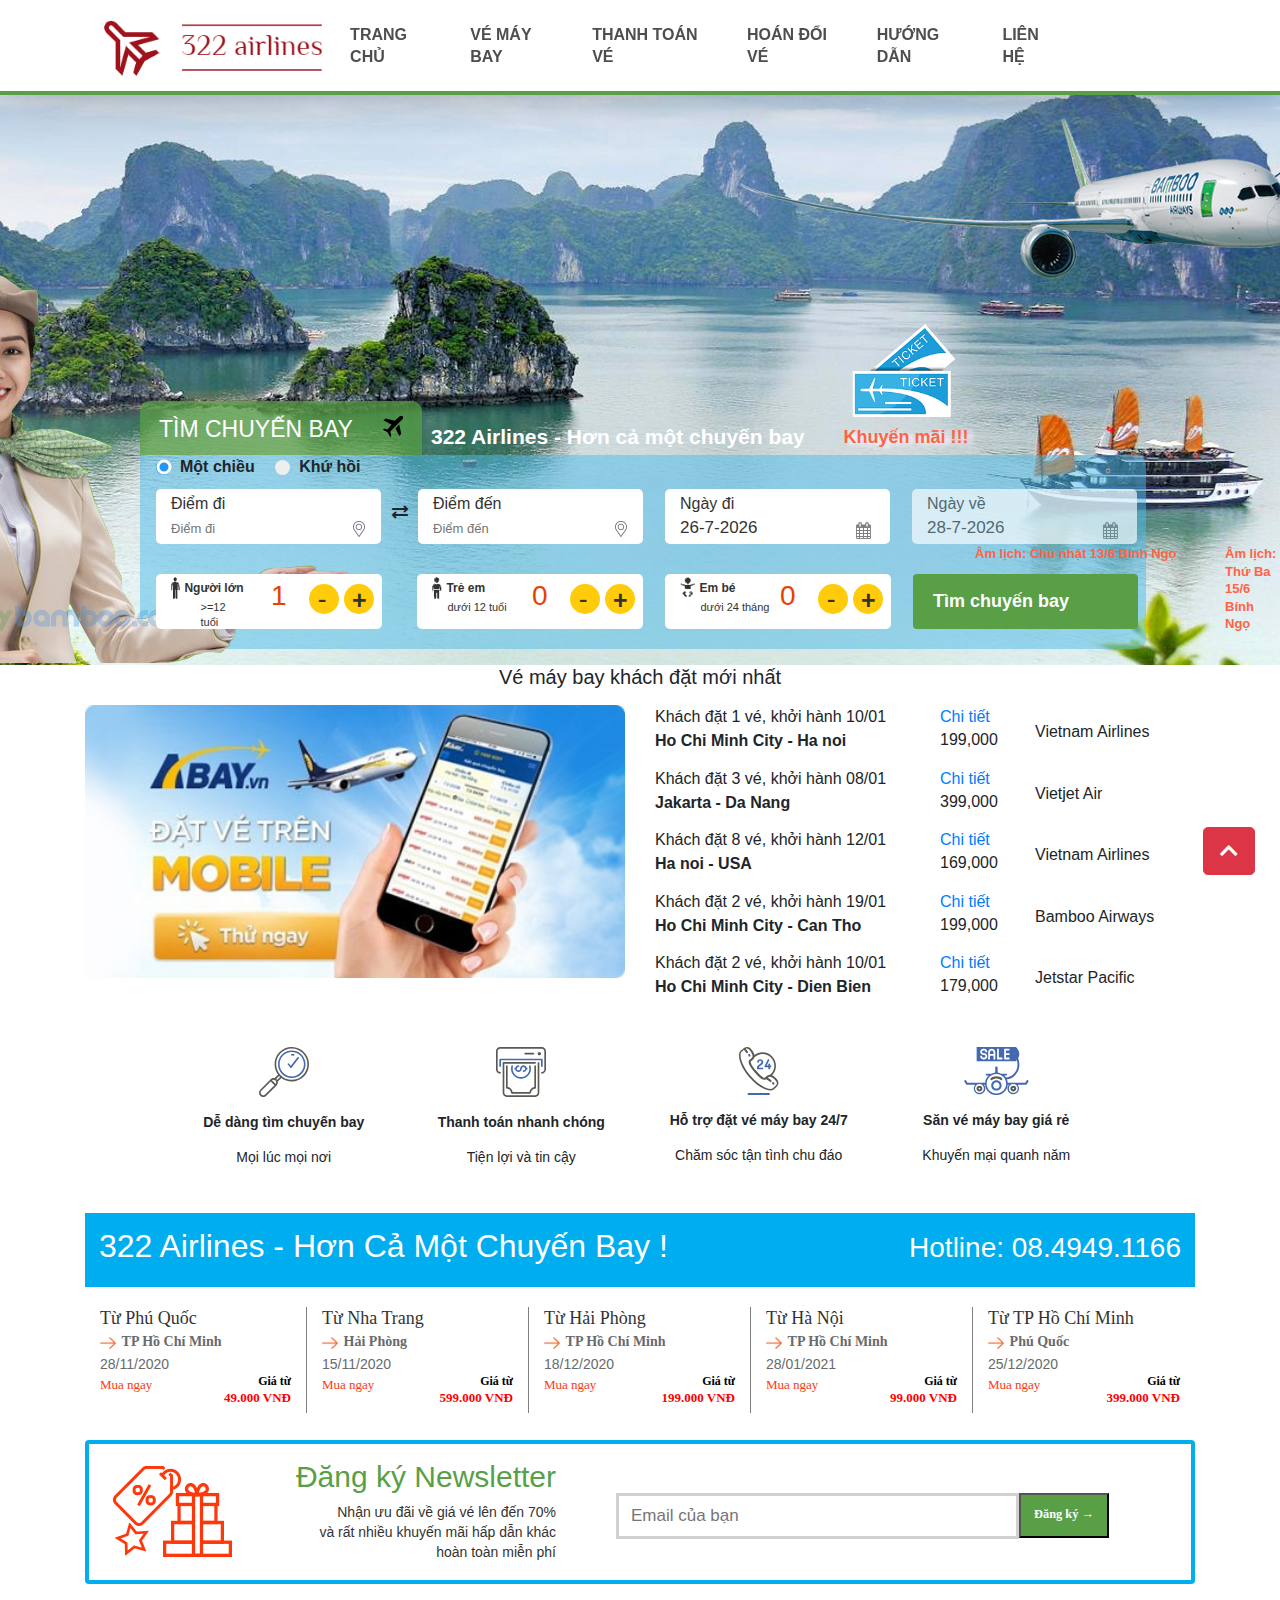
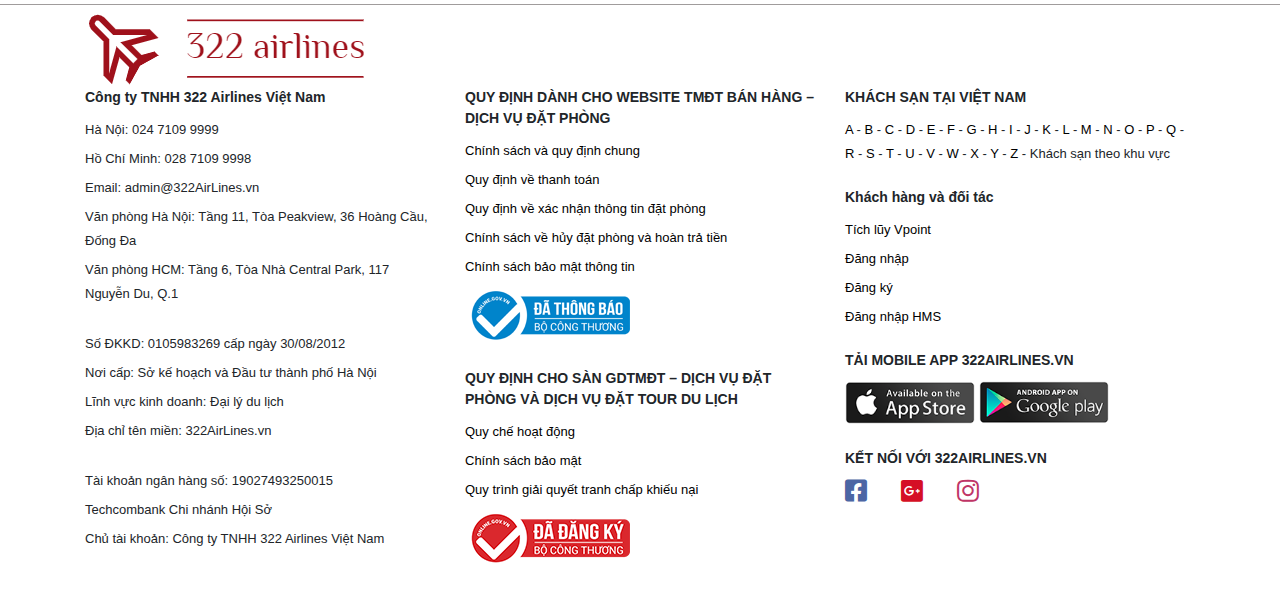
==== commit 96d647a8: "Binh commit1" ====
--- a/pages/Index.html
+++ b/pages/Index.html
@@ -94,7 +94,7 @@
                                                     </div>
                                                 </li>
                                                 <li class="nav-item">
-                                                    <a href="" class="nav-link">Liên hệ</a>
+                                                    <a href="lien-he.html" class="nav-link">Liên hệ</a>
                                                 </li>
                                             </ul>
                                         </div>
@@ -438,13 +438,106 @@
         <div id="introduce_flight" class="container">
             <div class="row">
                 <div class="col-md-12">
-                    <div class="new-book-ticket text-center">
+                    <div class="text-center">
+
+
+                    </div>
+                    <h5 class="text-center">Vé máy bay khách đặt mới nhất</h5>
+                    <ul class="list-unstyled">
+                        <li></li>
+                        <li></li>
+                        <li></li>
+                    </ul>
+                    <div class="row">
+                        <div class="col-md-6">
+                            <img src="../Asset/img/92.jpg" alt="" class="img-fluid w-100">
+                        </div>
+                        <div class="col-md-6">
+                            <div class="row">
+                                <div class="col-md-12">
+                                    <div class="row">
+                                        <div class="col-md-6">
+                                            <span>Khách đặt 1 vé, khởi hành 10/01</span><br>
+                                            <b>Ho Chi Minh City - Ha noi</b>
+                                        </div>
+                                        <div class="col-md-2">
+                                            <a href="">Chi tiết</a>
+                                            <p>199,000</p>
+                                        </div>
+                                        <div class="col-md-4">
+                                            <p></p>
+                                            <p>Vietnam Airlines</p>
+                                        </div>
+                                    </div>
+                                    <div class="row">
+                                        <div class="col-md-6">
+                                            <span>Khách đặt 3 vé, khởi hành 08/01</span><br>
+                                            <b>Jakarta - Da Nang</b>
+                                        </div>
+                                        <div class="col-md-2">
+                                            <a href="">Chi tiết</a>
+                                            <p>399,000</p>
+                                        </div>
+                                        <div class="col-md-4">
+                                            <p></p>
+                                            <p>Vietjet Air</p>
+                                        </div>
+                                    </div>
+                                    <div class="row">
+                                        <div class="col-md-6">
+                                            <span>Khách đặt 8 vé, khởi hành 12/01</span><br>
+                                            <b>Ha noi - USA</b>
+                                        </div>
+                                        <div class="col-md-2">
+                                            <a href="">Chi tiết</a>
+                                            <p>169,000</p>
+                                        </div>
+                                        <div class="col-md-4">
+                                            <p></p>
+                                            <p>Vietnam Airlines</p>
+                                        </div>
+                                    </div>
+                                    <div class="row">
+                                        <div class="col-md-6">
+                                            <span>Khách đặt 2 vé, khởi hành 19/01</span><br>
+                                            <b>Ho Chi Minh City - Can Tho</b>
+                                        </div>
+                                        <div class="col-md-2">
+                                            <a href="">Chi tiết</a>
+                                            <p>199,000</p>
+                                        </div>
+                                        <div class="col-md-4">
+                                            <p></p>
+                                            <p>Bamboo Airways</p>
+                                        </div>
+                                    </div>
+                                    <div class="row">
+                                        <div class="col-md-6">
+                                            <span>Khách đặt 2 vé, khởi hành 10/01</span><br>
+                                            <b>Ho Chi Minh City - Dien Bien</b>
+                                        </div>
+                                        <div class="col-md-2">
+                                            <a href="">Chi tiết</a>
+                                            <p>179,000</p>
+                                        </div>
+                                        <div class="col-md-4">
+                                            <p></p>
+                                            <p>Jetstar Pacific</p>
+                                        </div>
+                                    </div>
+                                </div>
+                            </div>
+                        </div>
+
+                    </div>
+                    <!-- <div class="new-book-ticket text-center">
                         <p id="new-book-1">Khách hàng <b>Hoàng Trọng Bình</b> vừa đặt một vé khứ hồi từ Hà Nội đến Hồ Chí Minh với giá chỉ <b>120.000 VNĐ</b> </p>
                         <p id="new-book-2">Khách hàng <b>Đỗ Văn Hoàng</b> vừa đặt một vé khứ hồi từ Hải Dương đến Đà Nẵng với giá chỉ <b>1.600.000 VNĐ</b> </p>
                         <p>Khách hàng <b>Nguyễn Đình Việt</b> vừa đặt một vé khứ hồi từ Phú Yên đến Jakarta với giá chỉ <b>250.000 VNĐ</b> </p>
                         <p>Khách hàng <b>Nhữ Ngọc Anh</b> vừa đặt một vé khứ hồi từ Thái Nguyên đến Hồ Chí Minh với giá chỉ <b>300.000 VNĐ</b> </p>
                         <p>Khách hàng <b>Ma Đình Diện</b> vừa đặt một vé khứ hồi từ Tuyên Quang đến Thái Nguyên với giá chỉ <b>80.000 VNĐ</b> </p>
-                    </div>
+                    </div> -->
+
                 </div>
             </div>
         </div>
--- a/Asset/css/style.css
+++ b/Asset/css/style.css
@@ -53,7 +53,7 @@
 /* ============================================CONTENT===================================== */
 
 #wp-find-flight {
-    background-image: url("/Asset/img/bg_col.png");
+    background-image: url("../img/bg_col.png");
     background-position: center top;
     background-repeat: no-repeat;
     background-size: 1920px auto;
@@ -669,7 +669,7 @@
 }
 
 .fade {
-    opacity: 1 !important;
+    opacity: 1;
 }
 
 
--- a/Asset/css/style_.css
+++ b/Asset/css/style_.css
@@ -1563,7 +1563,7 @@
 
 .head-title1 a:hover,
 .head-title1 a:focus {
-    color: #77;
+    color: #7777;
 }
 
 .head-title3 {
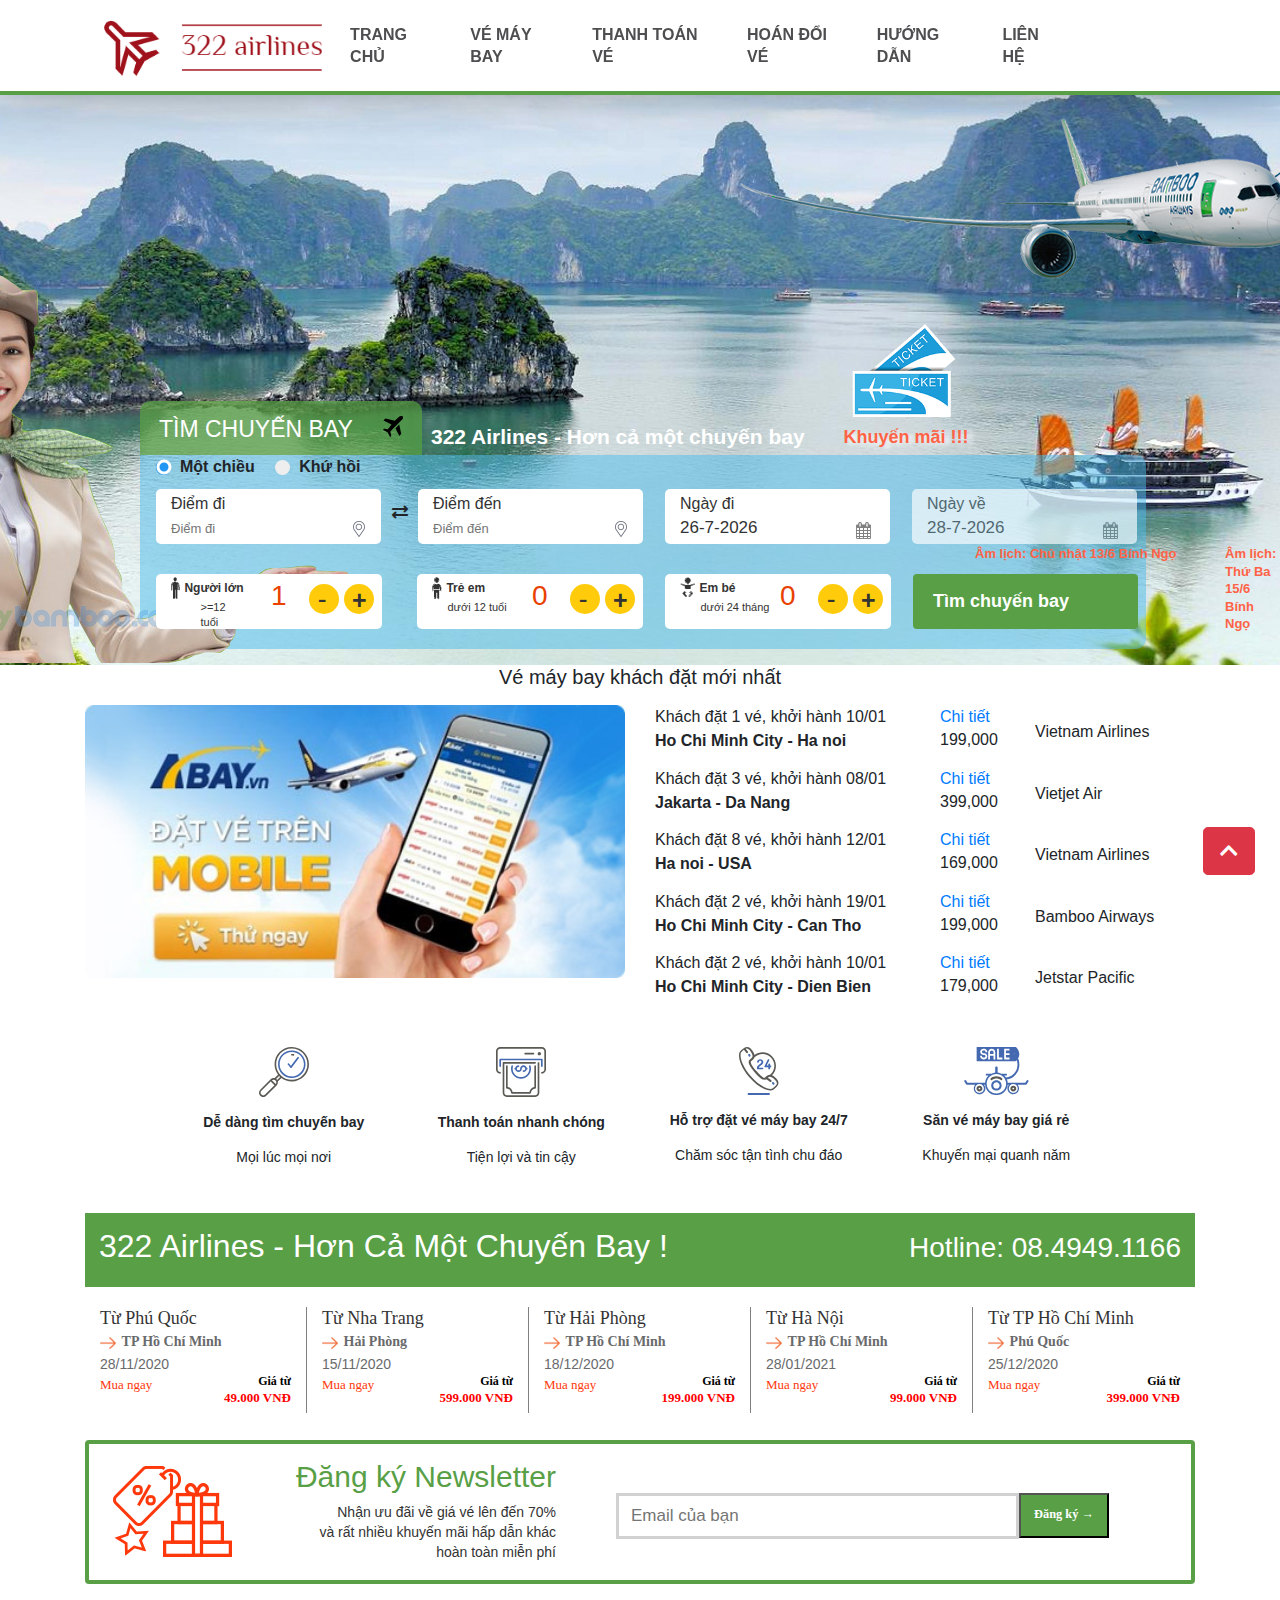
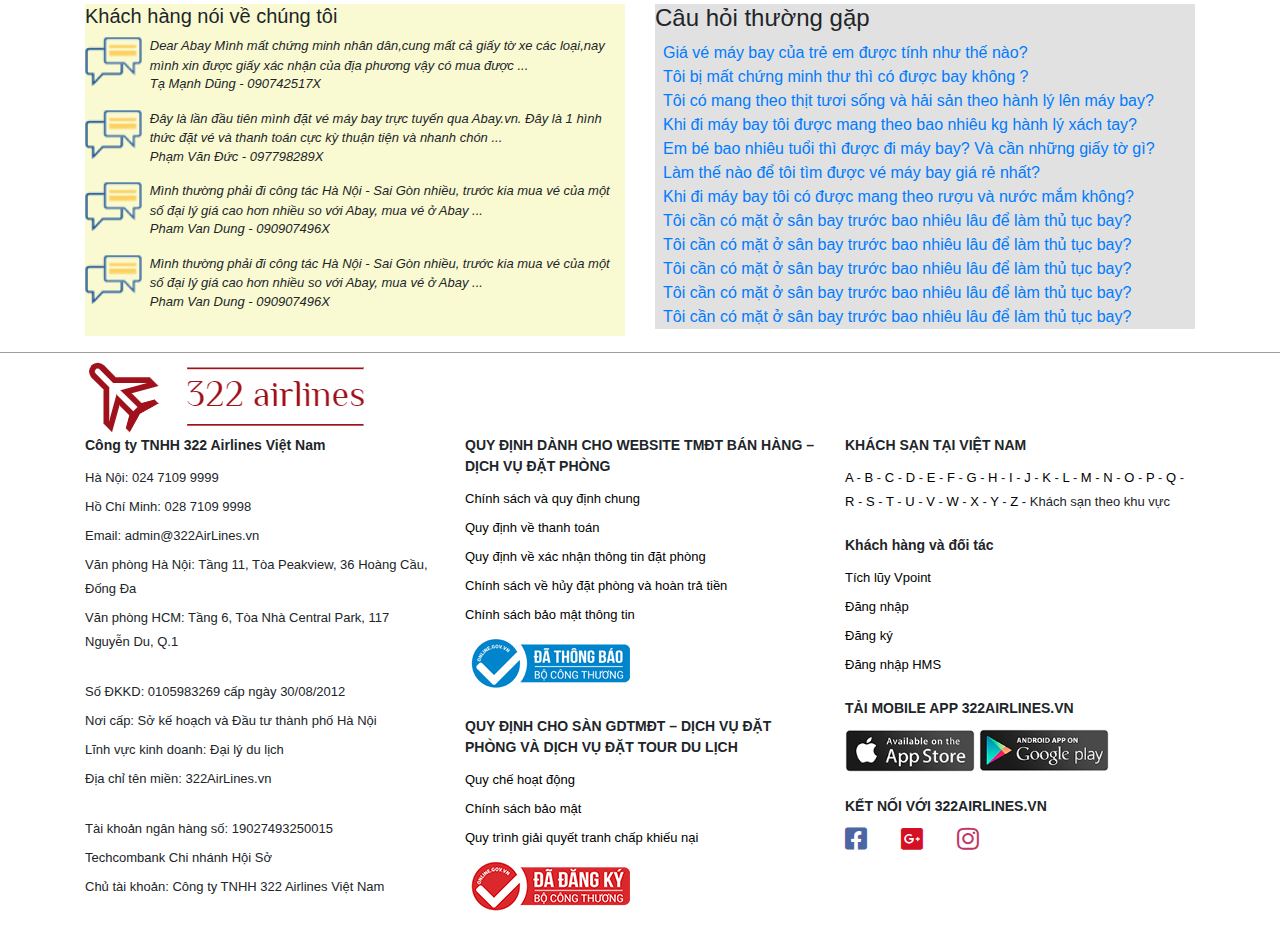
==== commit 5a15b740: "Binh cmmits" ====
--- a/pages/Index.html
+++ b/pages/Index.html
@@ -40,6 +40,8 @@
 </head>
 
 <body>
+
+
     <div id="loader" class="center"></div>
     <div id="wrapper">
         <!-- HEADER -->
@@ -72,23 +74,23 @@
                                                     <a href="Hoan-Doi-Ve.html" class="nav-link">Hoán đổi vé</a>
                                                 </li>
                                                 <li class="nav-item hd">
-                                                    <a href="HuongDan.html" class="nav-link">Hướng dẫn</a>
+                                                    <a href="HuongDan.html?queue=Hướng dẫn đặt vé" class="nav-link">Hướng dẫn</a>
                                                     <div class="dropdown-hd ">
                                                         <ul class="list-unstyled ml-2">
                                                             <li>
-                                                                <a href="HuongDan.html" class=" nav-link font-weight-bold">Hướng dẫn mua vé máy bay</a>
+                                                                <a href="HuongDan.html?queue=Hướng dẫn mua vé máy bay" class=" nav-link font-weight-bold">Hướng dẫn mua vé máy bay</a>
                                                             </li>
                                                             <li>
-                                                                <a href="HuongDan.html" class="nav-link font-weight-bold">Hướng dẫn thanh toán vé máy bay</a>
+                                                                <a href="HuongDan.html?queue=Hướng dẫn thanh toán vé máy bay" class="nav-link font-weight-bold">Hướng dẫn thanh toán vé máy bay</a>
                                                             </li>
                                                             <li>
-                                                                <a href="HuongDan.html" class="nav-link font-weight-bold">Các trường hợp hành khách bị cấm bay</a>
+                                                                <a href="HuongDan.html?queue=Các trường hợp hành khách bị cấm bay" class="nav-link font-weight-bold">Các trường hợp hành khách bị cấm bay</a>
                                                             </li>
                                                             <li>
-                                                                <a href="HuongDan.html" class="nav-link font-weight-bold">Các quy định đặt vé</a>
+                                                                <a href="HuongDan.html?queue=Các quy định đặt vé" class="nav-link font-weight-bold">Các quy định đặt vé</a>
                                                             </li>
                                                             <li>
-                                                                <a href="HuongDan.html" class="nav-link font-weight-bold">Các thông tin cần biết</a>
+                                                                <a href="HuongDan.html?queue=Các thông tin cần biết" class="nav-link font-weight-bold">Các thông tin cần biết</a>
                                                             </li>
                                                         </ul>
                                                     </div>
@@ -438,10 +440,6 @@
         <div id="introduce_flight" class="container">
             <div class="row">
                 <div class="col-md-12">
-                    <div class="text-center">
-
-
-                    </div>
                     <h5 class="text-center">Vé máy bay khách đặt mới nhất</h5>
                     <ul class="list-unstyled">
                         <li></li>
@@ -452,7 +450,7 @@
                         <div class="col-md-6">
                             <img src="../Asset/img/92.jpg" alt="" class="img-fluid w-100">
                         </div>
-                        <div class="col-md-6">
+                        <div class="col-md-6" id="new_guest">
                             <div class="row">
                                 <div class="col-md-12">
                                     <div class="row">
@@ -814,7 +812,68 @@
         </div>
     </div>
     <!-- END SUBCRIBE -->
-
+    <div id="customer-comment" class="container mb-3">
+        <div class="row">
+            <div class="col-md-12">
+                <div class="row">
+                    <div class="col-md-6">
+                        <div style="background-color: lightgoldenrodyellow;">
+                            <h5>Khách hàng nói về chúng tôi</h5>
+                            <div class="comment d-flex">
+                                <img src="../Asset/img/MessagesIcon.png" alt="" class="img-fluid" style="height: 50px;">
+                                <div class="ml-2" style="font-size: 13px;font-style: italic;">
+                                    <span>Dear Abay Mình mất chứng minh nhân dân,cung mất cả giấy tờ xe các loại,nay mình xin được giấy xác nhận của địa phương vậy có mua được ...</span><br>
+                                    <p>Tạ Mạnh Dũng - 090742517X</p>
+                                </div>
+                            </div>
+                            <div class="comment d-flex">
+                                <img src="../Asset/img/MessagesIcon.png" alt="" class="img-fluid" style="height: 50px;">
+                                <div class="ml-2" style="font-size: 13px;font-style: italic;">
+                                    <span>Đây là lần đầu tiên mình đặt vé máy bay trực tuyến qua Abay.vn. Đây là 1 hình thức đặt vé và thanh toán cực kỳ thuận tiện và nhanh chón ...</span><br>
+                                    <p>Phạm Văn Đức - 097798289X</p>
+                                </div>
+                            </div>
+                            <div class="comment d-flex">
+                                <img src="../Asset/img/MessagesIcon.png" alt="" class="img-fluid" style="height: 50px;">
+                                <div class="ml-2" style="font-size: 13px;font-style: italic;">
+                                    <span>Mình thường phải đi công tác Hà Nội - Sai Gòn nhiều, trước kia mua vé của một số đại lý giá cao hơn nhiều so với Abay, mua vé ở Abay ...</span><br>
+                                    <p>Pham Van Dung - 090907496X</p>
+                                </div>
+                            </div>
+                            <div class="comment d-flex" style="padding-bottom: 10px;">
+                                <img src="../Asset/img/MessagesIcon.png" alt="" class="img-fluid" style="height: 50px;">
+                                <div class="ml-2" style="font-size: 13px;font-style: italic;">
+                                    <span>Mình thường phải đi công tác Hà Nội - Sai Gòn nhiều, trước kia mua vé của một số đại lý giá cao hơn nhiều so với Abay, mua vé ở Abay ...</span><br>
+                                    <p>Pham Van Dung - 090907496X</p>
+                                </div>
+                            </div>
+                        </div>
+
+                    </div>
+                    <div class="col-md-6">
+                        <div style="background-color: #e1e1e1;">
+                            <h4>Câu hỏi thường gặp</h4>
+                            <a href="" class="ml-2">Giá vé máy bay của trẻ em được tính như thế nào?</a><br>
+                            <a href="" class="ml-2">Tôi bị mất chứng minh thư thì có được bay không ?</a><br>
+                            <a href="" class="ml-2">Tôi có mang theo thịt tươi sống và hải sản theo hành lý lên máy bay?</a><br>
+                            <a href="" class="ml-2">Khi đi máy bay tôi được mang theo bao nhiêu kg hành lý xách tay?</a><br>
+                            <a href="" class="ml-2">Em bé bao nhiêu tuổi thì được đi máy bay? Và cần những giấy tờ gì?</a><br>
+                            <a href="" class="ml-2">Làm thế nào để tôi tìm được vé máy bay giá rẻ nhất?</a><br>
+                            <a href="" class="ml-2">Khi đi máy bay tôi có được mang theo rượu và nước mắm không?</a><br>
+                            <a href="" class="ml-2"> Tôi cần có mặt ở sân bay trước bao nhiêu lâu để làm thủ tục bay?</a><br>
+                            <a href="" class="ml-2"> Tôi cần có mặt ở sân bay trước bao nhiêu lâu để làm thủ tục bay?</a><br>
+                            <a href="" class="ml-2"> Tôi cần có mặt ở sân bay trước bao nhiêu lâu để làm thủ tục bay?</a><br>
+                            <a href="" class="ml-2"> Tôi cần có mặt ở sân bay trước bao nhiêu lâu để làm thủ tục bay?</a><br>
+                            <a href="" class="ml-2"> Tôi cần có mặt ở sân bay trước bao nhiêu lâu để làm thủ tục bay?</a><br>
+                        </div>
+
+
+                    </div>
+                </div>
+            </div>
+
+        </div>
+    </div>
     <!-- FOOTER -->
     <div id="wp-footer">
         <div class="container">
--- a/Asset/css/style.css
+++ b/Asset/css/style.css
@@ -736,28 +736,36 @@
 
 /* -------------------Thông tin hiện ẩn------------------ */
 
-@keyframes showhide_info {
+@keyframes pause-between-iterations {
+    /* Other animation is visible for 25% of the time */
     0% {
         opacity: 0;
     }
     25% {
-        opacity: 0.25;
-    }
-    50% {
-        opacity: 0.5;
-    }
-    75% {
-        opacity: 0.75;
+        opacity: 0;
+    }
+    /* Other animation is hidden for 75% of the time */
+    25.1% {
+        opacity: 1;
     }
     100% {
         opacity: 1;
     }
 }
 
-#new-book-1 {
-    animation: showhide_info 2s;
-}
-
-#new-book-2 {
-    animation: showhide_info 2s;
+@keyframes showhide_info {
+    from {
+        opacity: 0;
+    }
+    to {
+        opacity: 1;
+    }
+}
+
+#new_guest {
+    animation: showhide_info 2s infinite, pause-between-iterations 6s infinite;
+    /* animation-delay: 5s;
+    animation-name: showhide_info;
+    animation-duration: 4s;
+    animation-iteration-count: infinite; */
 }--- a/Asset/css/style_.css
+++ b/Asset/css/style_.css
@@ -2774,7 +2774,7 @@
 }
 
 .sales-bar__wrapper {
-    background: #00adef none repeat scroll 0 0;
+    background: #589f46 none repeat scroll 0 0;
     color: white;
     font-size: 28px;
     padding: 14px;
@@ -3418,7 +3418,7 @@
 
 #newsletter {
     background: #fff none repeat scroll 0 0;
-    border: 4px solid #00adef;
+    border: 4px solid #589f46;
     border-radius: 4px;
     color: #333;
     overflow: hidden;
